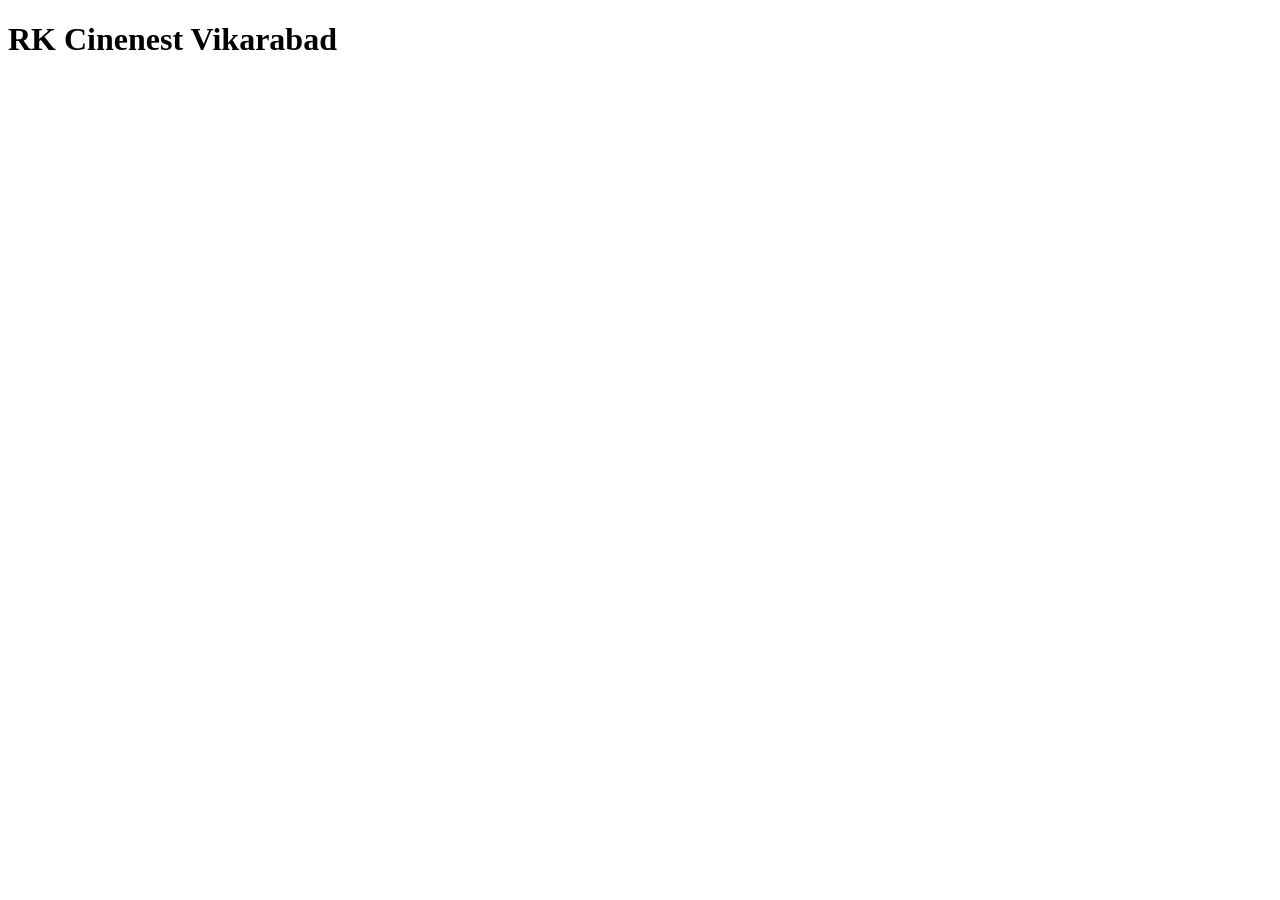
==== index.html @ 6ab6b52e "start Signed-off-by: koti <koti.m@netxcell.com>" ====
<!DOCTYPE html>
<html>
<head>
	<meta charset="utf-8">
	<meta name="viewport" content="width=device-width, initial-scale=1">
	<title></title>
</head>
<body>
<h1>
	RK Cinenest Vikarabad
</h1>
</body>
</html>
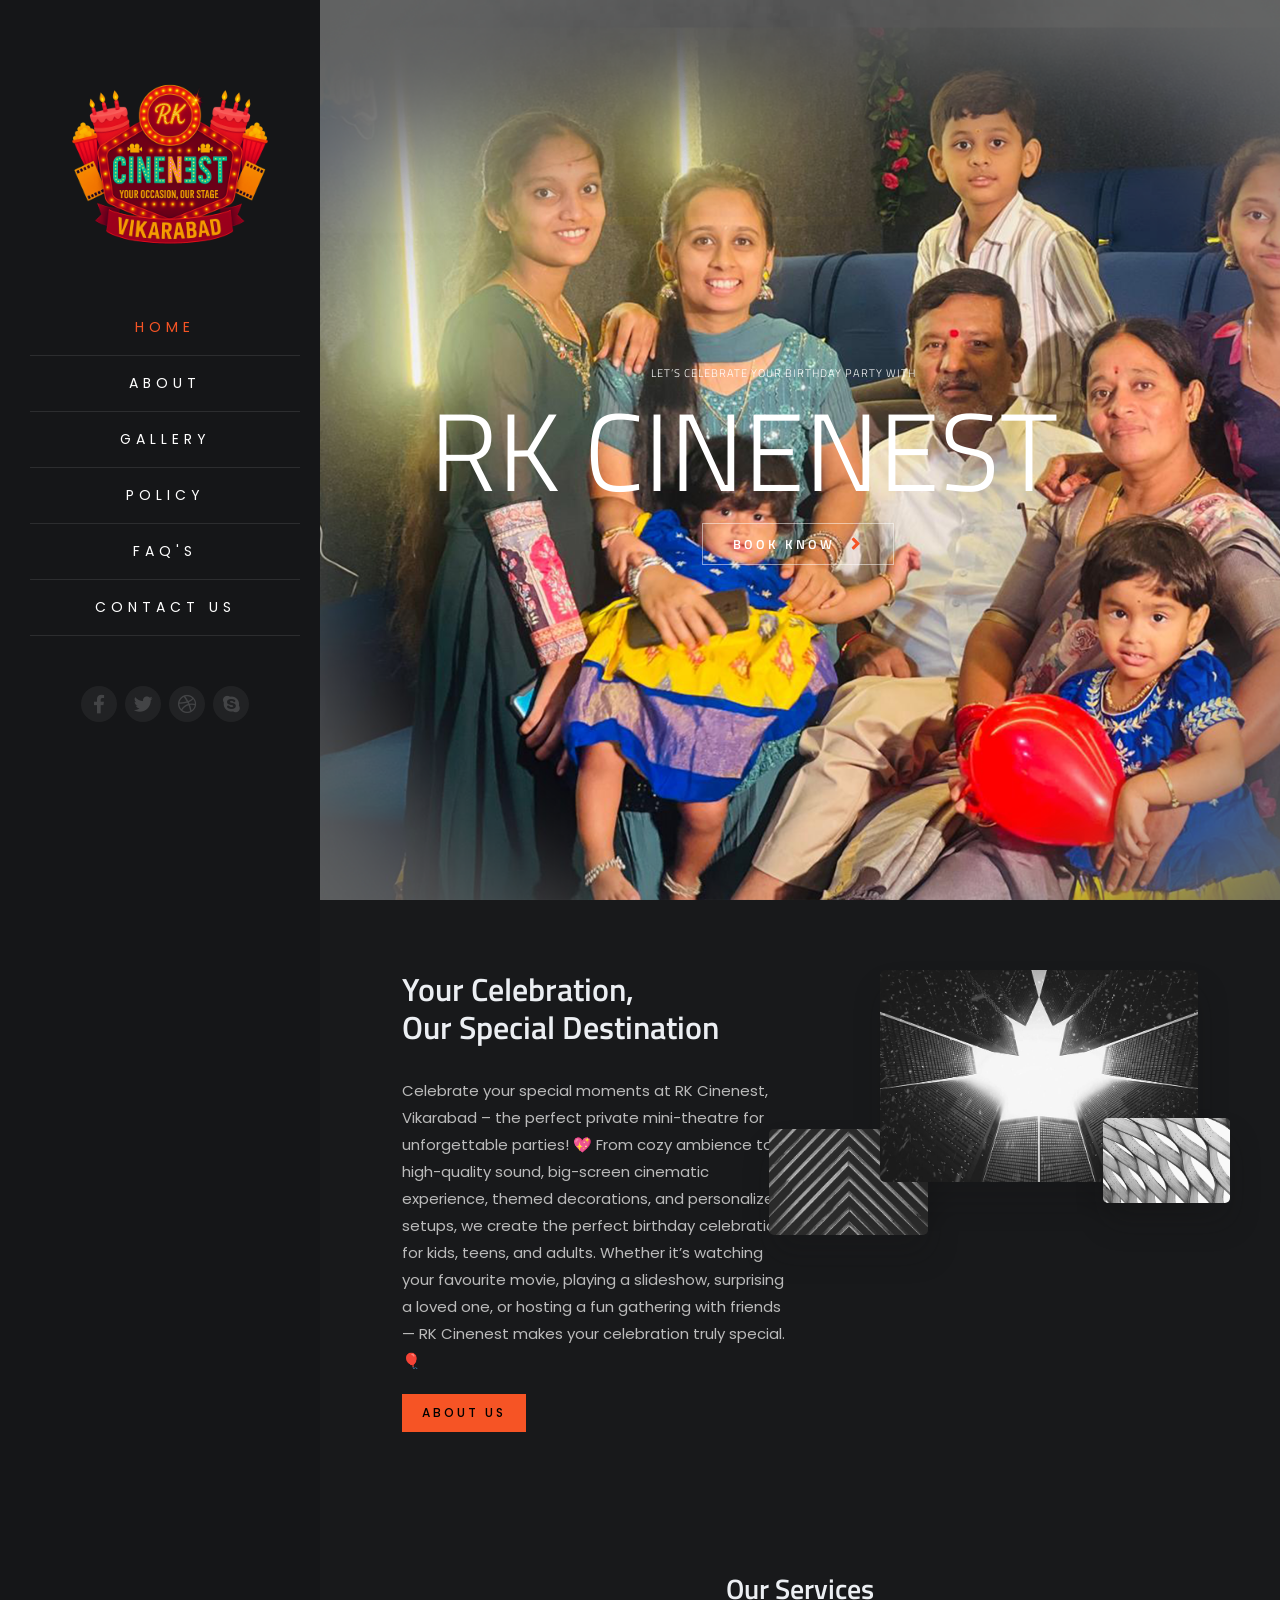
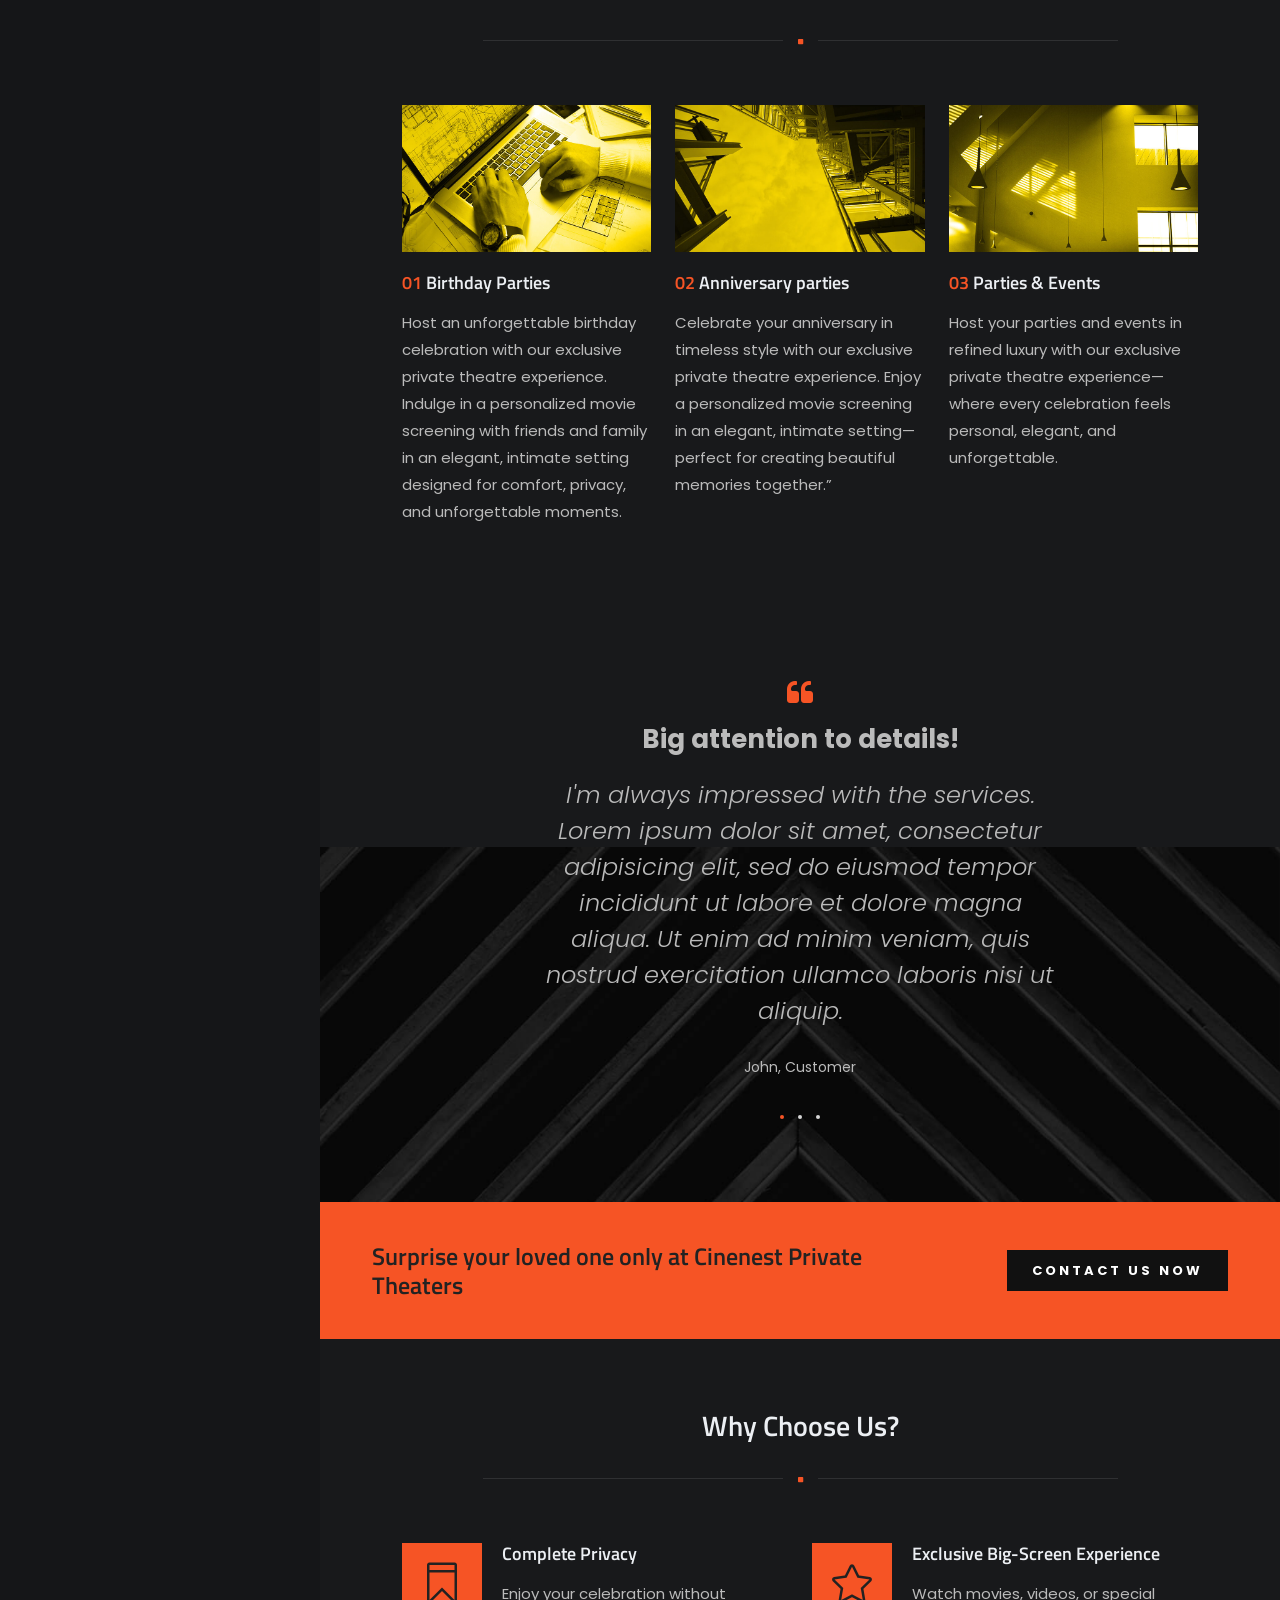
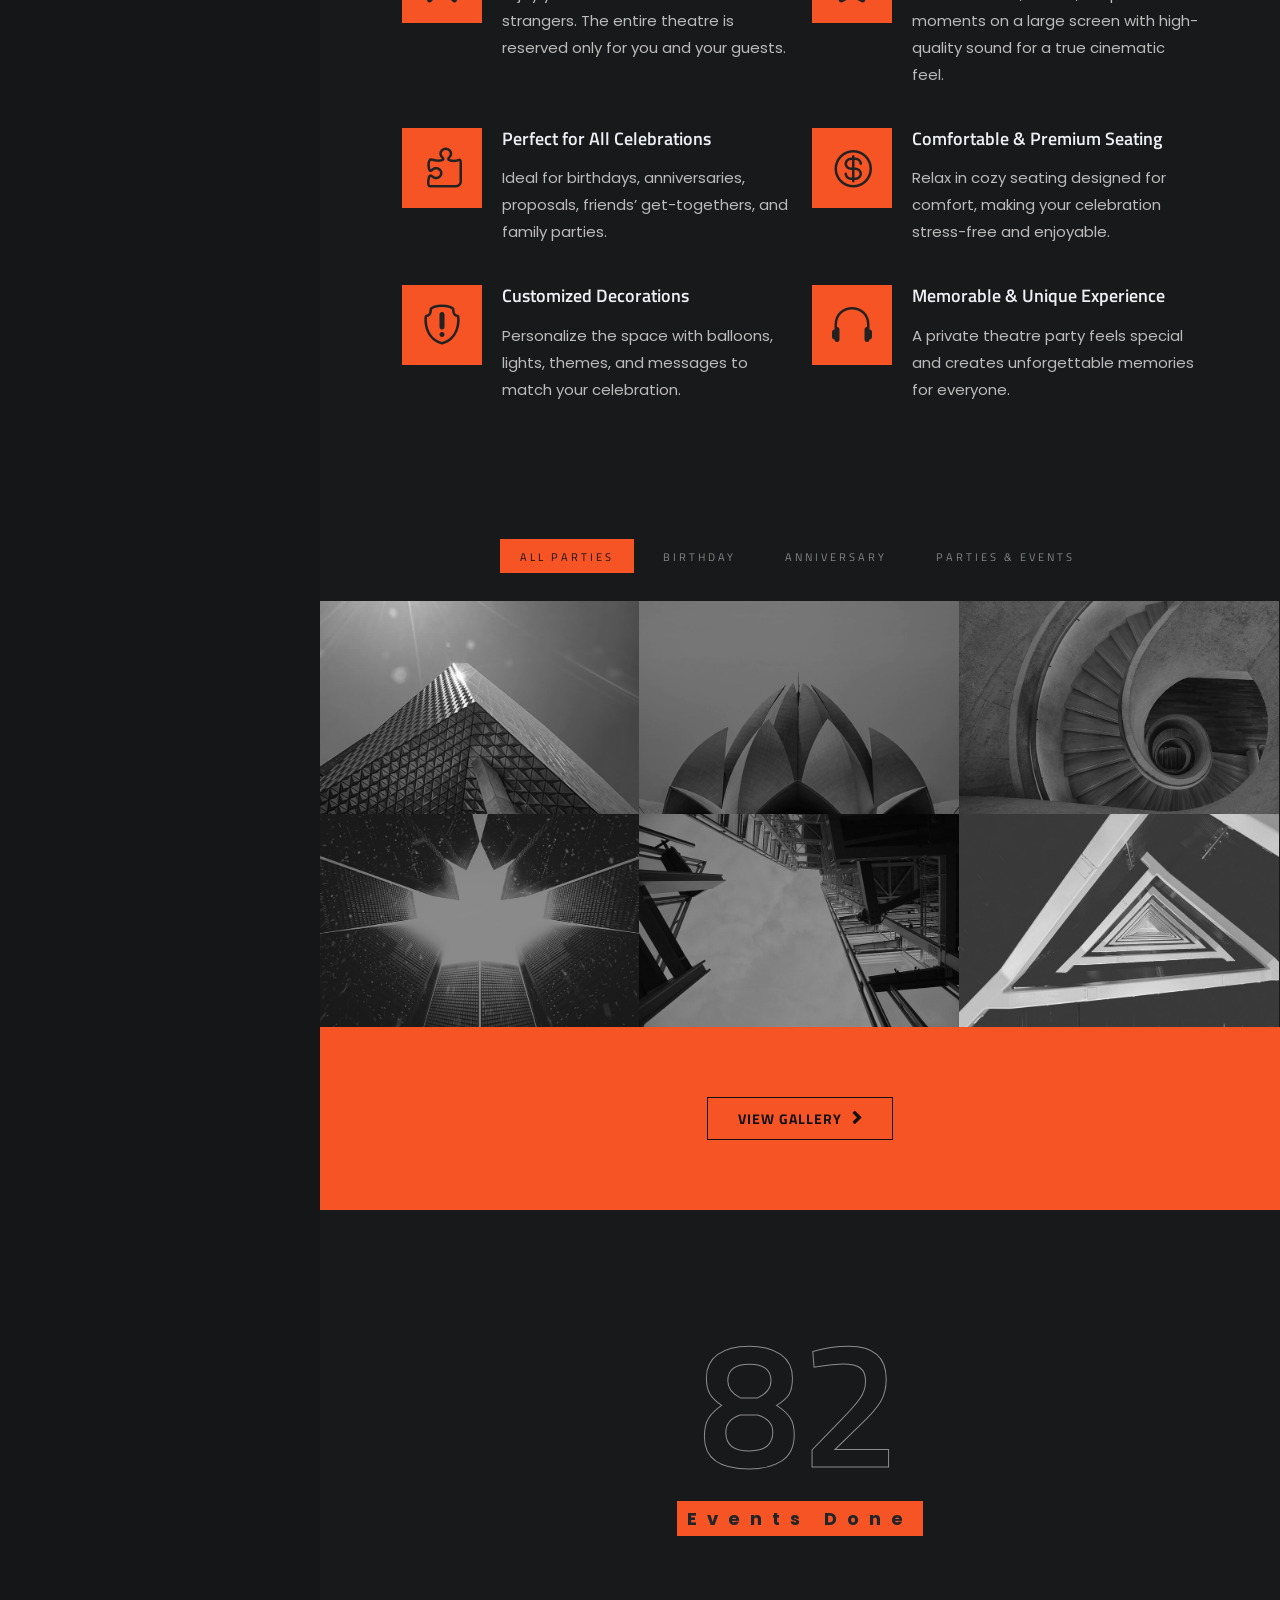
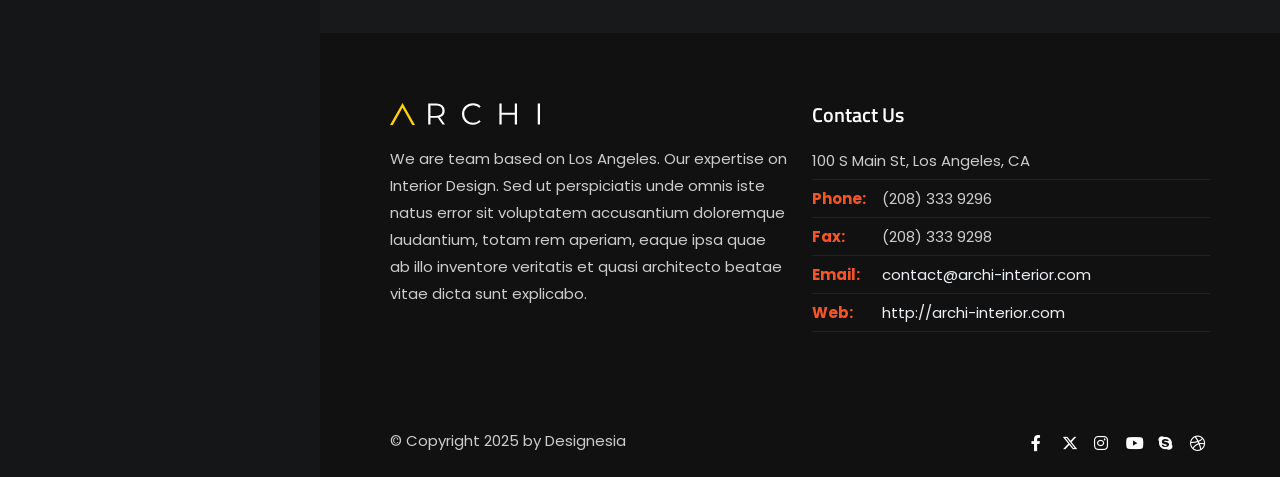
==== commit b73ba3b6: "add pages Signed-off-by: koti <koti.m@netxcell.com>" ====
--- a/index.html
+++ b/index.html
@@ -1,13 +1,572 @@
 <!DOCTYPE html>
-<html>
+<html lang="en">
+
 <head>
-	<meta charset="utf-8">
-	<meta name="viewport" content="width=device-width, initial-scale=1">
-	<title></title>
+    <meta charset="utf-8">
+    <link rel="icon" href="img/favi.png" type="image/png" sizes="16x16">
+    <title>RK Cinenest Vikarabad</title>
+    <meta name="viewport" content="width=device-width, initial-scale=1.0">
+    <meta name="description" content="">
+    <meta name="keywords" content="">
+    <meta name="author" content="">
+
+    <!-- CSS Files
+    ================================================== -->
+    <link href="css/bootstrap.min.css" rel="stylesheet" type="text/css" id="bootstrap" />
+    <link href="css/plugins.css" rel="stylesheet" type="text/css">
+    <link href="css/style.css" rel="stylesheet" type="text/css">
+    <link href="css/color.css" rel="stylesheet" type="text/css">
+
+    <!-- color scheme -->
+    <!-- <link rel="stylesheet" href="css/colors/yellow-2.css" type="text/css" id="colors"> -->
+	<link rel="stylesheet" href="css/colors/orange.css" type="text/css" id="colors">
+    
+    <!-- revolution slider -->
+    <link rel="stylesheet" href="rs-plugin/css/settings.css" type="text/css">
+    <link rel="stylesheet" href="css/rev-settings.css" type="text/css">
+
+    <!-- custom font -->
+    <link rel="stylesheet" href="css/font-style-3.css" type="text/css">
 </head>
-<body>
-<h1>
-	RK Cinenest Vikarabad
-</h1>
+
+<body id="homepage" class="de-navbar-left">
+
+    <div id="wrapper">
+        <div class="container-fluid">
+            <div class="row g-0">
+                <div id="de-sidebar" class="col-lg-3 col-md-12">
+
+                    <!-- header begin -->
+                    <header class="side-header">
+
+                        <!-- small button begin -->
+                        <span id="menu-btn"></span>
+                        <!-- small button close -->
+
+
+                        <!-- logo begin -->
+                        <div id="logo">
+                            <a href="index.html">
+                                <img class="logo" src="img/logo.png" alt="RK Cinenest Vikarabad" width="200px">
+                                <img class="logo-2" src="img/logo.png" alt="RK Cinenest Vikarabad">
+                            </a>
+                        </div>
+                        <!-- logo close -->
+
+
+
+                        <!-- mainmenu begin -->
+                        <nav>
+                            <ul id="mainmenu">
+                                <li><a href="index.html" class="active">Home</a></li>
+                                <li><a href="#">About</a></li>
+                                <li><a href="#">Gallery</a></li>
+                                <li><a href="#">Policy</a></li>
+                                <li><a href="#">FAQ'S</a></li>
+                                <li><a href="#">Contact US</a></li>
+                            </ul>
+                        </nav>
+
+
+                        <div class="h-content">
+                            <div class="social-icons-2">
+                                <a href="#"><i class="fa-brands fa-facebook-f fa-lg"></i></a>
+                                <a href="#"><i class="fa-brands fa-twitter fa-lg"></i></a>
+                                <a href="#"><i class="fa-brands fa-dribbble fa-lg"></i></a>
+                                <a href="#"><i class="fa-brands fa-skype fa-lg"></i></a>
+                            </div>
+                        </div>
+
+
+                    </header>
+                    <!-- header close -->
+
+
+                </div>
+
+                <div id="main" class="col-lg-9 col-md-12 offset-lg-3 offset-md-0">
+
+
+                    <!-- content begin -->
+                    <div id="content" class="no-bottom no-top">
+
+                        <!-- revolution slider begin -->
+                        <section id="section-slider" class="fullwidthbanner-container no-padding" aria-label="section-slider">
+                            <div id="revolution-slider">
+                                <ul>
+                                    <li data-transition="parallaxtoright" data-slotamount="10" data-masterspeed="800" data-thumb="">
+                                        <!--  BACKGROUND IMAGE -->
+                                        <img src="img/slider1.png" alt="" />
+                                        <div class="tp-caption big-white sft" data-x="center" data-y="160" data-speed="800" data-start="400" data-easing="easeOutExpo"
+                                            data-endspeed="450">
+                                           Let’s  celebrate your birthday party with 
+                                        </div>
+
+                                        <div class="tp-caption title-128 font-weight-bold text-white" data-x="center" data-y="center" data-speed="800" data-start="500" data-easing="easeOutExpo"
+                                            data-endspeed="400">
+                                            RK CINENEST 
+                                        </div>
+
+                                        <div class="tp-caption sfl" data-x="center" data-y="335" data-speed="800" data-start="700" data-easing="easeOutExpo">
+                                            <a href="#" class="btn-slider">BOOK KNOW
+                                            </a>
+                                        </div>
+                                    </li>
+
+                                    <li data-transition="parallaxtoright" data-slotamount="10" data-masterspeed="800" data-thumb="">
+                                        <!--  BACKGROUND IMAGE -->
+                                        <img src="img/slider2.png" alt="" />
+                                        <div class="tp-caption big-white sft" data-x="center" data-y="160" data-speed="800" data-start="400" data-easing="easeOutExpo"
+                                            data-endspeed="450">
+                                            Vikarabad's Best Private Theatre Venue for Celebrations
+                                        </div>
+
+                                        <div class="tp-caption title-128 font-weight-bold text-white" data-x="center" data-y="center" data-speed="800" data-start="500" data-easing="easeOutExpo"
+                                            data-endspeed="400">
+                                            RK CINENEST
+                                        </div>
+
+                                        <div class="tp-caption sfl" data-x="center" data-y="335" data-speed="800" data-start="700" data-easing="easeOutExpo">
+                                            <a href="#" class="btn-slider">BOOK KNOW
+                                            </a>
+                                        </div>
+                                    </li>
+                                </ul>
+                            </div>
+                        </section>
+                        <!-- revolution slider close -->
+
+                        <section id="section-text">
+                            <div class="container">
+                                <div class="row">
+                                    <div class="col-lg-6 position-relative z-index-1000 wow fadeInLeft" data-wow-delay="0s">
+                                        <h2>Your Celebration, <br>Our Special Destination</h2>
+                                        <p>Celebrate your special moments at RK Cinenest, Vikarabad – the perfect private mini-theatre for unforgettable parties! 💖 From cozy ambience to high-quality sound, big-screen cinematic experience, themed decorations, and personalized setups, we create the perfect birthday celebration for kids, teens, and adults. Whether it’s watching your favourite movie, playing a slideshow, surprising a loved one, or hosting a fun gathering with friends — RK Cinenest makes your celebration truly special.🎈
+                                        </p>
+                                        
+                                        <a href="#" class="btn-custom font-weight-bold">About Us</a>
+                                    </div>
+
+                                    <div class="col-lg-5 offset-lg-1 mb-sm-30 text-center wow fadeInRight">
+                                        <div class="de-images">
+                                            <img class="di-small wow fadeIn" src="06_images-architecture/misc/2.jpg" alt="" />
+                                            <img class="di-small-2" src="06_images-architecture/misc/3.jpg" alt="" />
+                                            <img class="img-fluid wow fadeInRight" data-wow-delay=".25s" src="06_images-architecture/misc/1.jpg" alt="" />
+                                        </div>
+                                    </div>
+                                </div>
+                            </div>
+                        </section>
+
+                        <section id="section-about">
+                           <!--  <div class="wm wm-border dark wow fadeInDown">01</div> -->
+                            <div class="container">
+                                <div class="row">
+                                    <div class="col-md-6 offset-md-3 text-center wow fadeInUp">
+                                        <h1>Our Services</h1>
+                                        <div class="separator"><span><i class="fa fa-square"></i></span></div>
+                                        <div class="spacer-single"></div>
+                                    </div>
+                                  
+                                    <div class="col-md-4 wow fadeInRight">
+                                        <a class="image-popup-no-margins" href="06_images-architecture/services/1.jpg">
+                                            <img src="06_images-architecture/services/1.jpg" class="img-responsive img-shadow" alt="">
+                                        </a>
+                                         <div class="spacer20"></div>
+                                        <h3><span class="id-color">01</span> Birthday Parties</h3>                          
+                                        Host an unforgettable birthday celebration with our exclusive private theatre experience. Indulge in a personalized movie screening with friends and family in an elegant, intimate setting designed for comfort, privacy, and unforgettable moments.
+                                        
+                                    </div>
+
+                                    <div class="col-md-4 wow fadeInRight" data-wow-delay=".2s">
+                                        <a class="image-popup-no-margins" href="06_images-architecture/services/2.jpg">
+                                            <img src="06_images-architecture/services/2.jpg" class="img-responsive img-shadow" alt="">
+                                        </a>
+                                        <div class="spacer20"></div>
+                                        <h3><span class="id-color">02</span> Anniversary parties</h3>
+                                        Celebrate your anniversary in timeless style with our exclusive private theatre experience. Enjoy a personalized movie screening in an elegant, intimate setting—perfect for creating beautiful memories together.”
+                                        
+                                        
+                                    </div>
+
+                                    <div class="col-md-4 wow fadeInRight" data-wow-delay=".4s">
+                                        <a class="image-popup-no-margins" href="06_images-architecture/services/3.jpg">
+                                            <img src="06_images-architecture/services/3.jpg" class="img-responsive img-shadow" alt="">
+                                        </a>
+                                        <div class="spacer20"></div>
+                                        <h3><span class="id-color">03</span> Parties & Events</h3>
+                                        Host your parties and events in refined luxury with our exclusive private theatre experience—where every celebration feels personal, elegant, and unforgettable.
+                                        
+                                        
+                                    </div>
+
+                                </div>
+                            </div>
+                        </section>
+
+                        <section id="section-testimonial-architecture" class="jarallax">
+                            <img src="06_images-architecture/bg/1.jpg" class="jarallax-img" alt="">
+                            <div class="container">
+                                <div class="row">
+
+                                    <div class="col-md-8 offset-md-2">
+                                        
+                                        <div id="testimonial-carousel-single" class="owl-carousel owl-theme wow fadeInUp">
+                                            <blockquote class="testimonial-big">
+                                                <span class="title">Big attention to details!</span>
+                                                I'm always impressed with the services. Lorem ipsum dolor sit amet, consectetur adipisicing elit, sed do eiusmod tempor incididunt ut labore et dolore magna aliqua. Ut enim ad minim veniam, quis nostrud exercitation ullamco laboris nisi ut aliquip.
+
+                                                <span class="name">John, Customer</span>
+                                            </blockquote>
+                                            
+                                            <blockquote class="testimonial-big">
+                                                <span class="title">Modern and great design!</span>
+                                                Just wow! I'm always impressed with the services. Lorem ipsum dolor sit amet, consectetur adipisicing elit, sed do eiusmod tempor incididunt ut labore et dolore magna aliqua. Ut enim ad minim veniam, quis nostrud exercitation ullamco.
+
+                                                <span class="name">Sandra, Customer</span>
+                                            </blockquote>
+                                            
+                                            <blockquote class="testimonial-big">
+                                                <span class="title">Better than we think!</span>
+                                                I'm always impressed with the services. Lorem ipsum dolor sit amet, consectetur adipisicing elit, sed do eiusmod tempor incididunt ut labore et dolore magna aliqua. Ut enim ad minim veniam, quis nostrud exercitation ullamco laboris nisi ut aliquip.
+
+                                                <span class="name">Michael, Customer</span>
+                                            </blockquote>
+                                        </div>
+                                        
+                                    </div>
+
+                                </div>
+                                
+                            </div>
+                        </section>
+
+                        
+
+                        <section id="call-to-action" class="bg-color text-dark call-to-action padding40" aria-label="cta">
+                            <div class="container">
+                                <div class="row align-items-center">
+                                    <div class="col-lg-8 col-md-7">
+                                        <h3 class="size-2 no-margin">Surprise your loved one only at Cinenest Private Theaters</h3>
+                                    </div>
+
+                                    <div class="col-lg-4 col-md-5 text-right">
+                                        <a href="contact.html" class="btn-black">Contact Us Now</a>
+                                    </div>
+                                </div>
+                            </div>
+                        </section>
+
+                        <section id="section-highlight">
+                            <!-- <div class="wm wm-border dark wow fadeInDown ">02</div> -->
+                            <div class="container">
+                                <div class="row">
+                                    <div class="col-md-6 offset-md-3 text-center wow fadeInUp">
+                                        <h1>Why Choose Us?</h1>
+                                        <div class="separator"><span><i class="fa fa-square"></i></span></div>
+                                        <div class="spacer-single"></div>
+                                    </div>
+
+
+                                    <div class="col-lg-6 mb20 wow fadeIn" data-wow-delay="0s">
+                                        <div class="box-number square">
+                                           <i class="bg-color icon_ribbon_alt"></i>
+                                            <div class="text">
+                                                <h3><span>Complete Privacy</span></h3>
+                                                <p>Enjoy your celebration without strangers. The entire theatre is reserved only for you and your guests.</p>
+                                            </div>
+                                        </div>
+                                    </div>
+
+                                    <div class="col-lg-6 mb20 wow fadeIn" data-wow-delay=".25s">
+                                        <div class="box-number square">
+                                            <i class="bg-color icon_star_alt"></i>
+                                            <div class="text">
+                                                <h3><span>Exclusive Big-Screen Experience</span></h3>
+                                                <p>Watch movies, videos, or special moments on a large screen with high-quality sound for a true cinematic feel.</p>
+                                            </div>
+                                        </div>
+                                    </div>
+
+                                    <div class="col-lg-6 mb20 wow fadeIn" data-wow-delay=".5s">
+                                        <div class="box-number square">
+                                            <i class="bg-color icon_puzzle"></i>
+                                            <div class="text">
+                                                <h3><span>Perfect for All Celebrations</span></h3>
+                                                <p>Ideal for birthdays, anniversaries, proposals, friends’ get-togethers, and family parties.</p>
+                                            </div>
+                                        </div>
+                                    </div>
+
+                                    <div class="col-lg-6 mb20 wow fadeIn" data-wow-delay=".75s">
+                                        <div class="box-number square">
+                                            <i class="bg-color icon_currency"></i>
+                                            <div class="text">
+                                                <h3><span>Comfortable & Premium Seating</span></h3>
+                                                <p>Relax in cozy seating designed for comfort, making your celebration stress-free and enjoyable.</p>
+                                            </div>
+                                        </div>
+                                    </div>
+
+                                    <div class="col-lg-6 mb20 wow fadeIn" data-wow-delay="1s">
+                                        <div class="box-number square">
+                                            <i class="bg-color icon_shield"></i>
+                                            <div class="text">
+                                                <h3><span>Customized Decorations</span></h3>
+                                                <p>Personalize the space with balloons, lights, themes, and messages to match your celebration.</p>
+                                            </div>
+                                        </div>
+                                    </div>
+
+                                    <div class="col-lg-6 mb20 wow fadeIn" data-wow-delay="1.25s">
+                                        <div class="box-number square">
+                                            <i class="bg-color icon_headphones"></i>
+                                            <div class="text">
+                                                <h3><span>Memorable & Unique Experience</span></h3>
+                                                <p>A private theatre party feels special and creates unforgettable memories for everyone.</p>
+                                            </div>
+                                        </div>
+                                    </div>
+                                    
+
+                                </div>
+                            </div>
+                        </section>
+
+
+                        <!-- section begin -->
+                        <section id="section-portfolio" class="no-padding">
+                            <div class="container-fluid">
+
+                                <div class="spacer-single"></div>
+
+                                <!-- portfolio filter begin -->
+                                <div class="row">
+                                    <div class="col-md-12 text-center">
+                                        <ul id="filters" class="wow fadeInUp" data-wow-delay="0s">
+                                            <li><a href="#" data-filter="*" class="selected">All Parties</a></li>
+                                            <li><a href="#" data-filter=".residential">Birthday</a></li>
+                                            <li><a href="#" data-filter=".hospitaly">Anniversary</a></li>
+                                            <li><a href="#" data-filter=".office">Parties & Events</a></li>
+                                        </ul>
+
+                                    </div>
+                                </div>
+                                <!-- portfolio filter close -->
+
+                            </div>
+
+                            <div id="gallery" class="row g-0 wow fadeInUp" data-wow-delay=".3s">
+
+                                <!-- gallery item -->
+                                <div class="col-md-4 col-sm-6 col-12 item residential">
+                                    <div class="picframe">
+                                        <a class="simple-ajax-popup-align-top" href="project-details-1.html">
+                                            <span class="overlay">
+                                                <span class="pf_text">
+                                                    <span class="project-name">Eco Green Interior</span>
+                                                </span>
+                                            </span>
+                                        </a>
+                                        <img src="06_images-architecture/portfolio/1.jpg" alt="" />
+                                    </div>
+                                </div>
+                                <!-- close gallery item -->
+
+                                <!-- gallery item -->
+                                <div class="col-md-4 col-sm-6 col-12 item hospitaly">
+                                    <div class="picframe">
+                                        <a class="simple-ajax-popup-align-top" href="project-details-2.html">
+                                            <span class="overlay">
+                                                <span class="pf_text">
+                                                    <span class="project-name">Modern Elegance Suite</span>
+                                                </span>
+                                            </span>
+                                        </a>
+
+                                        <img src="06_images-architecture/portfolio/2.jpg" alt="" />
+                                    </div>
+                                </div>
+                                <!-- close gallery item -->
+
+                                <!-- gallery item -->
+                                <div class="col-md-4 col-sm-6 col-12 item hospitaly">
+                                    <div class="picframe">
+                                        <a class="simple-ajax-popup-align-top" href="project-details-3.html">
+                                            <span class="overlay">
+                                                <span class="pf_text">
+                                                    <span class="project-name">Apartment Renovation</span>
+                                                </span>
+                                            </span>
+                                        </a>
+
+                                        <img src="06_images-architecture/portfolio/3.jpg" alt="" />
+                                    </div>
+                                </div>
+                                <!-- close gallery item -->
+
+                                <!-- gallery item -->
+                                <div class="col-md-4 col-sm-6 col-12 item residential">
+                                    <div class="picframe">
+                                        <a class="simple-ajax-popup-align-top" href="project-details-youtube.html">
+                                            <span class="overlay">
+                                                <span class="pf_text">
+                                                    <span class="project-name">Youtube Video</span>
+                                                </span>
+                                            </span>
+                                        </a>
+                                        <img src="06_images-architecture/portfolio/4.jpg" alt="" />
+                                    </div>
+                                </div>
+                                <!-- close gallery item -->
+
+                                <!-- gallery item -->
+                                <div class="col-md-4 col-sm-6 col-12 item office">
+                                    <div class="picframe">
+                                        <a class="simple-ajax-popup-align-top" href="project-details-vimeo.html">
+                                            <span class="overlay">
+                                                <span class="pf_text">
+                                                    <span class="project-name">Vimeo Video</span>
+                                                </span>
+                                            </span>
+                                        </a>
+                                        <img src="06_images-architecture/portfolio/5.jpg" alt="" />
+                                    </div>
+                                </div>
+                                <!-- close gallery item -->
+
+                                <!-- gallery item -->
+                                <div class="col-md-4 col-sm-6 col-12 item commercial">
+                                    <div class="picframe">
+                                        <a class="simple-ajax-popup-align-top" href="project-details.html">
+                                            <span class="overlay">
+                                                <span class="pf_text">
+                                                    <span class="project-name">Restaurant In Texas</span>
+                                                </span>
+                                            </span>
+                                        </a>
+                                        <img src="06_images-architecture/portfolio/6.jpg" alt="" />
+                                    </div>
+                                </div>
+                                <!-- close gallery item -->
+
+                            </div>
+
+                            <div id="loader-area">
+                                <div class="project-load"></div>
+                            </div>
+                        </section>
+                        <!-- section close -->
+
+
+                        <!-- section begin -->
+                        <section id="view-all-projects" class="call-to-action bg-color text-center" data-speed="5" data-type="background" aria-label="view-all-projects">
+                            <a href="#" class="btn btn-line black btn-big">View Gallery</a>
+                        </section>
+                        <!-- logo carousel section close -->
+
+                       
+                        <section id="section-text" data-bgimage="url(06_images-architecture//bg/2.jpg) top">
+                            <div class="container">
+                                <div class="row align-items-center">
+                                    <div class="col-md-12">
+                                        
+                                        <div class="de_count ultra-big font-border text-center">
+                                            <h3 class="timer " data-to="685" data-speed="5000">0</h3>
+                                            <span class="bg-color text-dark">Events Done</span>
+                                        </div>
+                                        
+                                    </div>
+                                </div>
+                            </div>
+                        </section>
+                     
+
+                    </div>
+
+
+                    <!-- footer begin -->
+                    <footer>
+                        <div class="container-fluid">
+                            <div class="row">
+                                <div class="col-md-6">
+                                    <img src="images/logo.svg" class="logo-small" alt=""><br> We are team based on Los Angeles.
+                                    Our expertise on Interior Design. Sed ut perspiciatis unde omnis iste natus error sit
+                                    voluptatem accusantium doloremque laudantium, totam rem aperiam, eaque ipsa quae ab illo
+                                    inventore veritatis et quasi architecto beatae vitae dicta sunt explicabo.
+                                </div>
+
+                                <div class="col-md-6">
+                                    <h3>Contact Us</h3>
+                                    <div class="widget widget-address">
+                                        <address>
+                                            <span>100 S Main St, Los Angeles, CA</span>
+                                            <span><strong>Phone:</strong>(208) 333 9296</span>
+                                            <span><strong>Fax:</strong>(208) 333 9298</span>
+                                            <span><strong>Email:</strong><a href="mailto:contact@archi-interior.com">contact@archi-interior.com</a></span>
+                                            <span><strong>Web:</strong><a href="#">http://archi-interior.com</a></span>
+                                        </address>
+                                    </div>
+                                </div>
+                            </div>
+                        </div>
+
+                        <div class="subfooter">
+                            <div class="container-fluid">
+                                <div class="row">
+                                    <div class="col-md-6">
+                                        &copy; Copyright 2025 by Designesia
+                                    </div>
+                                    <div class="col-md-6 text-right">
+                                        <div class="social-icons">
+                                            <a href="#"><i class="fa-brands fa-facebook-f"></i></a>
+                                            <a href="#"><i class="fa-brands fa-x-twitter"></i></a>
+                                            <a href="#"><i class="fa-brands fa-instagram"></i></a>
+                                            <a href="#"><i class="fa-brands fa-youtube"></i></a>
+                                            <a href="#"><i class="fa-brands fa-skype"></i></a>
+                                            <a href="#"><i class="fa-brands fa-dribbble"></i></a>
+                                        </div>
+                                    </div>
+                                </div>
+                            </div>
+                        </div>
+                        <a href="#" id="back-to-top"></a>
+                    </footer>
+                    <!-- footer close -->
+
+                </div>
+            </div>
+        </div>
+    </div>
+
+  
+    <!-- Javascript Files
+    ================================================== -->
+    <script src="js/plugins.js"></script>
+    <script src="js/designesia.js"></script>
+
+    <!-- SLIDER REVOLUTION SCRIPTS  -->
+    <script src="rs-plugin/js/jquery.themepunch.plugins.min.js"></script>
+    <script src="rs-plugin/js/jquery.themepunch.revolution.min.js"></script>
+
+    <script>
+        // revolution slider
+        (function($) {})(jQuery);
+        var revapi;
+        revapi = jQuery('#revolution-slider').revolution({
+            delay: 5000,
+            startwidth: 1120,
+            startheight: 500,
+            hideThumbs: 10,
+            fullWidth: "on",
+            fullScreen: "on",
+            fullScreenOffsetContainer: "",
+            touchenabled: "on",
+            navigationType: "none",
+            dottedOverlay: ""
+        });
+    </script>
+
 </body>
+
 </html>
--- a/css/style.css
+++ b/css/style.css
@@ -0,0 +1,12313 @@
+@charset "utf-8";
+
+/* ================================================== */
+/* created by designesia
+
+* body
+* header
+	* subheader
+* navigation
+* content
+* section
+* footer
+* sidebar
+* blog
+* products
+* contact
+* coming soon page
+* elements
+	* address
+	* border
+	* breadcrumb
+	* button
+	* columns
+	* counter
+	* divider
+	* dropcap
+	* form
+	* heading
+	* icon font
+	* list
+	* map
+	* package
+	* page heading
+	* pagination
+	* pricing
+	* progress bar
+	* social icons
+	* spacer
+	* tabs
+	* team
+	* testimonial
+* media query
+
+/* import fonts */
+@import url(https://fonts.googleapis.com/css?family=Roboto:300,300i,400,400i,600,600i,700,700i,800,800i);
+@import url(https://fonts.googleapis.com/css?family=Dosis:400,200,300,500,600,700,800);
+@import url(https://fonts.googleapis.com/css?family=Allura);
+@import url('https://fonts.googleapis.com/css2?family=Poppins:ital,wght@0,300;0,400;0,500;0,600;0,700;0,800;1,300&display=swap');
+
+/* import icons */
+@import url("../fonts/font-awesome/css/font-awesome.css");
+@import url("../fonts/fontawesome6/css/fontawesome.css");
+@import url("../fonts/fontawesome6/css/brands.css");
+@import url("../fonts/fontawesome6/css/solid.css");
+@import url("../fonts/elegant_font/HTML_CSS/style.css");
+@import url("../fonts/et-line-font/style.css");
+
+*{
+	--bg-dark-1:#18191b;
+}
+
+/* ================================================== */
+/* body */
+/* ================================================== */
+html{
+background:#000000 !important;
+}
+
+body {
+	display:none;
+	/*font-family: "Roboto",Arial, Helvetica, sans-serif;*/
+	font-family: "Poppins", sans-serif;
+	font-size: 15px;
+	font-weight:400;
+	color: #bbbbbb;
+	line-height: 1.8em;
+	padding: 0;
+	background:#18191B;
+}
+
+body.de_light{
+	background: #ffffff;
+}
+
+body.de_light,.de_light,
+.text-dark,.modal-body{
+	color:#606060;
+}
+
+html.no-scroll,
+body.no-scroll {
+    overflow: hidden;
+}
+
+html.no-scroll::-webkit-scrollbar,
+body.no-scroll::-webkit-scrollbar {
+    display: none;
+}
+
+.noselect {
+  -webkit-touch-callout: none; /* iOS Safari */
+    -webkit-user-select: none; /* Safari */
+     -khtml-user-select: none; /* Konqueror HTML */
+       -moz-user-select: none; /* Old versions of Firefox */
+        -ms-user-select: none; /* Internet Explorer/Edge */
+            user-select: none; /* Non-prefixed version, currently
+                                  supported by Chrome, Edge, Opera and Firefox */
+}
+
+.rtl,
+.rtl .tp-caption{
+	text-align:right;
+}
+.rtl header div#logo{
+	float:right;
+}
+.rtl header nav {
+	float:left;
+}
+.rtl #subheader h1{
+	float:right;
+	padding-right: 0px;
+	margin-right: 0px;
+}
+.rtl .crumb {
+	float:left;
+	padding:0;
+	margin:0;
+}
+.rtl .de-team-list .small-border{
+	float:right;
+}
+.rtl .crumb li{
+	float:right;
+	padding:0 5px;
+}
+
+.de_phone-simple {
+	font-size: 12px;
+	font-weight: bold;
+	line-height: 1.6em;
+	position: relative;
+	padding-left: 46px;
+}
+
+.de_phone-simple i{
+	position: absolute;
+	font-size: 42px;
+	left: 0;
+}
+
+.de_phone-simple .d-num{
+	font-size: 20px;
+	display: block;
+}
+
+.col-extra .de_phone-simple{
+	margin-top: -18px;
+}
+
+.header-s2 .col-extra .de_phone-simple{
+	margin-top: -5px;
+}
+
+#wrapper{
+overflow:hidden;
+}
+
+#wrapper.wrapper-s2{
+	background: #ffffff;
+}
+
+#page-overlay{
+background: rgba(0,0,0,.7);
+position: fixed;
+height: 100%;
+width:100%;
+z-index: -1;
+}
+
+.de-navbar-left #wrapper{
+overflow:visible;
+}
+
+/* ================================================== */
+/*  header	*/ 
+/* ================================================== */
+	header {
+	width: 100%;
+	height: 80px;
+	position: fixed;
+	top: 0;
+	left: 0;
+	z-index: 1001;
+	-webkit-transition: height 0.3s;
+	-moz-transition: height 0.3s;
+	-ms-transition: height 0.3s;
+	-o-transition: height 0.3s;
+	transition: height 0.3s;
+	background:#18191b;
+	border-bottom:solid 1px rgba(0,0,0,0.0);
+	}
+	
+	header .info{
+	display:none;
+	color:#fff;
+	text-align:right;
+	padding:10px 0 10px 0;
+	width:100%;
+	z-index:100;
+	border-bottom:solid 1px rgba(255,255,255,.2);
+	}
+	header .info .column{
+	display:inline-block;
+	padding:0 15px 0 15px;
+	font-size:11px;
+	letter-spacing:1px;
+	float: left;
+	}
+	header .info .social.column{
+	border:none;
+	float: right;
+	}
+	header .info .social i{
+	color:#fff;
+	font-size:14px;
+	display:inline-block;
+	float:none;
+	padding:0 10px 0 10px;
+	}
+	header .info strong{
+	font-size:12px;
+	}
+	
+	header.header-light .info{
+	color:#333;
+	}
+	header.header-light .info .social i{
+	color:#333;
+	}
+	header.transparent.header-light .info,
+	header.transparent.header-light .info .social i{
+	color:#fff;
+	}
+	
+	header.header-bg{
+	background:rgba(0,0,0,0.5);
+	}
+	
+	header.transparent{
+	background:rgba(0,0,0,0.0);
+	}
+	
+	header.autoshow{
+	top:-80px;
+	}	
+	
+	header.autoshow.scrollOn,header.autoshow.scrollOff{
+	-o-transition:.5s;
+	-ms-transition:.5s;
+	-moz-transition:.5s;
+	-webkit-transition:.5s;
+	transition:.5s;
+	outline: none;	
+	}
+	
+	header.autoshow.scrollOn{
+	top:0;
+	}
+	
+	header.autoshow.scrollOff{
+	top:-80px;
+	}
+	
+	header div#logo {
+	display: table;
+	height: 80px;
+	float: left;
+	-webkit-transition: all 0.3s;
+	-moz-transition: all 0.3s;
+	-ms-transition: all 0.3s;
+	-o-transition: all 0.3s;
+	transition: all 0.3s; 
+	}
+	header div#logo .logo-2{
+	display:none;
+	}
+	header div#logo a{
+	display:table-cell;
+    vertical-align:middle;
+	}
+	header nav {
+	float:right;
+	}
+	header nav a {
+	-webkit-transition: all 0.3s;
+	-moz-transition: all 0.3s;
+	-ms-transition: all 0.3s;
+	-o-transition: all 0.3s;
+	transition: all 0.3s; 
+	}
+	header nav a:hover {
+	color: #555; 
+	}
+	header.smaller:not(.header-bottom):not(.side-header):not(.force-header-mobile):not(.header-s2) #mainmenu > li > a{
+	padding-top: 18px;
+	padding-bottom:18px;
+	}
+	header.smaller:not(.header-bottom):not(.side-header):not(.force-header-mobile) #mainmenu li li a{
+	padding-top: 0px;
+	padding-bottom: 0px;
+	}
+	header.smaller:not(.header-bottom):not(.side-header):not(.force-header-mobile) #mainmenu ul{
+	top:70px;
+	}
+	header.smaller:not(.header-bottom):not(.side-header):not(.force-header-mobile) #mainmenu ul ul{
+	top:0px;
+	}
+	header.smaller:not(.header-bottom):not(.side-header):not(.force-header-mobile):not(.header-s2){
+	height: 70px;
+	background:#18191b;
+	}
+	header.header-light.smaller:not(.header-bottom):not(.side-header):not(.force-header-mobile):not(.header-s2){
+	height: 70px;
+	background:#ffffff;
+	}
+	header.smaller.no-border:not(.header-bottom):not(.side-header){
+	border:none;
+	}
+	header.smaller:not(.header-bottom):not(.side-header):not(.force-header-mobile):not(.header-s2) div#logo {
+	height:70px;
+	}
+	
+	.logo-smaller div#logo {
+	width: 150px;
+	height:30px;
+	line-height: 65px;
+	font-size: 30px;
+	}
+	.logo-smaller div#logo img{
+	line-height: 75px;
+	font-size: 30px;
+	}
+	.logo-smaller  div#logo .logo-1{
+	display:none;
+	}
+	.logo-smaller  div#logo .logo-2{
+		display:inline-block;
+	}
+	.logo-small{
+	margin-bottom:20px;
+	}
+		
+	header.de_header_2{
+		height:125px;	
+	}
+	
+	header.de_header_2.smaller {
+		height:70px;
+	}
+	
+	header.de_header_2.smaller .info{
+		position:absolute;
+		opacity:0;
+		z-index:-1;
+	}
+	
+	header.header-light{
+	background:#fff;
+	}
+	
+	header.header-light.transparent{
+	background:none;
+	}
+	
+	header.smaller:not(.header-bottom).header-light:not(.header-s2){
+	background:#fff;
+	border-bottom-color:#eee;
+	}
+	
+	header.smaller.scroll-transparent{
+		background: none !important;
+	}
+
+
+	.de-navbar-left{
+	background:#151618 ;
+	}
+	
+	.de-navbar-left #logo{
+	padding:40px;
+	text-align:center;
+	width:100%;
+	}
+	
+	.de-navbar-left header{
+	position:relative;
+	display:block;
+	width:100%;
+	height:100%;
+	left:0;
+	background:none;
+	padding:30px;
+	padding-right:20px;
+	}
+	
+	
+	.de-navbar-left header #mainmenu{
+	float:none;
+	margin:0;
+	padding:0;
+	}	
+	
+	.de-navbar-left header #mainmenu > li{
+	display:block !important;
+	margin:0;
+	float:none;
+	text-align:center;
+	/*font-family:"Dosis";*/
+	font-family: "Poppins", sans-serif;
+	letter-spacing:5px;
+	font-size:14px;
+	padding:0;
+	padding-top:10px;
+	padding-bottom:10px;
+	border-bottom:solid 1px rgba(255,255,255,.1);
+	}	
+	.de_light.de-navbar-left header #mainmenu > li{
+	border-bottom:solid 1px rgba(0,0,0,.05);
+	}
+	.de-navbar-left header #mainmenu > li > a{
+	padding:0;
+	/*opacity:.5;*/
+	}	
+	.de_light.de-navbar-left header #mainmenu > li > a{
+	color:#222;
+	}	
+	.de-navbar-left header #mainmenu > li a:hover{
+	opacity:1;
+	}
+	.de-navbar-left header #mainmenu > li >a:after{
+	content:none;
+	}
+	.de-navbar-left header nav{
+	float:none !important;
+	}
+	
+	
+	/* subheader */
+	#subheader{
+	padding-bottom:70px;
+	background:#222;
+	}
+	#subheader{
+	-webkit-background-size: 100% auto !important;
+	-moz-background-size: 100% auto !important;
+	-o-background-size: 100% auto !important;
+	background-size: 100% auto !important;
+	}
+	.de-navbar-left  #subheader{
+	padding-bottom:120px;
+	}
+	#subheader h1 {
+	color:#eceff3;
+	margin-top:80px;
+	font-size: 32px;
+	letter-spacing: 5px;
+	float: left;
+	padding-right: 40px;
+	margin-right: 40px;
+	text-transform:uppercase;
+	}
+	#subheader span {
+	letter-spacing:2px;
+	display: inline-block;
+	font-size: 15px;
+	margin-top:88px;
+	color:#fff;
+	}
+	#subheader .crumb{
+	font-size:10px;
+	letter-spacing:3px;
+	margin-top: 90px;
+	color:#fff;
+	text-transform:uppercase;
+	}
+	.de-navbar-left.de_light #subheader h1{
+	color:#222;
+	}
+	
+	#subheader.style-2 .title-wrap{
+	float:left;
+	margin-top:60px;
+	}
+	#subheader.style-2{
+	padding:150px 0 150px 0;
+	}
+	#subheader.style-2 h1{
+	font-size:56px;
+	text-align:left;
+	margin:0;
+	float:none;
+	font-weight:bold;
+	letter-spacing:1px;
+	}
+	#subheader.style-2 h4{
+	color:#fff;
+	margin-top:10px;
+	font-weight:500;
+	text-transform:none;
+	}
+	#subheader.style-3,
+	#subheader.style-4{
+		background:#f8f8f8;
+		padding:30px 0 30px 0;
+	}
+	#subheader.style-3 h1,
+	#subheader.style-4 h1{		
+		font-size: 28px;
+		padding-top: 10px;
+	}
+	#subheader.style-4{
+		background: #202124;
+	}
+
+#subheader.style-5 h1{
+	display: block;
+	text-align: center;
+	width: 100%;
+	padding: 0;
+}
+
+/* ================================================== */
+/* navigation */
+/* ================================================== */
+	.header-custom:not(.header-mobile){
+	height:auto;
+	position:relative;
+	width:100%;
+	left:0;
+	}
+	.header-custom:not(.header-mobile) nav{
+	display:block;
+	width:100%;
+	text-align:center;
+	margin-bottom:-1px;
+	float:none;
+	}
+	.header-custom:not(.header-mobile).s2 nav{
+	text-align:left;
+	background:none;
+	margin:0;
+	padding:0;
+	float:left;
+	}	
+	.header-custom:not(.header-mobile) nav #mainmenu{
+	display:inline-block !important;
+	margin:0;
+	float:none;
+	padding:0;
+	}
+	.header-custom:not(.header-mobile) #mainmenu > li > a{
+	padding: 20px 0px 20px 20px;
+	line-height:20px;
+	}
+	.header-custom:not(.header-mobile) #mainmenu > li:first-child > a{
+	padding-left:0;
+	}
+	.header-custom:not(.header-mobile) div#logo{
+	width:100%;
+	}
+	.header-custom:not(.header-mobile) div#logo img{
+	text-align:center;
+	}
+	.header-custom:not(.header-mobile) #mainmenu li > ul,
+	.header-custom:not(.header-mobile) #mainmenu li:hover > ul{
+	margin-top:-20px;
+	}
+	
+	.header-custom:not(.header-mobile) #mainmenu li ul ul,
+	.header-custom:not(.header-mobile) #mainmenu li:hover ul ul {
+	top:20px;
+	}
+	.header-custom:not(.header-mobile) #mainmenu li ul.mega,
+	.header-custom:not(.header-mobile) #mainmenu li:hover ul.mega{
+	margin-top:60px;
+	}
+	.header-custom:not(.header-mobile) .menu-group{
+	background:rgba(255,255,255,.02);
+	margin-bottom:-1px;
+	height:60px;
+	padding-top:-1
+	}
+	.header-custom:not(.header-mobile) .form-default{
+		margin-top:-5px;
+	}
+	.header-custom.header-light:not(.header-mobile) .menu-group{
+	background:rgba(0,0,0,.05);
+	}
+	
+	#mainmenu {
+	font-family:"Roboto", Arial, Helvetica, sans-serif;
+	float: right;
+	font-size:11px;
+	font-weight:400;
+	letter-spacing:3px;
+	text-transform:uppercase;
+	}	
+	
+	#mainmenu ul {
+	float: right;
+	margin: 0px 0px;
+	padding: 0px 0px;
+	height: 30px;
+	}
+	
+	#mainmenu li {
+	margin: 0px 0px;
+	padding: 0px 0px;
+	float: left;
+	display: inline;
+	list-style: none;
+	position: relative;
+	}
+	
+	#mainmenu a{
+	line-height:30px;
+	}
+		
+	#mainmenu > li > a{
+	line-height:35px;
+	}
+		
+	#mainmenu a {
+	display: inline-block;
+	padding: 25px 0px 25px 20px;
+	text-decoration: none;
+	text-align:center;
+	outline:none;
+	}
+	
+	#mainmenu a,
+	header.transparent.header-light #mainmenu a{
+	color:#fff;
+	}
+
+	#mainmenu.style-2 a{
+		font-size: 14px;
+		letter-spacing: 0;
+		text-transform: none;
+	}
+	
+	#mainmenu li a:after { float:right; position:relative; font-family:"FontAwesome"; content:"\f111"; font-size:6px; margin-left:20px; margin-top:0px; color:#FAB702; }
+	
+	#mainmenu li:last-child a:after{display:none;}	
+
+	#mainmenu.no-separator li a:after{
+		margin-left: 5px;
+	}
+	
+	
+	#mainmenu.dotted-separator li a:after{
+	content:"\f111";
+	font-size:6px;
+	}	
+	
+	#mainmenu.line-separator li a:after{
+	content:"/";
+	font-size:14px;
+	}	
+	
+	#mainmenu.circle-separator li a:after{
+	content:"\f10c";
+	font-size:9px;
+	}	
+	
+	#mainmenu.strip-separator li a:after{
+	content:"\f068";
+	font-size:9px;
+	}	
+	
+	#mainmenu.plus-separator li a:after{
+	content:"\f067";
+	font-size:11px;
+	}	
+	
+	#mainmenu.square-separator li a:after{
+	content:"\f096";
+	font-size:11px;
+	}		
+	
+	#mainmenu.no-separator li a:after{
+	font-size:0px;
+	}
+	
+	#mainmenu.ms-2{
+		text-transform:none;
+		letter-spacing:0;
+	}
+	
+	#mainmenu.ms-2 li{
+		font-size:15px;
+	}
+	
+	#mainmenu.ms-2 > li{
+		font-weight:500;
+	}
+	
+	#mainmenu li li {
+	font-size: 10px;
+	font-weight: normal; 
+	border-bottom: solid 1px #333;
+	}
+	
+	#mainmenu li li:last-child {
+	border-bottom: none;
+	}
+	
+
+	#mainmenu li li a {
+	padding: 0px 12px 0px 12px;
+	border-top: none;
+	color: #ccc;
+	width:201px;
+	border-left:none;
+	text-align:left;
+	}
+	
+	#mainmenu li li a:hover{
+	color:#111;
+	}
+	
+	#mainmenu li li a:after {
+	content:none !important;
+	}
+	
+	#mainmenu li li li a {
+	background: #222327;
+	}
+	
+	#mainmenu li li a:hover {
+	color:#111;
+	background: #1a8b49;
+	}
+	
+	/* new added menu */
+	
+	#mainmenu li > ul {
+	width: 201px;
+	height: 0;
+	position: absolute;
+	top: 80px;
+	left: 0px;
+	z-index: 10;
+	opacity:0;
+	margin-top:5px;
+	overflow:hidden;
+	}	
+	
+	#mainmenu li:hover > ul {
+	opacity:1;
+	height:auto;
+	margin-top:0px;
+	overflow:visible;
+	}	
+	
+	#mainmenu li ul.mega ul {
+	width: 201px;
+	height: auto;
+	position: absolute;
+	top: 80px;
+	left: 0px;
+	z-index: 10;
+	visibility:hidden;
+	opacity:0;
+	margin-top:5px;
+	}
+	
+	/* close new added menu */
+	
+	#mainmenu li li {
+	display: block;
+	float: none;
+	}
+	
+	
+	#mainmenu ul li:hover > a{
+	color:#222;
+	}
+	
+	header.header-mobile #mainmenu li ul {
+	visibility: visible;
+	opacity:1;
+	margin-top:0px;
+	}
+	
+	#mainmenu li ul{		
+	background: #222327;
+	}
+
+	#mainmenu.sub-transparent li ul{		
+	background: rgba(10,10,10,.7);
+	}
+	
+	#mainmenu li ul ul {
+	left: 100%;
+	top: 0px;
+	}
+	
+	#mainmenu li:hover > ul {
+	color: #1a8b49;
+	}
+	
+	#mainmenu select {
+	padding: 10px;
+	height: 36px;
+	font-size: 14px;
+	border: none;
+	background: #ff4200;
+	color:#eceff3;
+	}
+	
+	#mainmenu select option {
+	padding: 10px;
+	}
+	
+	
+	header.header-light #mainmenu > li > a,
+	header.header-light.transparent #mainmenu > li > a,
+	header.transparent.smaller.header-light #mainmenu > li > a,
+	header.header-s2.header-light #mainmenu > li > a:hover{
+	color:#333 !important;
+	}
+	
+	#mainmenu > li ul.mega{
+	position:fixed;
+	left:0;
+	height:0%;
+	width:100%;
+	visibility: hidden;
+	opacity: 0;
+	overflow:hidden;
+	}
+	#mainmenu li:hover ul.mega{
+	visibility: visible;
+	opacity: 1;
+	}
+	#mainmenu li ul.mega > li,
+	#mainmenu li ul.mega > li a{
+		width:100%;
+	}
+	#mainmenu li ul.mega li.title{
+		font-size: 12px;
+		padding:0px 10px 10px 15px;
+		text-align:left;
+		color:#fff;
+		font-weight:bold;
+	}
+	#mainmenu li ul.mega > li ul{
+		position:static;
+		visibility: visible;
+		opacity: 1;
+		left:0;
+		float:none;		
+		width:100%;
+	}
+	#mainmenu ul.mega > li ul li{
+		margin:0;
+		padding:0;
+	}
+	
+	#mainmenu ul.mega > li ul li a{
+		margin:0;
+	}
+	
+	#mainmenu ul.mega > li ul li:last-child{
+		border-bottom:solid 1px #333333;
+	}
+
+	#mainmenu li ul.mega .menu-content{
+		background:#222327;
+		padding:30px;
+	}
+
+	#mainmenu ul.mega ul,
+	#mainmenu ul.mega li,
+	#mainmenu ul.mega li li a{
+		background: none;
+	}
+
+	#mainmenu.sub-transparent li ul.mega .menu-content{
+		background: rgba(10,10,10,.7);
+	}
+
+	#mainmenu.menu-flex{
+		display:-webkit-box;
+		width:80%;
+	    -webkit-box-orient: horizontal;
+	    -webkit-box-pack:justify;
+	}
+
+	#mainmenu.menu-flex > li{
+		-webkit-box-flex:1;
+	    text-align:center;
+	    margin: 0 10px;
+	}
+
+	#mainmenu.menu-flex.mf-left > li{
+		text-align: left;
+	}
+
+	#mainmenu.s2 li a{
+		font-size: 16px;
+		text-transform: none;
+		letter-spacing: 0;
+	}
+
+	header.header-mobile #mainmenu > li ul.mega{
+	visibility: visible;
+	opacity: 1;
+	}
+	header.header-mobile.header-light #mainmenu li ul.mega li.title{
+		color:#222222;
+	}
+	header:not(.header-mobile):not(.force-header-mobile) #mainmenu > li:hover ul.mega{
+		height:auto;
+	}
+
+	header.header-s2{
+    background: none;
+    top: 30px;
+    -webkit-box-shadow:none;
+    -moz-box-shadow:none;
+    box-shadow:none;
+	}
+
+	header.header-s2 #mainmenu{
+		margin: 0;
+	}
+
+	header.header-s2 .d-menu-wrap{
+	    background: var(--bg-dark-1);
+	    border-radius:3px;
+	    -moz-border-radius:3px;
+	    -webkit-border-radius:3px;
+	}
+
+	header.header-light.header-s2 .d-menu-wrap{
+	    background: white;
+	}
+
+
+	header.header-s2.smaller .d-menu-wrap{
+	    -webkit-box-shadow: 0 20px 60px rgb(0 0 0 / 20%);
+	    -moz-box-shadow: 0 20px 60px rgb(0 0 0 / 20%);
+	    box-shadow: 0 20px 60px rgb(0 0 0 / 20%);
+	}
+
+#menu-overlay{
+	position:fixed;
+	width:100%;
+	height:100%;
+	background:rgba(0,0,0,.9);
+	color:#ffffff;
+	z-index:10000;
+	overflow-y:auto;
+	display:none;
+	overflow-x: hidden;
+	}
+	#menu-overlay.slideDown{
+		top:-100%;
+	}
+	
+	#mo-button-open{
+	position:absolute;
+	display:block;
+	width:30px;
+	right:20px;
+	margin-top:22px;
+	overflow:hidden;
+}
+
+	#mo-button-open div{
+		width:100%;
+		height:3px;
+		background:#ffffff;
+		margin-bottom:7px;
+	}
+	#mo-button-open.mo-bo-s1{
+		top:10px;
+	}
+	#mo-button-open.mo-bo-s1 div{
+		height:1px;
+	}
+
+	#mo-button-open:hover div:nth-child(1){
+		margin-left:50%;
+	}
+
+	#mo-button-open:hover div:nth-child(2){
+		margin-left:25%;
+	}
+
+	#mo-button-close {
+		position:absolute;
+		top: 0px;
+		right:20px;
+		display: block;
+		width: 30px;
+		height: 45px;
+		cursor: pointer;
+	}
+
+	#mo-button-close .line-1,
+	#mo-button-close .line-2 {
+		top:32px;
+		width: 30px;
+		height: 3px;
+		background: #ffffff;
+		position: absolute;
+		border-radius: 10px;
+		right:0px;
+	}
+
+	#mo-button-close .line-1 {
+		-webkit-transform: rotate(-45deg);
+		-moz-transform: rotate(-45deg);
+		-o-transform: rotate(-45deg);
+		transform: rotate(-45deg);
+	}
+
+	#mo-button-close .line-2 {
+		-webkit-transform: rotate(45deg);
+		-moz-transform: rotate(45deg);
+		-o-transform: rotate(45deg);
+		transform: rotate(45deg);
+	}
+
+	#mo-button-close:hover .line-1,
+	#mo-button-close:hover .line-2 {
+		-webkit-transform: rotate(0deg);
+		-moz-transform: rotate(0deg);
+		-o-transform: rotate(0deg);
+		transform: rotate(0deg);
+	}
+
+
+
+	#mo-menu ul, #mo-menu li{
+		padding:0;
+		margin:0;
+		list-style:none;
+	}
+
+	#mo-menu{
+		font-size:16px;
+		margin-left:-30px;
+	}
+
+	#mo-menu a{
+		text-decoration:none;
+		color:#ffffff;
+	}
+
+	#mo-menu li ul a{
+		color:#888888;
+	}
+
+	#mo-menu li ul a:hover{
+		color:#ffffff;
+	}
+
+	#mo-menu > li > a{
+		font-size:40px;
+		padding:15px 0;
+		display:inline-block;
+	}
+
+	#mo-menu > li{
+		display:block;
+		width:100%;
+		opacity:0;
+	}
+
+	#mo-menu > li.show{
+		opacity:1;
+	}
+
+	#mo-menu > li > ul{
+		overflow: hidden;
+		max-height: 0;
+		transition: max-height 0.5s cubic-bezier(0, 1, 0, 1);
+	}
+
+	#mo-menu:not(.mo-center) > li > ul{
+		width:100%;
+	}
+
+	#mo-menu > li > ul.full {
+	  max-height: 2000px;
+	  transition: max-height 1s ease-in-out;
+	}
+
+	#mo-menu.mo-center{
+		text-align:center;
+	}
+
+	#mo-menu.mo-center > li > ul{
+		margin-left:15px;
+	}
+
+	#mo-menu .menu-content ul li{
+		padding:0;
+		margin:0;
+		list-style:none;
+	}
+
+	#mo-menu li ul.mega .menu-content{
+		padding:0px;
+	}
+
+	#mo-menu.mm-hover-underline > li span{
+		border-bottom:solid 1px #ffffff;
+		width:0;
+		display: block;
+		position: relative;
+	}
+
+	#mo-menu.mm-hover-underline > li:hover span{
+		width:100%;
+	}
+
+	#mo-menu.mm-style-1{
+		text-transform:uppercase;
+		letter-spacing:5px;
+	}
+	#mo-menu.mm-style-1 > li > a{
+		font-size: 20px;
+	}
+
+	#mo-menu.mm-style-2{
+		letter-spacing:5px;
+	}
+	#mo-menu.mm-style-2 > li > a{
+		font-size: 64px;
+		line-height: 60px;
+		font-weight: bold;
+		padding: 20px;
+		letter-spacing: 20px;
+		text-transform: uppercase;
+		color:rgba(0,0,0,0);
+		-webkit-text-stroke-width: 1px;
+		-webkit-text-stroke-color: rgba(255,255,255,.5);
+	}
+	#mo-menu.mm-style-2 > li > a:hover{
+		-webkit-text-stroke-color: rgba(255,255,255,1);
+		transform: scale(1.2);
+		color:#ffffff;
+	}
+
+	#mo-menu.mm-style-2 > li{
+		transform: scale(0);
+	}
+
+	#mo-menu.mm-style-2 > li.show{
+		transform: scale(1);
+	}
+
+
+	#mo-menu.mm-style-3{
+		letter-spacing:5px;
+	}
+	#mo-menu.mm-style-3 > li > a{
+		font-size: 64px;
+		line-height: 60px;
+		font-weight: bold;
+		padding: 20px;
+		letter-spacing: 20px;
+		text-transform: uppercase;
+	}
+	#mo-menu.mm-style-3 > li > a:hover{
+		transform: scale(1.2);
+		color:#ffffff;
+	}
+
+	#mo-menu.mm-style-3 > li{
+		transform: scale(0);
+	}
+
+	#mo-menu.mm-style-3 > li.show{
+		transform: scale(1);
+	}
+
+
+	/* menu toggle for mobile */
+	#menu-btn{
+	display:none;
+	float:right;
+	margin-top:5px;
+	width:36px;
+	height:36px;
+	padding:6px;
+	text-align:center;
+	cursor:pointer;
+	}
+	
+	.header-light #menu-btn{
+	background:none;
+	}
+	
+	#menu-btn:before{
+	font-family:FontAwesome;
+	content: "\f0c9";
+	font-size:24px;
+	color:#eceff3;
+	}
+	
+	.header-light #menu-btn:before{
+	color:#333;
+	}
+	
+	#menu-btn.unclick:before{
+	content: "\f0c9";
+	}
+	
+	#menu-btn.clicked:before{
+	content: "\f00d";
+	}
+	
+	#menu-btn:hover{
+	background:#fff;
+	}
+	
+	#menu-btn:hover:before{
+	color:#222;
+	}
+	
+	/* menu toggle animated */
+	
+	#nav-toggle {
+	float:right;
+	  width: 60px;
+	  height: 20px;
+	  position: relative;
+	  margin: 15px auto;
+	  -webkit-transform: rotate(0deg);
+	  -moz-transform: rotate(0deg);
+	  -o-transform: rotate(0deg);
+	  transform: rotate(0deg);
+	  -webkit-transition: .5s ease-in-out;
+	  -moz-transition: .5s ease-in-out;
+	  -o-transition: .5s ease-in-out;
+	  transition: .5s ease-in-out;
+	  cursor: pointer;
+	  padding:10px;
+	  z-index:100;
+	}
+
+	#nav-toggle span{
+	  display: block;
+	  position: absolute;
+	  height: 2px;
+	  width: 50%;
+	  background: #fff;
+	  border-radius: 9px;
+	  opacity: 1;
+	  -webkit-transform: rotate(0deg);
+	  -moz-transform: rotate(0deg);
+	  -o-transform: rotate(0deg);
+	  transform: rotate(0deg);
+	  -webkit-transition: .25s ease-in-out;
+	  -moz-transition: .25s ease-in-out;
+	  -o-transition: .25s ease-in-out;
+	  transition: .25s ease-in-out;
+	}
+
+	#nav-toggle span:nth-child(1) {
+	  top: 10px;
+	}
+
+	#nav-toggle span:nth-child(2) {
+	  top: 18px;
+	}
+
+	#nav-toggle span:nth-child(3) {
+	  top: 26px;
+	}
+
+	#nav-toggle.open span:nth-child(1) {
+	  top: 18px;
+	  -webkit-transform: rotate(135deg);
+	  -moz-transform: rotate(135deg);
+	  -o-transform: rotate(135deg);
+	  transform: rotate(135deg);
+	}
+
+	#nav-toggle.open span:nth-child(2) {
+	  opacity: 0;
+	}
+
+	#nav-toggle.open span:nth-child(3) {
+	  top: 18px;
+	  -webkit-transform: rotate(-135deg);
+	  -moz-transform: rotate(-135deg);
+	  -o-transform: rotate(-135deg);
+	  transform: rotate(-135deg);
+	}
+	
+	#menu-wrapper{
+	width:100%;
+	height:100%;
+	background:rgba(0,0,0,.95);
+	position:fixed;
+	top:0;
+	left:0;	
+	text-align:center;
+	height:0;
+	overflow-y:auto;
+	}
+	
+	#menu-wrapper  nav{
+	display:inline-block;
+	margin:20px auto 80px auto;
+	padding:0;
+	float:none;
+	font-size:26px;
+	opacity:0;
+	}
+
+
+/* ================================================== */
+/* content */
+/* ================================================== */
+	#content {
+	width:100%;
+	background:#fff;
+	padding:90px 0 90px 0;
+	z-index:100;
+	}
+	
+	.de_light #content{
+	background:#fff;
+	}
+		
+	
+	#content{
+	background:#18191b;
+	}
+
+
+/* ================================================== */
+/* section */
+/* ================================================== */
+	section{padding:90px 0 90px 0;}
+	section{background:#18191b;}
+	
+	section.custom-1{
+	border-bottom-left-radius: 100% 100%;
+	border-bottom-right-radius: 100% 100%;
+	overflow:hidden;
+	}
+	
+	.de-navbar-left .container-fluid .container{
+	width:100% !important;
+	}
+	
+	.de-navbar-left section{
+	padding:70px;
+	}
+	
+	.de_light section{
+	background:#fff;
+	}
+	
+	.bg-white{
+	background:#ffffff;
+	}
+	
+	.section-fixed {
+	position:fixed;
+	width:100%;
+	min-height:100%;
+	height:auto;
+	}
+
+	.gradient-dark-top{
+		position: absolute;
+		width: 100%;
+		height: 50%;
+		z-index: 1;
+		background: -moz-linear-gradient(0deg, rgba(0,0,0,0) 0%, rgba(0,0,0,.5) 100%);
+		background: -webkit-linear-gradient(0deg, rgba(0,0,0,0) 0%, rgba(0,0,0,.5) 100%);
+		background: linear-gradient(0deg, rgba(0,0,0,0) 0%, rgba(0,0,0,.5) 100%);
+	}
+	
+/* ================================================== */
+/* footer */
+/* ================================================== */
+footer {
+	background: #111;
+	color: #ccc;
+	padding: 80px 0 0 0;
+	}
+	
+	footer h3, .de_light footer h3 {
+	color:#fff;
+	font-size: 20px;
+	}
+	
+	footer a {
+	color: #ccc;
+	text-decoration:none !important;
+	}
+	
+	footer a:visited {
+	color: #ccc;
+	}
+	
+	footer.light{
+		color:#606060;
+		background:#fff;
+	}
+	
+	footer.light .subfooter{
+	background:#f8f8f8;
+	}
+	
+	footer.light a{
+		color:#606060 !important;
+		text-decoration:none;
+	}
+
+	footer.footer-fixed{
+		position:fixed;
+		bottom: 0;
+		z-index: 1000;
+		width:100%;
+		height:55px;
+	}
+
+	footer.footer-transparent,
+	footer.footer-transparent .subfooter{
+		background: none;
+	}
+
+	.de-navbar-left footer{
+	padding:70px 70px 0 70px;
+	}
+	
+	.subfooter{
+	background:#0b0b0b;
+	padding:30px 0 20px 0;
+	}
+
+	footer.footer-fixed .subfooter{
+	padding:15px 0 15px 0;
+	}
+
+	footer.footer-s2{
+		font-size: 12px;
+		text-transform: uppercase;
+	}
+
+	footer.text-light a{
+		color:#bbbbbb;
+	}
+	
+	.subfooter.light{
+		border-top:solid 1px #ddd;
+		background:#fff;
+	}
+	
+	.de-navbar-left footer.light .subfooter{
+	background:none;
+	}
+	
+	.de-navbar-left .subfooter{
+	background:none;
+	}
+	
+	header.side-header{
+	border-bottom:none !important;
+	margin:0;
+	}
+	
+	header.side-header .social-icons-2{
+	margin:0 auto;
+	margin-top:50px !important;
+	float:none;
+	text-align:center;
+	}
+	
+	header.side-header .social-icons-2 a{
+	display:inline-block;
+	margin:0 2px 0 2px;
+	background:#555;
+	width:36px;
+	height:36px;
+	padding-top:5px;
+	display:inline-block;
+	text-align:center;
+	border-radius:20px;
+	-moz-border-radius:20px;
+	-webkit-border-radius:20px;
+	opacity:.2;	
+	}
+	
+	.de_light header.side-header .social-icons-2 a{
+	background:#fff;
+	color:#333;
+	}
+	
+	header.side-header .social-icons-2 a:hover{
+	opacity:1;
+	}	
+	
+	.de-navbar-left.de_light header, .de-navbar-left.de_light{background:#f9f9f9;}
+
+	header.header-mobile{
+	position:relative;
+	background:#111;
+	z-index:1000;
+	}
+	
+	header.header-mobile.header-light{
+	background:#fff;
+	}
+	
+	header.smaller.header-scroll:not(.autoshow){
+	position:absolute;
+	}
+	
+	.header-bottom .info{
+	display:none !important;
+	}
+	
+	#de-sidebar{
+	position:absolute;
+	}
+	
+
+/* ================================================== */
+/* blog */
+/* ================================================== */
+
+	/* de-blogpost-1 */
+	.de-blogpost-1 .d-image{
+		position: relative;
+		margin-bottom: 10px;
+	}
+	.de-blogpost-1 .d-image a{
+		position: absolute;
+		width: 100%;
+		height: 100%;
+	}
+	.de-blogpost-1 img{
+		width: 100%;
+	}
+	.de-blogpost-1 .d-content h4{
+		font-size: 16px;
+	}
+	.de-blogpost-1 .d-date{
+		font-size: 12px;
+		text-transform: uppercase;
+	}
+
+	/* de-blogpost-2 */
+	.de-blogpost-2{
+		position: relative;
+		margin-bottom: 30px;
+	}
+	.de-blogpost-2 .d-image{
+		width: 350px;
+		float: left;
+		margin-right: 30px;
+	}
+	.de-blogpost-2 .d-content h4{
+		font-size: 22px;
+		margin-bottom: 5px;
+	}
+	.de-blogpost-2 .d-image a{
+		position: absolute;
+		width: 100%;
+		height: 100%;
+	}
+	.de-blogpost-2 .d-image img{
+		width: 100%;
+	}
+	.de-blogpost-2 .d-content{
+		overflow: hidden;
+		width: calc(100% - 380px);
+	}
+	.de-blogpost-2 .d-cat{
+		font-weight: 500;
+		font-size: 12px;
+		color:#ffffff;
+		background: var(--primary-color-1);
+		display: inline-block;
+		padding: 1px 8px 1px 8px;
+		line-height: 1.5em;
+		margin-bottom: 10px;
+		text-transform: uppercase;
+		letter-spacing: 1px;
+	}
+	.de-blogpost-2 .d-attr div{
+		display: inline-block;
+		margin-right: 10px;
+	}
+	.de-blogpost-2 .d-attr{
+		font-size: 12px;
+		text-transform: uppercase;
+		margin-bottom: 8px;
+	}
+
+	/* de-blogpost-3 */
+	.de-blogpost-3 .d-image{
+		position: relative;
+		width: 100px;
+		float: right;
+		margin-bottom: 10px;
+	}
+	.de-blogpost-3.flip .d-image{
+		float: left;
+		margin-right: 20px;
+	}
+	.de-blogpost-3 .d-image img{
+		width: 100%;
+	}
+	.de-blogpost-3 .d-content{
+		width:calc(100% - 100px);
+		padding-right: 10px;
+	}
+	.de-blogpost-3.flip .d-content{
+		width:100%;
+		padding-right: 0;
+	}
+	.de-blogpost-3 .d-image a{
+		position: absolute;
+		width: 100%;
+		height: 100%;
+	}
+	.de-blogpost-3 .d-content h4{
+		font-size: 16px;
+	}
+	.de-blogpost-3 .d-date{
+		font-size: 12px;
+		text-transform: uppercase;
+	}
+
+
+	.d-image{
+		position: relative;
+		overflow: hidden;
+	}
+
+	.de-blogpost-1 .d-image:hover a,
+	.de-blogpost-2 .d-image:hover a,
+	.de-blogpost-3 .d-image:hover a,
+	.de-blogpost-4 .d-image:hover a{
+		background: rgba(var(--primary-color-1-rgb), .5);
+	}
+
+
+	/* de-hero-block */
+
+	.de-hero-block{
+		position: relative;
+		height:500px;
+	}
+
+	.de-hero-block > div{
+		position: absolute;
+		overflow: hidden;
+	}
+	.de-hero-block .d-image{
+		overflow: hidden;
+	}
+	.de-hero-block .d-image img{
+		width: calc(100% + 50px);
+		margin-left: -50px;
+	}
+	.de-hero-block > div:hover .d-image img{
+		margin-left: 0;
+	}
+	.de-hero-block .d-content{
+		position: absolute;
+		padding: 30px;
+		bottom: 0;
+		color:#ffffff;
+		z-index: 1;
+		pointer-events: none;
+	}
+	.de-hero-block .d-content a,
+	.de-hero-block .d-content a:hover{
+		color:#ffffff;
+		pointer-events: auto;
+	}
+	.de-hero-block .d-content h3{
+		color:#ffffff;
+		margin-bottom: 5px;
+	}
+	.de-hero-block .d-cat{
+		position: relative;
+		z-index: 2;
+		font-weight: 500;
+		font-size: 12px;
+		color:#ffffff;
+		background: var(--primary-color-1);
+		display: inline-block;
+		padding: 1px 8px 1px 8px;
+		line-height: 1.5em;
+		margin-bottom: 20px;
+		text-transform: uppercase;
+		letter-spacing: 1px;
+	}
+	.de-hero-block .d-cat:hover{
+		color:#ffffff;
+		opacity: .8;
+	}
+	.de-hero-block .d-attr div{
+		display: inline-block;
+		margin-right: 10px;
+	}
+	.de-hero-block .d-attr{
+		font-size: 12px;
+		text-transform: uppercase;
+		margin-bottom: 8px;
+	}
+	.de-hero-block .d-image a{
+		position: absolute;
+		width: 100%;
+		height: 100%;
+		background: -moz-linear-gradient(0deg, rgba(0,0,0,1) 0%, rgba(0,0,0,0) 50%);
+    background: -webkit-linear-gradient(0deg, rgba(0,0,0,1) 0%, rgba(0,0,0,0) 50%);
+    background: linear-gradient(0deg, rgba(0,0,0,1) 0%, rgba(0,0,0,0) 50%);
+	}
+
+	.de-hero-block .d-hero-item-4{
+		position: absolute;
+		height: 100%;
+		background: #eee;
+	}
+
+	.de-hero-block .d-hero-item-4 .d-image {
+		width: 100%;
+		position: absolute;
+		height: 100%;
+	}
+
+
+	.de-hero-block .d-hero-item-4 .d-image img{
+		height: 100%;
+		width: auto;
+	}
+
+	.de-hero-block .d-hero-item-1{
+		top:0;
+		width: calc(50% - 10px);
+		margin-right: 10px;
+		height: 100%;
+	}
+	.de-hero-block .d-hero-item-1 h3{
+		font-size: 26px;
+	}
+
+	.de-hero-block .d-hero-item-2{
+		left:50%;
+		top:0;
+		width: calc(25% - 10px);
+		height: calc(50% - 5px);
+	}
+
+	.de-hero-block .d-hero-item-3{
+		left:50%;
+		top:calc(50% + 5px);
+		width: calc(25% - 10px);
+		height: calc(50% - 5px);
+	}
+
+	.de-hero-block .d-hero-item-4{
+		left:75%;
+		top:0;
+		width: 25%;
+		height: 100%;
+	}
+
+	/* d-image-hover-1 */
+
+	.de-image-hover-1{
+		position: relative;
+	}
+	.de-image-hover-1 img{
+		width: 100%;
+	}
+	.de-image-hover-1 .d-overlay{
+		position: absolute;
+		z-index: 1;
+		width: 100%;
+		height: 100%;
+		background: -moz-linear-gradient(0deg, rgba(0,0,0,.75) 0%, rgba(0,0,0,0) 50%);
+    background: -webkit-linear-gradient(0deg, rgba(0,0,0,.75) 0%, rgba(0,0,0,0) 50%);
+    background: linear-gradient(0deg, rgba(0,0,0,.75) 0%, rgba(0,0,0,0) 50%);
+    padding: 0 !important;
+	}
+	.de-image-hover-1 .d-overlay .d-text{
+		text-align: center;
+		color:#ffffff;
+		position: absolute;
+		bottom: 20px;
+		width: 100%;
+	}
+
+	.blog-list {
+	margin: 0;
+	padding: 0;
+	}
+	/* blog list */
+	.blog-list li {
+	list-style: none;
+	line-height: 1.7em;
+	margin-bottom: 60px;
+	margin-top:10px;
+	padding-bottom:15px;
+	border-bottom:solid 1px rgba(255,255,255,.1);
+	}
+	.de_light .blog-list li{
+	border-bottom:solid 1px #ddd;
+	}
+	.blog-list h3,
+	.blog-read h3{
+	margin-top:20px;
+	}	
+	.blog-list h3 a{
+	color:#fff;
+	}
+	.de_light  .blog-list h3 a{
+	color:#111;
+	}
+	.de_light  .text-light  .blog-list h3 a{
+	color:#fff;
+	}
+	.blog-list .btn-more{
+	padding:3px 25px 3px 25px;
+	color:#111;
+	text-transform:uppercase;
+	text-decoration:none;
+	font-weight:700;
+	float:right;
+	}
+	.blog-list .btn-more:hover{
+	background:#fff;
+	}
+	.de_light .blog-list .btn-more:hover{
+	background:#222;
+	color:#fff;
+	}
+	.blog-list .post-text,
+	.blog-read .post-text{
+	padding-left:80px;
+	}
+	.blog-list img{
+	border-bottom:solid 4px;
+	}
+	.blog-list .blog-slider{
+	margin-bottom:-60px;
+	}
+	.blog-list .date-box,
+	.blog-read .date-box{
+	width: 60px;
+	position: absolute;
+	text-align: center;
+	text-shadow:none;
+	}
+	.blog-list .date-box .day, .blog-list .date-box .month {
+	display: block;
+	color:#fff;
+	text-align:center;
+	width:60px;
+	z-index:100;
+	}
+	
+	.de_light .blog-list .date-box .day, .de_light .blog-read .date-box .month {
+	color:#111;
+	}
+	
+		
+	.blog-list .date-box .month {
+	font-size:14px;
+	}
+	
+	
+	.blog-list .date-box .day,
+	.blog-read .date-box .day{
+	color:#111;
+	font-weight:600;
+	font-size: 32px;
+	padding-top:45px;
+	padding-bottom:10px;
+	}
+	
+	.blog-list .date-box .month,
+	.blog-read .date-box .month 	{
+	color:#fff;
+	font-family:"Roboto";
+	font-weight:600;
+	letter-spacing:16px;
+	padding:7px 0 7px 0;
+	border-bottom:solid 4px #333;
+	}
+
+	.de_light .blog-list .date-box .month,
+	.de_light .blog-read .date-box .month	{
+	border-bottom-color:#ddd;
+	}
+	
+	.de_light  .text-light  .blog-list .date-box .month{
+	color:#fff;
+	}
+	
+	.blog-snippet li{
+	border-bottom:none !important;
+	margin-bottom:0;
+	}
+
+	.post-content{
+	position: relative;
+	overflow: hidden;
+	}
+	.post-content p{
+		margin-bottom: 15px;
+	}
+	.post-content img{		
+	border-radius: 3px;
+	-moz-border-radius: 3px;
+	-webkit-border-radius: 3px;
+	}
+	.post-text{
+		padding:20px 0;
+		padding-bottom: 10px;
+	}
+	.item .post-text h4{
+		margin-bottom:10px;
+		line-height: 2em;
+	}
+
+	.post-text h4 a{
+		text-decoration:none;
+		font-size:20px;
+	}
+
+	.post-text .tags{
+		font-size:10px;
+		text-transform:uppercase;
+	}
+
+	.p-tagline{
+		color:#111111;
+		position: absolute;
+		z-index: 1;
+		top: 20px;
+		left: 20px;
+	}
+
+	.p-tagline, .p-title{
+		background: rgba(var(--primary-color-rgb),.2);
+		border-radius: 3px;
+		display: inline-block;
+		font-size: 10px;
+		font-weight: bold;
+		letter-spacing: 2px;
+		line-height: 10px;
+		padding: 7px 10px 6px 10px;
+		text-transform: uppercase;
+		margin-bottom: 5px;
+	}
+
+	.p-tagline, .p-title.invert{
+		background: var(--secondary-color);
+	}
+
+	.p-title{
+		font-size: 12px;
+		margin-bottom: 20px;
+	}
+
+	.post-text .p-date{
+		text-transform: uppercase;
+		letter-spacing: 2px;
+		font-size: 10px;
+		font-weight: 500;
+	}
+
+	.post-info{
+		border-top:solid 1px #eeeeee;
+		padding-top:15px;
+	}
+
+	#blog-carousel .item{
+	width:100%;
+	}
+	
+	/* blog comment */
+	#blog-comment {
+	margin-left: 80px;
+	}
+	
+	#blog-comment h5 {
+	margin-bottom: 10px;
+	}
+	
+	#blog-comment ul, #blog-comment li {
+	list-style: none;
+	margin-left: -30px;
+	padding-left: 0;
+	}
+	
+	#blog-comment ol{
+	padding-left:30px;
+	}
+	
+	#blog-comment li {
+	min-height: 70px;
+	margin-bottom: 20px;
+	padding-bottom: 20px;
+	border-bottom: solid 1px rgba(255,255,255,.1);
+	}
+	
+	#blog-comment li .avatar {
+	position: absolute;
+	margin-top: 5px;
+	}
+
+	#blog-comment li .avatar img{
+	max-width: 70px;
+	}
+	
+	#blog-comment .comment {
+	margin-left: 90px;
+	}
+	
+	#blog-comment li {
+	min-height: 70px;
+	font-size: 12px;
+	line-height: 1.6em;
+	}
+	
+	#blog-comment li li {
+	margin-left: 55px;
+	padding-bottom: 0px;
+	margin-top: 20px;
+	padding-top:20px;
+	border-top: solid 1px rgba(255,255,255,.1);
+	border-bottom: none;
+	}
+	
+	#blog-comment li li .avatar {
+	position: absolute;
+	}
+
+
+
+/* de-bloglist-type-1 */
+
+.de-bloglist-type-1{
+	list-style: none;
+	padding-left: 0;
+}
+.de-bloglist-type-1 .d-content{
+    display: block;
+    padding-bottom: 15px;
+}
+.de-bloglist-type-1 .d-image{
+    position: absolute;
+    overflow: hidden;
+    width: 100px;
+    border-radius: 3px;
+    -moz-border-radius: 3px;
+    -webkit-border-radius: 3px;
+}
+.de-bloglist-type-1 .d-image img{
+    width: 100%;
+}
+.de-bloglist-type-1 .d-content{
+    padding-left: 120px;
+    display: block;
+}
+.de-bloglist-type-1 .d-content a{
+	  font-weight: bold;
+		overflow: hidden;
+		position: relative;
+    font-size: 16px;
+    line-height: 1.5em;
+}
+.de-bloglist-type-1 .d-date{
+    position: relative;
+    font-size: 12px;
+    font-weight: 500;
+    padding-left: 18px;
+}
+.de-bloglist-type-1 .d-date:before{
+    font-family: "FontAwesome";
+    font-weight: 300;
+    color: var(--primary-color-1);
+    content: "\f073";
+    left: 0;
+    position: absolute;
+}
+/* de-bloglist-type-1 close */
+
+
+/* de post poster */
+.de-post-poster{
+	color:#ffffff;
+	overflow: hidden;
+	position: relative;
+	height: 300px;
+}
+
+.de-post-poster.d-portrait{
+	height: 500px;
+}
+
+.de-post-poster .d-image{
+	position: absolute;
+	width: 120%;
+	height: 120%;
+	margin-left: -10%;
+}
+
+.de-post-poster .d-overlay{
+	position: absolute;
+	min-height: 100%;
+	width: 100%;
+	z-index: 1;
+	background: -moz-linear-gradient(0deg, rgba(0,0,0,.75) 0%, rgba(0,0,0,0) 50%);
+	background: -webkit-linear-gradient(0deg, rgba(0,0,0,.75) 0%, rgba(0,0,0,0) 50%);
+	background: linear-gradient(0deg, rgba(0,0,0,.75) 0%, rgba(0,0,0,0) 50%);
+}
+
+.de-post-poster .d-content{
+	margin: 30px;
+	margin-bottom: 0;
+	position: absolute;
+	bottom: 0;
+}
+
+.de-post-poster .d-content h3{
+	font-size: 26px;
+	letter-spacing:0;
+	text-transform: none;
+	color:#ffffff;
+}
+
+.de-post-poster .d-date{
+	opacity: 0;
+	color:#ffffff;
+}
+
+.de-post-poster .d-tag{
+	display: inline-block;
+	color: #ffffff;
+	text-transform: uppercase;
+	font-size: 12px;
+	letter-spacing: 1px;
+	background: #222222;
+	padding: 2px 8px;
+	line-height: 1em;
+	font-weight: 500;
+	margin-bottom: 20px;
+}
+
+.de-post-poster:hover .d-content{
+	margin-bottom: 30px;
+}
+
+.de-post-poster:hover .d-date{
+	opacity: 1;
+}
+
+.de-post-poster:hover .d-image{
+	margin-left: 0;
+}
+
+/* de post poster end */
+
+	.comment-info {
+	margin-left: 90px;
+	margin-bottom: 5px;
+	}
+	
+	.comment-info .c_name {
+	display: block;
+	font-weight: 700;
+	}
+	
+	.comment-info .c_reply {
+	padding-left: 20px;
+	margin-left: 20px;
+	border-left: solid 1px rgba(255,255,255,.1);
+	font-size: 12px;
+	}
+	
+	.comment-info .c_date {
+	font-size: 12px;
+	}
+	
+	.blog-list h3, .blog-read h3 {
+	letter-spacing:normal;
+	font-size:24px;
+	text-transform:none;
+	}
+
+	/* blog comment form */
+	#commentform label {
+	display: block;
+	}
+	#commentform input {
+	width: 290px;
+	}
+	#commentform input:focus {
+	border: solid 1px #999;
+	background: #fff;
+	}
+	#commentform textarea {
+	width: 97%;
+	padding: 5px;
+	height: 150px;
+	color:#333;
+	}
+	#commentform textarea:focus {
+	border: solid 1px #999;
+	background: #fff;
+	}
+	#commentform input.btn {
+	width: auto;
+	}
+	
+	.post-meta {
+	margin: 0px 0 10px 0px;
+	border: solid 1px #eee;
+	border-left:none;
+	font-size:11px;
+	display:table;
+	table-layout: fixed;
+	margin-left:80px;
+	}
+	.post-meta span {
+		display:table-cell;
+		padding:10px 20px 10px 20px;
+		text-align:center;
+		border-left:solid 1px #eee;
+	}
+	.post-meta span i {
+	float: none;
+	margin-right:20px;
+	}
+	.post-image{
+		position: relative;
+		overflow: hidden;
+		border-radius:5px;
+		-moz-border-radius:5px;
+		-webkit-border-radius:5px;
+	}
+	.post-image img {
+	width:100%;
+	margin-bottom: 0px;
+	}
+	.post-image:hover img{
+		transform: scale(1.05);
+	}
+	.post-image .d-date{
+		background: var(--primary-color-1);
+		position: absolute;
+		z-index: 1;
+		color:#fff;
+		text-align: center;
+		padding: 12px 10px 5px 10px;
+		border-radius:5px;
+		-moz-border-radius:5px;
+		-webkit-border-radius:5px;
+		top: 20px;
+		left: 20px;
+		font-weight: bold;
+	}
+	.post-image .d-day{
+		font-size: 32px;
+	}
+	.post-image .d-month{
+		font-size: 12px;
+		letter-spacing: 5px;
+		padding-left: 5px;
+		text-transform: uppercase;
+	}
+	.post-meta{
+	border-color:#222;
+	}
+	.post-meta span{
+	border-color:#222;
+	}
+
+	.bloglist.s2 h3{
+		font-size: 20px;
+		line-height: 1.5em;
+	}
+	
+	.bloglist.s2 .post-text{
+		padding: 40px;
+		background: #ffffff;
+	}
+
+	.bloglist.s2 .post-image{
+		border-radius:0px;
+		-moz-border-radius:0px;
+		-webkit-border-radius:0px;
+	}
+	
+	.de_light .post-meta {
+	border: solid 1px #eee;
+	}
+	.de_light .post-meta span {
+	border-left:solid 1px #eee;
+	}
+	
+
+
+	
+	.blog-slide{
+	padding:0;
+	margin:0;
+	}
+
+
+/* ecommerce */
+
+.de__pcard h3{
+	margin-bottom: 5px;
+	font-size: 17px;
+}
+
+.atr__images{
+	position: relative;
+	overflow: hidden;
+	margin-bottom: 20px;
+}
+
+.atr__images img{
+	width: 100%;
+	height: auto;
+}
+
+.atr__image-hover{
+	opacity: 0;
+	z-index: 1;
+	position: absolute;
+	left: 0;
+}
+
+.atr__images:hover .atr__image-hover{
+	opacity: 1;
+	transform: scale(1.1);
+	-o-transition:.8s;
+	-ms-transition:.8s;
+	-moz-transition:.8s;
+	-webkit-transition:.8s;
+	transition:.8s;
+	-webkit-animation-timing-function: linear;
+	animation-timing-function: linear;
+}
+
+.atr__colors{
+	margin-top: 10px;
+}
+
+.atr__colors div{
+	border: solid 1px rgba(51, 51, 51, 0);
+	display: inline-block;
+	margin: 0 2px;border-radius: 30px;
+	-moz-border-radius: 30px;
+	-webkit-border-radius: 30px;
+}
+
+.atr__colors span{
+	display: block;
+	background: #333333;
+	width: 20px;
+	height: 20px;
+	border-radius: 30px;
+	-moz-border-radius: 30px;
+	-webkit-border-radius: 30px;
+}
+
+.atr__colors div.active{
+	border: solid 1px #333333;
+	padding: 3px;
+}
+
+.atr__colors div.active span{
+	width: 14px;
+	height: 14px;
+}
+
+.de__pcard .atr__extra-menu{
+	z-index: 1;
+	text-align: center;
+	position: absolute;
+	width: 100%;
+	bottom: -40px;
+}
+
+.de__pcard .atr__extra-menu div{
+	display: inline-block;
+	cursor: pointer;
+	margin: 0 2px;
+}
+
+.de__pcard .atr__extra-menu div i{
+	background: #ffffff;
+	font-size: 18px;
+	padding: 10px;
+	border-radius: 60px;
+	-moz-border-radius: 60px;
+	-webkit-border-radius: 60px;
+}
+
+.de__pcard .atr__extra-menu div.active i{
+	background: #000000;
+	color: #ffffff;
+}
+
+
+.de__pcard .atr__extra-menu div:hover i{
+	background: #333333;
+	color: #ffffff;
+}
+
+.de__pcard .atr__images:hover .atr__extra-menu{
+	bottom: 20px;
+}
+
+.de__pcard .atr__promo{
+	position: absolute;
+	z-index: 1;
+	display: inline-block;
+	background: #ffffff;
+	padding: 3px 8px;
+	line-height: 1em;
+	margin: 10px 0 0 10px;
+	font-weight: bold;
+	border-radius: 3px;
+	-moz-border-radius: 3px;
+	-webkit-border-radius: 3px;
+}
+
+
+/* pic hover */
+
+.de__pic-hover{
+	position: relative;
+	display: block;
+	overflow: hidden;
+}
+
+.de__pic-hover img{
+	width: 100%;
+}
+
+.de__pic-hover h3{
+	position: absolute;
+	z-index: 1;
+	bottom:30px;
+	left: 30px;
+	font-size: 18px;
+	margin: 0;
+	background: #ffffff;
+	padding: 8px 15px;
+	border-radius: 3px;
+	-moz-border-radius: 3px;
+	-webkit-border-radius: 3px;
+}
+
+.de__pic-hover h5{
+	position: absolute;
+	z-index: 1;
+	color:#ffffff;
+	display: inline-block;
+	padding: 20px 10px;
+	width: 80px;
+	right: 30px;
+	bottom: 20px;
+	text-align: center;
+	font-size: 10px;
+	margin-bottom: 0;
+	border-radius: 60px;
+	-moz-border-radius: 60px;
+	-webkit-border-radius: 60px;
+}
+
+.de__pic-hover h5 span{
+	display: block;
+	font-size: 22px;
+}
+
+.de__pic-hover:hover img{
+	transform: scale(1.05);
+}
+
+/* ================================================== */
+/* products */
+/* ================================================== */
+
+.products{
+padding:0;
+list-style:none;
+}
+.products li{
+margin-bottom:30px;
+}
+.product .p-inner{
+padding:15px;
+border-radius: 5px;
+-moz-border-radius: 5px;
+-webkit-border-radius: 5px;
+-webkit-box-shadow: 2px 20px 30px 0px rgba(0,0,0, 0.5);
+-moz-box-shadow: 2px 20px 30px 0px rgba(0,0,0, 0.5);
+box-shadow: 2px 20px 30px 0px rgba(0,0,0, 0.5);
+}
+.de_light .product .p-inner{
+-webkit-box-shadow: 2px 20px 30px 0px rgba(20,20,20, 0.05);
+-moz-box-shadow: 2px 20px 30px 0px rgba(20,20,20, 0.05);
+box-shadow: 2px 20px 30px 0px rgba(20,20,20, 0.05);
+}
+.product .price{
+margin-bottom:10px;
+font-size:16px;
+}
+.product h4{
+font-size: 16px;
+font-weight:500;
+margin-bottom:5px;
+}
+.product a{
+	text-decoration: none;
+}
+.product img{
+background:#333;
+margin-bottom:10px;
+border-radius:5px;
+-moz-border-radius:5px;
+-webkit-border-radius:5px;
+}
+.product .p-images{
+position: relative;
+}
+.product .pi-2{
+position: absolute;
+opacity: 0;
+left: 0;
+}
+.product .btn-line{
+	width:100%;
+}
+.product a.btn-line:hover{
+	color:#111111 !important;
+}
+.product:hover .pi-2{
+	opacity: 1;
+}
+.p-rating{
+	font-size: 12px;
+	color:#404040;
+}
+.de_light .p-rating{
+	color:#bbbbbb;
+}
+
+.p-rating i.checked{
+	color:#FAB702;
+}
+.p-single h3{
+	margin-bottom: 5px;
+	font-size: 24px;
+}
+.p-single .price{
+	margin-bottom: 10px;
+}
+.de_light .p-single .price{
+	margin-bottom: 10px;
+	color:#111111;
+	font-size: 20px;
+	font-weight: bold;
+	padding: 5px 0;
+}
+.p-single img{
+	border-radius: 3px;
+	-moz-border-radius: 3px;
+	-webkit-border-radius: 3px;
+}
+.p-desc{
+	padding-left: 20px;
+}
+.de_light .p-single a.btn-line:hover{
+	color:#111111;
+}
+
+.de-stars i{
+	color: #ffa800;
+	font-size: 14px;
+	letter-spacing: 0px;
+}
+
+/* ================================================== */
+/* contact form */
+/* ================================================== */
+	.error {
+	padding:20px;
+	border:none;
+	display: none;
+	color: #d9534f;
+	border:solid 1px #d9534f;
+	font-size: 12px;
+	font-size: 16px;
+	}
+	.success {
+	padding:20px;
+	display: none;
+	color: #5cb85c;
+	border:solid 1px #5cb85c;
+	margin-bottom: 20px;
+	font-size: 16px;
+	}
+	.error img {
+	vertical-align: top;
+	}
+	.full {
+	width: 98%;
+	}
+	
+	#contact_form input[type=text],#contact_form textarea,#contact_form input[type=email],#contact_form input[type=number],#search, #contact_form select{
+	padding:10px;
+	margin-bottom:20px;
+	color:#fff;
+	border:solid 1px rgba(255,255,255,.2);
+	background:rgba(0,0,0,.1);
+	border-radius:0 !important;
+	height:auto;
+	}
+
+	.de_light #contact_form input[type=text],.de_light #contact_form textarea,.de_light #contact_form input[type=email], .de_light #search, 	.de_light #contact_form select
+		{
+		border-radius: 5px !important;
+		-moz-border-radius: 5px !important;
+		-webkit-border-radius: 5px !important;
+		border:solid 1px #dddddd;
+		background:#ffffff;	
+		color:#333 !important;
+		}
+
+
+	#contact_form select{
+		background: url(../images/ui/select-arrow.png) right center no-repeat !important;
+	}
+
+	#contact_form select option{
+		color: #000000;
+	}
+
+	.de_light #contact_form select{
+		background: url(../images/ui/select-arrow-invert.png) right center no-repeat !important;
+	}
+	
+	
+	#contact_form input[placeholder],#contact_form textarea[placeholder]{
+	color:#eee;
+	}
+
+	#contact_form ::placeholder,
+	.text-light #contact_form ::placeholder{
+	  color: #eee;
+	  opacity: 1;
+	}
+	
+	.de_light #contact_form ::placeholder{
+	  color: #111111;
+	  opacity: 1;
+	}
+	
+
+	#contact_form input[type=submit].btn-line{
+	background:none;
+	padding:8px 20px;
+	}
+	
+	#contact_form input[type=submit].btn-line:hover{
+	background:#111;
+	border-color:#111;
+	}
+	
+	#contact_form textarea{
+	height:178px;
+	}
+	
+	.form-default input[type=text]{
+	background:#1D1E1F;
+	border:none;
+	font-size:14px;
+	padding:2px 10px 2px 10px;
+	color:#ffffff;
+	}
+
+	#form_coupon input[type=text] {
+	    padding: 9px 12px 9px 12px;
+	    width: 80%;
+	    float: left;
+	    display: table-cell;
+	    border-radius: 2px 0 0 2px;
+	    -moz-border-radius: 2px 0 0 2px;
+	    -webkit-border-radius: 2px 0 0 2px;
+	    border: solid 1px #333333;
+	    border-right: none;
+	    color: #ffffff;
+	    background: rgba(255, 255, 255, .1);
+	    -webkit-box-shadow: 2px 2px 20px 0px rgba(20, 20, 20, 0.05);
+	    -moz-box-shadow: 2px 2px 20px 0px rgba(20, 20, 20, 0.05);
+	    box-shadow: 2px 2px 20px 0px rgba(20, 20, 20, 0.05);
+	}
+
+	#form_coupon input[type=text]:focus {
+	    background: #ffffff;
+	    color: #111111;
+	}
+
+	#form_subscribe input[type=text] {
+	    padding: 7px 12px 7px 12px;
+	    width: 80%;
+	    float: left;
+	    display: table-cell;
+	    border-radius: 5px 0 0 5px;
+	    -moz-border-radius: 5px 0 0 5px;
+	    -webkit-border-radius: 5px 0 0 5px;
+	    border: none;
+	    border-right: none;
+	    background: rgba(255, 255, 255, .7);
+	    -webkit-box-shadow: 2px 2px 20px 0px rgba(20, 20, 20, 0.05);
+	    -moz-box-shadow: 2px 2px 20px 0px rgba(20, 20, 20, 0.05);
+	    box-shadow: 2px 2px 20px 0px rgba(20, 20, 20, 0.05);
+	}
+
+	#form_coupon #btn-submit i {
+	    text-align: center;
+	    font-size: 20px;
+	    float: left;
+	    width: 20%;
+	    height: 38px;
+	    background: #171A21;
+	    color: #111111;
+	    display: table-cell;
+	    padding: 10px 0 5px 0;
+	    border-radius: 0 2px 2px 0;
+	    -moz-border-radius: 0 2px 2px 0;
+	    -webkit-border-radius: 0 2px 2px 0;
+	}
+
+	footer.light #form_subscribe input[type=text] {
+	    border: solid 1px #333333;
+	    border-right: none;
+	    padding: 6px 12px;
+	}
+
+	#form_subscribe input[type=text]:focus {
+	    background: rgba(255, 255, 255, .2);
+	}
+
+	#form_subscribe #btn-subscribe i {
+	    text-align: center;
+	    font-size: 28px;
+	    float: left;
+	    width: 20%;
+	    background: #171A21;
+	    color: #ffffff;
+	    display: table-cell;
+	    padding: 5px 0 5px 0;
+	    border-radius: 0 5px 5px 0;
+	    -moz-border-radius: 0 5px 5px 0;
+	    -webkit-border-radius: 0 5px 5px 0;
+	}
+
+
+	.has-search .form-control {
+	    padding-left: 2.375rem;
+	    border-radius:0px;
+	    -moz-border-radius:0px;
+	    -webkit-border-radius:0px;
+	    background: rgba(255, 255, 255, .1) !important;
+	    border: solid 2px rgba(255, 255, 255, 0);
+	    color:#ffffff;
+	    font-size: 15px;
+	}
+
+	.de_light .has-search .form-control{
+		
+	}
+
+	.has-search .form-control::placeholder {
+	  color: #ffffff;
+	}
+
+	.has-search .form-control:focus{
+		border-color: var(--primary-color-1);
+	}
+
+
+	.has-search .form-control-feedback {
+	    position: absolute;
+	    z-index: 2;
+	    display: block;
+	    width: 2.375rem;
+	    height: 2.375rem;
+	    line-height: 2.375rem;
+	    text-align: center;
+	    pointer-events: none;
+	    color: #fff;
+	}
+
+	.has-search .form-control {
+
+		background: rgba(255, 255, 255, .1) !important;
+	}
+
+	.f-num-inc{		
+		border:solid 1px #ddd;
+		display: inline-block;
+		padding:0px;
+	}
+
+	.f-num-inc input,
+	.f-num-inc span{
+		padding:5px;
+		width:40px;
+		font-size: 15px;
+		display: inline-block;
+		width:30px;
+		text-align: center;
+		margin:0;
+		border-radius: 0;
+		border:none;
+	}
+	.f-num-inc span{
+		cursor: pointer;
+	}
+	.f-num-inc span:first-child{
+		border-right: solid 1px #dddddd;
+	}
+	.f-num-inc span:last-child{
+		border-left: solid 1px #dddddd;
+	}
+	.f-num-inc span:hover{
+		color: #111111;
+	}
+
+	/* Chrome, Safari, Edge, Opera */
+	.f-num-inc input::-webkit-outer-spin-button,
+	.f-num-inc input::-webkit-inner-spin-button {
+	  -webkit-appearance: none;
+	  margin: 0;
+	}
+
+
+	.f-input-number {
+	  width: 40px;
+	  padding: 0 12px;
+	  vertical-align: top;
+	  text-align: center;
+	  outline: none;
+	  background: none;
+	  color:#ffffff;
+	  font-weight: bold;
+	}
+
+	.f-input-number,
+	.f-input-number-decrement,
+	.f-input-number-increment {
+	  border: 1px solid rgba(255,255,255,.1);
+	  height: 40px;
+	  user-select: none;
+	}
+
+	.f-input-number-decrement,
+	.f-input-number-increment {
+	  display: inline-block;
+	  width: 30px;
+	  line-height: 38px;
+	  background: none;
+	  color: #ffffff;
+	  text-align: center;
+	  font-weight: bold;
+	  cursor: pointer;
+	}
+	.f-input-number-decrement:active,
+	.f-input-number-increment:active {
+	  background: #222;
+	}
+
+	.f-input-number-decrement {
+	  border-right: none;
+	  border-radius: 2px 0 0 2px;
+	}
+
+	.f-input-number-increment {
+	  border-left: none;
+	  border-radius: 0 2px 2px 0;
+	}
+
+	.de_light .f-input-number {
+	  width: 40px;
+	  background: #fff;
+	  color:#222;
+	}
+
+	.de_light .f-input-number,
+	.de_light .f-input-number-decrement,
+	.de_light .f-input-number-increment {
+	  border: 1px solid #ccc;
+	}
+
+	.de_light .f-input-number-decrement,
+	.de_light .f-input-number-increment {
+	  display: inline-block;
+	  background: #f1f1f1;
+	  color: #444;
+	}
+
+	.de_light .f-input-number-decrement:active,
+	.de_light .f-input-number-increment:active {
+	  background: #ddd;
+	}
+
+	
+	
+	.pop-search .form-default{
+	width:100%;
+	top:85px;
+	left:0;
+	position:absolute;
+	z-index:1;
+	display:none;
+	}
+	
+	.pop-search .form-default input[type=text]{
+	width:100%;
+	font-size:24px;
+	padding:18px;
+	outline:none;
+	}
+	.pop-search-click{
+	position: relative;
+	display:inline-block;
+	cursor:pointer;
+	z-index:100;
+	margin-top: 18px;
+	}
+	.pop-search-click:before{
+	margin-left:-15px;
+	font-family:"FontAwesome";
+	content:"\f002";
+	}
+	.pop-search-click.click:before{
+	content:"\f00d";
+	}
+
+	
+	.error_input{
+	border-color:#D31E2B !important;
+	}
+
+/* ================================================== */
+/* coming soon page */
+/* ================================================== */
+	
+	.coming-soon .logo{
+	margin:0;
+	padding:0;
+	}
+	
+	.coming-soon h2{
+	margin-top:0;
+	color:rgba(255,255,255,.8);
+	font-weight:400;
+	}
+	
+	.coming-soon  .social-icons i{
+	font-size:20px;
+	margin-left:10px;
+	margin-right:10px;
+	}
+	
+	.coming-soon .social-icons i:hover{
+	background:none;
+	color:rgba(255,255,255,.2) !important;
+	}
+	
+	
+	.arrow-up, .arrow-down {
+	width: 0; 
+	height: 0; 
+	border-left: 40px solid transparent;
+	border-right: 40px solid transparent;
+	border-bottom: 40px solid #fff;
+	position:fixed;
+	margin-left: auto;
+	margin-right: auto;
+	left: 0;
+	right: 0;
+	bottom:0;
+	cursor:pointer;
+	z-index:101;
+	}
+	
+	.arrow-down {
+	border-top: 40px solid #fff;
+	border-bottom:none;
+	position:fixed;
+	z-index:102;
+	top:-40px;
+	}
+	
+	.arrow-up:before{
+	font-family:"FontAwesome";
+	font-size:20px;
+	content:"\f067";
+	color:#222;
+	position:relative;
+	top:12px;
+	margin:0 0 0 -8px !important;
+	}
+	
+	.arrow-down:before{
+	font-family:"FontAwesome";
+	font-size:20px;
+	content:"\f068";
+	color:#222;
+	position:relative;
+	top:-35px;
+	margin:0 0 0 -8px !important;
+	}
+	
+
+/* ================================================== */
+/* elements */
+/* ================================================== */
+	
+	/* address */
+	/* ------------------------------ */
+	address{
+	margin:0;
+	margin-top:20px;
+	}
+	address span {
+	display: block;
+	border-bottom:solid 1px #222;
+	padding-bottom:5px;
+	margin-bottom:5px;
+	}
+	
+	footer.light address span {
+	border-bottom:solid 1px #eee;
+	}
+	
+	.de_light .widget_text address span {
+	border-bottom:solid 1px #ddd;
+	}
+	
+	address span strong {
+       display: inline-block;
+       width: 70px;
+   }
+	
+	address span{
+	border-bottom-color:#222;
+	}
+	
+	address span i{
+	margin-top:5px;
+	margin-right:20px;
+	float:none;
+	}
+	
+	address span strong {
+	display: inline-block;
+	}
+	
+	address span a{
+	color:#eceff3;
+	}
+	
+	.de_light #sidebar .widget address span{
+	border-bottom:solid 1px #ddd;
+	}
+	
+	.de_light #sidebar .widget address a{
+	color:#333;
+	}
+	
+	
+	/* border */
+	/* ------------------------------ */
+	.small-border{
+	height:1px;
+	width:120px;
+	background:#ccc;
+	display:block;
+	margin:0 auto;
+	margin-top:20px;
+	margin-bottom:30px;
+	}
+	
+	.tiny-border{
+	height:3px;
+	width:60px;
+	display:block;
+	margin:0 auto;
+	margin-top:20px;
+	margin-bottom:30px;
+	}
+	
+	/* breadcrumb */
+	/* ------------------------------ */
+	.crumb {
+	color:#777;
+	float: right;
+	font-size: 12px;
+	}
+	.text-light .crumb{
+		color:#ffffff;
+	}
+	#subheader.text-dark .crumb,
+	.de-navbar-left.de_light #subheader .crumb{
+	color:#333;
+	}
+	.crumb li {
+	display: inline;
+	text-decoration: none;
+	padding: 0 2px 0 2px;
+	}
+	
+	.crumb a{
+	text-decoration:none;
+	}
+	
+	.de_light .crumb a:hover{
+	color:#fff;
+	}
+
+	
+	/* button */
+	/* ------------------------------ */
+	.btn-line, a.btn-line{
+	border:solid 1px #222;
+	color:#fff;
+	font-weight:500;
+	font-size:12px;
+	border-radius:0;
+	-moz-border-radius:0;
+	-webkit-border-radius:0;
+	padding:3px;
+	padding-left:30px;
+	padding-right:50px;
+	text-transform:uppercase;
+	display:inline-block;
+	text-align:center;
+	letter-spacing:2px;
+	text-decoration:none;
+	
+	}
+
+	.de_light .btn-line,
+	.de_light a.btn-line{
+		color:#111;
+		border:solid 1px #dddddd;
+	}
+
+	.btn-line, a.btn-line,
+	.text-light a.btn-line{
+	border:solid 1px rgba(255,255,255,.2);
+	color:#fff;
+	}
+	
+
+	.btn-line:hover, a.btn-line:hover{
+	background:#fff;
+	color:#111;
+	border-color:#fff;
+	}
+	
+	a.btn-line:after{
+		position:absolute;
+		padding-left:0px;
+		margin-top:1px;
+	}
+	
+	a.btn-line:hover:after{
+		position:absolute;
+		padding-left:10px;
+	}
+	
+	.btn-line:after,  a.btn-line:after{
+	color:#fff;
+	}
+	
+	.btn-line:hover:after, a.btn-line:hover:after, a.btn-line.hover:after{
+	color:#fff;
+	}
+	
+	.btn-line:hover:after, a.btn-line:hover:after, a.btn-line.hover:after{
+	color:#111;
+	}
+	
+	a.btn-text{
+	text-decoration:none;
+	display:inline-block;
+	color:#111;
+	font-weight:600;
+	padding:0;
+	}
+	
+	a.btn-text:after{
+	font-family:FontAwesome;
+	content: "\f054";
+	padding-left:10px;
+	}
+	
+	a.btn-text{
+	color:#fff;
+	}
+	
+	a.btn-big{
+	font-size:14px;
+	color:#eceff3;
+	letter-spacing:1px;
+	line-height:normal;
+	font-weight:bold;
+	text-transform:uppercase;
+	border:solid 1px #fff;
+	padding:10px 50px 10px 30px;
+	}
+	a.btn-big:after{
+	font-family:FontAwesome;
+	content: "\f054";
+	margin-left:20px;
+	margin-top:3px;
+	}
+	
+	.de_light a.btn-big{
+	font-weight:normal;
+	}
+	
+	.btn-line, a.btn-line{
+	color:#eceff3;
+	}
+	
+	.btn-line:after, a.btn-line:after{
+	font-family:FontAwesome;
+	content: "\f054";
+	margin-left:10px;
+	}
+	
+	a.btn-line-black, .de_light a.btn-line-black{
+	border:solid 1px #111;
+	color:#111;
+	padding:7px 25px 7px 25px;
+	text-decoration:none;
+	text-transform:uppercase;
+	border-radius:0;
+	-moz-border-radius:0;
+	-webkit-border-radius:0;
+	font-weight:normal;
+	font-size:12px;
+	letter-spacing:2px;
+	}
+	
+	a.btn-line-black:hover{
+	background:#111;
+	color:#fff;
+	}
+	
+	
+	a.btn-line-white, .de_light a.btn-line-white{
+	border:solid 1px #fff;	
+	color:#fff;
+	padding:7px 25px 7px 25px;
+	text-decoration:none;
+	text-transform:uppercase;
+	border-radius:0;
+	-moz-border-radius:0;
+	-webkit-border-radius:0;
+	font-weight:normal;
+	font-size:12px;
+	letter-spacing:2px;
+	}
+	
+	a.btn-line-white:hover{
+	background:#fff;
+	color:#111111 !important;
+	}
+	
+	a.btn-line.black,
+	a.btn-line.black:hover{
+	border-color:#111111;
+	color:#111111;
+	}
+	a.btn-line.black:hover{
+	color:#ffffff;
+	background:#111111;
+	}
+	a.btn-line.black:after,
+	.de_light a.btn-line.black:after{
+	color:#111111;	
+	}
+	a.btn-line.black:hover:after{
+	color:#ffffff;
+	}
+	
+	.de_light a.btn-line-black:hover{
+	background:#111;
+	color:#fff;
+	}
+	
+	.btn-fullwidth{
+	width:100%;
+	}
+	
+	a.btn-slider{
+	display:inline-block;
+	font-size:13px;
+	font-weight:600;
+	color:#fff;
+	letter-spacing:3px;
+	line-height:normal;
+	text-decoration:none;
+	text-transform:uppercase;
+	border:solid 1px rgba(255,255,255,.5);
+	padding:10px 30px 10px 30px;
+	}
+	a.btn-slider.dark{
+	color:#333;
+	border:solid 1px rgba(0,0,0,.5);	
+	}
+	a.btn-slider:after{
+	font-family:FontAwesome;
+	content: "\f054";
+	margin-left:10px;
+	}
+	a.btn-slider:hover{
+	color:#222;
+	background:#fff;
+	border-color:#000;
+	border:solid 2px #fff;
+	}
+	a.btn-slider.dark:hover{
+	color:#fff;
+	background:#333;
+	border:solid 1px rgba(0,0,0,.5);	
+	}
+	
+	a.btn-custom,
+	input.btn-custom{
+	font-size:13px;
+	color:#222;
+	letter-spacing:3px;
+	line-height:normal;
+	text-decoration:none;
+	text-transform:uppercase;
+	padding:7px 25px 7px 25px;
+	background:#fff;
+	display:inline-block;
+	}
+	a.btn-custom:hover{
+	color:#222;
+	opacity:.8;
+	}
+	
+	a.btn-black{
+	font-size:13px;
+	color:#fff;
+	letter-spacing:3px;
+	font-weight:bold;
+	text-decoration:none;
+	text-transform:uppercase;
+	padding:7px 25px 7px 25px;
+	background:#111;
+	display:inline-block;
+	}
+
+	a.btn-border-style{
+		font-size:13px;
+		padding:7px 25px 7px 25px;
+		border: solid 1px #222222;
+		font-weight: bold;
+	}
+
+	a.btn-border-style.light{
+		border-color: #ffffff;
+	}
+
+	input.btn-custom{
+		border: none !important;
+	}
+	
+	/* text-color-overide bootstrap */
+	.nav-pills .nav-link.active, .nav-pills .show>.nav-link{
+		border-radius:0;
+	}
+	
+	.nav-pills.np-1 .nav-item{
+		font-weight:bold;
+		font-size:15px;
+	}
+	
+	/* columns */
+	/* ------------------------------ */
+
+	
+	/* counter */
+	/* ------------------------------ */
+	.de_count{
+	text-align:center;
+	padding:30px 0 30px 0;
+	background:none;
+	}
+	.de_count h3{
+	font-family:"Dosis", Arial, Helvetica, sans-serif;
+	font-size:40px;
+	}
+	.de_light .de_count h3{
+	font-family:"Roboto";
+	font-weight:500;
+	}
+	.de_count i{
+		display:block;
+		font-size:60px;
+		margin:0 auto;
+		margin-bottom:20px;
+		width:100%;
+		font-weight:lighter !important;
+	}
+
+	.de_count.very-big h3{
+		font-size:120px;
+		line-height:1em;
+		margin-bottom: 0;
+	}
+	
+	.de_count.ultra-big h3{
+		font-size:180px;
+		line-height:1em;
+	}
+	
+	.de_count.ultra-big span{
+		font-size:18px;
+		font-weight:bold;
+		letter-spacing:10px;
+		padding:5px 10px;
+	}
+
+	.de_count.ultra-big.s2{
+		border:solid 2px rgba(255, 255, 255, .1);
+		padding:30px;
+	}
+
+	.de_light .de_count.ultra-big.s2{
+		border:solid 2px rgba(0, 0, 0, .1);
+	}
+
+	.de_count.ultra-big.s2 h3{
+		letter-spacing: 0;
+	}
+	.de_count.ultra-big.s2 span{
+		font-size: 14px;
+		letter-spacing: 5px;
+	}
+
+
+	.de_count.dc_border{
+		padding:20px 0;
+		border:solid 1px rgba(255,255,255,.3);
+		border-radius: 3px;
+		-moz-border-radius: 3px;
+		-webkit-border-radius: 3px;
+	}
+	
+	.de_count.ultra-big.font-border h3{
+	color:rgba(0,0,0,0);
+	-webkit-text-stroke-width: 1px;
+	-webkit-text-stroke-color: rgba(255,255,255,.5);
+	}
+
+	.de_count.dc_small h3{
+		font-size: 28px;
+		margin-bottom: 5px;
+	}
+	
+	/* divider */
+	/* ------------------------------ */
+	.spacer-single{
+	width:100%;
+	height:30px;
+	display:block;
+	clear:both;
+	}
+	
+	.spacer-double{
+	width:100%;
+	height:60px;
+	display:block;
+	clear:both;
+	}
+
+	.spacer-triple{
+	width:100%;
+	height:90px;
+	display:block;
+	clear:both;
+	}
+	
+	.spacer-half{
+	width:100%;
+	height:15px;
+	display:block;
+	clear:both;
+	}
+	
+	.spacer10 {
+	width: 100%;
+	height: 10px;
+	display: block;
+	clear: both;
+	}
+	.spacer20 {
+		width: 100%;
+		height: 20px;
+		display: block;
+		clear: both;
+	}
+	.spacer30 {
+		width: 100%;
+		height: 30px;
+		display: block;
+		clear: both;
+	}
+	.spacer40 {
+		width: 100%;
+		height: 40px;
+		display: block;
+		clear: both;
+	}
+	.spacer50 {
+		width: 100%;
+		height: 50px;
+		display: block;
+		clear: both;
+	}
+	.spacer60 {
+		width: 100%;
+		height: 60px;
+		display: block;
+		clear: both;
+	}
+
+	.spacer-line{
+		clear: both;
+		margin:30px 0;
+		height: 2px;
+		background: rgba(255,255,255,.1);
+	}
+
+	.de_light .spacer-line{
+		background: rgba(0,0,0,.1);
+	}
+	
+	hr {
+	display: block;
+	clear: both;
+	border-top: solid 1px #ddd;
+	margin: 40px 0 40px 0;
+	}
+
+
+	
+	/* dropcap */
+	/* ------------------------------ */
+	.dropcap {
+	display: inline-block;
+	font-size: 48px;
+	float: left;
+	margin: 10px 15px 15px 0;
+	color:#eceff3;
+	padding: 20px 10px 20px 10px;
+	}
+	
+	
+	/* form style */
+	/* ------------------------------ */
+
+
+	.de_form input[type="radio"], 
+	.de_form input[type="checkbox"] {
+	/* hide the inputs */
+	display:none;
+	}
+	
+	.de_form input[type="radio"] + label:before{
+	content:"\f00c";
+	font-family:"FontAwesome";
+	margin-right:10px;
+	}
+	
+	.de_form input[type="checkbox"] + label:before{
+	content:"\f00c";
+	font-family:"FontAwesome";
+	margin-right:10px;
+	}
+
+	/* style your lables/button */
+	.de_form input[type="radio"] + label, 
+	.de_form input[type="checkbox"] + label {
+		cursor: pointer;
+		font-size: 18px;
+		padding: 6px 12px;
+		border: none;
+		background: #222;
+		color: #888888;
+		border-radius: 5px;
+		-moz-border-radius: 5px;
+		-webkit-border-radius: 5px;
+	}
+
+	#contact_form input[type="radio"] + label, 
+	#contact_form input[type="checkbox"] + label {
+		margin-right: 10px;
+	}
+	
+	.de_light .de_form input[type="radio"] + label, 
+	.de_light .de_form input[type="checkbox"] + label {
+		background: #eee;
+		color:#999;
+	}
+	
+	.de_form.no-bg input[type="radio"] + label, 
+	.de_form.no-bg input[type="checkbox"] + label {
+		padding: 4px 0px;
+		border: none;
+		background:none;
+	}
+
+	.de_form input[type="radio"]:checked + label,
+	.de_form input[type="checkbox"]:checked + label{
+		/* style for the checked/selected state */
+		border: none;
+		color: white;
+	}
+	
+	.de_light .de_form input[type="radio"]:checked + label,
+	.de_light .de_form input[type="checkbox"]:checked + label{
+		/* style for the checked/selected state */
+		color: #333;
+	}
+
+	#contact_form .radio-img input[type="radio"] + label, 
+	#contact_form .radio-img input[type="checkbox"] + label{
+		padding: 0px;
+		position: relative;
+		background: none;
+		width: 150px;
+		float: left;
+		text-align: center;
+		margin-right: 20px;
+	}
+
+	#contact_form .radio-img input[type="radio"] + label:before, 
+	#contact_form .radio-img input[type="checkbox"] + label:before {
+		position: absolute;
+		top: 10px;
+		left: 15px;
+	}
+
+	#contact_form .radio-img input[type="radio"] + label img, 
+	#contact_form .radio-img input[type="checkbox"] + label img{
+		width: 100%;
+		margin-bottom: 10px;
+	}
+
+	#contact_form .radio-img input[type="radio"]:checked + label img, 
+	#contact_form .radio-img input[type="checkbox"]:checked + label img{
+		width: 100%;
+		padding: 8px;
+		background: var(--primary-color-1);
+	}
+
+
+	#contact_form.s2 .radio-img input[type="radio"] + label, 
+	#contact_form.s2 .radio-img input[type="checkbox"] + label,
+	#contact_form .radio-img input[type="radio"] + label img, 
+	#contact_form .radio-img input[type="checkbox"] + label img{
+		width: 100%;
+		float: none;
+	}
+	
+
+	
+	/* heading */
+	/* ------------------------------ */
+	.form-transparent input[type=text], .form-transparent textarea, .form-transparent input[type=email]{
+	padding:10px;
+	margin-bottom:20px;
+	color:#fff;
+	border:none;
+	background:rgba(0,0,0,.2);
+	border-radius:0 !important;
+	height:auto;
+	}
+	
+	/* heading */
+	/* ------------------------------ */
+	h1, h2, h3, h4, h5, h6 {
+	color: #07003b;
+	font-family: 'Dosis',Arial, Helvetica, sans-serif;
+	font-weight:400;
+	}
+	
+	h1 {
+	font-size:28px;
+	margin:0;
+	text-align:center;
+	letter-spacing:5px;
+	text-transform:uppercase;
+	font-weight:300;
+	}
+	
+	h1 .small-border{
+		margin-top:30px;
+	}
+	
+
+	h1.ultra-big{
+		font-size: 120px;
+	}
+
+	h2 {
+	display:inline-block;
+	font-weight:500;
+	margin-bottom:30px;
+	line-height:1.2em;
+	}
+	h2 .small-border{
+	margin-left:0;
+	margin-bottom:15px;
+	width:40px;
+	}
+	h3 {
+	margin-top: 0;
+	font-size:18px;
+	letter-spacing:3px;
+	text-transform:uppercase;
+	margin-bottom:15px;
+	}
+	h3.size-2{
+	font-size:24px;
+	}
+	h4{
+	font-size:18px;
+	}
+	h1.slogan_big {
+	font-weight: 300;
+	font-size: 64px;
+	line-height: 64px;
+	letter-spacing: -2px;
+	padding: 0;
+	margin: 0px 0 30px 0;
+	}
+	h1.title{
+	font-size:64px;
+	letter-spacing:10px;
+	}
+	h1.title.s2{
+	font-size:64px;
+	letter-spacing:0px;
+	}
+	h1.title.s3{
+	text-align: left;
+	font-weight: 500;
+	font-size:64px;
+	letter-spacing:-1px;
+	}
+	h1.title strong{
+	font-family:"Allura";
+	text-transform:none;
+	letter-spacing:0;
+	font-weight:normal;
+	}
+	h1.title-2{
+	letter-spacing:20px;
+	text-transform:uppercase;
+	line-height:50px;
+	}
+	h1.title-3{
+	font-size:72px;
+	}
+	h1.title-3 strong{
+	font-family:"Allura";
+	text-transform:none;
+	letter-spacing:0;
+	font-weight:normal;
+	}
+	h1.title-4{
+	font-size: 72px;
+	letter-spacing: 5px;
+	text-transform: uppercase;
+	color:rgba(0,0,0,0);
+	-webkit-text-stroke-width: 1px;
+	-webkit-text-stroke-color: rgba(255,255,255,1);
+	}
+	h1.title-5{
+	text-transform: uppercase;
+	font-size: 24px;
+	letter-spacing: 24px;
+	font-weight: normal;
+	}
+	
+	h1.title-6 strong{
+	font-size: 100px;
+	font-family:"Allura";
+	text-transform:none;
+	letter-spacing:0;
+	font-weight:normal;
+	line-height: 90px;
+	}
+	h1.title-7{
+	font-size: 40px;
+	}
+	h2.subtitle{
+	margin-top:0;
+	}
+	h2.hero{
+	font-size:32px;
+	font-weight:400;
+	text-transform:uppercase;
+	letter-spacing:32px;
+	}
+	h2.style-2{
+	font-size:12px;
+	font-weight:bold;
+	text-transform:uppercase;
+	letter-spacing:10px;
+	}
+	h2.style-3{
+	font-size:64px;
+	font-weight:400;
+	text-transform:uppercase;
+	letter-spacing:20px;
+	}
+	h2.style-4{
+	font-size:60px;
+	font-weight:400;
+	text-transform:normal;
+	letter-spacing:-2px;
+	}
+	h2.style-5{
+	margin-top:0;
+	line-height:1.2em;
+	font-size:48px;
+	font-weight:400;
+	text-transform:normal;
+	}
+	h2.style-6{
+	margin-top:0;
+	line-height:1.2em;
+	font-size:32px;
+	text-transform:normal;
+	}
+	.de_light .text-light h2{
+	color:#fff;
+	}
+	h3.title {
+	border-bottom: solid 1px #ddd;
+	margin-bottom: 20px;
+	}
+	h4.title {
+	border-bottom: solid 1px #ddd;
+	padding-bottom: 10px;
+	margin-bottom: 20px;
+	}
+	form h4{
+		margin-bottom: 20px;
+	}
+	form h4 i{
+		margin-right: 10px;
+		background: rgba(var(--primary-color-1-rgb),.2);
+		padding: 9px;
+		text-align: center;
+		width: 36px;
+		height: 36px;
+		border-radius: 30px;
+		-moz-border-radius: 30px;
+		-webkit-border-radius: 30px;
+	}
+	h5 {
+	font-weight: bold;
+	}
+	h5.s2{
+	font-weight:500;
+	text-transform:uppercase;
+	font-size:12px;
+	letter-spacing:2px;
+	}
+	h1,
+	h2,
+	h3,
+	h4,
+	h5{
+	color:#eceff3;
+	}
+	
+	h3.s2 span{
+		font-family:"Allura";
+		text-transform:none;
+		letter-spacing:0;
+		font-size:40px;
+		display:block;
+	}
+	
+	h3.s2{
+	font-size:30px;
+	}
+	
+	h3.style-1{
+		font-family:"Roboto";
+		letter-spacing:0;
+		text-transform:none;
+		margin-bottom:20px;
+	}
+
+	h6.style-2{
+		font-weight: lighter;
+	}
+	
+	.typing-wrap{
+	font-family:"Dosis";
+	font-size:30px;
+	margin:0;
+	line-height:60px;
+	}
+	
+	span.teaser{
+	font-family:"Georgia";
+	font-style:italic;
+	font-size:18px;
+	}
+	
+	.text-light,
+	.text-light p{
+	color:#ddd;
+	}
+	
+	.text-dark{
+	color:#333;
+	}
+	
+	.text-dark, .text-dark p, .text-dark h1, .text-dark h2, .text-dark h3, .text-dark h4, .text-dark h5, .text-dark h6{
+	color:#222;
+	}
+	
+	.text-grey{
+	color:#707070;
+	}
+	
+	.text-light h1{
+	color:#fff !important;
+	}	
+	
+	.de_light h1,.de_light h2,.de_light h3,.de_light h4,.de_light h5,.de_light h6,
+	footer.light h1,footer.light h2,footer.light h3,footer.light h4,footer.light h5,footer.light h6,
+	#subheader.text-dark h1,#subheader.text-dark h2,#subheader.text-dark h3,#subheader.text-dark h4,#subheader.text-dark h5,#subheader.text-dark h6,.modal-dialog h5
+	{
+	color:#222;
+	}
+	
+	.text-light h1, .text-light h2, .text-light h3, .text-light h4, .text-light h5{
+	color:#fff;
+	}
+	
+	/* feature box style 1 */
+	.feature-box i {
+	border:solid 1px;
+	}
+	
+	.feature-box-small-icon {
+	margin-bottom: 30px;
+	}
+	
+	.feature-box-small-icon.center{
+	text-align:center;
+	}
+	
+	.feature-box-small-icon .inner:hover > i {
+	color:#fff;
+	}
+	
+	.feature-box-small-icon .text {
+	padding-left: 70px;
+	}
+	
+	.feature-box-small-icon.center .text{
+	padding-left:0;
+	display:block;
+	}
+	
+	.feature-box-small-icon i {
+	text-shadow:none;
+	color: #333;
+	font-size: 32px;
+	width: 68px;
+	height: 68px;
+	text-align: center;
+	position: absolute;
+	border-radius:60px;
+	}
+	
+	.feature-box-small-icon i.hover {
+	color:#333 !important;
+	}
+	
+	.feature-box-small-icon i.hover {
+	color:#fff !important;
+	}
+	
+	.feature-box-small-icon .border{
+	height:2px;
+	width:30px;
+	background:#ccc;
+	display:block;
+	margin-top:20px;
+	margin-left:85px;
+	}
+	
+	
+	.feature-box-small-icon .btn{
+	margin-top:10px;
+	}
+	
+	.feature-box-small-icon.center i{
+	position:inherit;
+	float:none;
+	display:inline-block;
+	margin-bottom:20px;
+	border:none;
+	font-size:60px;
+	background:none;
+	padding:0px;
+	}
+	
+	.feature-box-small-icon.center .fs1{
+	position:inherit;
+	float:none;
+	display:inline-block;
+	margin-bottom:20px;
+	border:none;
+	font-size:60px;
+	background:none;
+	padding:0px;
+	}
+	
+
+	.feature-box-small-icon i{
+	background-color: #333333;
+	}
+	
+	.feature-box-small-icon h3 {
+	line-height: normal;
+	margin-bottom: 5px;
+	}
+	
+	.feature-box-small-icon.no-bg h2 {
+	padding-top:12px;
+	}
+	
+	.feature-box-small-icon.no-bg .inner, .feature-box-small-icon.no-bg .inner:hover{
+	padding:0;
+	background:none;
+	}
+	
+	.f-hover{
+	-o-transition:.5s;
+	-ms-transition:.5s;
+	-moz-transition:.5s;
+	-webkit-transition:.5s;
+	transition:.5s;
+	 outline: none;
+	}
+	
+	/* feature-box style 2 */
+	.feature-box i {
+	border:solid 1px;
+	}
+	
+	.feature-box-small-icon-2 {
+	margin-bottom: 30px;
+	}
+	
+	.feature-box-small-icon-2 .text {
+	padding-left: 48px;
+	}
+	
+	.feature-box-small-icon-2 i {
+	text-shadow:none;
+	color:#eceff3;
+	font-size: 24px;
+	text-align: center;
+	position: absolute;
+	}
+	
+	.feature-box-small-icon-2 i{
+	background-color: #333333;
+	}
+	
+	.feature-box-small-icon-2 h3 {
+	line-height: normal;
+	margin-bottom: 5px;
+	}
+	
+	.feature-box-small-icon-2.no-bg h2 {
+	padding-top:12px;
+	}
+	
+	.feature-box-small-icon-2.no-bg .inner, .feature-box-small-icon-2.no-bg .inner:hover{
+	padding:0;
+	background:none;
+	}
+	
+	
+	/* feature-box image style 3 */
+	.feature-box i {
+	border:solid 1px;
+	}
+	.feature-box-image-2 {
+	margin-bottom: 30px;
+	}
+	.feature-box-image-2 .text {
+	padding-left: 100px;
+	}
+	.feature-box-image-2 img {
+	position: absolute;
+	}
+	.feature-box-image-2 i{
+	background-color: #333333;
+	}
+	.feature-box-image-2 h3 {
+	line-height: normal;
+	margin-bottom: 5px;
+	}
+	.feature-box-image-2.no-bg h2 {
+	padding-top:12px;
+	}
+	.feature-box-image-2.no-bg .inner, .feature-box-image-2.no-bg .inner:hover{
+	padding:0;
+	background:none;
+	}
+	
+	/* with image */
+	.feature-box-image img{
+	width:100%;
+	margin-bottom:10px;
+	height:auto;
+	}
+	.feature-box-image h3 {
+	line-height: normal;
+	margin-bottom: 5px;
+	font-size:20px;
+	font-weight:bold;
+	}
+	
+	/* feature-box image style 4 */
+	.feature-box-big-icon{
+	text-align:center;
+	}
+	.feature-box-big-icon i {
+	float:none;
+	display:inline-block;
+	text-shadow:none;
+	color:#eceff3;
+	font-size: 40px;
+	padding: 40px;
+	width: 120x;
+	height: 120x;
+	text-align: center;
+	border:none;
+	border-radius:10px;
+	-moz-border-radius:10px;
+	-web-kit-border-radius:10px;
+	background:#333;
+	margin-bottom:40px;
+	
+	cursor:default;
+	
+	
+	}
+	.feature-box-big-icon i:after {
+	content: "";
+	position:absolute;
+	margin:75px 0 0 -40px;
+	border-width: 20px 20px 0 20px; /*size of the triangle*/
+	border-style: solid;
+	}
+	
+	.feature-box-big-icon:hover i,
+	.feature-box-big-icon:hover i:after{
+	-o-transition:.5s;
+	-ms-transition:.5s;
+	-moz-transition:.5s;
+	 -webkit-transition:.5s;
+	 transition:.5s;
+	}
+	.feature-box-big-icon:hover i{
+	background:#333;
+	}
+	.feature-box-big-icon:hover i:after{
+	border-color:#333 transparent;
+	}
+	
+	.d-box-img-c1 img{
+		width: 75%;
+		height: auto;
+	}
+
+	.box-fx .inner{
+	position:relative;
+ 	overflow:hidden;
+	border-bottom:solid 2px;
+	}
+	
+	.box-fx .inner{
+	border-bottom:solid 2px;
+	}
+	
+	.box-fx .front{
+	padding:60px 0 60px 0;
+	}
+	
+	.box-fx .front span{
+	font-size:14px;
+	}
+	
+	.box-fx .info{
+	position:absolute;
+	padding:60px 30px 60px 30px;
+	background:#fff;
+	color:#fff;
+	}
+	
+	.box-fx i{
+	font-size:72px !important;
+	margin-bottom:20px;
+	}
+	
+	.box-fx .btn-line, .box-fx .btn-line a.btn-line{
+	border:solid 1px rgba(255,255,255,0.5);
+	color:#fff !important;
+	}
+	
+	.box-fx .btn-line:hover, .box-fx a.btn-line:hover{
+	background:#fff;
+	color:#111 !important;
+	border-color:#fff;
+	}
+	
+	.box-fx .btn-line:after, .box-fx a.btn-line:after{
+	color:#fff !important;
+	}
+	
+	.box-fx .btn-line:hover:after, .box-fx a.btn-line:hover:after, .box-fx a.btn-line.hover:after{
+	color:#111 !important;
+	}
+	
+	.box-fx .bg-icon{
+		left:50%;
+		bottom:50px;
+		color:#f5f5f5 !important;
+		position:absolute !important;
+		font-size:190px !important;
+		z-index:-1;
+	}
+	
+	.box-icon-simple.right{
+	margin-right:70px;
+	text-align:right;	
+	}
+	
+	.box-icon-simple.right i{
+	font-size:42px;
+	right:0;
+	position:absolute;
+	}
+	
+	.box-icon-simple.left{
+	margin-left:70px;
+	}
+	
+	.box-icon-simple.left i{
+	font-size:42px;
+	left:0;
+	position:absolute;
+	}
+	
+	
+	.box-number .number{
+	display:block;
+	font-size:48px;
+	color:#222;
+	width:80px;
+	height:80px;
+	text-align:center;
+	padding:25px;
+	border-radius:60px;
+	position:absolute;
+	}
+
+	.box-number.s2 .number{
+		font-weight: bold;
+		font-size: 32px;
+	}
+
+	.box-number i{
+	display:block;
+	font-size:40px;
+	color:#222;
+	width:80px;
+	height:80px;
+	text-align:center;
+	padding:20px 0;
+	border-radius:60px;
+	position:absolute;
+	}
+	
+	.box-number.square .number,
+	.box-number.square i{
+	border-radius:0;
+	}
+	
+	.box-number .text{
+	margin-left:100px;
+	}
+	
+	.box-icon .icon{
+	display:block;
+	font-size:48px;
+	color:#fff;
+	text-align:center;
+	border-radius:60px;
+	position:absolute;
+	cursor:default;
+	}
+	
+	.de_light .box-icon .icon{
+	color:#222;
+	}
+	
+	.box-icon .text{
+	margin-left:80px;
+	}
+	
+	.box-icon.line{
+	border:solid 1px rgba(255,255,255,.1);
+	padding:40px;
+	border-radius:3px;
+	-moz-border-radius:3px;
+	-webkit-border-radius:3px;
+	}
+	
+	.de_light .box-icon.line{
+	border:solid 1px rgba(0,0,0,.05);	
+	}
+	
+	.box-icon.line.active,
+	.box-icon.line:hover{
+		background:rgba(255,255,255,.1);
+		border-color:rgba(255,255,255,.0);
+	}
+	
+	.de_light .box-icon.line.active,
+	.de_light .box-icon.line:hover{
+		background:rgba(0,0,0,.05);	
+		border-color:rgb(0,0,0,.0);	
+	}
+	
+	.box-icon.line a{
+		text-decoration:none;
+	}
+	
+	.box-icon.center{
+		text-align:center;
+	}
+	.box-icon.center .text{
+		margin-left:0px;
+	}
+	.box-icon.center .icon{
+		display:inline-block;
+		float:none;
+		position:static;
+		margin-bottom:20px;
+	}
+	
+	.box-icon.top .text{
+		margin-left:0px;
+	}
+	.box-icon.top .icon{
+		display:inline-block;
+		float:none;
+		position:static;
+		margin-bottom:20px;
+	}
+	
+	/* list */
+	.ul-style-2{
+	padding:0;
+	list-style:none;
+	}
+	
+	.ul-style-2 li{
+	margin:5px 0 5px 0;
+	}
+	
+	.ul-style-2 li:before{
+	font-family:"FontAwesome";
+	content:"\f00c";
+	margin-right:15px;
+	}
+
+	.ul-style-2.icon-green li:before{
+		color:green;
+	}
+
+	/* list */
+	.ul-style-3{
+	padding:0;
+	list-style:none;
+	}
+	
+	.ul-style-3 li{
+		margin-bottom: 20px;
+	padding: 10px;
+	border: solid 1px rgba(255, 255, 255, .3);
+	}
+	
+	.ul-style-3 li:before{
+	font-family:"FontAwesome";
+	content:"\f00c";
+	margin-right:15px;
+	}
+
+.ul-post-tags{
+	padding:0 ;
+}
+
+.ul-post-tags li {
+text-shadow:none;
+display: inline-block;
+margin-right: 2px;
+margin-bottom: 10px;
+}
+
+.ul-post-tags li a {
+font-size:14px;
+text-decoration: none;
+border-radius: 1px;
+-moz-border-radius: 1px;
+-webkit-border-radius: 1px;
+border:solid 1px rgba(255,255,255,.2);
+padding: 5px 8px 5px 8px;
+}
+
+
+.ul-post-cat{
+	padding:0 ;
+	columns: 2;
+  -webkit-columns: 2;
+  -moz-columns: 2;
+}
+
+.ul-post-cat li {
+text-shadow:none;
+margin-right: 2px;
+margin-bottom: 5px;
+list-style: none;
+}
+
+.ul-post-cat li a {
+font-size: 14px;
+font-weight: bold;
+text-decoration: none;
+border-radius: 1px;
+-moz-border-radius: 1px;
+-webkit-border-radius: 1px;
+padding: 5px 8px 5px 8px;
+}
+
+	
+	/* pagination */
+	/* ======================================== */
+	
+	.pagination li a{
+		text-decoration: none;
+	}
+
+	.pagination li a:hover{
+	color:#fff;
+	background:none;	
+	}
+	
+	.de_light .pagination li a:hover{
+	color:#111;
+	background:none;	
+	}
+	
+	.pagination li a{
+	color:#888;
+	border:solid 1px #404040;
+	background:none;
+	margin:3px;
+	padding:15px 20px 15px 20px;	
+	border-radius:2px;
+	-moz-border-radius:2px;
+	-webkit-border-radius:2px;
+	}
+	
+	.de_light .pagination li a{
+	border-color:#ccc;
+	border-radius:10px;
+	-moz-border-radius:10px;
+	-webkit-border-radius:10px;
+	padding: 12px 20px;
+	}
+
+	.pagination li.active a{
+		color:#111111;
+	}
+
+	.pagination.s2{
+		justify-content: center;
+		align-items: center;
+	}
+
+	.pagination.s2 li a{
+		border: none;
+		background: #eee;
+	}
+	
+	.pagination.s2 li.active a{
+		color:#ffffff;
+		background: var(--primary-color-1);
+	}
+
+	/* pricing table */
+	/* ================================================== */
+	.pricing-box{color:#888;}
+	
+	.pricing-2-col {
+	border-right: solid 1px #eee;
+	}
+	
+	.pricing-2-col .pricing-box {
+	width: 49%;
+	}
+	
+	.pricing-3-col .pricing-box {
+	width: 32.33%;
+	}
+	
+	.pricing-4-col .pricing-box {
+	width: 24%;
+	}
+	
+	.pricing-5-col .pricing-box {
+	width: 19%;
+	}
+
+	.pricing-box {
+	float: left;
+	text-align: center;
+	margin:5px;
+	padding: 0;
+	opacity:.8;
+	}
+	
+	.pricing-box ul {
+	margin: 0;
+	padding: 0;
+	}
+	
+	.pricing-box li {
+	list-style: none;
+	margin: 0;
+	padding: 15px 0 15px 0;
+	background:#eee;
+	}
+	
+	.pricing-box li h4 {
+	font-size: 22px;
+	margin: 0;
+	padding: 0;
+	font-weight: 400;
+	color:#888;
+	}
+	
+	.pricing-box li h1 {
+	font-size: 48px;
+	margin: 0;
+	margin-bottom: 5px;
+	color: #1a8b49;
+	letter-spacing:0px;
+	}
+	
+	.pricing-box li.title-row {
+	padding: 15px 0 15px 0;
+	}
+	
+	.pricing-box li.price-row {
+	padding: 15px 0 15px 0;
+	background:#F8F8F8;
+	
+	}
+	.pricing-box li.deco{
+	background:#f5f5f5;
+	}
+	
+	.pricing-box a.btn{
+	color:#eceff3;
+	}
+	
+	.pricing-box li.price-row span {
+	display: block;
+	font-weight: 600;
+	}
+	
+	.pricing-box li.btn-row {
+	background: #ddd;
+	}
+	.pricing.pricing-box ul {
+	margin: 0;
+	padding: 0;
+	}
+	
+	.pricing.pricing-box li {
+	background: #3b3b3b;
+	color: #bbb;
+	list-style: none;
+	margin: 0;
+	padding: 15px 0 15px 0;
+	}
+	
+	.pricing.pricing-box li.deco{
+	background:#333;
+	}
+	
+	
+	
+	.pricing.pricing-box li h4 {
+	font-size: 22px;
+	margin: 0;
+	padding: 0;
+	font-weight: 400;
+	color:#eceff3;
+	}
+	
+	.pricing.pricing-box li h1 {
+	font-size: 48px;
+	margin: 0;
+	margin-bottom: 5px;
+	font-weight: 600;
+	color:#eceff3;
+	}
+	
+	.pricing.pricing-box li.title-row {
+	background:#323232;
+	padding: 15px 0 15px 0;
+	}
+	
+	.pricing.pricing-box li.price-row {
+	background: #2b2b2b;
+	padding: 15px 0 15px 0;
+	}
+	
+	.pricing.pricing-box li.price-row h1{
+	font-weight: 300;
+	}
+	
+	.pricing.pricing-box li.price-row h1 span {
+	display:inline-block;
+	font-weight: 600;
+	}
+	
+	.pricing.pricing-box li.price-row span {
+	display: block;
+	font-weight: 600;
+	}
+	
+	.pricing.pricing-box li.btn-row {
+	background: #404040;
+	}
+	
+	
+	.pricing-featured {
+	position: relative;
+	}
+	
+	.pricing-featured li{
+	padding-top:17px;
+	padding-bottom:17px;
+	}
+	
+.pricing-s1 {
+	overflow:hidden;
+	position:relative;
+	border-radius: 3px;
+	-webkit-border-radius: 3px;
+	-moz-border-radius: 3px;
+	transition: box-shadow 1s;
+	-webkit-transition: box-shadow 1s;
+	-moz-transition: box-shadow 1s;
+}
+.pricing-s1 .top {
+	background: #222427;
+	color: #eee;
+	padding: 40px;
+	color: #ECF0F1;
+	text-align: center;
+}
+.pricing-s1 .top h2 {
+	font-size: 24px;
+	margin-bottom: 20px;
+	font-weight: normal;
+}
+.pricing-s1 .top > * {
+	margin: 0px;
+}
+.pricing-s1 .top .price .currency {
+	font-size: 24px;
+	line-height: 54px;
+	vertical-align: top;
+	display: inline-block;
+}
+.pricing-s1 .top .price b {
+	font-size: 48px;
+	line-height: 70px;
+	color: #fff;
+}
+.pricing-s1 .top .price .month {
+	color: #ccc;
+}
+.pricing-s1 .bottom {
+	border-top: 0px;
+	padding-bottom:5px;
+	background: #222427;
+	text-align:center;	
+}
+.pricing-s1 .bottom ul {
+	list-style: none;
+	list-style-type: none;
+	margin: 0px;
+	padding: 0px;
+	text-align:left;
+}
+.pricing-s1 .bottom ul li {
+	line-height: 60px;
+	padding: 0px 30px;
+}
+.pricing-s1 .bottom ul li > span {
+	color: #16A085;
+	font-size: 20px;
+	margin-right: 20px;
+}
+.pricing-s1 .bottom ul li:nth-child(odd) {
+	background:#2f3135;
+}
+.pricing-s1 .bottom ul li:nth-child(even) {
+	background:#2a2c30
+}
+.pricing-s1 .bottom > a {
+	margin: 40px;
+	width: auto;
+}
+.pricing-s1 .bottom i{
+	margin-right:10px;
+	font-size:14px;
+}
+.pricing-s1 .ribbon{
+  width: 200px;
+  position: absolute;
+  top: 20px;
+  left: -55px;
+  text-align: center;
+  line-height: 50px;
+  letter-spacing: 1px;
+  color: #222;
+  font-weight:bold;
+  transform: rotate(-45deg);
+  -webkit-transform: rotate(-45deg);
+  -moz-transform: rotate(-45deg);
+}
+
+/* light version */
+
+.pricing-s1.light .top {
+	background: #eeeeee;
+}
+.pricing-s1.light .top h2 {
+	font-size: 20px;
+	margin-bottom: 20px;
+}
+.pricing-s1.light .top .price b {
+	font-size: 48px;
+	line-height: 70px;
+	font-weight:500;
+	color: #333;
+}
+.pricing-s1.light .top .price .month {
+	color: #555;
+}
+.pricing-s1.light .bottom {
+	background: #e5e5e5;
+}
+.pricing-s1.light .bottom ul li:nth-child(odd) {
+	background:#f5f5f5;
+}
+.pricing-s1.light .bottom ul li:nth-child(even) {
+	background:#eeeeee;
+}
+.pricing-s1.light .btn-custom{
+	letter-spacing:1px;
+	color:#333;
+}
+
+.pricing-s2 {
+	background:#f9f9f9;
+	overflow:hidden;
+	position:relative;
+	border-radius: 3px;
+	-webkit-border-radius: 3px;
+	-moz-border-radius: 3px;
+	transition: box-shadow 1s;
+	-webkit-transition: box-shadow 1s;
+	-moz-transition: box-shadow 1s;
+}
+.pricing-s2 .top {
+	padding: 40px;
+	text-align: center;
+}
+.pricing-s2 .top h2 {
+	font-size: 18px;
+	margin-bottom: 20px;
+	font-weight: 500;
+}
+.pricing-s2 .top > * {
+	margin: 0px;
+}
+.pricing-s2 .top .price .currency {
+	font-size: 24px;
+	line-height: 54px;
+	vertical-align: top;
+	display: inline-block;
+}
+.pricing-s2 .top .price b {
+	font-size: 48px;
+	line-height: 70px;
+	color: #333;
+}
+.pricing-s2 .bottom {
+	border-top: 0px;
+	padding-bottom:5px;
+	text-align:center;	
+}
+.pricing-s2 .bottom ul {
+	list-style: none;
+	list-style-type: none;
+	margin: 0px;
+	padding: 0px;
+	text-align:left;
+}
+.pricing-s2 .bottom ul li {
+	padding: 10px 30px;
+}
+.pricing-s2 .bottom ul li > span {
+	color: #16A085;
+	font-size: 20px;
+	margin-right: 20px;
+}
+.pricing-s2 .bottom ul li:nth-child(odd) {
+	background:#fcfcfc;
+}
+.pricing-s2 .bottom ul li:nth-child(even) {
+	background:#f5f5f5;
+}
+.pricing-s2 .bottom > a {
+	margin: 40px;
+	width: auto;
+}
+.pricing-s2 .bottom i{
+	margin-right:10px;
+}
+.pricing-s2 .ribbon{
+  width: 200px;
+  position: absolute;
+  top: 20px;
+  left: -55px;
+  text-align: center;
+  line-height: 50px;
+  letter-spacing: 1px;
+  color: #222;
+  font-weight:bold;
+  transform: rotate(-45deg);
+  -webkit-transform: rotate(-45deg);
+  -moz-transform: rotate(-45deg);
+  background:#000000;
+  color:#ffffff;
+}
+	
+	/* progress bar */
+	/* ================================================== */
+	
+	.de-progress {
+	width: 100%;
+	height: 4px;
+	background: #ddd;
+	margin-top: 20px;
+	margin-bottom: 20px;	
+	border-radius:10px;
+	}
+	.de-progress .progress-bar {
+		background: #333;
+		height: 4px;
+		box-shadow: none;
+		border-radius:10px;
+	}
+	.de-progress {
+		background: rgba(255, 255, 255, .2);
+	}
+	.skill-bar {
+		margin-bottom: 40px;
+	}
+	.skill-bar.style-2 .de-progress{
+		background: rgba(1, 1, 1, .1);
+	}
+	.skill-bar h5{
+	font-weight:500;
+	}
+	.skill-bar .value{
+		color:#888;
+		font-size:12px;
+		font-weight:light;
+		float:right;
+		margin-top:-40px;
+	}
+	
+	
+	/* social-icons */
+	/* ================================================== */
+	.social-icons{
+	display:inline-block;
+	}
+	.social-icons i{
+	text-shadow:none;
+	color: #fff;
+	padding: 8px;
+	width: 28px;
+	height: 28px;
+	text-align: center;
+	font-size:16px;
+	border-radius:1px;
+	-moz-border-radius:1px;
+	-webkit-border-radius:1px;
+	}
+	footer.light .social-icons i{
+	color: #606060;
+	}
+	.social-icons i:hover{
+	background:#fff;
+	border-color:#eceff3;
+	color:#111111;
+	}
+	
+	.social-icons.light i{
+	color:#111111;
+	}
+
+	.social-icons-s1 i{
+		font-size: 20px;
+		margin:0 10px;
+		width:40px;
+		height:40px;
+		padding-top: 12px;
+		text-align: center;
+		border:solid 2px rgba(255,255,255,.3);
+		color: rgba(255,255,255,.3);
+		border-radius: 30px;
+		-moz-border-radius: 30px;
+		-webkit-border-radius: 30px;
+	}
+
+	.social-icons-s1 i:hover{
+		color:#000000;
+		background: #ffffff;
+	}
+	
+	/*
+	.social-icons .fa-facebook{	background:#305fb3;	}
+	.social-icons .fa-twitter{	background:#00d7d5;	}
+	.social-icons .fa-rss{ background:#fca600;	}
+	.social-icons .fa-google-plus{ background:#d7482a;	}
+	.social-icons .fa-skype{ background:#12c7ef;	}
+	.social-icons .fa-dribbble{ background:#f06eaa;	}
+	*/
+	
+	/* tabs */
+	/* ================================================== */
+	.de_tab {
+	opacity:.8;
+	}
+	
+	.de_tab .de_nav {
+	overflow: hidden;
+	padding-left: 0;
+	margin: 0;
+	padding: 0;
+	font-weight:bold;
+	}
+	
+	.de_tab .de_nav li {
+	float: left;
+	list-style: none;
+	background: #EEE;
+	margin-right: 5px;
+	}
+	
+	.de_tab .de_nav li span {
+	padding: 8px 16px 8px 16px;
+	border-top: 1px solid #ddd;
+	border-bottom: 1px solid #ddd;
+	border-left: 1px solid #ddd;
+	border-right: 1px solid #ddd;
+	display: block;
+	background: #f5f5f5;
+	text-decoration: none;
+	color: #646464;
+	font-size: 13px;
+	cursor: pointer;
+	}
+	
+	.de_tab.tab_steps .de_nav{
+	text-align:center;	
+	}
+	.de_tab.tab_steps .de_nav li{
+	background:none;
+	display:inline-block;
+	float:none;
+	margin:0 30px 0px 30px;
+	}
+	
+	.de_tab.tab_steps .de_nav li span {
+	padding:30px 0 30px 0;
+	color:#222;
+	font-family:"Dosis";
+	font-size:16px;
+	border-radius:120px;
+	-moz-border-radius:120px;
+	-webkit-border-radius:120px;
+	line-height:120px;
+	width:180px;
+	height:180px;
+	text-align:center;
+	text-transform:uppercase;
+	}
+	
+	.de_tab.tab_steps.square .de_nav li span{
+	border-radius:0;
+	-moz-border-radius:0;
+	-webkit-border-radius:0;
+	}
+	
+	.de_tab.tab_steps .de_nav li span:hover{
+	background:#000;
+	border:none;
+	color:#fff;
+	}
+	
+	.de_tab.tab_steps .de_nav li .v-border{
+	height:60px;
+	border-left:solid 1px rgba(255,255,255,.3);
+	display:inline-block;
+	margin-bottom:-5px;	
+	}
+	
+	.de_tab.tab_steps.dark .de_nav li .v-border{
+	border-left:solid 1px rgba(0,0,0,.3);
+	}
+	
+	.de_tab .de_nav li span {
+	border:none;
+	background:#222;
+	}
+	
+	.de_tab .de_nav li:first-child span {
+	border-left: 1px solid #ddd;
+	}
+	
+	.de_tab .de_nav li:first-child span {
+	border-left: 1px solid #404040;
+	}
+	
+	
+	.de_tab .de_tab_content {
+	border: 1px solid #ddd;
+	padding: 15px 20px 20px 20px;
+	margin-top: -1px;
+	background: #fff;
+	}
+	
+	.de_tab .de_tab_content {
+	border: 1px solid #404040;
+	background: #27282b;
+	}
+	
+	.de_tab.tab_steps .de_tab_content {
+	background:0;
+	padding:0;
+	border:none;
+	padding-top:30px;
+	border-top:solid 1px rgba(255,255,255,.4);
+	}
+	
+	.de_tab.tab_steps.dark .de_tab_content {
+	border-top:solid 1px rgba(0,0,0,.4);
+	}
+	
+	.de_tab .de_nav li.active span {
+	background: #FFF;
+	border-bottom: 1px solid #fff;
+	color: #222;
+	margin-bottom: -3px;
+	}
+	
+	.de_tab .de_nav li.active span .v-border{
+	display:none !important;
+	}
+	
+	.de_tab .de_nav li.active span {
+	background: #27282b;
+	border-bottom: 1px solid #27282b;
+	color: #ccc;
+	}
+	
+	.de_tab.tab_steps .de_nav li.active span {
+	background:none;
+	color: #ffffff;
+	border:solid 1px rgba(255,255,255,.6);
+	}
+	
+	.de_tab.tab_steps.dark .de_nav li.active span {
+	background:none;
+	color: #333;
+	border:solid 1px rgba(0,0,0,.8);
+	}
+	
+	/* new added */
+	.de_tab.tab_steps.tab_6 .de_nav li span{
+	padding:20px 0 20px 0;
+	font-size:14px;
+	line-height:70px;
+	width:120px;
+	height:120px;
+	}
+	
+	
+	.de_tab.tab_style_4 .de_tab_content {
+	border: none;
+	background: none;
+	padding: 0;
+	border-top: none;
+}
+.text-light .de_tab.tab_style_4 .de_tab_content {
+	border-top: none;
+}
+.de_tab.tab_style_4 .de_nav {
+	text-align: center;
+	background: none;
+	display: inline-block;
+	border-radius: 5px;
+	margin-bottom: 30px;
+	padding: 0;
+	/*border: solid 1px #333;*/
+}
+.de_tab.tab_style_4 .de_nav.de_nav_dark li{
+	background:#111;
+}
+.de_tab.tab_style_4 .de_nav.de_nav_dark li h3,
+.de_tab.tab_style_4 .de_nav.de_nav_dark li:hover h3 span{
+	color:#ffffff !important;
+}
+.de_tab.tab_style_4 .de_nav.de_nav_dark li h4{
+	color:rgba(255,255,255,.5);
+}
+.de_tab.tab_style_4 .de_nav li img {
+	width: auto;
+	-webkit-filter: grayscale(100%);
+	-moz-filter: grayscale(100%);
+	-o-filter: grayscale(100%);
+	-ms-filter: grayscale(100%);
+	filter: grayscale(100%);
+	opacity: .7;
+}
+.de_tab.tab_style_4 .de_nav li.active img {
+	width: auto;
+	-webkit-filter: grayscale(0%);
+	-moz-filter: grayscale(0%);
+	-o-filter: grayscale(0%);
+	-ms-filter: grayscale(0%);
+	filter: grayscale(0%);
+	opacity: 1;
+}
+.de_tab.tab_style_4 .de_nav li {
+	display: inline-block;
+	text-decoration: none;
+	font-size: 14px;
+	cursor: pointer;
+	border: none;
+	padding: 15px 30px 15px 30px;
+	min-width: 150px;
+	margin: 0;
+	/*border-right: solid 1px #333;*/
+}
+.de_tab.tab_style_4 .de_nav li span {
+	margin: 0;
+	padding: 0;
+	background: none !important;
+	border: none;
+	width: auto;
+	display: inline-block;
+}
+.de_tab.tab_style_4 .de_nav li:last-child {
+	border-radius: 0 5px 5px 0;
+	border-right: none;
+}
+.de_tab.tab_style_4 .de_nav li:first-child {
+	border-radius: 5px 0 0 5px;
+}
+.de_tab.tab_style_4 .de_nav li:hover {
+	background: #ddd;
+}
+.de_tab.tab_style_4 .de_nav li.active, .de_tab.tab_style_4 .de_nav li.active span {
+	background: #333;
+	color: #fff;
+}
+.text-light .de_tab.tab_style_4 .de_nav li.active {
+	color: #fff;
+}
+.de_tab.tab_style_4 .de_nav li.active h3, .de_tab.tab_style_4 .de_nav li.active h4, .de_tab.tab_style_4 .de_nav li.active h4 span {
+	color: #fff;
+}
+.tab_style_4 h3, .de_tab.tab_style_4 .de_nav li span {
+	margin: 0;
+	font-size: 22px !important;
+	font-weight: 600;
+}
+.tab_style_4 h4 {
+	margin: 0;
+	font-size: 12px;
+}
+	
+
+	.tab-small-post ul {
+	list-style: none;
+	margin: 0;
+	padding: 0;
+	}
+	
+	.tab-small-post ul li {
+	min-height: 60px;
+	margin-bottom: 15px;
+	padding-bottom: 10px;
+	border-bottom: solid 1px #eeeeee;
+	}
+	
+	.tab-small-post ul li{
+	border-bottom: solid 1px #404040;
+	}
+	
+	.tab-small-post ul li:last-child {
+	border-bottom: none;
+	margin-bottom: 0;
+	padding-bottom: 0;
+	}
+	
+	.tab-small-post ul li img {
+	position: absolute;
+	}
+	
+	.tab-small-post ul li span {
+	display: block;
+	padding-left: 64px;
+	}
+	
+	.tab-small-post ul li span.post-date {
+	font-size: 11px;
+	}
+	
+	.de_tab.timeline.nav_4 li{
+	display:inline-block;
+	text-align:center;
+	background:none;
+	width:24%;
+	}	
+	
+	.de_tab.timeline.nav_4 li span{
+	background:none;
+	border:none;
+	margin-top:20px;
+	font-family:"Dosis";
+	font-size:14px;
+	text-transform:uppercase;
+	letter-spacing:2px;
+	}
+	
+	.de_tab.timeline.nav_4 .dot{
+	display:block;
+	width:8px;
+	height:8px;
+	background:#fff;
+	opacity:1;
+	margin:0 auto;
+	border-radius:8px;
+	margin-top:1px;
+	}
+	
+	.de_tab.timeline.nav_4 .dot:before,
+	.de_tab.timeline.nav_4 .dot:after {
+	  content: "";
+	  position: absolute;
+	  height: 5px;
+	  border-bottom: 1px solid rgba(255,255,255,.1);
+	  top: 0;
+	  width:24%;
+	}
+	
+	.de_tab.timeline.nav_4  li:last-child .dot:before,
+	.de_tab.timeline.nav_4 li:last-child .dot:after {
+	 border-bottom: none;
+	}
+	
+	.de_tab.timeline li .num{
+	font-size:20px;
+	}
+	
+	.de_tab.timeline .de_tab_content{
+	background:none;
+	border:none;
+	padding-top:30px;
+	}
+	
+	.de_tab .navigation_arrow{
+	text-align:center;
+	}
+
+	.de-simple-tab-nav {
+	    overflow: hidden;
+	    padding: 0;
+			margin: 0;
+	}
+
+	.de-simple-tab-nav li {
+			padding: 0;
+			margin: 0;
+	    float: left;
+	    list-style: none;
+	    background: #EEE;
+	    margin-right:10px;
+	    cursor:  pointer;
+	}
+
+	.de-simple-tab-nav li span {    
+	    padding: 5px 15px;
+	    border: 1px solid #CCC;
+	    display: block;
+	    background: #eee;
+	    color: #909090;
+	    font-weight: 600;
+	}
+
+	.de-simple-tab-nav li span.active {
+		color: #222;
+		border-bottom:  solid 1px #ffffff;
+	}
+
+	.de-simple-tab-nav li:first-child span {
+	    border-left: 1px solid #CCC;
+	}
+
+	.de-simple-tab-content {
+	    border: 1px solid #CCC;
+	    padding: 30px;
+	    margin-top: -1px;
+	    border-radius: 0 0 5px 5px;
+		-moz-border-radius: 0 0 5px 5px;
+		-webkit-border-radius: 0 0 5px 5px;
+	}
+
+	.de-simple-tab-nav li span.active {
+	    background: #FFF;
+	    margin-bottom: -3px;
+	}
+	
+	.timeline .tl-block{ position: relative; margin-top: 10px; }
+	.timeline .tl-block:after{ content: ' '; clear: both; display: block;}
+	.timeline .tl-block .tl-time{ float: left; padding:10px 20px 0px 20px; margin-top:-15px; border:solid 1px #ddd; }
+	.timeline .tl-block .tl-time:after{width:50px; height:1px; background:#ddd;}
+	.timeline .tl-block .tl-bar{float: left; width: 5%; position: absolute; margin-left:114px; }
+	.timeline .tl-block .tl-line{background: #fff; margin-right: 10px;  border-radius: 10px; width: 6px; height: 6px; font-size: 10px; text-align: center; line-height: 15px;}
+	.timeline .tl-message{ border-radius: 3px; float: left; margin-left:150px; top:0; margin-top:-50px; margin-bottom:30px; }
+	.timeline .tl-block .tl-message:after{ display: block; content: ' '; clear:both; }
+	.timeline .tl-block .tl-message .tl-icon{float: left; left:100px; }
+	.timeline .tl-block .tl-message .tl-main{ float: left; }
+	.timeline .tl-block .tl-message .tl-main .tl-content label{ font-weight: bold; display: inline-block; width: 80px;}
+	.timeline .tl-block .tl-message h3{text-transform:none;}
+	.timeline .tl-block .tl-time h4{margin:0 0 10px 0;}
+	.timeline .tl-block .tl-main h4{margin-top:-5px;}
+	.timeline.exp:before{left: 214px;}
+	.timeline.exp .tl-message{margin-left:250px;}
+	.timeline.exp .tl-block .tl-bar{margin-left:180px; }
+	.timeline.exp{ margin-top: 20px; position: relative; padding: 10px}
+	.timeline.exp:before{ 
+		content: '';
+		position: absolute;
+		top: 0;
+		left: 193px;
+		height: 100%;
+		width: 1px;
+		background:rgba(255,255,255,.1);
+	}
+	
+	
+	.de_light .timeline .tl-block .tl-time{ border:solid 1px rgba(0,0,0,.3); }
+	.de_light .timeline .tl-block .tl-time:after{ background:rgba(0,0,0,.3); }
+	.de_light .timeline .tl-block .tl-line{background: #333;}
+	.de_light .timeline.exp:before{ background:rgba(0,0,0,.3); }
+	
+	.btn-left,
+	.btn-right{
+	background:none;
+	border:solid 1px rgba(255,255,255,.2);
+	padding:10px 20px 10px 20px;
+	margin:5px;
+	font-family:"Dosis";
+	text-transform:uppercase;
+	letter-spacing:5px;
+	}
+	
+	.btn-right:after{
+	font-family:FontAwesome;
+	content: "\f054";
+	padding-left:10px;
+	}
+	
+	.btn-left:before{
+	font-family:FontAwesome;
+	content: "\f053";
+	padding-right:10px;
+	}
+	
+	a.btn-left,
+	a.btn-right{
+	text-decoration:none;
+	}
+	
+	.expand-group .expand:last-child{
+		border-bottom:solid 1px rgba(255,255,255,.1);
+	}
+	.de_light .expand-group .expand:last-child{
+		border-bottom:solid 1px rgba(0,0,0,.1);
+	}
+	
+	.expand{
+		position:relative;
+		padding:15px 25px 5px 25px;
+		border:solid 1px rgba(255,255,255,.1);
+		border-bottom:none;
+		background:rgba(255,255,255,.02);
+	}
+	
+	.de_light .expand{
+		border:solid 1px rgba(0,0,0,.1);
+		border-bottom:none;
+		background:none;
+	}
+	
+	.expand .hidden-content{
+		display:none;
+		padding:10px 0 10px 0;
+	}
+	
+	.expand h4{
+		font-family:"Roboto";
+		font-size:14px;
+		font-weight:600;
+		cursor:pointer;
+		display:block;
+		margin-right:40px;
+		line-height:32px;
+	}
+	
+	.expand h4:after{
+		font-family:FontAwesome;
+		content: "\f107";
+		color:#fff;
+		font-size:20px;
+		display:inline-block;
+		padding:10px 20px 10px 20px;
+		font-style:normal;
+		position:absolute;
+		right:7px;
+		top:7px;
+	}
+	
+	.expand h4.active:after{
+		content: "\f106";
+	}
+	
+	
+	.expand-group.s2 .expand:last-child{
+		border-bottom:solid 1px #cccccc;
+	}
+	
+	.expand-group.s2 .expand{
+		border:none;
+		background:none;
+		border-top:solid 1px #cccccc;
+		padding-left:0;
+	}
+	
+	.expand-group.s2 .expand h4:after{
+		padding-right:0;
+	}
+	
+	/* team
+	/* ================================================== */
+	.team {
+	margin-bottom: 30px;
+	text-align:center;
+	}
+	
+	.team h5 {
+	margin-bottom: 0;
+	}
+	
+	.team_photo {
+	margin-bottom: 10px;
+	}
+	
+	.team img.team-pic {
+	width: 100%;
+	height: auto;
+	}
+	
+	.pic-team img{
+	width: 100%;
+	height: auto;
+	width:150px;
+	height:150px;
+	position:absolute;
+	}
+	
+	.pic-team img.pic-hover{
+	z-index:100;
+	display:none;
+	}
+	
+	.team .team_desc {
+	font-style: italic;
+	margin-bottom: 10px;
+	}
+	
+	.team .sb-icons {
+	padding: 10px 0 0 0;
+	}
+	
+	.team .sb-icons img {
+	margin-right: 5px;
+	}
+	
+	.team .columns {
+	margin-bottom: 30px;
+	}
+	
+	.team-list{
+	min-height:180px;
+	margin-bottom:40px;
+	}
+	
+	.team-list .team-pic{
+	width:150px;
+	height:150px;
+	position:absolute;
+	}
+	
+	.team-list h5{
+	margin-top:0;
+	margin-bottom:10px;
+	font-size:14px;
+	}
+	
+	.team-list.team_desc{
+	font-style:italic;
+	margin-bottom:10px;
+	}
+	
+	.team-list .small-border{
+	float:none;
+	margin:15px 0 15px 0;
+	background:#ddd;
+	width:50px;
+	}
+	
+	.team-list .social{
+	width:150px;
+	margin-top:170px;
+	text-align:center;
+	position:absolute;
+	}
+	
+	
+	.team-list .social a{
+	display:inline-block;
+	}
+	
+	.team-list .info{
+	padding-left:170px;
+	}
+	
+	.de-team-list{
+		position:relative;
+		overflow:hidden;
+	}
+	
+	.de-team-list img{
+		width:100%;
+	}
+	
+	.de-team-list .team-desc{
+		width:100%;
+		height:100%;
+		padding:20px;
+		padding-bottom:0;
+		position:absolute;
+		z-index:100;
+		top:100%;
+		background:#111;
+		color:#ccc;
+	}
+	
+	.de-team-list p{
+		clear:both;
+	}
+	
+	.de-team-list .team-desc h3{
+		color:#fff;
+		margin-bottom:5px;
+	}
+	
+	.de-team-list .social a{
+	display:inline-block;
+	padding:0 5px 0 5px;
+	}
+	
+	.de-team-list p.lead{
+		font-size:14px;
+	}
+	
+	.de-team-list .small-border{
+	float:none;
+	margin:15px 0 15px 0;
+	background:#ddd;
+	width:50px;
+	}
+	
+	.de-team-list .social a:hover{
+	color:#fff;
+	}
+	
+	.de-team-list:hover .team-desc{
+		top:0;
+	}
+	
+	.de-team-contact{
+		text-align:center;
+	}
+	
+	.de-team-contact h3{
+		margin-bottom:10px;
+	}
+	
+	.de-team-contact img{
+		width:60%;
+		margin-bottom:30px;
+	}
+	
+	.de-team-contact.s2 img{
+		width:90%;
+	}
+	
+	.dtc-phone{
+		margin-bottom:10px;
+		font-size:20px;
+	}
+	
+
+
+	/* testimonial
+	/* ================================================== */
+	.de_testi {
+	display: block;
+	margin-bottom: 10px;
+	}
+	
+	.de_testi blockquote {
+	margin: 0;
+	border: none;
+	padding: 20px 30px 30px 80px;
+	background:rgba(0,0,0,0.5);
+	font-style:normal;
+	line-height:1.6em;
+	font-weight:500;
+	}
+	
+	.de_testi blockquote  p{
+	margin-top:10px;
+	}
+	
+	.de_testi blockquote:before{
+	font-family:FontAwesome;
+	content: "\f10d";
+	color:#111;
+	padding-bottom:10px;
+	font-size:20px;
+	display:inline-block;
+	padding:10px 20px 10px 20px;
+	font-style:normal;
+	background:#000;
+	position:absolute;
+	left:0;
+	top:0;
+	}
+	
+	.de_testi blockquote {
+	color:#eceff3;
+	}
+	
+	.de_testi blockquote, .de_testi blockquote p {
+	font-size:16px;
+	line-height: 1.8em;
+	font-weight: 500;
+	}
+
+	.de_testi.light blockquote:before{
+		color: #ffffff;
+	}
+
+	.de_testi.light blockquote{
+		background: rgba(255, 255, 255, .9);
+		color: #555555;
+	}
+	
+	.de_testi_by {
+	margin-top: -10px;
+	font-style:normal;
+	font-size:12px;
+	}
+	
+	.de_testi_pic {
+	float: left;
+	padding-right: 15px;
+	}
+	
+	.de_testi_pic img {
+	width: 50px;
+	height: 50px;
+	}
+	
+	.de_testi_company {
+	padding-top: 20px;
+	}
+	
+	.de_testi.s2 blockquote {
+	background:#f6f6f6;
+	color:#606060;
+	}
+	.de_testi.s2 blockquote:before{
+	color:#ffffff;
+	}
+	
+	#testimonial-masonry .item{
+	margin-bottom:30px;
+	}
+
+	.de-quote{
+		font-size: 18px;
+		font-style: italic;
+	}
+
+	.de-quote .d-name{
+		display: block;
+		font-size: 14px;
+		margin-top: 10px;
+		font-style: normal;
+	}
+
+	.de-quote .d-rating i{
+    font-size: 12px;
+    color: #f6b300;
+    margin: 0 1px;
+	}
+		
+
+
+
+/* ================================================== */
+/* anim */
+/* ================================================== */
+de_tab .de_nav li span,
+.feature-box-small-icon i, a.btn-line:after, .de_count, .social-icons a i,
+.de_tab.tab_steps .de_nav li span, .de_tab.tab_steps .de_nav li span:hover,
+.de-gallery .overlay .icon i,
+.de-gallery .overlay .icon i:hover,
+header.smaller:not(.header-bottom),
+#contact_form input[type=submit],
+#contact_form input[type=submit]:hover,
+.product img,
+.product img:hover,
+.mfp-close,.mfp-close:hover,
+header.de_header_2 .info,
+header.de_header_2.smaller .info,
+.de_form input[type="radio"] + label,
+.de_form input[type="checkbox"] + label,
+.de-gallery.hover-1 span.overlay-1,
+.de-gallery.hover-1 span.overlay-1 .pf_text,
+.picframe .overlay-v,
+#mainmenu li,
+#mainmenu li ul,
+.box-icon.line,
+.owl-theme .owl-controls .owl-buttons div,
+.pic-hover .bg-overlay,
+.pic-hover:hover > .bg-overlay,
+.pic-hover.hover-scale img,
+.picframe img,
+.de-team-list .team-desc,
+.de-team-list:hover .team-desc,
+.box-number *,
+.de_nav *,
+.schedule-item *,
+#menu-overlay,
+#menu-btn,
+#menu-btn *,
+#mo-menu li ul a,
+#mo-menu li:hover > a,
+#mo-button-open div,
+#mo-button-close *,
+.social-icons-s1 *,
+#purchase-now *,
+ul#slide-list *,
+.f-num-inc *,
+.picframe *,
+#de-extra-menu,
+#contact_form *,
+.de__pcard  *,
+.de__pic-hover *,
+.de-hover *,
+.de-post-poster *,
+.de-card-poster *,
+.de-card-room *,
+.dcg-container *,
+.dcg-item *,
+.de-hero-block *,
+.d-image *,
+.post-image *,
+.hover-zoom
+{
+-o-transition:.5s;
+-ms-transition:.5s;
+-moz-transition:.5s;
+-webkit-transition:.5s;
+transition:.5s;
+ outline: none;
+}
+
+.picframe img,
+#mo-menu *,
+.de_large-portfolio:hover,
+.de_large-portfolio *
+{
+-o-transition:1s;
+-ms-transition:1s;
+-moz-transition:1s;
+-webkit-transition:1s;
+transition:1s;
+ outline: none;
+}
+
+#de_notif,
+#de_notif *
+{
+-o-transition:.2s;
+-ms-transition:.2s;
+-moz-transition:.2s;
+-webkit-transition:.2s;
+transition:.2s;
+ outline: none;
+}
+
+
+@-webkit-keyframes scaleIn {
+    from {
+        opacity: 0;
+        -webkit-transform: scale3d(1.5, 1.5, 1.5);
+        transform: scale3d(1.5, 1.5, 1.5);
+    }
+
+    100% {
+        opacity: 1;
+        -webkit-transform: scale3d(1, 1, 1);
+        transform: scale3d(1, 1, 1);
+    }
+}
+
+@keyframes scaleIn {
+    from {
+        opacity: 0;
+        -webkit-transform: scale3d(1.5, 1.5, 1.5);
+        transform: scale3d(1.5, 1.5, 1.5);
+    }
+
+    100% {
+        opacity: 1;
+        -webkit-transform: scale3d(1, 1, 1);
+        transform: scale3d(1, 1, 1);
+    }
+}
+
+.scaleIn {
+    -webkit-animation-name: scaleIn;
+    animation-name: scaleIn;
+}
+
+@-webkit-keyframes scaleOut {
+    from {
+        opacity: 0;
+        -webkit-transform: scale3d(.75, .75, .75);
+        transform: scale3d(.75, .75, .75);
+    }
+
+    100% {
+        opacity: 1;
+        -webkit-transform: scale3d(1, 1, 1);
+        transform: scale3d(1, 1, 1);
+    }
+}
+
+@keyframes scaleOut {
+    from {
+        opacity: 0;
+        -webkit-transform: scale3d(.75, .75, .75);
+        transform: scale3d(.75, .75, .75);
+    }
+
+    100% {
+        opacity: 1;
+        -webkit-transform: scale3d(1, 1, 1);
+        transform: scale3d(1, 1, 1);
+    }
+}
+
+.scaleOut {
+    -webkit-animation-name: scaleOut;
+    animation-name: scaleOut;
+}
+
+@-webkit-keyframes widthInFade {
+    from {
+        opacity: 0;
+        width: 1px;
+    }
+
+    100% {
+        opacity: 1;
+        width: 100px;
+    }
+}
+
+@keyframes widthInFade {
+    from {
+        opacity: 0;
+        width: 1px;
+    }
+
+    100% {
+        opacity: 1;
+        width: 100px;
+    }
+}
+
+.widthInFade {
+    -webkit-animation-name: widthInFade;
+    animation-name: widthInFade;
+}
+
+
+/* ================================================== */
+/* video */
+/* ================================================== */
+video, object {
+display:inline-block;
+vertical-align:baseline;
+min-width:100%;
+min-height:100%;
+}
+
+.de-video-container{
+top:0%;
+left:0%;
+height:500px;
+width:100%;
+overflow: hidden;
+}
+
+.de-video-content{
+width:100%;
+position:absolute;
+z-index:10;
+}
+
+
+.de-video-overlay{
+position:absolute;
+width:100%;
+min-height:100%;
+background:rgba(0,0,0,.5);
+}
+
+.de-video-overlay.t30{
+background:rgba(0,0,0,.3);
+}
+
+.de-video-overlay.t50{
+background:rgba(0,0,0,.5);
+}
+
+.de-video-overlay.dotted{
+background:url(../images/dotted.png);
+}
+
+.video-fixed{
+width:100%;
+position:fixed;
+top:0;
+}
+
+.de_video{
+	width: 100%;
+	max-height: 100%;
+}
+
+/* youtube, vimeo */
+
+.video-container {
+	position:relative;
+	padding-bottom:56.25%;
+	padding-top:30px;
+	height:0;
+	overflow:hidden;
+}
+
+.video-container iframe, .video-container object, .video-container embed {
+	position:absolute;
+	top:0;
+	left:0;
+	width:100%;
+	height:100%;
+}
+
+.de-video-container .btn-line:hover:after, .de-video-container a.btn-line:hover:after, .de-video-container a.btn-line.hover:after{
+color:#eceff3;
+}
+
+.yt-video-wrap {
+  position: relative;
+  padding-bottom: 56.25%;
+  height: 0;
+  overflow: hidden;
+  max-width: 100%;
+}
+.yt-video-wrap iframe,
+.yt-video-wrap embed,
+.yt-video-wrap object {
+  position: absolute;
+  top: 0;
+  left: 0;
+  width: 100%;
+  height: 100%;
+}
+
+
+/* ================================================== */
+/* map */
+/* ================================================== */
+/* --------------- map --------------- */
+#map {
+width: 100%;
+height: 500px;
+}
+
+.map iframe {
+width: 100%;
+height: 320px;
+border: solid 1px #ccc;
+padding: 2px;
+background: #fff;
+}
+
+.map-container{
+height: 500px;
+overflow:hidden;
+}
+
+.map-container.map-fullwidth iframe{
+	width:100%;
+	height: 500px;
+}
+
+.call-to-action h2,
+.call-to-action h3{
+	margin:0;
+}
+
+.row.gx-3 > [class*=col-] {
+  padding-left: 15px;
+  padding-right: 15px;
+}
+
+.row.gx-4 > [class*=col-] {
+  padding-left: 20px;
+  padding-right: 20px;
+}
+
+/* ================================================== */
+/* overide bootstrap 5 */
+/* ================================================== */
+.container-fluid {
+  padding:0px;
+	margin:0px;
+}
+
+.card{
+	background:#18191b;
+	border:solid 1px #303030;
+}
+
+.de_light .card{
+	background:#ffffff;
+	border:solid 1px #dddddd;
+}
+
+.card,
+.nav-tabs .nav-link,
+.btn-primary,
+.btn-secondary{
+	border-radius:0; -moz-border-radius:0; -webkit-border-radius:0;
+}
+
+
+.collapsible-link,
+.btn.btn-link{
+	text-decoration:none !important;
+}
+
+.accordion .btn.btn-link{
+	font-weight:bold;
+}
+
+.nav.nav-tabs{
+	margin-bottom:20px;
+}
+
+.btn-primary{
+	color:#222;
+}
+
+.btn-primary,
+.btn-secondary{
+font-size:14px;
+text-shadow: none;
+border: none !important;
+}
+
+.btn.btn-primary:hover{
+background:#555;
+}
+
+
+.img-responsive {
+  display: block;
+  max-width: 100%;
+  height: auto;
+}
+.img-rounded {
+  border-radius: 6px;
+}
+.img-thumbnail {
+  display: inline-block;
+  max-width: 100%;
+  height: auto;
+  padding: 4px;
+  line-height: 1.428571429;
+  background-color: #fff;
+  border: 1px solid #ddd;
+  border-radius: 4px;
+  -webkit-transition: all .2s ease-in-out;
+          transition: all .2s ease-in-out;
+}
+.circle,
+.img-circle {
+  border-radius:100%;
+  -moz-border-radius:100%;
+  -webkit-border-radius:100%;
+}
+.img-responsive {
+  display: inline-block;
+}
+.img-gray-hover {
+	-webkit-filter: grayscale(100%);
+	-moz-filter: grayscale(100%);
+	-o-filter: grayscale(100%);
+	-ms-filter: grayscale(100%);
+	filter: grayscale(100%);
+}
+.img-gray-hover:hover{
+	-webkit-filter: grayscale(0%);
+	-moz-filter: grayscale(0%);
+	-o-filter: grayscale(0%);
+	-ms-filter: grayscale(0%);
+	filter: grayscale(0%);
+}
+
+img.w60{
+	width: 60px;
+}
+
+svg.svg-white{
+	fill: white;
+}
+
+.accordion-header{
+	display: block;
+	width: 100%;
+}
+.accordion-button:not(.collapsed){
+	box-shadow: none;
+}
+
+.accordion-item,
+.accordion.accordion-flush {
+    border: 1px solid rgba(255,255,255,.1);
+}
+.accordion-button,
+.accordion-item,
+.accordion-button:not(.collapsed){
+	color: #ffffff;
+	background: #202124;
+}
+.accordion-button::after,
+.accordion-button:not(.collapsed)::after{
+		background: url(../images/ui/arrow-down-smaller.png) center no-repeat;
+}
+
+.de_light .accordion-item,
+.de_light .accordion.accordion-flush {
+    border: 1px solid rgba(0,0,0,.1);
+}
+.de_light .accordion-button,
+.de_light .accordion-item,
+.de_light .accordion-button:not(.collapsed){
+	color: #07003b;
+	background: #ffffff;
+}
+.de_light .accordion-button::after,
+.de_light .accordion-button:not(.collapsed)::after{
+		background: url(../images/ui/arrow-down-invert.png) center no-repeat;
+}
+
+
+
+.label {
+font-family: "Roboto",Arial, Helvetica, sans-serif;
+}
+
+table thead {
+font-weight: bold;
+}
+
+p.lead,
+p.intro{
+	font-size:16px;
+	font-weight:500;
+	line-height:1.7em;
+}
+
+.table-bordered, .table-bordered td{
+border:solid 1px #404040;
+}
+
+.table-dark{
+	background: none;
+}
+
+.table-cart td{
+	padding:20px 0;
+}
+
+blockquote {
+font-size: 24px;
+font-style: italic;
+line-height: 1.5em;
+font-weight: 300;
+}
+
+blockquote span {
+display: block;
+font-size: 14px;
+font-style: normal;
+font-weight: normal;
+}
+
+blockquote.s1{
+font-size:14px;
+line-height:1.8em;
+font-weight:500;
+margin-left:30px;
+padding:0 0 0 30px;
+}
+
+
+blockquote.s2{
+font-size:20px;
+font-style: normal;
+line-height:1.6em;
+font-weight:bold;
+padding:0 0 0 50px;
+position: relative;
+}
+
+blockquote.s2:before{
+	font-family:FontAwesome;
+	font-size: 32px;
+	content: "\f10d";
+	position: absolute;
+	top:0;
+	left:0;
+	font-weight: normal;
+	color:var(--primary-color-1);
+}
+
+blockquote.s2 span{
+	position: relative;
+	padding-left: 100px;
+	font-weight: 500;
+}
+
+blockquote.s2 span:before{
+	content: '';
+	display: block;
+	position: absolute;
+	top: 50%;
+	left: 0;
+	background: #555;
+	width: 80px;
+	height: 1px;
+}
+
+blockquote.testimonial-big{
+	text-align:center;
+	border:none;
+	padding:0;
+	margin:0;
+	font-size:24px;
+}
+blockquote.testimonial-big .name{
+	margin-top:20px;
+}
+blockquote.testimonial-big .title{
+	margin-bottom:20px;
+	font-size:26px;
+	font-weight:bold;
+}
+blockquote.testimonial-big:before{
+	font-family:FontAwesome;
+	content: "\f10d";
+	padding-bottom:10px;
+	font-size:28px;
+	display:inline-block;
+	padding:10px 20px 10px 20px;
+	font-style:normal;
+}
+blockquote.testimonial-big.s2{
+	font-size:18px;
+	line-height:1.8em;
+}
+blockquote.testimonial-big.s2 .title{
+	font-size:22px;
+}
+
+
+.de-testi-a{
+	position: relative;
+	background: rgba(255, 255, 255, .1);
+}
+.de-testi-a .d-quote{
+	padding: 40px;
+	padding-bottom: 90px;
+	width:65%;
+	position: relative;
+	z-index: 1;
+}
+.de-testi-a .d-img{
+	position: absolute;
+	max-height: 100%;
+	right: 0;
+	bottom: 0;
+}
+.de-testi-a .d-quote p{
+	font-weight: 500;
+	color:white;
+}
+.de-testi-a .d-by{
+	position: absolute;
+	bottom: 40px;
+	left:40px;
+}
+.de-testi-a .d-by .d-name{
+	font-weight: bold;
+}
+.de-testi-a .d-by .d-info{
+	font-size: 12px;
+}
+.de-testi-a:before{
+	position: absolute;
+	font-family:FontAwesome;
+	content: "\f10d";
+	font-size: 120px;
+	top:50px;
+	left:10px;
+	color: rgba(255, 255, 255, .1);
+}
+.de-testi-a.s2:before{
+	top: auto;
+	bottom: 40px;
+	padding: 10px;
+	width: 40px;
+	height: 40px;
+}
+
+
+.de-testi-b{
+	position: relative;
+	background: rgba(255, 255, 255, .1);
+}
+.de-testi-b .d-quote{
+	padding: 30px;
+	padding-bottom: 90px;
+	position: relative;
+	z-index: 1;
+}
+.de-testi-b .d-img{
+	width: 100%;
+}
+.de-testi-b .d-quote p{
+	font-weight: 500;
+	color:white;
+}
+.de-testi-b .d-by{
+	position: absolute;
+	bottom: 30px;
+	left:30px;
+}
+.de-testi-b .d-by .d-name{
+	font-weight: bold;
+}
+.de-testi-b .d-by .d-info{
+	font-size: 12px;
+}
+.de-testi-b .d-quote:before{
+	position: absolute;
+	font-family:FontAwesome;
+	content: "\f10d";
+	font-size: 16px;
+	top:-20px;
+	left:30px;
+	background: var(--primary-color-1);
+	color:#ffffff;
+	padding: 6px 12px;
+	border-radius:30px;
+	-moz-border-radius:30px;
+	-webkit-border-radius:30px;
+	z-index: 1;
+	width: 40px;
+	height: 40px;
+}
+
+
+/*
+*
+* ==========================================
+* CUSTOM UTIL CLASSES
+* ==========================================
+*
+*/
+/* Horizontal line */
+.collapsible-link::before {
+  content: '';
+  width: 14px;
+  height: 2px;
+  background: #333;
+  position: absolute;
+  top: calc(50% - 1px);
+  right: 1rem;
+  display: block;
+  transition: all 0.3s;
+}
+
+/* Vertical line */
+.collapsible-link::after {
+  content: '';
+  width: 2px;
+  height: 14px;
+  background: #333;
+  position: absolute;
+  top: calc(50% - 7px);
+  right: calc(1rem + 6px);
+  display: block;
+  transition: all 0.3s;
+}
+
+.collapsible-link[aria-expanded='true']::after {
+  transform: rotate(90deg) translateX(-1px);
+}
+
+.collapsible-link[aria-expanded='true']::before {
+  transform: rotate(180deg);
+}
+
+.collapsible-link.text-white{
+	color:#ffffff;
+}
+
+.collapsible-link.text-white::after,
+.collapsible-link.text-white::before{
+	background:#ffffff;
+}
+
+
+
+/* ======================================== */
+/* toggle */
+/* ======================================== */
+.toggle-list{list-style:none; margin:0; padding:0;}
+.toggle-list li{ margin-bottom:10px; background:#fff; border:solid 1px #ddd;border-bottom:solid 3px #ddd;}
+.toggle-list li h2{-moz-user-select: none; -html-user-select: none; user-select: none; color:#555;font-size:16px; line-height:20px; font-family:"Roboto",Arial, Helvetica, sans-serifr; padding:10px 20px 0px 60px; font-weight:700; display:block; letter-spacing:normal;}
+.toggle-list li .acc_active:hover{ color:#777;
+background:url(../images/icon-slide-plus.html) 20px center no-repeat; 
+padding-left:80px; 
+-o-transition:.5s;
+-ms-transition:.5s;
+-moz-transition:.5s;
+-webkit-transition:.5s;
+transition:.5s;}
+ 
+.toggle-list li .acc_noactive:hover{ color:#777;
+background:url(../images/icon-slide-min.html) 20px center no-repeat;
+-o-transition:.5s;
+-ms-transition:.5s;
+-moz-transition:.5s;
+-webkit-transition:.5s;
+transition:.5s;}
+.toggle-list .ac-content{display:none; padding:20px; border-top:solid 1px #e5e5e5;}
+.acc_active{background:url(../images/icon-slide-plus.html) 20px center no-repeat;
+-o-transition:.5s;
+-ms-transition:.5s;
+-moz-transition:.5s;
+-webkit-transition:.5s;
+transition:.5s;
+ height:32px;
+ 
+ }
+.acc_noactive{background:url(../images/icon-slide-min.html) 20px center no-repeat;}
+
+
+/* ================================================== */
+/* image position */
+/* ================================================== */
+.img-left {
+float: left;
+margin: 5px 15px 15px 0;
+}
+
+.img-right {
+float: right;
+margin: 5px 0 15px 15px;
+}
+
+
+
+/* ================================================== */
+/* flickr */
+/* ================================================== */
+#flickr-photo-stream img {
+width: 48px;
+height: auto;
+margin: 0 12px 12px 0;
+float: left;
+}
+
+#flickr-photo-stream a img {
+border: solid 2px #fff;
+}
+
+#flickr-photo-stream a:hover img {
+border: solid 2px #777777;
+}
+
+
+
+
+
+hr{
+border-top: solid 1px #555;
+}
+
+hr.blank {
+border: none;
+margin: 20px 0 20px 0;
+}
+
+/* ================================================== */
+/* font awesome icons */
+/* ================================================== */
+i {
+display: inline-block !important;
+}
+
+i.large {
+font-size: 72px;
+text-align: center;
+display:inline-block;
+float:none;
+}
+
+i.medium {
+font-size: 20px;
+padding: 10px;
+text-align: center;
+display:inline-block;
+float:none;
+}
+
+i.small {
+font-size: 12px;
+padding: 4px;
+text-align: center;
+display:inline-block;
+float:none;
+}
+
+i.circle-icon {
+border-radius: 75px;
+-moz-border-radius: 75px;
+-webkit-border-radius: 75px;
+}
+
+.fa-android{
+color:#469159;
+}
+
+.fa-apple{
+color:#0EC3F7;
+}
+
+/* extra ^ */
+.de_center p {
+width: 100%;
+}
+
+.de_center .de_icon {
+float: none;
+margin: 0 auto;
+}
+
+
+/* ================================================== */
+/* transition */
+/* ================================================== */
+a,
+a:hover,
+.test-column,
+.test-column:hover {
+-o-transition: .3s;
+-ms-transition: .3s;
+-moz-transition: .3s;
+-webkit-transition: .3s;
+transition: .3s;
+}
+
+
+
+
+
+.de_contact_info{
+font-size:40px;
+font-weight:bold;
+}
+
+.de_contact_info i{
+float:none;
+margin-right:20px;
+}
+
+
+.center-div{
+margin:0 auto !important;
+}
+
+
+
+
+
+/* ================================================== */
+/* gallery */
+/* ================================================== */
+.de_carousel .item {
+width:100%;
+display:block;
+}
+
+
+.item img {
+width:100%;
+height:auto;
+}
+
+.item h4 {
+margin-bottom: 0;
+font-size: 14px;
+}
+
+#gallery .item{
+overflow:hidden;
+}
+
+.picframe .overlay-v{
+	text-align: center;
+	width: 100px;
+	background: rgba(0,0,0,.5);
+	position:absolute;
+	width:102%;
+	height:100%;
+	z-index:1000;
+	display:table;
+}
+.overlay-v.ov-1{
+	background: rgba(0,0,0,.8);
+}
+.picframe .overlay-v .pf_text{
+	display:table-cell;
+	vertical-align:middle;
+}
+.light .picframe .overlay-v{
+	background: rgba(255,255,255,.3);
+}
+
+.picframe.s2 span.overlay .project-name{
+	color:#ffffff;
+}
+
+.fullheight-100{
+	height:100%;
+}
+
+.fullheight-100 img{
+	position: relative;
+	height:100%;
+}
+
+
+.pf_text {
+display: table-cell;
+vertical-align: middle;
+color:#eceff3;
+}
+
+.pf_text h4 {
+color:#eceff3;
+margin-bottom: 0;
+font-size: 14px;
+font-weight: 600;
+}
+
+.pf_title{
+	display:block;
+}
+
+.project-info{
+color:#ccc;
+margin-left:20px;
+}
+
+.de_light .project-info{
+color:#606060;
+}
+
+.project-info h2{
+margin-top: 0;
+font-size:18px;
+letter-spacing:3px;
+text-transform:uppercase;
+}
+
+.project-info h4{
+font-weight:bold;
+}
+
+.project-info .details{
+padding:20px;
+border:solid 1px rgba(255,255,255,.2);
+background:rgba(0,0,0,.5);
+margin-bottom:30px;
+}
+
+.de_light .project-info .details{
+background:#eee;
+border-color:#ddd;
+}
+
+.project-infoproject-info span{
+display:block;
+}
+
+.project-info span.title{
+display:inline-block;
+min-width:80px;
+}
+
+.project-info span.val{
+margin-bottom:15px;
+font-weight:bold;
+}
+
+.project-view{
+padding:120px 0 80px 0;
+}
+
+.project-images img{
+width:100%;
+}
+
+.picframe {
+	position: relative;
+	overflow: hidden;
+}
+
+.de_large-portfolio{
+	display: flex;
+	justify-content: space-between;
+	margin-bottom: 200px;
+	position: relative;
+}
+
+.de_large-portfolio > .d_inner{
+	width: 100%;
+	display: flex;
+	justify-content: center;
+	align-items: center;
+}
+
+.de_large-portfolio h2{
+	position: absolute;
+	font-size: 150px;
+	width: 200%;
+	text-transform: uppercase;
+	letter-spacing: 20px;
+	text-align: center;
+	margin: 0;
+	line-height: 1em;
+	z-index: 1;
+}
+
+.de_large-portfolio .d_image{
+	position: relative;
+	overflow: hidden;
+}
+
+.de_large-portfolio .d_image span{
+	display: block;
+	margin-top: 30px;
+	text-align: center;
+	font-weight: 300;
+}
+
+.de_large-portfolio a:hover .d_image {
+	transform: scale(1.1) ;
+	opacity: .5;
+}
+
+span.overlay {
+display: flex;
+align-items: center;
+justify-content: center;
+position: absolute;
+vertical-align: center;
+width: 100%;
+height: 100%;
+background: #111;
+z-index:100;
+opacity: 0;
+}
+
+span.overlay.s2 {
+opacity: 1;
+background: none !important;
+}
+
+span.overlay.s2 img{
+	width: 80px;
+	position: absolute;
+	top:50%;
+	transform: translateY(-50%) translateX(-50%);
+	left: 50%;
+}
+span.overlay.s2:hover img{
+	opacity: 0;
+}
+
+.grid-item span.overlay{
+	display: block;
+	text-align: center;
+}
+
+.picframe img{
+	position: relative;
+	width:100%;
+}
+
+.picframe:hover .overlay{
+	opacity: .8;
+}
+
+.picframe:hover .overlay-v{
+	transform: scale(1.2);
+	opacity:0;
+}
+
+.picframe:hover img{
+	transform: scale(1.3);
+}
+
+.s2 .overlay-v,
+.s2 .overlay-v:hover{
+	background: rgba(40,40,40,.3);
+}
+.s2 .overlay-v .project-name{
+	font-size:16px;
+	letter-spacing:0;
+	text-transform:none;
+	color:#fff;
+}
+
+#btn-close-x{
+width:100px;
+height:100px;
+display:block;
+background:url(../images/close.html) center no-repeat;
+margin:0 auto;
+margin-bottom:80px;
+cursor:pointer;
+padding:20px;
+}
+
+#btn-close-x{
+background:url(../images/close-2.html) center no-repeat;
+}
+
+.btn-close{
+	z-index: 100;
+}
+
+
+.project-name{
+font-size:12px;
+font-weight:bold;
+display:block;
+}
+
+
+.de_light span.overlay {
+background: #fff;
+}
+
+.overlay-dark span.overlay {
+background: #111;
+}
+
+.project-details{
+	padding:30px;
+	border:solid 1px #ddd;
+	margin-bottom:30px;
+}
+
+.info-details .info-text{
+margin-bottom:20px;
+}
+
+.project-details .title,
+.info-details .title{
+display:block;
+font-weight:bold;
+}
+
+.project-details .val{
+	display:block;
+	margin-bottom:20px;
+}
+.project-details .info-text:last-child .val{
+	margin-bottom:0;
+}
+
+span.icon{
+cursor:pointer;
+}
+
+
+
+.overlay .info-area {
+display: block;
+margin-top: 10%;
+}
+
+.overlay .sb-icons {
+display: block;
+margin-top: 200px;
+}
+
+.de-gallery .overlay{
+text-align:center;
+}
+
+.overlay  .pf_text{
+display: table-cell;
+}
+
+.project-name{
+font-size:11px;
+text-transform:uppercase;
+letter-spacing:5px;
+}
+
+.de-gallery .overlay .icon {
+display: inline-block;
+margin-top: 200px;
+text-align:center;
+}
+
+.de-gallery .overlay .icon i{
+text-shadow:none;
+color:#fff;
+border:solid 1px rgba(255,255,255,.1);
+font-size: 22px;
+padding: 20px;
+width: 60px;
+height: 60px;
+text-align: center;
+margin-left:10px;
+}
+
+.de-gallery .overlay .icon i.icon-info{
+margin-left:0px;
+}
+
+.de-gallery .overlay .icon i:hover{
+color:#222;
+background:#fff;
+}
+
+.de-gallery.hover-1 span.overlay-1 {
+text-align: center;
+display: block;
+background:rgba(0,0,0,.7);
+position: absolute;
+width:100%;
+height:100%;
+z-index:2;
+}
+.de-gallery.hover-1 span.overlay-1:hover{
+background:rgba(0,0,0,0);
+}
+.de-gallery.hover-1 span.overlay-1 .pf_text{
+	display:block;
+	bottom:10%;
+	letter-spacing:4px;
+	position:absolute;
+	width:100%;
+}
+.de-gallery.hover-1 span.overlay-1:hover .pf_text{
+	bottom:-20%;
+	opacity:0;
+}
+.grid_gallery .item{
+margin-bottom:30px;
+}
+
+
+.gallery-scroll{
+	overflow: scroll;
+}
+
+a.img-icon-url, a.img-icon-zoom {
+display: inline-block;
+width: 36px;
+height: 36px;
+background: url(../images/icon-url.html) center no-repeat;
+margin: 0 auto;
+margin: 0 2px 0 2px;
+}
+
+a.img-icon-zoom {
+background: url(../images/icon-zoom.html) center no-repeat;
+}
+
+.pf_full_width .item{
+width:24.9%;
+float:left;
+}
+
+.pf_full_width.pf_3_cols .item{
+width:33.3%;
+}
+
+.pf_full_width.pf_2_cols .item{
+width:49.9%;
+}
+
+.pf_full_width img{
+float:left;
+width:100%;
+}
+
+	/* ---- grid ---- */
+
+.grid {
+  width:100%;
+}
+
+/* clear fix */
+.grid:after {
+  content: '';
+  display: block;
+  clear: both;
+}
+
+/* ---- .element-item ---- */
+
+/* 5 columns, percentage width */
+
+.grid-sizer {
+  width: 5%;
+}
+
+.grid-item {
+  float: left;
+  border:none;
+  overflow:hidden;
+  margin:0;
+  padding:0;
+}
+
+.large-width { width: 50%; }
+
+
+
+@media only screen and (max-width : 768px) {
+  .w1, .w2, .w3, .w4, .w5 {width:100%}
+}
+
+
+/* ================================================== */
+/* widget */
+/* ================================================== */
+#sidebar{
+padding-left:20px;
+}
+ 
+.widget {
+margin-bottom: 60px;
+padding-bottom:60px;
+border-bottom:solid 1px #333;
+}
+
+.de_light .widget{
+border-bottom:solid 1px #ddd;
+}
+
+#sidebar .widget:last-child{
+	border:none;
+	margin-bottom: 0;
+	padding-bottom: 0;
+}
+
+.widget h4 {
+text-transform:uppercase;
+padding-bottom: 20px;
+font-size: 16px;
+letter-spacing: normal;
+letter-spacing:1px;
+}
+
+.widget ul {
+list-style: none;
+margin: 0;
+padding:0;
+}
+
+.widget  .small-border{
+height:2px;
+width:30px;
+background:#fff;
+margin:10px 0 20px 0;
+display:block;
+}
+
+.widget_category li a {
+display: block;
+padding: 12px 20px 12px 20px;
+margin-bottom: 8px;
+font-weight: bold;
+text-decoration: none;
+color:#fff;
+border-radius: 3px;
+-moz-border-radius: 3px;
+-webkit-border-radius: 3px;
+border:solid 1px #333333;
+}
+
+.de_light .widget_category li a {
+border:solid 1px #ddd;
+color:#111;
+}
+
+.widget_category li:hover a {
+color:#111;
+}
+
+.widget_recent_post li {
+padding-left: 20px;
+background: url(../images/list-arrow.html) left 2px no-repeat;
+border-bottom: solid 1px #222;
+padding-bottom: 7px;
+margin-bottom: 5px;
+}
+
+.widget .comments li {
+padding-left: 20px;
+background: url(../images/list-arrow.html) left 2px no-repeat;
+border-bottom: solid 1px #eee;
+padding-bottom: 7px;
+margin-bottom: 5px;
+}
+
+.widget_tags li {
+text-shadow:none;
+display: inline-block;
+margin-right: 2px;
+margin-bottom: 7px;
+}
+
+.widget_tags li a {
+font-size:12px;
+text-decoration: none;
+margin-bottom: 5px;
+border-radius: 1px;
+-moz-border-radius: 1px;
+-webkit-border-radius: 1px;
+border:solid 1px rgba(255,255,255,.1);
+color: #888;
+padding: 5px 8px 5px 8px;
+}
+
+.de_light .widget_tags li a {
+color:#606060;
+border:solid 1px #ddd;
+}
+
+.de_light .widget_tags.s2 li a,
+.de_light .widget_tags.s2 li a:hover{
+	font-size: 12px;
+	background: rgba(0, 0, 0, .05);
+	color:var(--title-font-color);
+	border: none;
+	border-radius:3px;
+	-moz-border-radius:3px;
+	-webkit-border-radius:3px;
+}
+
+.widget_tags li a:hover {
+color:#555;
+border-color: #555;
+}
+
+.de_light .widget_tags li a:hover {
+color:#111;
+border-color: #111;
+}
+
+
+.widget_top_rated_product ul{
+padding:0;
+}
+
+.widget_top_rated_product li {
+min-height:80px;
+margin-bottom: 10px;
+}
+
+.widget_top_rated_product li .text{
+padding-top:5px;
+padding-left:75px;
+}
+
+.widget_top_rated_product li img{
+position:absolute;
+width:60px;
+height:60px;
+}
+
+.widget_tags li a{
+border-color:#555;
+}
+
+.widget_tags li a:hover {
+color:#eceff3;
+border-color:#eceff3;
+}
+
+
+.d-cart-item .text{
+padding-left:75px;
+}
+
+.d-cart-item img{
+position:absolute;
+width:50px;
+height:50px;
+}
+
+footer .widget{
+border:none !important;
+margin-bottom:0;
+}
+
+.widget_tags ul{
+margin-top:30px;
+}
+
+footer .widget.widget_tags li a{
+border-color:#222;
+}
+
+footer .widget_recent_post li {
+padding: 2px 0 4px 0;
+margin:0;
+background: none;
+border-bottom-color:#222;
+}
+
+footer .widget{
+border:none !important;
+margin-bottom:0;
+}
+
+.widget_tags ul{
+margin-top:30px;
+}
+
+footer .widget.widget_tags li a{
+border-color:#222;
+}
+
+footer.light .widget_recent_post li {
+border-bottom-color:#eee;
+}
+
+footer .widget h3{
+margin-bottom:20px;
+}
+
+.widget.f-list-s2 li{
+	margin-bottom: 5px;
+}
+
+footer.style-2{
+	padding:80px 0 60px 0;
+}
+
+footer.style-3{
+	padding:40px 0 20px 0;
+	background: none;
+}
+
+
+#photo-carousel.owl-carousel.owl-theme.owl-loaded.owl-drag,
+#photo-carousel .owl-stage-outer,
+#photo-carousel .owl-stage,
+#photo-carousel .owl-item,
+#photo-carousel .item,
+#photo-carousel .owl-item,
+#photo-carousel .img-responsive{
+    height: 100vh;
+    object-fit: cover;
+}
+
+/* mdb carousel */
+
+/* Carousel styling */
+      #de-carousel,
+      #de-carousel .carousel-inner,
+      #de-carousel .carousel-item,
+      #de-carousel .carousel-item.active {
+        height: 100vh;
+      }
+
+      #de-carousel .carousel-control-prev-icon:after{
+        content: '\f104';
+        font-family: "FontAwesome";
+        color: #ffffff;
+      }
+      #de-carousel .carousel-control-next-icon:after{
+        content: '\f105';
+        font-family: "FontAwesome";
+        color: #ffffff;
+      }
+
+      #de-carousel .carousel-indicators [data-mdb-target]{
+        width: 8px;
+        height: 8px;
+        margin: 0 6px;
+      }
+
+      #de-carousel .mask{
+        background: rgba(30, 30, 30, .3);
+      }
+
+      #de-carousel .carousel-control-next, #de-carousel .carousel-control-prev{
+        width: 100px;
+      }
+
+      h2.slide-title{
+      	font-size: 48px;
+      }
+
+/* mdb carousel */
+
+#v-wrap{
+	position: fixed;
+	width: 100%;
+	display: table;
+	left:40px;
+	z-index: 1000;
+	float: left;
+	transform:  translateX(-50%) translateY(-50%) rotate(-90deg);
+	-moz-transform:  translateX(-50%) translateY(-50%) rotate(-90deg);
+	-webkit-transform:  translateX(-50%) translateY(-50%) rotate(-90deg);
+	text-align: center;
+	top:50%;
+	font-size: 12px;
+	letter-spacing: 10px;
+}
+
+.pp-scrollable{
+	display: flex;
+	justify-content: center;
+  align-items: center;
+}
+
+.pp-scrollable .pp-inner{
+	display: table-cell;
+	vertical-align: middle;
+}
+
+#pp-nav.right {
+    right: 25px
+}
+#pp-nav.left {
+    left: 25px;
+}
+#pp-nav span,
+.pp-slidesNav span{
+	 border: 1px solid #000;
+}
+
+.pp-tooltip{
+	background:#222222;
+	padding:2px 8px;
+	margin-top:-5px;
+}
+
+#pp-nav li .active span, .pp-slidesNav .active span{
+	background: var(--primary-color-1) !important; 
+	border: solid 1px var(--primary-color-1) !important;
+}
+
+.de__icon-left{
+	position: relative;
+	padding-left: 60px;
+}
+
+.de__icon-left h3{
+	margin-bottom: 5px;
+}
+
+.de__icon-left i{
+	position: absolute;
+	left: 0;
+	font-size: 42px;
+}
+
+.de__banner{
+    position: relative;
+    display: flex;
+    justify-content: center;
+    align-items: center;
+}
+
+.de__banner .atr__img-bg{
+    width: 100%;
+    height: auto;
+}
+
+.de__banner .atr__img-main{
+    display: flex;
+    position: absolute;
+    width: 40%;
+    left: 5%;
+}
+
+.de__banner .atr__content{
+    text-align: left;
+    margin-left: 40%;
+    padding-left: 5%;
+    width: 50%;
+    position: absolute;
+}
+
+.de__banner h3{
+    font-size: 36px;
+}
+
+.de__banner h4{
+    display: inline-block;
+    text-align: center;
+    background: #111111;
+    font-size: 12px;
+    letter-spacing: .1em;
+    padding: 5px 10px;
+    text-transform: uppercase;
+}
+.de__banner small{
+    margin-top: 20px;
+    display: block;
+    font-style: italic;
+}
+
+.de__quick-view{
+		display: none;
+		background: rgba(0, 0, 0, .5);
+		position: fixed;
+		width: 100%;
+		height: 100%;
+		z-index: 2000;
+		top: 0;
+}
+
+.de__qv-content{
+		background: #ffffff;
+		width: 940px;
+		margin: 0;
+	  position: absolute;
+	  top: 50%;
+	  left: 50%;
+	  -ms-transform: translate(-50%, -50%);
+	  transform: translate(-50%, -50%);
+	  overflow: hidden;
+}
+
+.de__product-popup{
+	position: relative;
+	padding: 20px;
+	padding-bottom: 40px;
+}
+
+.de__product-popup h3{
+	font-size: 20px;
+}
+
+.de__product-popup .atr__images img{
+	width: 100%;
+}
+
+.de__product-popup .atr__content-wrap{
+	margin-left: 30px;
+	padding: 20px 0;
+}
+
+.de__product-popup .atr__desc{
+	margin: 10px 0 20px 0;
+}
+
+.de__product-popup .atr__number{
+	margin-top: 20px;
+}
+
+.de__product-popup .input-number{
+	margin-bottom: 20px;
+}
+
+.de__product-popup .btn-close{
+	position: absolute;
+	top: 10px;
+	right: 10px;
+	font-size: 10px;
+	cursor: pointer;
+}
+
+.d-col-half{
+	width: 50%;
+	float: left;
+}
+
+/* numbe input */
+* {
+  box-sizing: border-box;
+}
+
+.input-number {
+  width: 52px;
+  padding: 0 12px;
+  vertical-align: top;
+  text-align: center;
+  outline: none;
+}
+
+.input-number,
+.input-number-decrement,
+.input-number-increment {
+  border: 1px solid #ccc;
+  height: 40px;
+  user-select: none;
+}
+
+.input-number-decrement,
+.input-number-increment {
+  display: inline-block;
+  width: 40px;
+  line-height: 38px;
+  background: #ffffff;
+  color: #444;
+  text-align: center;
+  font-weight: bold;
+  cursor: pointer;
+}
+.input-number-decrement:active,
+.input-number-increment:active {
+  background: #ddd;
+}
+
+.input-number-decrement {
+  border-right: none;
+  border-radius: 4px 0 0 4px;
+}
+
+.input-number-increment {
+  border-left: none;
+  border-radius: 0 4px 4px 0;
+}
+
+#de_notif{
+	opacity: 0;
+	font-weight: bold;
+	background: #ffffff;
+	color: #000000;
+	padding: 5px 10px;
+	position: fixed;
+	left: 50%;
+	bottom: -50px;
+  transform: translate(-50%, 0);
+	z-index: 100;
+	border-radius: 5px;
+	-moz-border-radius: 5px;
+	-webkit-border-radius: 5px;
+}
+
+#de_notif.active{
+	opacity: 1;
+	bottom: 40px;
+}
+
+/* de post poster */
+.de-card-poster{
+    overflow: hidden;
+    position: relative;
+    height: 350px;
+}
+
+.de-card-poster .d-image{
+    position: absolute;
+    width: 110%;
+    height: 110%;
+    margin-left: -5%;
+}
+
+.de-card-poster .d-overlay{
+    position: absolute;
+    min-height: 100%;
+    width: 100%;
+    z-index: 1;
+    background: rgba(0, 0, 0, .1);
+}
+
+.de-card-poster .d-content{
+    color: #ffffff;
+    margin: 30px;
+    margin-bottom: -20px;
+    position: absolute;
+    bottom: 0;
+}
+
+.de-card-poster .d-content h3{
+    font-size: 24px;
+    letter-spacing:0;
+    color: #ffffff;
+    padding-left: 40px;
+    padding-bottom: 10px;
+    border-bottom: solid 1px rgba(255, 255, 255, .5);
+}
+.rtl .de-card-poster .d-content h3{
+    padding-left: 0;
+    padding-right: 40px;
+}
+.de-card-poster .d-content h3 i{
+    position: absolute;
+    left: 0;
+    margin-right: 10px;
+    font-size: 32px;
+}
+.rtl .de-card-poster .d-content h3 i{
+    left: auto;
+    margin-right: 0;
+    right: 0;
+    margin-left: 10px;
+}
+
+.de-card-poster .d-content .d-text{
+    max-height: 0;
+    opacity: 0;
+}
+
+.de-card-poster .d-click,
+.de-card-poster .btn-main{
+    opacity: 0;
+}
+
+.de-card-poster .d-tag{
+    display: inline-block;
+    color: #ffffff;
+    text-transform: uppercase;
+    font-size: 12px;
+    letter-spacing: 1px;
+    background: #222222;
+    padding: 2px 8px;
+    line-height: 1em;
+    font-weight: 500;
+    margin-bottom: 20px;
+}
+
+
+.de-card-poster:hover .d-overlay{
+    background: rgba(0, 0, 0, .6);
+}
+
+.de-card-poster:hover .d-content{
+    margin-bottom: 30px;
+}
+
+.de-card-poster:hover .d-content .d-text{
+    max-height: 500px;
+    margin-bottom: 20px;
+    opacity: 1;
+}
+
+.de-card-poster:hover .btn-main,
+.de-card-poster:hover .d-click{
+    opacity: 1;
+}
+
+.de-card-poster:hover .d-image{
+    margin-left: 0;
+}
+
+.de-card-poster:hover i{
+    color: #ffffff;
+}
+
+/* de post poster end */
+
+
+/* de card simple */
+.de-card-simple{
+	font-weight: 500;
+	text-align: center;
+	overflow: hidden;
+	border: solid 1px #dddddd;
+}
+
+.de-card-simple .d-label{
+	font-size: 14px;
+	display: block;
+	border-bottom: solid 1px #dddddd;
+	background: #f8f8f8;
+}
+
+.de-card-simple h4{
+	font-size: 16px;
+	margin: 0;
+	padding: 20px 10px 20px 10px;
+}
+
+/* de card simple end */
+
+/* de icon cap */
+
+.de-icon-cap{
+	display: inline-block;
+	text-align: center;
+	padding: 0 10px;
+}
+
+.de-icon-cap h5{
+	font-size: 12px;
+	margin: 0;
+	letter-spacing: 1px;
+	font-weight: 500;
+}
+
+.de-icon-cap i{
+	font-size: 32px;
+}
+
+/* de card room */
+.de-card-room{
+    overflow: hidden;
+    position: relative;
+    height: 350px;
+}
+
+.de-card-room .d-image{
+    position: absolute;
+    width: 110%;
+    height: 110%;
+    margin-left: -5%;
+}
+
+.de-card-room .d-overlay{
+    position: absolute;
+    min-height: 100%;
+    width: 100%;
+    z-index: 1;
+    background: rgba(0, 0, 0, .1);
+}
+
+.de-card-room .d-content{
+    color: #ffffff;
+    margin: 30px;
+    margin-bottom: -20px;
+    position: absolute;
+    bottom: 0;
+}
+
+.de-card-room .d-content h3{
+    font-size: 24px;
+    letter-spacing:0;
+    color: #ffffff;
+    padding-left: 40px;
+    padding-bottom: 10px;
+    border-bottom: solid 1px rgba(255, 255, 255, .5);
+}
+.rtl .de-card-room .d-content h3{
+    padding-left: 0;
+    padding-right: 40px;
+}
+.de-card-room .d-content h3 i{
+    position: absolute;
+    left: 0;
+    margin-right: 10px;
+    font-size: 32px;
+}
+.rtl .de-card-room .d-content h3 i{
+    left: auto;
+    margin-right: 0;
+    right: 0;
+    margin-left: 10px;
+}
+
+.de-card-room .d-content .d-text{
+    max-height: 0;
+    opacity: 0;
+}
+
+.de-card-room .d-click,
+.de-card-room .btn-main{
+    opacity: 0;
+}
+
+.de-card-room .d-tag{
+    display: inline-block;
+    color: #ffffff;
+    text-transform: uppercase;
+    font-size: 12px;
+    letter-spacing: 1px;
+    background: #222222;
+    padding: 2px 8px;
+    line-height: 1em;
+    font-weight: 500;
+    margin-bottom: 20px;
+}
+
+
+.de-card-room:hover .d-overlay{
+    background: rgba(0, 0, 0, .6);
+}
+
+.de-card-room:hover .d-content{
+    margin-bottom: 30px;
+}
+
+.de-card-room:hover .d-content .d-text{
+    max-height: 500px;
+    margin-bottom: 20px;
+    opacity: 1;
+}
+
+.de-card-room:hover .btn-main,
+.de-card-room:hover .d-click{
+    opacity: 1;
+}
+
+.de-card-room:hover .d-image{
+    margin-left: 0;
+}
+
+.de-card-room:hover i{
+    color: #ffffff;
+}
+
+.de-box-price{
+	font-weight: 500;
+	border-radius: 2px;
+	-moz-border-radius: 2px;
+	-webkit-border-radius: 2px;
+	font-size: 20px;
+}
+
+.de-box-price span{
+	font-size: 64px;
+}
+
+/* de card room end */
+
+
+/* DCG */
+
+.dcg-item{
+	position: relative;
+	overflow: hidden;
+}
+.dcg-url{
+	display: block;
+	position: absolute;
+	width: 100%;
+	height:100%;
+	top: 0;
+	left: 0;
+	z-index: 2;
+}
+/* ----- dcg-one ----- */
+.dcg-one {
+	position: relative;
+}
+.dcg-one .dcg-title{
+	position: absolute;
+	left: 0;
+	top: 0;
+	z-index: 1;
+	font-size: 48px;
+	line-height: 1em;
+	padding: 30px;
+	color:#ffffff;
+	opacity: 0;
+	top:-50%;
+	font-weight: 800;
+	text-transform:uppercase;
+}
+.dcg-one:hover .dcg-title{
+	top:0;
+	opacity: 1;
+}
+.dcg-one .dcg-text{
+	position: absolute;
+	right: 40px;
+	bottom: 0;
+	z-index: 1;
+	font-size: 14px;
+	line-height: 1em;
+	padding: 30px;
+	color:#ffffff;
+	text-transform: uppercase;
+	opacity: 0;
+}
+.dcg-one:hover .dcg-text{
+	right: 0;
+	opacity: 1;
+}
+.dcg-one:active .dcg-text{
+	opacity: 0;
+}
+.dcg-one .dcg-overlay{
+	background: rgba(0, 0, 0, .75);
+	position: absolute;
+	width: 100%;
+	height:100%;
+	top: -100%;
+	left: 0;
+	border-radius:100%;
+	-moz-border-radius:100%;
+	-webkit-border-radius:100%;
+}
+.dcg-one:hover .dcg-overlay{
+	top:0;
+	border-radius:0px;
+	-moz-border-radius:0px;
+	-webkit-border-radius:0px;
+}
+.dcg-one:hover img{
+	transform: scale(1.2);
+}
+.dcg-one .dcg-line{
+	position: absolute;
+	bottom: 36px;
+	width:0;
+	height: 1px;
+	background: #ffffff;
+	z-index: 1;
+}
+.dcg-one:hover .dcg-line{
+	width: 50%;
+}
+.dcg-one:active .dcg-line{
+	width: 100%;
+}
+
+/* ----- dcg-two ----- */
+.dcg-two {
+	position: relative;
+}
+.dcg-two .dcg-title{
+	position: absolute;
+	left: 50%;
+	top: 50%;
+	transform: translate(-50%, -50%);
+	z-index: 1;
+	font-size: 48px;
+	line-height: 1em;
+	padding: 30px;
+	color:#ffffff;
+	opacity: 0;
+	font-weight: 800;
+	text-transform:uppercase;
+	text-align:center;
+}
+.dcg-two:hover .dcg-title{
+	opacity: 1;
+}
+.dcg-two:active .dcg-title{
+	font-size: 42px;
+}
+.dcg-two .dcg-text{
+	width:100%;
+	position: absolute;
+	bottom: -10%;
+	z-index: 1;
+	font-size: 14px;
+	line-height: 1em;
+	padding: 30px;
+	color:#ffffff;
+	text-transform: uppercase;
+	opacity: 0;
+	text-align: center;
+}
+.dcg-two:hover .dcg-text{
+	opacity: 1;
+	bottom: 0;
+}
+.dcg-two:active .dcg-text{
+	opacity: 0;
+}
+.dcg-two .dcg-overlay{
+	background: rgba(0, 0, 0, .75);
+	position: absolute;
+	border-radius:100%;
+	-moz-border-radius:100%;
+	-webkit-border-radius:100%;
+	width: 0;
+	height: 0;
+	left: 50%;
+	top: 50%;
+	transform: translate(-50%, -50%);
+	opacity: 0;
+}
+.dcg-two:hover .dcg-overlay{
+	opacity: 1;
+	width: 600px;
+	height: 600px;
+}
+.dcg-two:hover img{
+	transform: scale(1.2);
+}
+.dcg-two .dcg-line{
+	position: absolute;
+	top:50%;
+	width:0;
+	height: 1px;
+	background: #ffffff;
+	z-index: 1;
+}
+.dcg-two:hover .dcg-line{
+	width: 100%;
+}
+
+/* ----- dcg-three ----- */
+.dcg-three {
+	position: relative;
+}
+.dcg-three .dcg-title{
+	position: absolute;
+	left: 50%;
+	top: 50%;
+	transform: translate(-50%, -50%);
+	z-index: 1;
+	font-size: 96px;
+	line-height: 1em;
+	padding: 30px;
+	color:#ffffff;
+	opacity: 0;
+	font-weight: 800;
+	text-transform:uppercase;
+	text-align:center;
+}
+.dcg-three:hover .dcg-title{
+	opacity: 1;
+	font-size: 35px;
+}
+.dcg-three:active .dcg-title{
+	font-size: 42px;
+}
+.dcg-three .dcg-text{
+	width:100%;
+	position: absolute;
+	bottom: -10%;
+	z-index: 1;
+	font-size: 14px;
+	line-height: 1em;
+	padding: 30px;
+	color:#ffffff;
+	text-transform: uppercase;
+	opacity: 0;
+	text-align: center;
+}
+.dcg-three:hover .dcg-text{
+	opacity: 1;
+	bottom: 0;
+}
+.dcg-three:active .dcg-text{
+	opacity:0;
+}
+.dcg-three .dcg-overlay{
+	background: rgba(0, 0, 0, .75);
+	position: absolute;
+	width: 0;
+	height: 0;
+	left: 50%;
+	top: 50%;
+	transform: translate(-50%, -50%);
+	opacity: 0;
+}
+.dcg-three:hover .dcg-overlay{
+	opacity: 1;
+	width: 100%;
+	height: 100%;
+}
+.dcg-three:hover img{
+	transform: scale(1.2);
+}
+.dcg-three .dcg-line{
+	position: absolute;
+	top:50%;
+	width:0;
+	height: 1px;
+	background: #ffffff;
+	z-index: 1;
+}
+.dcg-three:hover .dcg-line{
+	width: 100%;
+}
+
+/* ----- dcg-four ----- */
+.dcg-four {
+	position: relative;
+}
+.dcg-four .dcg-title{
+	position: absolute;
+	left: 50%;
+	top: 50%;
+	transform: translate(-50%, -50%);
+	z-index: 1;
+	font-size: 96px;
+	line-height: 1em;
+	padding: 30px;
+	color:#ffffff;
+	opacity: 0;
+	font-weight: 800;
+	text-transform:uppercase;
+	text-align:center;
+}
+.dcg-four:hover .dcg-title{
+	opacity: 1;
+	font-size: 35px;
+}
+.dcg-four:active .dcg-title{
+	font-size: 42px;
+}
+.dcg-four .dcg-text{
+	width:100%;
+	position: absolute;
+	bottom: -10%;
+	z-index: 1;
+	font-size: 14px;
+	line-height: 1em;
+	padding: 30px;
+	color:#ffffff;
+	text-transform: uppercase;
+	opacity: 0;
+	text-align: center;
+}
+.dcg-four:hover .dcg-text{
+	opacity: 1;
+	bottom: 0;
+}
+.dcg-four:active .dcg-text{
+	opacity:0;
+}
+.dcg-four .dcg-overlay{
+	background: rgba(0, 0, 0, .75);
+	position: absolute;
+	width: 0;
+	height: 0;
+	left: 50%;
+	top: 50%;
+	transform: translate(-50%, -50%);
+	opacity: 0;
+}
+.dcg-four:hover .dcg-overlay{
+	opacity: 1;
+	width: 100%;
+	height: 100%;
+}
+.dcg-four:hover img{
+	transform: scale(1.2);
+}
+.dcg-four .dcg-line{
+	position: absolute;
+	top:50%;
+	width:0;
+	height: 1px;
+	background: #ffffff;
+	z-index: 1;
+}
+.dcg-four:hover .dcg-line{
+	width: 100%;
+}
+
+/* marquee */
+
+
+.d-flex {
+  display: flex;
+  white-space: nowrap;
+}
+
+.display-flex{
+	display: flex;
+}
+
+.de-marquee-list {
+  display: flex;
+  align-items: top;
+  -webkit-animation: loop 60s infinite linear;
+  animation: loop 60s infinite linear;
+}
+
+.de-marquee-list .d-item-txt{
+  font-size: 64px;
+  line-height: 64px;
+  letter-spacing: -2px;
+  font-style: normal;
+  font-weight: 600;
+  font-family: var(--title-font);
+  user-select: none; /* supported by Chrome and Opera */
+   -webkit-user-select: none; /* Safari */
+   -khtml-user-select: none; /* Konqueror HTML */
+   -moz-user-select: none; /* Firefox */
+   -ms-user-select: none; /* Internet Explorer/Edge */
+}
+
+.de-marquee-list.s2 .d-item-txt{
+	margin: 0 50px;
+	color:var(--primary-color-1);
+}
+
+.de-marquee-list  .d-item-display{
+  display: inline;
+}
+
+.de-marquee-list .d-item-dot{
+  max-width: 10px;
+  max-height: 10px;
+  margin: 0 50px;
+  padding: 7px;
+  border-radius: 50%;
+  display: inline-block;
+  transform: translateY(-30px);
+  background:var(--primary-color-1);
+}
+
+.de-marquee-list .d-item-block{
+  width: 80px;
+  height: 10px;
+  margin: 0 40px;
+  display: inline-block;
+  transform: translateY(-30px);
+  background:var(--primary-color-1);
+}
+
+
+.de-marquee-list.ultra-big .d-item-txt{
+    font-size: 120px;
+    line-height: 1;
+    margin: 0 30px;
+}
+
+.de-marquee-list.style-2 .d-item-dot{
+    transform: translateY(-40px);
+    background: rgba(255, 255, 255, .2);
+}
+
+.de-marquee-list.d-marquee-small .d-item-txt{
+    font-size: 32px;
+    letter-spacing: 0;
+}
+
+.de-marquee-list.d-marquee-small .d-item-dot{
+    transform: translateY(-5px);
+    max-width: 3px;
+    max-height: 3px;
+    padding: 3px;
+    margin: 0 30px;
+}
+
+@keyframes loop {
+  100% {
+    -webkit-transform: translateX(-100%);
+    transform: translateX(-100%);
+  }
+}
+
+.hover-zoom{
+	transform: scale(1.05);
+}
+
+.hover-zoom:hover{
+	transform: scale(1.2);
+}
+
+.bg-dark{
+	background: var(--bg-dark-1);
+}
+
+.bg-grey{background: #eeeeee !important;}
+
+.rounded-10{
+    border-radius:10px;
+    -moz-border-radius:10px;
+    -webkit-border-radius:10px;
+}
+
+.rounded-20{
+    border-radius:20px;
+    -moz-border-radius:20px;
+    -webkit-border-radius:20px;
+}
+
+
+.w-10px{width: 10px}
+.w-20px{width: 20px}
+.w-30px{width: 30px}
+.w-40px{width: 40px}
+.w-50px{width: 50px}
+.w-60px{width: 60px}
+.w-70px{width: 70px}
+.w-80px{width: 80px}
+.w-90px{width: 90px}
+.w-100px{width: 100px}
+.w-120px{width: 120px}
+.w-150px{width: 150px}
+
+.w-10{width: 10%}
+.w-20{width: 20%}
+.w-30{width: 30%}
+.w-40{width: 40%}
+.w-50{width: 50%}
+.w-60{width: 60%}
+.w-70{width: 70%}
+.w-80{width: 80%}
+.w-90{width: 90%}
+.w-100{width: 100%}
+
+.h-10{height: 10%}
+.h-20{height: 20%}
+.h-30{height: 30%}
+.h-40{height: 40%}
+.h-50{height: 50%}
+.h-60{height: 60%}
+.h-70{height: 70%}
+.h-80{height: 80%}
+.h-90{height: 90%}
+.h-100{height: 100%}
+
+.top-10{top: 10%}
+.top-20{top: 20%}
+.top-30{top: 30%}
+.top-40{top: 40%}
+.top-50{top: 50%}
+.top-60{top: 60%}
+.top-70{top: 70%}
+.top-80{top: 80%}
+.top-90{top: 90%}
+.top-100{top: 100%}
+
+.top-10px{top: 10px}
+.top-20px{top: 20px}
+.top-30px{top: 30px}
+.top-40px{top: 40px}
+.top-50px{top: 50px}
+.top-60px{top: 60px}
+.top-70px{top: 70px}
+.top-80px{top: 80px}
+.top-90px{top: 90px}
+.top-100px{top: 100px}
+
+.bottom-10{bottom: 10%}
+.bottom-20{bottom: 20%}
+.bottom-30{bottom: 30%}
+.bottom-40{bottom: 40%}
+.bottom-50{bottom: 50%}
+.bottom-60{bottom: 60%}
+.bottom-70{bottom: 70%}
+.bottom-80{bottom: 80%}
+.bottom-90{bottom: 90%}
+.bottom-100{bottom: 100%}
+
+.bottom-10px{bottom: 10px}
+.bottom-20px{bottom: 20px}
+.bottom-30px{bottom: 30px}
+.bottom-40px{bottom: 40px}
+.bottom-50px{bottom: 50px}
+.bottom-60px{bottom: 60px}
+.bottom-70px{bottom: 70px}
+.bottom-80px{bottom: 80px}
+.bottom-90px{bottom: 90px}
+.bottom-100px{bottom: 100px}
+
+.start-10{left: 10%}
+.start-20{left: 20%}
+.start-30{left: 30%}
+.start-40{left: 40%}
+.start-50{left: 50%}
+.start-60{left: 60%}
+.start-70{left: 70%}
+.start-80{left: 80%}
+.start-90{left: 90%}
+.start-100{left: 100%}
+
+.start-10px{left: 10px}
+.start-20px{left: 20px}
+.start-30px{left: 30px}
+.start-40px{left: 40px}
+.start-50px{left: 50px}
+.start-60px{left: 60px}
+.start-70px{left: 70px}
+.start-80px{left: 80px}
+.start-90px{left: 90px}
+.start-100px{left: 100px}
+
+.end-10{right: 10%}
+.end-20{right: 20%}
+.end-30{right: 30%}
+.end-40{right: 40%}
+.end-50{right: 50%}
+.end-60{right: 60%}
+.end-70{right: 70%}
+.end-80{right: 80%}
+.end-90{right: 90%}
+.end-100{right: 100%}
+
+.end-10px{right: 10px}
+.end-20px{right: 20px}
+.end-30px{right: 30px}
+.end-40px{right: 40px}
+.end-50px{right: 50px}
+.end-60px{right: 60px}
+.end-70px{right: 70px}
+.end-80px{right: 80px}
+.end-90px{right: 90px}
+.end-100px{right: 100px}
+
+.ms-10{margin-left: 10%}
+.ms-20{margin-left: 20%}
+.ms-30{margin-left: 30%}
+.ms-40{margin-left: 40%}
+.ms-50{margin-left: 50%}
+.ms-60{margin-left: 60%}
+.ms-70{margin-left: 70%}
+.ms-80{margin-left: 80%}
+.ms-90{margin-left: 90%}
+.ms-100{margin-left: 100%}
+
+.fs-14{font-size: 14px}
+.fs-16{font-size: 16px}
+.fs-18{font-size: 18px}
+.fs-20{font-size: 20px}
+.fs-24{font-size: 24px}
+.fs-32{font-size: 32px}
+.fs-36{font-size: 36px}
+.fs-40{font-size: 40px}
+.fs-48{font-size: 48px}
+.fs-56{font-size: 56px}
+.fs-60{font-size: 60px}
+.fs-64{font-size: 64px}
+.fs-72{font-size: 72px}
+.fs-84{font-size: 84px}
+.fs-96{font-size: 96px}
+
+.fw-100{font-weight: 100;}
+.fw-200{font-weight: 200;}
+.fw-300{font-weight: 300;}
+.fw-400{font-weight: 400;}
+.fw-500{font-weight: 500;}
+.fw-600{font-weight: 600;}
+.fw-bold{font-weight: bold;}
+
+.ml-10{margin-left: 10px}
+.ml-20{margin-left: 20px}
+.ml-30{margin-left: 30px}
+.ml-40{margin-left: 40px}
+.ml-50{margin-left: 50px}
+.ml-60{margin-left: 60px}
+.ml-70{margin-left: 70px}
+.ml-80{margin-left: 80px}
+.ml-90{margin-left: 90px}
+.ml-100{margin-left: 100px}
+
+.pl-10{padding-left: 10px}
+.pl-20{padding-left: 20px}
+.pl-30{padding-left: 30px}
+.pl-40{padding-left: 40px}
+.pl-50{padding-left: 50px}
+.pl-60{padding-left: 60px}
+.pl-70{padding-left: 70px}
+.pl-80{padding-left: 80px}
+.pl-90{padding-left: 90px}
+.pl-100{padding-left: 100px}
+
+.border-white-1{border: solid 1px white;}
+.border-white-2{border: solid 2px white;}
+.border-white-3{border: solid 3px white;}
+.border-white-4{border: solid 4px white;}
+.border-white-5{border: solid 5px white;}
+.border-white-6{border: solid 6px white;}
+
+.hover:hover .hover-scale-1-2{transform: scale(1.2);}
+
+.hover-scale-in-2{transform: scale(2); opacity: 0;}
+.hover-scale-in-3{transform: scale(3); opacity: 0;}
+.hover:hover .hover-scale-in-2{transform: scale(1); opacity: 1}
+.hover:hover .hover-scale-in-3{transform: scale(1); opacity: 1}
+.hover:hover .hover-op-0{opacity: 0}
+
+.inline-block{
+    display: inline-block;
+}
+
+
+.lh-1{line-height: 1em;}
+.lh-1-2{line-height: 1.2em;}
+.lh-1-3{line-height: 1.3em;}
+.lh-1-4{line-height: 1.4em;}
+.lh-1-5{line-height: 1.5em;}
+.lh-1-6{line-height: 1.6em;}
+
+
+.circle{
+  border-radius:100%;
+  -moz-border-radius:100%;
+  -webkit-border-radius:100%;
+}
+
+
+/* ================================================== */
+/* misc */
+/* ================================================== */
+a{
+color:#fff;
+text-decoration:none;
+outline:0;
+}
+
+a:hover{
+color:#fff;
+}
+
+a:hover, a:active, a:focus, img{
+	outline:0;
+}
+
+a.btn-on-header,
+.de_light a.btn-on-header{
+	color: #ffffff;
+	padding: 2px 40px 2px 20px;
+	margin-top: -20px;
+	border: solid 1px rgba(255, 255, 255, .5);
+	border-radius: 2px;
+	-moz-border-radius: 2px;
+	-webkit-border-radius: 2px;
+}
+
+a.btn-on-header:hover,
+.de_light a.btn-on-header:hover{
+	color: #000000 !important;
+}
+
+header.smaller .btn-on-header{
+	margin-top: -18px;
+}
+
+.de-icon{
+	display: block;
+	text-align: center;
+}
+.de-icon h5{
+	display: block;
+	text-align: center;
+}
+.de-icon i{
+	font-size: 32px;
+	display: block;
+	width: 100px;
+	height: 100px;
+	background: #333333;
+	color: #ffffff;
+	padding-top: 32px;
+	border-radius: 5px;
+	-moz-border-radius: 5px;
+	-webkit-border-radius: 5px;
+	margin-bottom: 10px;
+}
+
+.de-icon img{
+	background: var(--primary-color-1);
+	width: 100px;
+	padding: 20px;
+	margin-bottom: 15px;
+
+}
+
+.de-hover{
+	position: relative;
+	overflow: hidden;
+}
+
+.de-hover.d-circle{
+	border-radius: 100%;
+	-moz-border-radius: 100%;
+	-webkit-border-radius: 100%;
+}
+
+.de-hover img{
+	position: relative;
+}
+
+.de-hover .d-overlay{
+	color: #ffffff;
+	display: flex;
+	justify-content: center;
+	align-items: center;
+	position: absolute;
+	width: 100%;
+	height: 100%;
+	background: rgba(0, 0, 0, .3);
+	font-weight: bold;
+	z-index: 1;
+}
+
+.de-hover:hover .d-overlay{
+	opacity: 0;
+}
+
+.de-hover:hover img{
+	transform: scale(1.1);
+}
+
+.d-slide-item{
+	padding-left: 30px;
+}
+
+.d-slide-item .dsi-desc{
+	margin-top: 10px;
+	margin-left: 50%;
+	float: right;
+	font-size: 16px;
+	line-height: 1.7em;
+	position: relative;
+	z-index: 10;
+}
+
+.d-slide-item h4{
+	font-weight: 500;
+	font-size: 20px;
+	display: inline-block;
+	padding: 5px 10px;
+	position: absolute;
+	margin-top: -40px;
+	z-index: 1;
+	color: #ffffff;
+}
+
+.d-slide-item .wm{
+	text-align: left;
+	display: inline-block;
+	font-size: 260px;
+	letter-spacing: -10px;
+	margin-left: -10px;	
+	margin-top: -70px;
+}
+
+.de-flex{
+	display: flex;
+	justify-content: space-between;
+}
+
+.de-flex > .de-flex-col{
+	display: flex;
+	justify-content: center;
+	align-items: center;
+}
+
+.de-header-flex{
+	display: flex;
+	justify-content: space-between;
+}
+
+.de-header-flex > .de-flex-col{
+	display: flex;
+	justify-content: center;
+	align-items: center;
+}
+
+#de-extra-menu{
+	height:80px;
+	display: flex;
+	justify-content: center;
+	align-items: center;
+	text-align: center;
+}
+
+.d-cart-icon{
+	width:48px;
+	position: relative;
+}
+
+.d-cart-icon i{
+	font-size: 22px;
+	position: absolute;
+	left: 0;
+}
+
+.d-cart-icon span{
+	position: relative;
+	margin-top: 2px;
+ 	float: right;	
+	color:#000;
+	display:inline-block;
+	width:18px;
+	height:18px;
+	line-height:1.5em;
+	border-radius: 20px;
+	-moz-border-radius: 20px;
+	-webkit-border-radius: 20px;
+	font-size: 12px;
+	font-weight: bold;
+}
+
+.d-summary{
+	padding:30px;
+	background: #1e2024;
+}
+
+.de_light .d-summary{
+	background: #f5f5f5;
+}
+
+header.smaller #de-extra-menu{
+	height: 70px;
+}
+
+.header-container{
+	padding-left: 30px;
+	padding-right: 30px;
+}
+
+.bg-black{
+	background:#18191b;
+}
+
+.nav-link{
+	color: #ffffff;
+}
+
+.de_light .nav-link,
+.nav-pills .nav-link.active, .nav-pills .show>.nav-link{
+	color: #07003b;
+}
+
+.de_light a, .de_light a:hover{
+color:#606060;
+}
+
+.de_light footer a, .de_light footer a:hover{
+color:#cccccc;
+}
+
+.v-text {
+    position: fixed;
+    z-index: 10;
+    color: #fff;
+    margin-bottom: 40px;
+    text-transform: uppercase;
+    writing-mode: vertical-rl;
+    letter-spacing: .75px;
+    -webkit-transform: rotate(-180deg);
+    -ms-transform: rotate(-180deg);
+    transform: rotate(-180deg);
+    margin-left: 30px;
+    height: 100%;
+    text-align: center;
+    letter-spacing: 2px;
+    font-size: 11px;
+    font-weight: 300;
+}
+
+.v-text a {
+    margin: 20px 0;
+}
+
+.de-banner{
+	text-align: center;
+}
+
+.de-banner span{
+	font-size: 12px;
+}
+
+.noselect {
+-webkit-touch-callout: none;
+-webkit-user-select: none;
+-khtml-user-select: none;
+-moz-user-select: none;
+-ms-user-select: none;
+user-select: none;
+}
+
+.wm{
+	width:100%;
+	position:relative;
+	font-size:200px;
+	text-align:center;
+	font-weight:bold;
+	top:33px;
+	-webkit-user-select:none;-moz-user-select:-moz-none;
+	-ms-user-select:none;user-select:none;
+}
+
+.wm.s1{
+	font-size: 300px;
+	 top: 50%;
+    transform: translateY(calc(-50% - 25px));
+    color: rgba(255, 255, 255, .2);
+}
+
+.de_light .wm.s2{
+	font-size: 100px;
+	color: rgba(0, 0, 0, .05);
+	letter-spacing: 10%;
+	text-transform: uppercase;
+}
+
+.wm.dark{
+	color:rgba(255,255,255,.1);
+}
+
+.wm.dark.wm-border{
+	font-size:280px;
+	color:rgba(0,0,0,0);
+	-webkit-text-stroke-width: 1px;
+	-webkit-text-stroke-color: rgba(255,255,255,.15);
+}
+
+.wm.light.wm-border{
+	font-size:280px;
+	color:rgba(0,0,0,0);
+	-webkit-text-stroke-width: 1px;
+	-webkit-text-stroke-color: rgba(0,0,0,.1);
+}
+
+.wm.pp-wm,
+.text-light .wm.pp-wm{
+	-ms-user-select:none;user-select:none;
+	-webkit-text-stroke-color: rgba(255,255,255,.3);
+	-webkit-text-stroke-width: 1px;
+	-webkit-user-select:none;-moz-user-select:-moz-none;
+	font-size:32px;
+	font-weight:bold;
+	position: absolute;
+	text-align:right;
+	top:33px;
+	width:100%;
+	padding-right: 40px;
+	letter-spacing: 1px;
+}
+
+.de_light .wm{
+	color:rgba(0,0,0,.05);
+}
+.text-light .wm{
+	color:rgba(255,255,255,.05);
+}
+.demo-icon-wrap{
+	margin-bottom:30px;
+}
+.demo-icon-wrap i{
+	font-size:28px;
+	margin-right:20px;
+	position:relative;
+	top:5px;
+}
+
+.demo-icon-wrap-s2{
+	margin-bottom:30px;
+}
+.demo-icon-wrap-s2 span{
+	font-size:28px;
+	margin-right:20px;
+	position:relative;
+	top:5px;
+}
+
+/* video button begin */
+
+.video-play-button {
+  position: absolute;
+  z-index: 10;
+  top: 50%;
+  left: 50%;
+  transform: translateX(-50%) translateY(-50%);
+  box-sizing: content-box;
+  display: block;
+  width: 32px;
+  height: 44px;
+  /* background: #eb3349; */
+  border-radius: 50%;
+  padding: 18px 20px 18px 28px;
+}
+
+.video-play-button:before {
+  content: "";
+  position: absolute;
+  z-index: 0;
+  left: 50%;
+  top: 50%;
+  transform: translateX(-50%) translateY(-50%);
+  display: block;
+  width: 80px;
+  height: 80px;
+  background: #ba1f24;
+  border-radius: 50%;
+  animation: pulse-border 1500ms ease-out infinite;
+}
+
+.video-play-button:after {
+  content: "";
+  position: absolute;
+  z-index: 1;
+  left: 50%;
+  top: 50%;
+  transform: translateX(-50%) translateY(-50%);
+  display: block;
+  width: 80px;
+  height: 80px;
+  background: #eb3349;
+  border-radius: 50%;
+  transition: all 200ms;
+}
+
+.video-play-button:hover:after {
+  background-color: darken(#eb3349, 10%);
+}
+
+.video-play-button img {
+  position: relative;
+  z-index: 3;
+  max-width: 100%;
+  width: auto;
+  height: auto;
+}
+
+.video-play-button span {
+  display: block;
+  position: relative;
+  z-index: 3;
+  width: 0;
+  height: 0;
+  border-left: 32px solid #fff;
+	border-top: 22px solid transparent;
+	border-bottom: 22px solid transparent;
+}
+
+.small-icon{
+	padding:5px 10px;
+	border:solid 1px #dddddd;
+	border-radius:2px;
+	-moz-border-radius:2px;
+	-webkit-border-radius:2px;
+}
+
+.icons-group.s2 .small-icon{
+	padding:10px 20px;
+}
+
+.icons-group.s2 i{
+	font-size:18px;
+}
+
+.small-icon i{
+	margin-right:10px;
+}
+
+.icons-group .small-icon{
+	margin-right:10px;
+}
+
+@keyframes pulse-border {
+  0% {
+    transform: translateX(-50%) translateY(-50%) translateZ(0) scale(1);
+    opacity: 1;
+  }
+  100% {
+    transform: translateX(-50%) translateY(-50%) translateZ(0) scale(1.5);
+    opacity: 0;
+  }
+}
+/* video-button close */
+
+.clearfix{width:100%;}
+
+.strong{font-weight:bold;}
+
+.fontsize24{font-size:24px !important;}
+.fontsize32{font-size:32px !important;}
+.fontsize36{font-size:36px !important;}
+.fontsize40{font-size:40px !important;}
+.fontsize48{font-size:48px !important;}
+
+.padding5{padding:5px !important;}
+.padding10{padding:10px !important;}
+.padding20{padding:20px !important;}
+.padding30{padding:30px !important;}
+.padding40{padding:40px !important;}
+.padding50{padding:50px !important;}
+.padding60{padding:60px !important;}
+.padding70{padding:70px !important;}
+.padding80{padding:80px !important;}
+
+
+#particles-js{
+	top:0;
+	width:100%;
+	height:100%;
+	position:absolute;
+	z-index:0;
+}
+
+.de_light a:hover{
+color:#555;
+}
+
+#services-list{
+padding:0;
+margin:0;
+}
+
+#services-list li a{
+color:#fff;
+}
+
+.de_light #services-list li a{
+color:#999;
+}
+
+#services-list li{
+font-weight:bold;
+list-style:none;
+margin:0;
+background:rgba(0,0,0,.3);
+margin-bottom:10px;
+}
+
+.de_light #services-list li{
+background:#ddd;
+
+}
+
+#services-list li a{
+display:block;
+padding:20px;
+text-decoration:none;
+}
+
+#services-list li a:hover{
+color:#111;
+}
+
+.pic-services img{
+margin-bottom:30px;
+}
+
+#services-list li.active a{
+color:#111;
+}
+
+#services-list.s1 li{
+	background:#303030;	
+}
+#services-list.s1 li a{
+	color:#fff;
+}
+
+.project-images img{
+margin-bottom:60px;
+}
+
+.teaser-text{
+font-family:"Dosis";
+font-size:14px;
+color:rgba(255,255,255,.5);
+line-height:normal;
+font-weight:300;
+text-transform:uppercase;
+letter-spacing:6px;
+}
+
+.teaser-text-2{
+font-size:16px;
+}
+
+#navigation{
+position:fixed;
+width:100%;
+height:60px;
+top:0;
+right:20px;
+text-align:center;
+margin-bottom:60px;
+z-index:1000;
+}
+
+.mfp-close{
+color:#fff !important;
+position:absolute;
+width:100%;
+font-size:48px;
+margin-top:40px;
+z-index:1000;
+}
+
+.de_light .mfp-close{
+color:rgba(0,0,0,.5) !important;
+}
+
+.de_light .mfp-close:hover{
+color:rgba(0,0,0,1) !important;
+}
+
+.nav-prev:before,.nav-next:before, .nav-exit:before{
+	font-family:"FontAwesome";
+	content:'\f177';
+	color:#fff;
+	padding:20px;
+	font-size:24px;
+	cursor:pointer;
+}
+
+.nav-exit:before{
+width:100%;
+display:block;
+}
+
+.nav-next:before{
+	content:'\f178';
+	width:100%;
+	background:#555;
+}
+
+.nav-exit:before{
+	content:'\f00d';
+}
+
+.de_light .nav-exit:before{
+color:#222;
+}
+
+.container-4 .de-team-list{
+width:24.9%;
+float:left;
+position:relative;
+}
+
+.container-3 .de-team-list{
+width:33.3%;
+float:left;
+position:relative;
+}
+
+.no-margin{
+	margin:0 !important;
+}
+
+.no-bottom{
+margin-bottom:0;
+padding-bottom:0;
+}
+
+p{
+	margin-bottom:20px;
+}
+
+
+.bg-grey{
+	background:#f5f5f5;
+}
+
+.no-bottom {
+padding-bottom: 0 !important;
+}
+.no-top {
+padding-top: 0 !important;
+}
+
+.nopadding {
+   padding: 0 !important;
+   margin: 0 !important;
+}
+
+
+#filters a{
+	background:none;
+}
+
+.side-bg{
+	position:relative;
+	overflow:hidden;
+}
+
+.side-bg .image-container {
+    height:100%;
+    overflow:hidden;
+    padding:0;
+    position:absolute;
+	background-size:cover !important;
+}
+
+.side-bg .background-image {
+    background-position:50% 50%!important;
+    background-size:cover!important;
+    width:100%;
+    height:100%;
+    left:0;
+    position:absolute;
+    z-index:0
+}
+
+.side-bg .image-container i{
+	color: #ffffff;
+	font-size: 40px;
+	width: 100px;
+	height: 100px;
+	text-align: center;
+	padding-top: 30px;
+}
+
+.side-bg .image-container img{
+	color: #ffffff;
+	font-size: 40px;
+	width: 200px;
+	padding: 40px;
+	
+}
+
+.image-slider{
+	cursor:move;
+}
+
+.inner-padding{
+	padding:90px 0 90px 0;
+}
+
+.no-padding,section.no-padding{
+padding:0;
+}
+
+.float-left {
+float: left;
+}
+
+#loader-area{
+display:none;
+background:#fff;
+}
+
+#loader-area{
+display:none;
+background:#111;
+}
+
+.loader {
+position: fixed;
+left: 0px;
+top: 0px;
+width: 100%;
+height: 100%;
+z-index: 99999;
+background: url('../images/page-loader.html') 50% 50% no-repeat rgb(249,249,249);
+}
+
+.page-overlay {
+display:none;
+width: 120px;
+height: 120px;
+background:url(../images/page-loader.html) center no-repeat #fff;
+border-radius:10px;
+position: fixed;
+top:0;
+bottom: 0;
+left: 0;
+right: 0;
+z-index:10000;
+margin: auto;
+}
+
+.teaser{
+font-family:"Roboto",Arial;
+font-size:15px;
+font-weight:300;
+}
+
+.form-control:focus{
+box-shadow:none;
+-moz-box-shadow:none;
+-webkit-box-shadow:none;
+}
+
+.owl-arrow{
+	position:absolute;
+	z-index:100;
+	background:#fff;
+	margin-top:48%;
+	display:none;
+	cursor:pointer;
+}
+.owl-arrow span{
+	display:block;
+	background:#555;
+	position:absolute;
+	
+}
+.owl-arrow .prev{
+	left:0;
+}
+.owl-arrow .next{
+	right:0;
+}
+
+.owl-arrow .prev:before, .owl-arrow .next:before{
+	font-family:"FontAwesome";
+	content:'\f177';
+	color:#fff;
+	padding:20px;
+	font-size:32px;
+	display:block;
+}
+.owl-arrow .next:before{
+	content:'\f178';
+}
+
+.owl-theme .owl-controls .owl-page span{
+width:5px !important;
+height:5px !important;
+}
+
+.owl-pagination{
+	margin-top:0px;
+}
+
+.owl-custom-nav.menu-float{
+	position: relative;
+}
+.owl-custom-nav.menu-float .btn-prev,
+.owl-custom-nav.menu-float .btn-next{
+	position: absolute;
+	z-index: 1000;
+	top: 50%;
+  transform: translateY(-50%);
+  display: block;
+  cursor: pointer;
+  padding:0;
+}
+
+
+.owl-custom-nav.menu-float .btn-prev{
+	left: 0px;
+}
+
+
+.owl-custom-nav.menu-float .btn-next{
+	right: 0px;
+}
+
+.owl-custom-nav.menu-float .btn-prev:before,
+.owl-custom-nav.menu-float .btn-next:before{
+	font-size: 24px;
+}
+
+.owl-custom-nav .btn-prev:before,
+.owl-custom-nav .btn-next:before{
+display: block;
+font-family:"FontAwesome";
+content:"\f105";
+color:#ffffff;
+padding:0 5px;
+font-size:20px;
+width: 30px;
+height: 30px;
+background: var(--primary-color-1);
+text-align: center;
+}
+.owl-custom-nav .btn-prev:before{
+content:"\f104";
+}
+
+.owl-custom-nav.dark .btn-prev:before,
+.owl-custom-nav.dark .btn-next:before{
+	color:#000000;
+}
+
+.owl-custom-nav a{
+	text-decoration:none;
+}
+.owl-theme .owl-controls .owl-buttons div{
+	background:#ffffff;
+	opacity:1;
+	border-radius:3px;
+	-moz-border-radius:3px;
+	-webkit-border-radius:3px;
+	padding-top:0px;
+	height:32px;
+	margin-top:20px;
+	color:#111111;
+	text-transform:uppercase;
+	letter-spacing:5px;
+}
+.owl-theme .owl-controls .owl-buttons div:hover{
+	opacity:.8 !important;
+}
+
+.owl-theme .owl-controls .owl-buttons .owl-prev:before{
+font-family:"FontAwesome";
+content:"\f104";
+color:#111;
+padding:5px 12px 5px 12px;
+font-size:24px;
+position:relative;
+top:3px;
+left:-10px;
+}
+
+.owl-theme .owl-controls .owl-buttons .owl-next:after{
+font-family:"FontAwesome";
+content:"\f105";
+color:#111;
+padding:5px 12px 5px 12px;
+font-size:24px;
+position:relative;
+top:3px;
+right:-15px;
+}
+
+/* new owl */
+
+.owl-theme .owl-nav.disabled + .owl-dots {
+	margin-top:20px;
+}
+
+.owl-dots button{
+	background:none;
+	border:none;
+	outline:none;
+	padding:0;
+}
+.owl-theme .owl-dots .owl-dot span{
+	width:4px;
+	height:4px;
+}
+
+#photo-carousel .owl-dots{
+	position: relative;
+	margin-top: -50px;
+	z-index: 1000;
+}
+
+#carousel-products .owl-dots{
+	position: absolute;
+	z-index: 100;
+	bottom: -10px;
+	width: 100%;
+}
+
+#carousel-products .owl-dots .owl-dot span{
+	width:10px;
+	height:10px;
+} 
+
+.owl-dots-overlay .owl-dots{
+	position: absolute;
+	width: 100%;
+	bottom: 20px;
+}
+.owl-dots-overlay .owl-dots .owl-dot span{
+	width:10px;
+	height:10px;
+	border: solid 1px #ffffff;
+	background: none;
+} 
+.owl-dots-overlay .owl-dots .owl-dot.active span,
+.owl-dots-overlay .owl-dots .owl-dot:hover span{
+	background: #ffffff !important;
+}
+
+/* new owl close */
+
+.text-slider{
+	line-height:60px;
+	color:#fff;
+	font-family:"Dosis";
+	font-size:60px;
+	text-transform:uppercase;
+	font-weight:300;
+	display:inline-block;
+	letter-spacing:25px;
+}
+
+.text-slider.big-text{
+	font-size:120px;
+	line-height:120px;
+	font-weight:bold;
+}
+
+.border-deco .item{
+	display:inline-block;
+}
+
+.text-slider.dark{
+	color:#222;
+}
+
+
+
+.item i{
+	font-size:60px;
+	margin-top:5px;
+}
+
+.text-slider.big-text i{
+	font-size:90px;
+	margin-top:15px;
+}
+
+
+.red{color:#ff0000 !important;}
+.teal{color:#009999 !important;}
+.purple{color:#663366 !important;}
+.green{color:#009900 !important;}
+
+
+.wow{visibility: hidden;}
+
+
+#back-to-top {
+    position: fixed;
+    bottom: 40px;
+    right: 40px;
+    z-index: 999;
+    width: 32px;
+    height: 32px;
+    text-align: center;
+    line-height: 30px;
+    background: #f5f5f5;
+    cursor: pointer;
+    border: 0;
+    border-radius: 2px;
+    text-decoration: none;
+    transition: opacity 0.2s ease-out;
+    opacity: 0;
+	outline:none;
+}
+#back-to-top:hover {
+    background: #111;
+}
+#back-to-top.show {
+    opacity: 1;
+}
+#back-to-top:before{
+	font-family:"FontAwesome";
+	font-size:22px;
+	content:"\f106";
+	color:#222;
+	position:relative;
+	margin:5px;
+}
+#back-to-top:hover:before{
+	color:#fff;
+}
+
+#back-to-top.custom-1:before{
+	color:#fff;
+}
+
+#back-to-top.light:before{
+	color: #ffffff;
+}
+
+/* mouse scroll icon begin */
+.mouse {
+  position: absolute;
+  width: 22px;
+  height: 42px;
+  bottom: 30px;
+  left: 50%;
+  margin-left: -12px;
+  border-radius: 15px;
+  border: 1px solid #fff;
+  -webkit-animation: intro 1s;
+  animation: intro 1s;
+}
+.scroll {
+  display: block;
+  width: 3px;
+  height: 3px;
+  margin: 6px auto;
+  border-radius: 4px;
+  background: #fff;
+  -webkit-animation: finger 1s infinite;
+  animation: finger 1s infinite;
+}
+@-webkit-keyframes intro {
+  0% {
+    opacity: 0;
+    -webkit-transform: translateY(40px);
+    transform: translateY(40px);
+  }
+  100% {
+    opacity: 1;
+    -webkit-transform: translateY(0);
+    transform: translateY(0);
+  }
+}
+@keyframes intro {
+  0% {
+    opacity: 0;
+    -webkit-transform: translateY(40px);
+    transform: translateY(40px);
+  }
+  100% {
+    opacity: 1;
+    -webkit-transform: translateY(0);
+    transform: translateY(0);
+  }
+}
+@-webkit-keyframes finger {
+  0% {
+    opacity: 1;
+  }
+  100% {
+    opacity: 0;
+    -webkit-transform: translateY(20px);
+    transform: translateY(20px);
+  }
+}
+@keyframes finger {
+  0% {
+    opacity: 1;
+  }
+  100% {
+    opacity: 0;
+    -webkit-transform: translateY(20px);
+    transform: translateY(20px);
+  }
+}
+/* mouse scroll icon close */
+
+.bgimage{
+background-size:cover;
+}
+
+.no-bg{
+	background:none !important;
+}
+
+#ifrm,#cfs_top_div{
+	display:none;
+}
+
+.info-box i{
+	margin-top:5px;
+	font-size:40px;
+	position:absolute;
+	}
+
+
+.info-box .info-box_text{
+	padding-left:60px;
+}
+
+.info-box .info-box_title{
+	font-weight:700;
+	text-transform:uppercase;
+	line-height:16px;
+	color:#fff;
+	margin-top:8px;
+}
+
+.info-box.s2 .info-box_title{
+	font-size:11px;
+	letter-spacing:1px;
+	margin-top:0px;
+}
+
+.header-light .info-box .info-box_text,
+.header-light .info-box i{
+	color:#333;
+}
+
+.text-right .info-box{
+	position:relative;
+	right:60px;
+}
+
+.text-right .info-box i{
+	right:-60px;
+}
+
+.text-right .info-box .info-box_text{
+	padding:0px;
+}
+
+
+.header-custom .info-box i{
+	margin-top:-3px;
+}
+
+#info-box{
+	height:90px;
+	position:absolute;
+	z-index:500;
+	width:100%; 
+	background:rgba(0,0,0,.3);
+}
+
+#info-box.s1{
+	background: none;
+}
+
+/* ===== demo switcher ===== */
+
+#switcher{
+	display:none;
+	color:#333;
+	padding:10px;
+	padding-bottom:20px;
+	background:#fff;
+	font-size:12px;
+	position:fixed;
+	z-index:10000;
+	top:150px;
+	left:0;
+	padding-left:20px;
+	font-family:"Roboto", Arial, Helvetica, sans-serif;
+	font-size:12px;
+	margin-left:-120px;
+	border-radius: 0 0 2px 0;
+	-moz-border-radius: 0 0 2px 0;
+	-webkit-border-radius: 0 0 2px 0;
+	width:120px;
+}
+#switcher .clearfix{
+	margin-bottom:10px;
+}
+#switcher span{
+font-size:12px;
+}
+.custom-show:after,.custom-close:after{
+	position:absolute;
+	margin-left:100px;
+	margin-top:-10px;
+	display:inline-block;
+	width:42px;
+	height:42px;
+	padding:10px;
+	padding-right:15px;
+	color:#000;
+	border-radius: 0 2px 2px 0;
+	-moz-border-radius: 0 2px 2px 0;
+	-webkit-border-radius: 0 2px 2px 0;
+	cursor:pointer;
+	content:"\f013";
+	font-family:"FontAwesome";
+	font-size:24px;
+	font-weight:normal;
+}
+#de-color {
+	padding:0;
+	margin:0;
+}
+#de-color li{
+	list-style:none;
+	display:inline-block;
+	float:left;
+	width:38px;
+	height:25px;
+	margin:0 5px 5px 0;
+	background:#0C9;
+	border-radius:2px;
+	-moz-border-radius:2px;
+	-webkit-border-radius:2px;
+	cursor:pointer;
+}
+#de-color li.bg1{background:#33C9BD;}
+#de-color li.bg2{background:#02D1ED;}
+#de-color li.bg3{background:#11B555;}
+#de-color li.bg4{background:#BBBBBB;}
+#de-color li.bg5{background:#F65425;}
+#de-color li.bg6{background:#ED4D88;}
+#de-color li.bg7{background:#C762CB;}
+#de-color li.bg8{background:#F63131;}
+#de-color li.bg9{background:#FBB829;}
+#de-color li.bg10{background:#8BAD01;}
+#de-color li:hover{
+opacity:.7;
+}
+#switcher select{
+	width:74px !important;
+	font-size:12px;
+	height:25px;
+	border:none;
+	background:#eee;
+	font-weight:600;
+	 -webkit-appearance: none;
+    -moz-appearance: none;
+    appearance: none;
+	background:url(../images/arrow-down.png) right no-repeat #eee;
+	padding-left:6px;
+	padding-right:22px;
+	border-radius:3px;
+	-moz-border-radius:3px;
+	-webkit-border-radius:3px;
+}
+#switcher select:hover{
+	background-color:#ddd;
+}
+#switcher select,
+#de-color li
+{
+-o-transition:.5s;
+-ms-transition:.5s;
+-moz-transition:.5s;
+-webkit-transition:.5s;
+transition:.5s;
+ outline: none;
+}
+
+#purchase-now{
+	position: fixed;
+	bottom: 80px;
+	left: 20px;
+	z-index: 10000;
+}
+
+#purchase-now a{
+	color:#ffffff;
+	z-index: 1001;
+	position: absolute;	
+	border-radius: 60px;
+	-moz-border-radius: 60px;
+	-webkit-border-radius: 60px;
+	background:#78A938;
+	display:block;
+	font-size: 24px;
+	font-weight: bold;
+	width:60px;
+	height: 60px;
+	padding:17px;
+	text-decoration:none;
+}
+
+@keyframes shadow-pulse
+{
+  0% {
+    box-shadow: 0 0 0 0px rgba(120, 169, 56, 0.2);
+  }
+  100% {
+    box-shadow: 0 0 0 20px rgba(120, 169, 56, 0);
+  }
+}
+
+#purchase-now a span{
+	font-size: 14px;
+	font-weight: 500;
+	left: 8px;
+	position: absolute;
+	top: 18px;
+	width: 100px;
+}
+
+#purchase-now .pn-hover{
+	position: absolute;
+	font-weight: bold;
+	font-size: 16px;
+	background: #ffffff;
+	color:#78A938;
+	width:120px;
+	padding:10px;
+	padding-left: 20px;
+	text-align: center;
+	top:8px;
+	border-radius: 5px;
+	left: 30px;
+	opacity: 0;
+}
+
+#purchase-now:hover .pn-hover{
+	opacity: 1;
+	left: 40px;
+}
+
+.de-images{
+	position:relative;
+	width:100%;
+}
+
+.de-images img,
+#de_notif{
+	border-radius:5px;
+	-webkit-box-shadow: 2px 20px 30px 0px rgba(20,20,20, 0.2);
+	-moz-box-shadow: 2px 20px 30px 0px rgba(20,20,20, 0.2);
+	box-shadow: 2px 20px 30px 0px rgba(20,20,20, 0.2);
+}
+
+ .di-small{
+	position:absolute;
+	width:50%;
+	height:50%;
+	top:75%;
+	left:-35%;
+	z-index:-1;
+}
+
+
+.di-small-2{
+	position:absolute;
+	width:40%;
+	height:40%;
+	right:-10%;
+	bottom:-10%;
+	z-index:1;
+}
+
+.di-box-2{
+	position:absolute;
+	width:40%;
+	right:-10%;
+	bottom:-10%;
+	z-index:1;
+}
+
+
+ .di-small-3{
+	position:absolute;
+	width:40%;
+	height:40%;
+	top:-10%;
+	left:-10%;
+	z-index:1;
+}
+
+/* schedule */
+
+.schedule-item {
+	padding: 40px 0 30px 0;
+	border-bottom: solid 1px #eee;
+}
+.dark .schedule-item {
+	padding: 40px 0 30px 0;
+	border-bottom: solid 1px rgba(255,255,255,.1);
+}
+.schedule-listing:nth-child(even) {
+	background: -moz-linear-gradient(left, rgba(255, 255, 255, 0) 0%, rgba(229, 229, 229, .65) 50%, rgba(255, 255, 255, 0) 100%);
+	background: -webkit-linear-gradient(left, rgba(255, 255, 255, 0) 0%, rgba(229, 229, 229, .65) 50%, rgba(255, 255, 255, 0) 100%);
+	background: linear-gradient(to right, rgba(255, 255, 255, 0) 0%, rgba(229, 229, 229, .65) 50%, rgba(255, 255, 255, 0) 100%);
+	filter: progid: DXImageTransform.Microsoft.gradient( startColorstr='#00ffffff', endColorstr='#00ffffff', GradientType=1);
+}
+
+.dark .schedule-listing:nth-child(even) {
+	background: -moz-linear-gradient(left, rgba(255, 255, 255, 0) 0%, rgba(229, 229, 229, .05) 50%, rgba(255, 255, 255, 0) 100%);
+	background: -webkit-linear-gradient(left, rgba(255, 255, 255, 0) 0%, rgba(229, 229, 229, .05) 50%, rgba(255, 255, 255, 0) 100%);
+	background: linear-gradient(to right, rgba(255, 255, 255, 0) 0%, rgba(229, 229, 229, .05) 50%, rgba(255, 255, 255, 0) 100%);
+	filter: progid: DXImageTransform.Microsoft.gradient( startColorstr='#00ffffff', endColorstr='#00ffffff', GradientType=1);
+}	
+
+.schedule-item>div {
+	float: left;
+}
+.schedule-item .sc-time {
+	font-weight:bold;
+	width: 160px;
+	padding-top: 25px;
+	font-size:14px;
+}
+.schedule-item .sc-pic {
+	width: 120px;
+}
+.schedule-item .sc-pic img {
+	width: 90px;
+	padding:5px;
+	height: auto;
+}
+.schedule-item .sc-name {
+	font-weight: normal;
+	font-size: 14px;
+	width: 160px;
+	padding-top: 15px;
+}
+.schedule-item .sc-name h4 {
+	font-size: 14px;
+	margin: 0;
+	line-height: 1.6em;
+}
+.schedule-item .sc-name span {
+	font-weight: normal;
+	font-size: 12px;
+}
+.schedule-item .sc-info {
+	float: none;
+	display: inline-block;
+	width: 60%;
+}
+.schedule-item .sc-info h3 {
+	font-size:18px !important;
+	margin-bottom: 10px;
+	font-weight:500;
+}
+
+.ps1-deco{
+	height:4px;
+	background:#ffffff;
+}
+
+.list-inline-style-1 li{
+	font-weight:bold;
+	display:inline;
+}
+
+.list-inline-style-1{
+	margin:0;
+	padding:0;
+}
+
+.list-inline-style-1 li:before{
+	display:inline-block;
+	content:"|";
+	font-family:"FontAwesome";
+	margin-right:10px;
+	margin-left:5px;
+	height:28px;
+	overflow:hidden;
+}
+
+.list-inline-style-1 li:first-child:before{
+	content:"";
+}
+
+.list-boxed-s1{
+	display:inline;
+}
+.list-boxed-s1 li{
+	display:table;
+	border:solid 1px rgba(255,255,255,.2);
+	padding:30px;
+	padding-bottom:25px;
+	margin:0 auto;
+	margin-bottom:20px;
+	
+}
+
+.text-left{
+	text-align:left;
+}
+.text-right{
+	text-align:right;
+}
+
+#cookit {
+  position: fixed;
+  width: 100%;
+  bottom: 0;
+  padding: .6rem 2rem;
+  display: flex;
+  z-index: 1000;
+}
+#cookit.hidden { display: none; }
+
+#cookit #cookit-container {
+  margin: auto;
+  width: 1200px;
+  display: flex;
+  align-items: center;
+  flex-wrap: wrap;
+}
+
+#cookit #cookit-container > * { margin: .4rem; }
+#cookit #cookit-container p { line-height: 1.4rem; }
+
+#cookit #cookit-container a { text-decoration: none; }
+#cookit #cookit-container a:hover { opacity: .9; }
+
+#cookit #cookit-container #cookit-button {
+  padding: .5rem 1rem;
+  margin-left: auto;
+}
+
+.de-front{
+	position: relative;
+	z-index: 5;
+}
+
+.full-height {
+    overflow: hidden;
+}
+
+.full-height.vertical-center{
+    display: flex;
+    justify-content: center;
+    align-items: center;
+}
+
+.float-text {
+    width: 20px;
+    position: fixed;
+    z-index: 1000;
+    margin-left: 30px;
+    text-align: center;
+    letter-spacing: 2px;
+    font-size: 12px;
+    top: 50%;
+    left: 15px;
+    transform: translate(-50%, -50%);
+}
+
+.float-text a{
+	display: block;
+    color: #ffffff;
+    margin:10px 0;
+}
+
+.float-text span{
+    margin-left: -5px;
+    margin-top: 20px;
+    writing-mode: vertical-rl;
+    letter-spacing: .75px;
+    -webkit-transform: rotate(-180deg);
+    -ms-transform: rotate(-180deg);
+    transform: rotate(-180deg);
+    color: #222;
+}
+
+.dark-scheme .float-text span{
+    color: rgba(255, 255, 255, .5);
+}
+
+
+.swiper-pagination-bullet,
+.swiper-pagination-bullet-active {
+  background: #fff !important;
+}
+
+.de-gradient-edge-top{
+    z-index: 1;
+    position: absolute;
+    top: 0;
+    width: 100%;
+    height: 30%;
+    background: linear-gradient(180deg, rgba(24, 25, 27,1) 0%, rgba(24, 25, 27,0) 100%);
+}
+
+.de-gradient-edge-bottom{
+    z-index: 1;
+    position: absolute;
+    bottom: 0;
+    width: 100%;
+    height: 30%;
+    background: linear-gradient(0deg, rgba(24, 25, 27,1) 0%, rgba(24, 25, 27,0) 100%);
+}
+
+.fs-32px{font-size: 32px}
+.fs-36px{font-size: 36px}
+.fs-40px{font-size: 40px}
+.fs-48px{font-size: 48px}
+
+.rounded-5px{
+	border-radius:5px;
+	-moz-border-radius:5px;
+	-webkit-border-radius:5px;
+}
+.rounded-10px{
+	border-radius:10px;
+	-moz-border-radius:10px;
+	-webkit-border-radius:10px;
+}
+.rounded-20px{
+	border-radius:20px;
+	-moz-border-radius:20px;
+	-webkit-border-radius:20px;
+}
+.rounded-30px{
+	border-radius:30px;
+	-moz-border-radius:30px;
+	-webkit-border-radius:30px;
+}
+
+.rounded-100{
+	border-radius:30px;
+	-moz-border-radius:30px;
+	-webkit-border-radius:30px;
+}
+
+/* ================================================== */
+/* quick-search */
+/* ================================================== */
+.quick-search {
+display: inline-block;
+float: right;
+margin-left: 10px;
+padding: 10px 0 0 0;
+}
+
+.quick-search input {
+width: 120px;
+border-radius: 40px;
+} 
+
+#search{
+float:left;
+width:70%;
+margin-bottom:0;
+border:solid 1px #333333;
+}
+
+#search.form-control{
+background:none;
+}
+
+#btn-search{
+border:none;
+padding:10px;
+background:#222;
+float:left;
+width:30%;
+height:46px;
+}
+
+#btn-search:before{
+	font-family:FontAwesome;
+	content: "\f002";
+	font-size:24px;
+	color:#111;
+}
+
+#btn-search:hover{
+opacity:.8;
+}
+.center-xy{
+position:absolute;
+z-index:5;
+width:100%;
+height:100%;
+text-align:center;
+}
+
+.center-xy i.btn-action{
+	font-size:24px;
+	border:solid 2px rgba(255,255,255,.3);
+	padding:16px;
+	width:60px;
+	height:60px;
+	border-radius:60px;
+	text-align:center;
+	color:#fff;
+}
+
+.center-xy i.btn-action:hover{
+border-color:rgba(255,255,255,0);
+background:rgba(255,255,255,.3);
+}
+
+
+.center-xy i.btn-action.btn-play{
+padding-left:20px;
+}
+
+
+.overlay-bg {
+    position: absolute;
+    width: 100%;
+    height: 100%;
+    z-index: 1;
+    background: rgba(0,0,0, .5);
+    top: 0;
+    display: flex;
+    align-items: center;
+    justify-content: center;
+}
+
+.overlay-bg.t2{
+	background: rgba(0, 0, 0, .2);
+}
+
+.overlay-bg.t3{
+	background: rgba(0, 0, 0, .3);
+}
+
+.bg-overlay{
+position:absolute;
+width:100%;
+height:100%;
+z-index:1;
+}
+.pic-hover{
+width:100%;
+position:relative;
+overflow:hidden;
+}
+.pic-hover{
+width:100%;
+position:relative;
+overflow:hidden;
+}
+
+i.btn-action-hide{
+opacity:0;
+}
+
+.pic-hover:hover .bg-overlay{
+background:rgba(0,0,0,.5);
+}
+
+.pic-hover:hover i.btn-action-hide{
+opacity:1;
+}
+
+.pic-hover.hover-scale:hover img{
+ -moz-transform: scale(1.1);
+  -webkit-transform: scale(1.1);
+  transform: scale(1.1);
+}
+
+.arrow-divider > [class*=col-]:nth-child(n+2):after {
+  content: url('../images/icons/arrow-doodle-right.png');
+  position: absolute;
+  top: 0;
+  bottom: 0;
+  height: auto;
+  left: -60px;
+  top: 50%;
+}
+
+.arrow-divider.light > [class*=col-]:nth-child(n+2):after {
+  content: url('../images/icons/arrow-doodle-right-white.html');
+}
+
+
+/* ================================================== */
+/* review */
+/* ================================================== */
+.de_review {
+text-align:center;
+min-height:260px;
+}
+
+.de_review .de_nav {
+overflow: hidden;
+padding-left: 0;
+margin: 0;
+padding: 0;
+font-weight:bold;
+text-align:center;
+}
+
+.de_review .de_nav li {
+list-style: none;
+background: #EEE;
+margin: 0 10px 0 10px;
+margin-bottom:20px;
+}
+
+.de_review .de_nav li{
+display:inline-block;
+}
+
+.de_review .de_nav li img{
+width:100px;
+height:auto;
+}
+
+.de_review .de_nav li span {
+padding: 8px 16px 8px 16px;
+border-top: 1px solid #ddd;
+border-bottom: 1px solid #ddd;
+border-left: 1px solid #ddd;
+border-right: 1px solid #ddd;
+display: block;
+background: #f5f5f5;
+text-decoration: none;
+color: #646464;
+font-size: 13px;
+cursor: pointer;
+}
+
+.de_review blockquote{
+border:none;
+font-family:"Roboto Slab", Georgia, "Times New Roman", Times, serif;
+}
+
+.de_review .de_nav li span {
+border: 1px solid #404040;
+background:#222;
+}
+
+.de_review .de_nav li:first-child span {
+border-left: 1px solid #ddd;
+}
+
+.de_review .de_nav li:first-child span {
+border-left: 1px solid #404040;
+}
+
+.de_review .de_review_content {
+border: 1px solid #ddd;
+padding: 15px 20px 20px 20px;
+margin-top: -1px;
+background: #fff;
+}
+
+.de_review .de_review_content {
+border: 1px solid #404040;
+background: #27282b;
+}
+
+.de_review .de_nav li.active span {
+background: #FFF;
+border-bottom: 1px solid #fff;
+color: #222;
+margin-bottom: -3px;
+}
+
+
+.separator {
+  line-height: 0.5;
+  text-align: center;
+  margin:30px 0 30px 0;
+}
+.separator span {
+  display: inline-block;
+  position: relative;
+ 
+}
+.separator span:before,
+.separator span:after {
+  content: "";
+  position: absolute;
+  border-bottom: 1px solid rgba(255,255,255,.1);
+  top: 5px;
+  width: 300px;
+}
+.separator span:before {
+  right: 100%;
+  margin-right: 15px;
+}
+.separator span:after {
+  left: 100%;
+  margin-left: 15px;
+}
+
+.separator span  i{
+font-size:6px;
+padding:0;
+margin:0;
+float:none;
+}
+
+.separator span i.fa-3x{
+	font-size:18px;
+}
+
+.de_light .separator span:before,
+.de_light .separator span:after {
+  border-bottom: 1px solid rgba(0,0,0,.1);
+}
+
+.text-light .separator span:before,
+.text-light .separator span:after {
+  border-bottom: 1px solid rgba(255,255,255,.1);
+}
+
+
+/* css attributes */
+
+/* margin top */
+.mt0{margin-top:0;}.mt10{margin-top:10px;}.mt20{margin-top:20px;}.mt30{margin-top:30px;}.mt40{margin-top:40px;}.mt50{margin-top:50px;}.mt60{margin-top:60px;}.mt70{margin-top:70px;}.mt80{margin-top:80px;}.mt90{margin-top:90px;}.mt100{margin-top:100px;}
+
+/* margin bottom */
+.mb0{margin-bottom:0;}.mb5{margin-bottom:5px};.mb10{margin-bottom:10px;}.mb20{margin-bottom:20px;}.mb30{margin-bottom:30px;}.mb40{margin-bottom:40px;}.mb50{margin-bottom:50px;}.mb60{margin-bottom:60px;}.mb70{margin-bottom:70px;}.mb80{margin-bottom:80px;}.mb90{margin-bottom:90px;}.mb100{margin-bottom:100px;}
+
+.pt0{padding-top:0;} 
+.pt10{padding-top:10px;} 
+.pt20{padding-top:20px;} 
+.pt30{padding-top:30px;} 
+.pt40{padding-top:40px;} 
+.pt50{padding-top:50px;} 
+.pt60{padding-top:60px;} 
+.pt80{padding-top:80px;}
+
+.pb0{padding-bottom:0;} 
+.pb10{padding-bottom:10px;} 
+.pb20{padding-bottom:20px;} 
+.pb30{padding-bottom:30px;} 
+.pb40{padding-bottom:40px;} 
+.pb50{padding-bottom:50px;} 
+.pb60{padding-bottom:60px;} 
+.pb70{padding-bottom:40px;} 
+.pb80{padding-bottom:70px;}
+
+
+.pl20{padding-left: 20px;}
+.pl30{padding-left: 30px;}
+.pl40{padding-left: 40px;}
+
+.pr20{padding-right: 20px;}
+.pr30{padding-right: 30px;}
+.pr40{padding-right: 40px;}
+
+.bg-dark-6{background: rgba(0,0,0,.6);}
+.bg-dark-8{background: rgba(0,0,0,.8);}
+
+/* margin top */
+.mt-10{margin-top:-10px;}.mt-20{margin-top:-20px;}.mt-30{margin-top:-30px;}.mt-40{margin-top:-40px;}.mt-50{margin-top:-50px;}.mt-60{margin-top:-60px;}.mt-70{margin-top:-70px;}.mt-80{margin-top:-80px;}.mt-90{margin-top:-90px;}.mt-100{margin-top:-100px;}.mt-110{margin-top:-110px;}.mt-120{margin-top:-120px;}.mt-120{margin-top:-120px;}.mt-130{margin-top:-130px;}
+	
+.mr10{margin-right:10px;}.mr20{margin-right:20px;}.mr30{margin-right:30px;}
+	
+.ml10{margin-left:10px;}.ml20{margin-left:20px;}.ml30{margin-left:30px;}
+
+
+.absolute{position:absolute; z-index:1;}
+.overflow-hidden{overflow:hidden !important;}
+.width100{width:100%;}
+
+.abs,.absolute {
+  position: absolute;
+}
+
+.abs-center {
+  left: 50%;
+  transform: translateX(-50%);
+}
+
+.abs-middle{
+  top: 50%;
+  transform: translateY(-50%);
+}
+
+.abs-centered{
+  position: absolute;
+  top: 50%;
+  left: 50%;
+  transform: translate(-50%, -50%);
+}
+
+.relative{
+	position: relative;
+}
+
+.z-index1000{
+	position:relative;
+	z-index:1000;
+}
+
+.op-1 { opacity: .1; }
+.op-2 { opacity: .2; }
+.op-3 { opacity: .3; }
+.op-4 { opacity: .4; }
+.op-5 { opacity: .5; }
+.op-6 { opacity: .6; }
+.op-7 { opacity: .7; }
+.op-8 { opacity: .8; }
+.op-9 { opacity: .9; }
+.op-10 { opacity: 1; }
+
+
+.border-white-5{
+	border: solid 5px white;
+}
+
+.border1{
+border-width:1px !important;
+}
+
+.display-table{
+display:table;
+}
+
+.display-table [class*="col-"] {
+    float: none;
+    display: table-cell;
+    vertical-align: top;
+	margin:0;
+	padding:0;
+
+}
+
+.text-middle, .display-table [class*="col-"].text-middle {
+	vertical-align: middle;
+}
+
+.overlay30{background:rgba(0,0,0,.3); height:100%;}
+.overlay40{background:rgba(0,0,0,.4); height:100%;}
+.overlay50{background:rgba(0,0,0,.5); height:100%;}
+.overlay60{background:rgba(0,0,0,.6); height:100%;}
+.overlay70{background:rgba(0,0,0,.7); height:100%;}
+.overlay80{background:rgba(0,0,0,.8); height:100%;}
+.overlay90{background:rgba(0,0,0,.9); height:100%;}
+
+
+.shadow-soft{
+	-webkit-box-shadow: 2px 2px 20px 0px rgba(0,0,0,0.4);
+	-moz-box-shadow: 2px 2px 20px 0px rgba(0,0,0,0.4);
+	box-shadow: 2px 2px 20px 0px rgba(0,0,0,0.4);
+}
+
+.shadow-light{
+	-webkit-box-shadow: 2px 2px 40px 0px rgba(0,0,0,0.1);
+	-moz-box-shadow: 2px 2px 40px 0px rgba(0,0,0,0.1);
+	box-shadow: 2px 2px 40px 0px rgba(0,0,0,0.1);
+}
+
+.overflow-hidden{
+	overflow:hidden;
+}
+
+.height-auto{
+	height:auto;
+}
+
+/* supersized begin */
+
+#slidecaption {
+    position: fixed;
+    bottom: 150px;
+    height: auto;
+	text-align: center;
+	width: 100%;
+}
+
+.slide_text.center{text-align:center;}
+.slide_text.left{text-align:left; margin-left:-10px;}
+.slide_text.right{text-align:right; margin-left:-20px;}
+
+#slidecaption h2,.slide-desc{
+	border-radius:3px;
+	font-weight:600;
+}
+
+
+#slidecaption h2 {
+    display: block;
+    color: #fff;
+    text-shadow: none;
+    margin-bottom: 20px;
+    font-weight: lighter;
+    width: 100%;
+    float: right;
+    text-align: right;
+    font-weight: bold;
+}
+
+#slidecaption p{
+	font-size: 15px;
+	font-weight: lighter;
+	line-height: 1.8em;
+	text-shadow:none;
+	text-align: right;
+	margin-bottom: 60px;	
+    width: 350px;
+   	float: right;
+}
+
+#slidecaption .btn-wrap{
+	width:100%;
+	display: block;
+	float: right;
+	text-align: right;
+
+}
+
+
+#slidecaption h2, #slidecaption, #slidecaption .btn-wrap{
+	right:90px;
+}
+
+#slidecaption a.btn-slide{
+	padding: 5px 20px;
+	text-decoration: none;
+	font-weight: 600;
+	text-transform: uppercase;
+	margin-top: 30px;
+	font-size: 12px;
+	background: #ffffff;
+	color:#000000;
+	position: absolute;
+	z-index: 1000;
+	right: 0px;
+	bottom: 0px;
+
+}
+
+#slidecaption .wm-num{
+	-webkit-text-stroke: 1px rgba(255,255,255,.5);
+	bottom:80px;
+	color:rgba(0,0,0,0);
+	font-size: 400px;
+	font-weight: bold;
+	margin-top: 0;
+	position: fixed;
+	left: -40px;
+}
+
+
+.slide-desc {
+    display: block;
+	font-size: 32px;
+	background:#342621;
+	margin-bottom:10px;
+}
+
+.slide_text .btn-slider{
+	display:inline-block;
+	font-size:14px;
+	background:none;
+	color:#fff;
+	padding:3px 25px 3px 25px;
+	font-weight:bold;
+	text-transform:uppercase;
+	border:solid 2px #fff;
+}
+
+.slidenumber{
+	font-size: 24px;
+}
+
+.right-slide-list #slide-list{
+	position: fixed;
+	right: 40px;
+}
+
+.supersized-no-nav #prevslide,
+.supersized-no-nav #nextslide{
+	display: none !important;
+}
+
+ul#slide-list{
+	position: absolute;
+	z-index: 1001;
+}
+
+/* supersized close */
+	
+	header.force-header-mobile{
+		display: block !important;
+		background:#000000;
+		height:auto !important;
+		overflow: hidden;
+	}
+
+	header.force-header-mobile #menu-btn{
+		display:block;
+		position:relative;
+		float:right;
+	}
+
+	header.force-header-mobile div#logo{
+		height: 50px;
+	}
+
+	header.force-header-mobile #de-extra-menu{
+		display: block;
+		position: absolute;
+		right: 50px;
+		margin-top: 10px;
+	}
+	
+	header.force-header-mobile .d-cart-icon{
+		display: block;
+		width:60px;
+		position: relative;
+	}
+
+	header.force-header-mobile .d-cart-icon span{
+		float:none;
+		margin-left:20px;
+	}
+
+	header.force-header-mobile #mo-button-open{
+	margin-top:10px;
+	}
+	
+	header.force-header-mobile{
+	display:none;
+	}
+	
+	header.force-header-mobile .info{
+	display:none !important;
+	}
+	
+	header.force-header-mobile,header.force-header-mobile.fixed {
+	display:block;
+	position:inherit;
+	margin:0;
+	padding:0;
+	margin-top:0;	
+	background:#000000;
+	padding:15px 0 15px 0;
+	}
+	
+	.de_light.de-navbar-left header #mainmenu > li{
+	border-bottom:solid 1px rgba(255,255,255,.1);
+	}
+	
+	header.force-header-mobile.autoshow{
+	top:0 !important;
+	}
+	
+	header.force-header-mobile.autoshow #mainmenu li a{
+	background:none !important;
+	}
+	
+	header.force-header-mobile.header-mobile-sticky{
+	position:fixed;
+	}
+	
+	header.force-header-mobile.de_header_2{
+	height:auto;
+	padding-bottom:0;
+	}
+	header.force-header-mobile nav{
+	width:100%;
+	}
+	
+	header.force-header-mobile #mainmenu{
+	display:none;
+	float:none;
+	z-index:200;
+	width:100%;
+	margin:0;
+	padding:0;
+	}
+	
+	header.force-header-mobile #mainmenu a{
+	text-align:left;
+	padding-left:0;
+	padding-top:10px !important;
+	padding-bottom:10px !important;
+	}
+	
+	header.force-header-mobile #mainmenu li li a,
+	header.force-header-mobile #mainmenu li li li a{
+	padding-left:0;
+	}
+	
+	header.force-header-mobile #mainmenu a:hover{
+	background:#111 !important;
+	}
+	
+	
+	header.force-header-mobile #mainmenu li ul{
+	background:none;
+	display:block;
+	position:inherit;
+	margin:0;
+	width:100%;
+	opacity: 1;
+	}
+	
+	header.force-header-mobile #mainmenu li{
+	border-bottom:solid 1px #333;
+	margin:0;
+	width:100%;
+	display:block;
+	letter-spacing:3px;
+	}
+	
+	header.force-header-mobile #mainmenu li a:after{
+	display:none;
+	}
+	
+	header.force-header-mobile #mainmenu li:last-child{
+	margin-bottom:30px;
+	}
+	
+	header.force-header-mobile #mainmenu li ul{
+	border-top:solid 1px #333;
+	top:auto;
+	}
+	
+	header.force-header-mobile #mainmenu li ul a{
+	width:100%;
+	background:none;
+	border:none;
+	}
+	
+	header.force-header-mobile #mainmenu li ul li{
+	border:none;
+	padding-left: 40px !important;
+	}
+	
+	header.force-header-mobile #mainmenu li ul li a{
+	display:block;
+	}
+	
+	header.force-header-mobile #mainmenu li ul li:last-child{
+	border-bottom:none;
+	margin:0;
+	}
+	
+	header.force-header-mobile #mainmenu li ul li:last-child a{
+	border-bottom:none;
+	}
+	header.force-header-mobile #mainmenu li a{
+	color:#eceff3;
+	}
+	
+	header.force-header-mobile #mainmenu  li li a{
+	font-size:10px;
+	}
+	
+	header.force-header-mobile #mainmenu  li li a:hover{
+	color:#fff;
+	}
+	
+	
+	header.force-header-mobile #mainmenu{
+	display:none;
+	float:none;
+	z-index:200;
+	width:100%;
+	margin:0;
+	padding:0;
+	}
+	
+	header.force-header-mobile.header-custom #mainmenu{
+	padding:0 40px 0 40px;
+	}
+	
+	header.force-header-mobile #mainmenu a{
+	text-align:left;
+	padding-top:10px !important;
+	padding-bottom:10px !important;
+	}
+	
+	header.force-header-mobile #mainmenu a:hover{
+	background:none !important;
+	}
+	
+	
+	header.force-header-mobile #mainmenu li ul{
+	display:block;
+	position:inherit;
+	margin:0;
+	width:100%;
+	}
+	
+	header.force-header-mobile #mainmenu li{
+	border-bottom:solid 1px #333;
+	margin:0;
+	width:100%;
+	display:block;
+	letter-spacing:3px;
+	}
+	
+	header.force-header-mobile.header-light #mainmenu li{
+	border-bottom-color:#eee;
+	}
+	
+	header.force-header-mobile #mainmenu li a:after{
+	display:none;
+	}
+	
+	header.force-header-mobile #mainmenu li:last-child{
+	margin-bottom:30px;
+	}
+	
+	header.force-header-mobile #mainmenu li ul{
+	border-top:none;
+	top:auto;
+	}
+	
+	header.force-header-mobile #mainmenu li ul a{
+	width:100%;
+	background:none;
+	border:none;
+	}
+	
+	header.force-header-mobile #mainmenu li ul li{
+	border:none;
+	padding-left: 40px !important;
+	}
+	
+	header.force-header-mobile #mainmenu li ul li:first-child{
+	border-top:solid 1px #333;
+	}
+	header.force-header-mobile.header-light #mainmenu li ul li:first-child{
+	border-top-color:#eee;
+	}
+	
+	header.force-header-mobile #mainmenu li ul li a{
+	display:block;
+	border-bottom:solid 1px #333;
+	}
+	header.force-header-mobile.header-light #mainmenu li ul li a{
+	border-bottom-color:#eee;
+	}
+	
+	header.force-header-mobile #mainmenu li ul li:last-child{
+	border-bottom:none;
+	margin:0;
+	}
+	
+	header.force-header-mobile #mainmenu li ul li:last-child a{
+	border-bottom:none;
+	}
+	
+	header.force-header-mobile #mainmenu li a{
+	color:#eceff3;
+	}
+	
+	header.force-header-mobile.header-light #mainmenu li a{
+	color:#404040;
+	}
+	
+	header.force-header-mobile #mainmenu  li li a{
+	font-size:10px;
+	}
+	
+	header.force-header-mobile #mainmenu  li li a:hover{
+	color:#fff;
+	}
+	
+	header.force-header-mobile #mainmenu li ul{
+	height:0;
+	overflow:hidden;
+	position:relative;
+	left:0;
+	}
+	
+	
+	header.force-header-mobile #mainmenu li ul li ul li:last-child{
+	border-bottom:solid 1px #333;	
+	}
+	header.force-header-mobile.header-light #mainmenu li ul li ul li:last-child{
+	border-bottom-color: #eee;	
+	}
+	
+	header.force-header-mobile #mainmenu li ul li ul{
+	margin-bottom:10px;
+	}
+	
+	header.force-header-mobile #mainmenu > li > span{
+		width:36px;
+		height:36px;
+		background:url(../images/ui/arrow-down.png) center no-repeat;
+		position:absolute;
+		right:0;
+		margin-top:10px;
+		z-index:1000;
+		cursor:pointer;
+	}
+	header.force-header-mobile.header-light #mainmenu > li > span{
+		background:url(../images/ui/arrow-down-invert.png) center no-repeat;
+	}
+	
+	header.force-header-mobile #mainmenu li span.active{
+		background:url(../images/ui/arrow-up.png) center no-repeat;
+	}
+	header.force-header-mobile.header-light #mainmenu li span.active{
+		background:url(../images/ui/arrow-up-invert.png) center no-repeat;
+	}
+	
+	header.force-header-mobile #mainmenu li > ul > li > span{
+		width:36px;
+		height:36px;
+		background:url(../images/ui/arrow-down.png) center no-repeat;
+		position:absolute;
+		right:0;
+		margin-top:-45px;
+		z-index:1000;
+		cursor:pointer;
+	}
+	header.force-header-mobile.header-light #mainmenu li > ul > li > span{
+		background:url(../images/ui/arrow-down-invert.png) center no-repeat;
+	}
+	
+	header.force-header-mobile #mainmenu > li > ul > li > span.active{
+		background:url(../images/ui/arrow-up.png) center no-repeat;
+	}
+	header.force-header-mobile.header-light #mainmenu > li > ul > li > span.active{
+		background:url(../images/ui/arrow-up-invert.png) center no-repeat;
+	}
+	
+	header.force-header-mobile #mainmenu li ul li a{
+		border-bottom:solid 1px #333;
+	}
+	header.force-header-mobile.header-light #mainmenu li ul li a{
+		border-bottom-color:#eee;
+	}
+	header.force-header-mobile #mainmenu li ul li:last-child > a{
+		border-bottom:none !important;
+	}
+	
+	header.force-header-mobile #mainmenu li ul.mega ul {
+		height: auto;
+		opacity: 1;
+	}
+	
+	header.force-header-mobile #mainmenu ul.mega li{
+		border-bottom:solid 1px #333;
+		padding-left:0 !important;
+	}
+	
+	header.force-header-mobile #mainmenu ul.mega li.title{
+		border-bottom:solid 1px #777 !important;
+	}
+	
+	header.force-header-mobile #mainmenu ul.mega li:first-child{
+		border:none;
+	}
+	
+	header.force-header-mobile #mainmenu li ul.mega .menu-content{
+		padding:0;
+		padding-left:40px;
+	}
+	
+	header.force-header-mobile .mega [class*="col-"] {
+		margin-bottom:0;
+	}
+	
+	header.force-header-mobile .mega .spacer-single{
+		height:0;
+	}
+	
+	header.force-header-mobile #mainmenu li ul.mega li.title{
+		border-top:solid 1px #333333;
+		padding-top:15px;
+	}
+	
+	header.force-header-mobile #mainmenu li ul.mega li ul li:last-child{
+		border-bottom:none;
+		margin-bottom:0;
+	}
+	
+	header.force-header-mobile #mainmenu li ul.mega li ul{
+		margin-bottom:0;
+	}
+
+/* -------------------------------------------------- 
+	design for 480px
+/* -------------------------------------------------- */
+@media only screen and (max-width: 767px) {
+    .slide_text {
+        display: none;
+        margin: 0 auto;
+    }
+}
+
+@media (min-width: 768px) and (max-width: 979px) {
+    #slidecaption h2 ,.slide-desc {
+        font-size:22px;
+    }
+}
+
+@media only screen and (min-width: 980px) {
+	.md-flex{
+		display: flex;
+		justify-content: space-between;
+	}
+
+	.md-flex > .md-flex-col{
+		display: flex;
+		justify-content: center;
+		align-items: center;
+	}
+}
+
+@media only screen and (max-width: 1199px) {
+	.md-flex-col.col-extra{
+		display: none;
+	}
+}
+
+
+/* ================================================== */
+/* R E S P O N S I V E */
+/* ================================================== */
+
+	@media(min-width:980px) and (max-width: 1199px) {
+	
+	header #mainmenu a{
+	padding-left:5px;
+	padding-right:5px;
+	}
+	
+	#mainmenu li a:after{
+	margin-left:15px;
+	}
+	
+	}
+
+	/* -------------------------------------------------- 
+	design for 768px
+	/* ================================================== */
+	@media (min-width: 768px) and (max-width: 979px) {
+	.slider_text {
+	padding-top: 0px;
+	}
+	
+	}
+	
+	/* mobile */
+	
+	@media only screen and (max-width: 992px) {
+
+	.de-navbar-left #subheader{
+		background-size: cover !important;
+	}
+	.de-navbar-left #subheader h1{
+		margin-left: 80px;
+		margin-bottom: 60px;
+	}
+
+	.de_large-portfolio h2 {
+		font-size: 10vw;
+	}
+
+	.de__quick-view{
+	  	overflow-y: auto;
+	}
+	.de__qv-content{
+			position: absolute;
+			width: 100%;
+		  top: 0;
+		  left: 0;
+		  -ms-transform: translate(0, 0);
+		  transform: translate(0, 0);
+	}
+
+	.de__qv-content .d-col-half{
+		width: 100%;
+		float: none;
+	}
+
+	.de__pic-hover h3{
+		top: 30px;
+		bottom: auto;
+	}
+		
+	#menu-btn{
+	display:block;
+	position:relative;
+	float:right;
+	}
+
+	.sm-mt-0{
+		margin-top: 0;
+	}
+
+	.pp-section.pp-table{
+	display: block;
+	}
+
+	.pp-scrollable .pp-inner{
+	display: block;
+	}
+	
+	.de-header-flex{
+		display: block;
+	}
+
+	#de-extra-menu{
+		display: block;
+		position: absolute;
+		right: 60px;
+		margin-top: 10px;
+	}
+
+	#de-extra-menu.de-search-wrapper{
+		margin-top: 6px;
+		width: 200px;
+		float: right;
+	}
+	
+	.d-cart-icon{
+		display: block;
+		width:60px;
+		position: relative;
+	}
+
+	.d-cart-icon span{
+		float:none;
+		margin-left:20px;
+	}
+
+	#mo-button-open{
+	margin-top:10px;
+	}
+
+	.sm-auto-height{
+		height:auto !important;
+	}
+	.sm-auto-height .center-y{
+		margin: 90px 0 !important;
+	}
+	
+	header{
+	display:none;
+	}
+	
+	header .info{
+	display:none !important;
+	}
+	
+	header.header-bg{
+	background:rgba(0,0,0,1);
+	}
+	
+	header,header.fixed {
+	display:block;
+	position:inherit;
+	margin:0;
+	padding:0;
+	margin-top:0;	
+	background:#000000;
+	padding:15px 0 15px 0;
+	}
+	
+	#de-sidebar{
+		position:absolute !important;
+		width:100%;
+		right:1px;
+	}
+	
+	
+	header.side-header,
+	.de_light header.side-header{
+	position:absolute !important;
+	display:block;
+	height:60px;
+	top:0;
+	background:#000;
+	}
+	
+	header.side-header #mainmenu{
+	position:absolute;
+	background:#000;
+	margin:0;
+	top:60px;
+	left:0;
+	width:100%;
+	}
+	
+	header.side-header #logo .logo{
+	display:none;
+	}
+	
+	header.side-header #logo .logo-2{
+	display:inline-block;
+	position:absolute;
+	height:30px;
+	top:15px;
+	left:40px;
+	}
+	
+	header.side-header #menu-btn{
+	position:absolute;
+	top:8px;
+	right:30px;
+	height:0;
+	z-index:2000;
+	height:35px;
+	}
+	
+	
+	header.side-header #mainmenu li{
+	display:block;
+	}
+	
+	header.side-header #mainmenu a,
+	.de_light.de-navbar-left header #mainmenu > li > a{
+	display:block;
+	text-align:center;
+	color:#fff;
+	}
+	
+	.de_light.de-navbar-left header #mainmenu > li{
+	border-bottom:solid 1px rgba(255,255,255,.1);
+	}
+	
+	header.side-header #mainmenu a:hover{
+	background:none !important;
+	}
+	
+	header.side-header #mainmenu a:hover{
+	background:none !important;
+	}
+	
+	header.side-header .social-icons-2{
+	display:none;
+	}
+	
+	header.autoshow{
+	top:0 !important;
+	}
+	
+	header.autoshow #mainmenu li a{
+	background:none !important;
+	}
+	
+	header.header-mobile-sticky{
+	position:fixed;
+	}
+	
+	header.de_header_2{
+	height:auto;
+	padding-bottom:0;
+	}
+
+	header.force-header-mobile{
+	max-height:80px;
+	overflow: hidden;
+	position: absolute;
+	}
+
+	header.force-header-mobile div#logo{
+	height:80px;
+	}
+	
+	#subheader,.de-navbar-left  #subheader{
+		padding:0;
+		margin:0;
+	}
+	#subheader h1{
+		margin:60px 0 30px 0;
+	}
+	#subheader span{
+	display:none;
+	}
+	#subheader .crumb{
+	display:none;
+	}
+	
+	.de-navbar-left  #subheader{
+	padding-top:70px;
+	}
+	
+	.slider_text h1 {
+	font-size: 32px;
+	}
+	
+	.slider_text .description {
+	display: none;
+	}
+	div#logo{
+	margin-top:-15px;
+	}
+	#logo, #logo .inner {
+	 vertical-align:middle;
+	 height:auto;
+	}
+	
+	#domain-check .text, #domain-check .button {
+	width: 100%;
+	}
+	
+	.container-3 .de-team-list,
+	.container-4 .de-team-list{
+	width:49.9%;
+	float:left;
+	position:relative;
+	}
+	
+	#testimonial-full blockquote {
+	padding: 20px;
+	}
+	
+	nav{
+	width:100%;
+	}
+	
+	#mainmenu{
+	display:none;
+	float:none;
+	z-index:200;
+	width:100%;
+	margin:0;
+	padding:0;
+	}
+	
+	#mainmenu a{
+	text-align:left;
+	padding-left:0;
+	padding-top:10px !important;
+	padding-bottom:10px !important;
+	}
+	
+	#mainmenu li li a,
+	#mainmenu li li li a{
+	padding-left:0;
+	}
+	
+	#mainmenu a:hover{
+	background:#111 !important;
+	}
+	
+	
+	#mainmenu li ul{
+	background:none;
+	display:block;
+	position:inherit;
+	margin:0;
+	width:100%;
+	}
+	
+	#mainmenu li{
+	border-bottom:solid 1px #333;
+	margin:0;
+	width:100%;
+	display:block;
+	letter-spacing:3px;
+	}
+	
+	#mainmenu li a:after{
+	display:none;
+	}
+	
+	#mainmenu li:last-child{
+	margin-bottom:30px;
+	}
+	
+	#mainmenu li ul{
+	border-top:solid 1px #333;
+	top:auto;
+	}
+	
+	#mainmenu li ul a{
+	width:100%;
+	background:none;
+	border:none;
+	}
+	
+	#mainmenu li ul li{
+	border:none;
+	padding-left: 40px !important;
+	}
+	
+	#mainmenu li ul li a{
+	display:block;
+	}
+	
+	#mainmenu li ul li:last-child{
+	border-bottom:none;
+	margin:0;
+	}
+	
+	#mainmenu li ul li:last-child a{
+	border-bottom:none;
+	}
+	#mainmenu li a{
+	color:#eceff3;
+	}
+	
+	#mainmenu  li li a{
+	font-size:10px;
+	}
+	
+	#mainmenu  li li a:hover{
+	color:#fff;
+	}
+	
+	
+	header.header-mobile #mainmenu{
+	display:none;
+	float:none;
+	z-index:200;
+	width:100%;
+	margin:0;
+	padding:0;
+	}
+	
+	header.header-mobile.header-custom #mainmenu{
+	padding:0 40px 0 40px;
+	}
+	
+	header.header-mobile #mainmenu a{
+	text-align:left;
+	padding-top:10px !important;
+	padding-bottom:10px !important;
+	}
+	
+	header.header-mobile #mainmenu a:hover{
+	background:none !important;
+	}
+	
+	
+	header.header-mobile #mainmenu li ul{
+	display:block;
+	position:inherit;
+	margin:0;
+	width:100%;
+	}
+	
+	header.header-mobile #mainmenu li{
+	border-bottom:solid 1px #333;
+	margin:0;
+	width:100%;
+	display:block;
+	letter-spacing:3px;
+	}
+	
+	header.header-mobile.header-light #mainmenu li{
+	border-bottom-color:#eee;
+	}
+
+	header.header-mobile.header-light #mainmenu li a:hover{
+	color:#222;
+	}
+	
+	header.header-mobile #mainmenu li a:after{
+	display:none;
+	}
+	
+	header.header-mobile #mainmenu li:last-child{
+	margin-bottom:30px;
+	}
+	
+	header.header-mobile #mainmenu li ul{
+	border-top:none;
+	top:auto;
+	}
+	
+	header.header-mobile #mainmenu li ul a{
+	width:100%;
+	background:none;
+	border:none;
+	}
+	
+	header.header-mobile #mainmenu li ul li{
+	border:none;
+	padding-left: 40px !important;
+	}
+	
+	header.header-mobile #mainmenu li ul li:first-child{
+	border-top:solid 1px #333;
+	}
+	header.header-mobile.header-light #mainmenu li ul li:first-child{
+	border-top-color:#eee;
+	}
+	
+	header.header-mobile #mainmenu li ul li a{
+	display:block;
+	border-bottom:solid 1px #eee;
+	}
+	header.header-mobile.header-light #mainmenu li ul li a{
+	border-bottom-color:#eee;
+	}
+	
+	header.header-mobile #mainmenu li ul li:last-child{
+	border-bottom:none;
+	margin:0;
+	}
+	
+	header.header-mobile #mainmenu li ul li:last-child a{
+	border-bottom:none;
+	}
+	
+	header.header-mobile #mainmenu li a{
+	color:#eceff3;
+	}
+	
+	header.header-mobile.header-light #mainmenu li a{
+	color:#404040;
+	}
+	
+	header.header-mobile #mainmenu  li li a{
+	font-size:10px;
+	}
+	
+	header.header-mobile #mainmenu  li li a:hover{
+	color:#fff;
+	}
+	
+	header.header-mobile #mainmenu li ul{
+	height:0;
+	overflow:hidden;
+	position:relative;
+	left:0;
+	}
+	
+	
+	header.header-mobile #mainmenu li ul li ul li:last-child{
+	border-bottom:solid 1px #333;	
+	}
+	header.header-mobile.header-light #mainmenu li ul li ul li:last-child{
+	border-bottom-color: #eee;	
+	}
+	
+	header.header-mobile #mainmenu li ul li ul{
+	margin-bottom:10px;
+	}
+	
+	header.header-mobile #mainmenu > li > span{
+		width:36px;
+		height:36px;
+		background:url(../images/ui/arrow-down.png) center no-repeat;
+		position:absolute;
+		right:0;
+		margin-top:10px;
+		z-index:1000;
+		cursor:pointer;
+	}
+	header.header-mobile.header-light #mainmenu > li > span{
+		background:url(../images/ui/arrow-down-invert.png) center no-repeat;
+	}
+	
+	header.header-mobile #mainmenu li span.active{
+		background:url(../images/ui/arrow-up.png) center no-repeat;
+	}
+	header.header-mobile.header-light #mainmenu li span.active{
+		background:url(../images/ui/arrow-up-invert.png) center no-repeat;
+	}
+	
+	header.header-mobile #mainmenu li > ul > li > span{
+		width:36px;
+		height:36px;
+		background:url(../images/ui/arrow-down.png) center no-repeat;
+		position:absolute;
+		right:0;
+		margin-top:-45px;
+		z-index:1000;
+		cursor:pointer;
+	}
+	header.header-mobile.header-light #mainmenu li > ul > li > span{
+		background:url(../images/ui/arrow-down-invert.png) center no-repeat;
+	}
+	
+	header.header-mobile #mainmenu > li > ul > li > span.active{
+		background:url(../images/ui/arrow-up.png) center no-repeat;
+	}
+	header.header-mobile.header-light #mainmenu > li > ul > li > span.active{
+		background:url(../images/ui/arrow-up-invert.png) center no-repeat;
+	}
+	
+	header.header-mobile #mainmenu li ul li a{
+		border-bottom:solid 1px #333;
+	}
+	header.header-mobile.header-light #mainmenu li ul li a{
+		border-bottom-color:#eee;
+	}
+	header.header-mobile #mainmenu li ul li:last-child > a{
+		border-bottom:none !important;
+	}
+	
+	header.header-mobile #mainmenu li ul.mega ul {
+		height: auto;
+	}
+	
+	#mainmenu li ul.mega{
+	position:fixed;
+	left:0;
+	width:100%;
+	margin-top:30px;
+	display:block;
+	padding:0;
+	}
+	#mainmenu li ul.mega > li{
+		width:100%;
+	}
+	#mainmenu li ul.mega > li ul{
+		position:static;
+		visibility: visible;
+		opacity: 1;
+		left:0;
+		float:none;		
+		width:100%;
+	}
+	#mainmenu ul.mega > li ul li{
+		margin:0;
+		padding:0;
+	}
+
+	#mainmenu li ul.mega .menu-content{
+		background:none;
+		padding:30px;
+	}
+	
+	header.header-mobile #mainmenu ul.mega li{
+		border-bottom:solid 1px #333;
+		padding-left:0 !important;
+	}
+
+	header.header-mobile.header-light #mainmenu ul.mega li{
+		border-bottom:solid 1px #eee;
+	}
+	
+	header.header-mobile #mainmenu ul.mega li.title{
+		border-bottom:solid 1px #777 !important;
+	}
+	
+	.de_tab.tab_steps  .de_nav{
+	text-align:center;
+	}
+	
+	.de_tab.tab_steps .de_nav li{
+	display:block;
+	margin:0;
+	padding:0;
+	}
+	
+	.de_tab.tab_steps .de_nav li span{
+	margin:0;
+	margin-bottom:40px;
+	display:inline-block;
+	}
+	
+	.de_tab.tab_steps .de_nav li .v-border{
+	border:none;
+	}
+	
+	.container .col-md-3{ margin-bottom:30px; }
+	.container .col-md-4{ margin-bottom:30px; }
+	.container .col-md-5{ margin-bottom:30px; }
+	.container .col-md-6{ margin-bottom:30px; }
+	.container .col-md-7{ margin-bottom:30px; }
+	.container .col-md-8{ margin-bottom:30px; }
+	.container .col-md-9{ margin-bottom:30px; }
+	.container .col-md-10{ margin-bottom:30px; }
+	.container .col-md-11{ margin-bottom:30px; }
+	.container .col-md-12{ margin-bottom:30px; }
+	
+	.hidden-phone{
+		display:none;
+	}
+
+	.grid_gallery .item{
+	width:100%;
+	}
+	
+	.de-navbar-left #wrapper{
+	overflow:hidden;
+	width:100%;
+	}
+	
+	.de-navbar-left .inner-padding{
+	padding:30px;
+	}
+	
+	.de-navbar-left header #mainmenu > li > a {
+	padding-left:40px;
+	}
+	
+	.side-bg .image-container{ 
+	position:relative; 
+	width:100%; 
+	height:400px !important; 
+	top:0;
+	margin-bottom:60px;
+	}
+	
+	.mobile-hide{
+	display:none;
+	}
+	
+	.display-table{
+	display:block;
+	}
+
+	.display-table [class*="col-"] {
+	float: none;
+	display: block;
+	vertical-align: top;
+	}
+	
+	h2.hero{
+	font-size:28px;
+	letter-spacing:5px;
+	}
+
+	#filters li.pull-right{
+	float:none !important;
+	}
+	
+	.sm-hide{
+	display:none;
+	}
+	
+	#mainmenu li ul.mega .menu-content{
+		padding:0;
+		padding-left:40px;
+	}
+	
+	.mega [class*="col-"] {
+		margin-bottom:0;
+	}
+	
+	.mega .spacer-single{
+		height:0;
+	}
+	
+	header.header-mobile #mainmenu li ul.mega li.title{
+		padding-top:15px;
+	}
+	
+	header.header-mobile #mainmenu li ul.mega li ul li:last-child{
+		border-bottom:none;
+		margin-bottom:0;
+	}
+	
+	header.header-mobile #mainmenu li ul.mega li ul{
+		margin-bottom:0;
+	}
+	
+	.sm-mt0{
+		margin-top:0;
+	}
+	
+	.sm-mb-30{
+		margin-bottom:30px;
+	}
+	
+	.sm-no-padding{
+		padding:0;
+	}
+
+	.sm-pt-0{
+		padding-top: 0;
+	}
+
+	.d-slide-item .dsi-desc{
+		margin-left: 0%;
+		float: right;
+	}
+
+	.d-slide-item .wm{
+		line-height: 1em;
+	}
+
+	h1.ultra-big{
+		font-size: 12vw;
+	}
+
+	.sm-spacer-single{
+	width:100%;
+	height:30px;
+	display:block;
+	clear:both;
+	}
+	
+	.sm-spacer-double{
+	width:100%;
+	height:60px;
+	display:block;
+	clear:both;
+	}
+
+	.pp-scrollable{
+		display: block;
+	}
+
+	.float-text{
+		display: none;
+	}
+
+	.de-hero-block{
+		height: 350px;
+	}
+	.d-hero-item-1 h3, .d-hero-item-2 h3,  .d-hero-item-3 h3{
+	 	font-size: 16px;
+	 }
+
+	 .d-hero-item-2 .d-attr, .d-hero-item-3 .d-attr, .d-hero-item-4 .d-attr{
+	 	display: none;
+	 }
+
+	 header.header-s2{
+	 	padding: 0;
+	 	margin: 0;
+	 }
+
+	 header.header-light.header-s2 .d-menu-wrap{
+	 	background: none;
+	 	padding: 0;
+	 }
+
+
+}
+
+	/* -------------------------------------------------- 
+	custom for 320px & 480px 
+	/* -------------------------------------------------- */
+	@media only screen and (max-width: 767px) {
+	.container{padding-left:30px; padding-right:30px;}
+	.feature-box-image,.pricing-box{margin-bottom:30px;}
+	
+	.de_tab .de_nav li {
+	display: block;
+	width: 100%;
+	}
+	
+	.pf_full_width .item{
+	float:left;
+	width:49.9% !important;
+	}
+
+	/*.item{
+	font-size:48px;
+	line-height:48px;
+	}*/
+	
+	.item i{
+	font-size:36px;
+	}
+	
+	#de-sidebar{
+	width:100%;
+	display:block;
+	position:relative;	
+	}	
+		
+	.pricing-2-col .pricing-box, .pricing-3-col .pricing-box, .pricing-4-col .pricing-box, .pricing-5-col .pricing-box {
+	width: 100%;
+	}
+	
+	.container-3 .de-team-list,
+	.container-4 .de-team-list{
+	width:100%;
+	float:left;
+	position:relative;
+	}
+	
+	.countdown-section {
+	font-size: 12px;
+	}
+	.countdown-amount {
+		font-size: 36px;
+	}
+	
+	.de-navbar-left header #mainmenu > li > a {
+	padding-left:40px;
+	}
+	
+	.de-navbar-left .inner-padding{
+	padding:0px;
+	}
+	
+	h1.title-2{
+	font-size:16px;
+	letter-spacing:10px;
+	line-height:2em;
+	}
+	
+	
+	header.de_header_2{
+		height:auto;	
+	}
+	
+	.sm-no-padding{
+		margin-top:0;
+	}
+	
+	.mt-sm-none{
+		margin-top:0;
+	}
+	
+	.text-slider{	
+	font-size:5vh;
+	letter-spacing: 1vh;
+	}
+	
+	.schedule-item .sc-time {
+		width: 100%;
+		padding-bottom: 20px;
+		float: none;
+	}
+	.schedule-item .sc-pic {
+		width: 80px;
+	}
+	.schedule-item .sc-pic img {
+		width: 60px;
+	}
+	.schedule-item .sc-name {
+		padding-top: 5px;
+	}
+	.schedule-item .sc-info {
+		float: none;
+		display: block;
+		width: 100%;
+		clear: both;
+		padding-top: 30px;
+	}
+	.schedule-item .sc-info h3 {
+		margin-bottom: 10px;
+	}
+	
+	h1.title-3{
+		font-size:10vw;
+	}
+
+
+	.owl-custom-nav.nav-in-col .btn-next{
+	right:0;
+	}
+
+	.de-hero-block{
+		height:auto;
+	}
+	.de-hero-block .d-hero-item-1,
+	.de-hero-block .d-hero-item-2,
+	.de-hero-block .d-hero-item-3,
+	.de-hero-block .d-hero-item-4{
+		position: relative;
+	 	display: block;
+	 	height: 300px;
+	 	width: 100%;
+	 	left: 0;
+	 	margin-bottom: 10px;
+	 }
+
+	 .de-hero-block .d-hero-item-4 .d-image img{
+	 	width:calc(100% +  50px);
+	 	height: auto;
+	 }
+
+	 .de-blogpost-2{
+	 	position: relative;
+	 	margin-bottom: 30px;
+	 }
+	 .de-blogpost-2 .d-content{
+	 	overflow: hidden;
+	 	width: 100%;
+	 }
+	 .de-blogpost-2 .d-image{
+	 	width: 100%;
+	 	margin-bottom: 20px;
+	 }
+
+}
+	
+	
+	/* -------------------------------------------------- 
+	design for 480px
+	/* -------------------------------------------------- */
+	@media only screen and (min-width: 480px) and (max-width: 767px) {
+	.container{padding-left:30px; padding-right:30px;}
+	.feature-box-image,.pricing-box{margin-bottom:30px;}
+	
+	}
+	
+	
+	/* -------------------------------------------------- 
+	design for 320px
+	/* -------------------------------------------------- */
+	@media only screen and (max-width: 480px) {
+
+	#de-extra-menu.de-search-wrapper{
+		display: none;
+	}
+
+	.pf_full_width .item{
+	float:left;
+	width:100% !important;
+	}
+
+	.text-slider.fontsize40{
+	font-size: 10vw !important;
+	letter-spacing: 1vw;
+	line-height: 15vw;
+	}
+	
+	/*.item{
+	font-size:32px;
+	line-height:32px;
+	}*/
+	
+	.item i{
+	font-size:24px;
+	}
+	
+	.grid-item .pf_title{
+		display:none;
+	}
+
+	.de__banner h3{
+	    font-size: 24px;
+	    margin-bottom: 5px;
+	}
+
+	.de__banner h4{
+	    font-size: 12px;
+	    margin-bottom: 5px;
+	}
+	.de__banner small{
+			font-size: 12px;
+	    margin-top: 0;
+	    display: none;
+	}
+
+	.de__banner a.btn-custom{
+	    padding: 5px;
+	}
+	}
--- a/css/color.css
+++ b/css/color.css
@@ -0,0 +1,221 @@
+.bg-color,section.bg-color,
+section.call-to-action,
+#mainmenu li li a:hover,
+.price-row,
+.blog-list .date,
+.blog-read .date,
+.slider-info .text1,
+#filters a.selected,
+.btn-primary,
+.bg-id-color,
+.pagination > .active > a,
+.pagination > .active > span,
+.pagination > .active > a:hover,
+.pagination > .active > span:hover,
+.pagination > .active > a:focus,
+.pagination > .active > span:focus,
+.dropcap,
+.fullwidthbanner-container a.btn,
+.feature-box-big-icon i,
+#testimonial-full,
+.icon-deco i,
+.blog-list .date-box .day,
+.blog-read .date-box .day,
+.bloglist .date-box .day,
+.feature-box-small-icon .border,
+.small-border,
+#jpreBar,
+.date-post,
+.team-list .small-border,
+.de-team-list .small-border,
+.btn-line:hover,a.btn-line:hover,
+.btn-line.hover,a.btn-line.hover,
+.owl-arrow span,
+.de-progress .progress-bar,
+#btn-close-x:hover,
+.box-fx .info,
+.de_tab.tab_steps .de_nav li span,
+.de_testi blockquote:before,
+#services-list li.active,
+#services-list li a:hover,
+.btn-more,
+.widget .small-border,
+.product img:hover,
+#btn-search,
+.de_tab.timeline li.active .dot,
+.custom-show:after,.custom-close:after,
+#back-to-top,
+a.btn-custom,
+#mainmenu ul li:hover > a,
+.pricing-s1 .ribbon,
+a.btn-slider.btn-color,
+.owl-theme .owl-controls .owl-buttons div,
+.owl-theme .owl-dots .owl-dot.active span,
+.social-icons i:hover,
+#menu-btn:hover,
+.nav-pills .nav-link.active, .nav-pills .show>.nav-link,
+.picframe.s2 span.overlay,
+input[type=submit].btn-custom,
+#contact_form input[type=submit].btn-line:hover,
+.tiny-border,
+.de_tab.tab_style_4 .de_nav li.active, .de_tab.tab_style_4 .de_nav li.active span,
+.de_tab.tab_style_4 .de_nav.de_nav_dark li:hover,
+.countdown-s1.countdown-bg-color .countdown-section,
+.schedule-item:hover .sc-pic img,
+#mainmenu ul.mega li li a:hover,
+#pp-nav li .active span, .pp-slidesNav .active span,
+.video-play-button:after,
+.video-play-button:before,
+.widget_category li:hover a,
+.f-num-inc span:hover,
+.d-cart-icon span,
+#form_coupon #btn-submit i,
+.p-tagline,
+.de__pcard .atr__promo,
+.de__pic-hover .atr__title h5,
+#de_notif,
+.de-icon i,
+.de-post-poster .d-tag,
+header.smaller.header-sm-accent
+{
+	background-color:var(--primary-color-1);
+}
+
+header.smaller.header-sm-accent
+{
+	background-color:var(--primary-color-1) !important;
+}
+
+
+.bg-color-2,
+.box-number:hover i.bg-color.hover-color-2{
+	background-color:var(--secondary-color);
+}
+
+section.gradient-to-right,
+.ps1-deco{
+background:linear-gradient(to right, var(--primary-color-1), var(--secondary-color));
+}
+
+.feature-box i,
+#mainmenu li:hover > ul,
+.date-box .day,
+.slider_text h1,
+.id-color,h1.id-color,h2.id-color,h3.id-color,h4.id-color,h5.id-color,h6.id-color,
+.pricing-box li h1,
+.title span,
+i.large:hover,
+.feature-box-small-icon-2 i,
+address span i,
+.pricing-dark .pricing-box li.price-row,
+.price,
+#mainmenu a:hover,
+#mainmenu a.active,
+header.smaller #mainmenu a.active,
+.pricing-dark .pricing-box li.price-row,
+.dark .feature-box-small-icon i,
+a.btn-slider:after,
+.feature-box-small-icon i,
+a.btn-line:after,
+.team-list .social a,
+.de_contact_info i,
+.de_count,
+.dark .btn-line:hover:after, .dark a.btn-line:hover:after, .dark a.btn-line.hover:after,
+a.btn-text:after,
+.separator span  i,
+address span strong,
+.de_tab.tab_steps .de_nav li span:hover,
+.de_testi_by,
+.pf_text,
+.widget_tags li a,
+.dark .btn-line:after, .dark  a.btn-line:after,
+.crumb a,
+.btn-right:after,
+.btn-left:before,
+#mainmenu li a:after,
+.de_form input[type="radio"]:checked + label:before,
+.de_form input[type="checkbox"]:checked + label:before,
+#mainmenu li:hover > a,
+.expand h4:after,
+.pricing-s1 .bottom ul li i,
+footer a:hover,
+.picframe .project-name,
+blockquote.testimonial-big:before,
+.btn.btn-link,
+.schedule-item .sc-name span,
+.de_tab.tab_style_4 .de_nav li span,
+.list-inline-style-1 li:before,
+.v-text a:hover,
+.ul-style-3 li:before,
+.ul-style-2.icon-color li:before
+{
+	color:var(--primary-color-1);
+}
+
+.id-color-2,
+h1.id-color-2,h2.id-color-2,h3.id-color-2,h4.id-color-2,h5.id-color-2{
+	color:var(--secondary-color);
+}
+
+.feature-box i,
+#filters a:hover,
+#filters a.selected,
+
+.pagination > .active > a,
+.pagination > .active > span,
+.pagination > .active > a:hover,
+.pagination > .active > span:hover,
+.pagination > .active > a:focus,
+.pagination > .active > span:focus
+.feature-box-big-icon i:after,
+.social-icons i,
+.btn-line:hover,a.btn-line:hover,
+.btn-line.hover,a.btn-line.hover,
+.product img:hover,
+#contact_form input[type=text]:focus,#contact_form textarea:focus, #search:focus,
+#contact_form .de_light input[type=text]:focus, #contact_form .de_lighttextarea:focus, #contact_form .de_light #search:focus,
+.form-transparent input[type=text]:focus, .form-transparent textarea:focus, .form-transparent input[type=email]:focus,
+a.btn-slider.btn-color,
+.de_tab.tab_style_4 .de_nav
+{
+
+	border-color:var(--primary-color-1);
+}
+
+.box-fx .inner,
+.dark .box-fx .inner,
+.blog-list img,
+.arrow-up,
+h2.style-6
+{
+	border-bottom-color:var(--primary-color-1);
+}
+
+.arrow-down{
+	border-top-color:var(--primary-color-1);
+}
+
+.callbacks_nav {
+	background-color:var(--primary-color-1);
+}
+
+
+.de_tab .de_nav li span {
+border-top: 3px solid var(--primary-color-1);
+}
+
+.feature-box-big-icon i:after {
+border-color: var(--primary-color-1) transparent; /*same colour as the lower of the bubble's gradient*/
+}
+
+.de_review li.active img{
+	border:solid 4px var(--primary-color-1);
+}
+
+blockquote.s1{
+	border-left-color:var(--primary-color-1);
+}
+
+.de_tab.tab_style_4 .de_nav li{
+	border-right-color:var(--primary-color-1);
+}
--- a/css/colors/yellow-2.css
+++ b/css/colors/yellow-2.css
@@ -0,0 +1,4 @@
+:root {
+  --primary-color-1:#ffde00;
+  --primary-color-1-rgb:255, 222, 0;
+}
--- a/css/colors/orange.css
+++ b/css/colors/orange.css
@@ -0,0 +1,4 @@
+:root {
+  --primary-color-1:#F65425;
+  --primary-color-1-rgb:246, 84, 37;
+}
--- a/rs-plugin/css/settings.css
+++ b/rs-plugin/css/settings.css
@@ -0,0 +1,1873 @@
+/*-----------------------------------------------------------------------------
+
+	-	Revolution Slider 4.1 Captions -
+
+		Screen Stylesheet
+
+version:   	1.4.5
+date:      	27/11/13
+author:		themepunch
+email:     	info@themepunch.com
+website:   	http://www.themepunch.com
+-----------------------------------------------------------------------------*/
+
+
+
+/*************************
+	-	CAPTIONS	-
+**************************/
+
+.tp-hide-revslider,.tp-caption.tp-hidden-caption	{	visibility:hidden !important; display:none !important;}
+
+
+.tp-caption { z-index:1; white-space:nowrap}
+
+.tp-caption-demo .tp-caption	{	position:relative !important; display:inline-block; margin-bottom:10px; margin-right:20px !important;}
+
+
+.tp-caption.whitedivider3px {
+
+	color: #000000;
+	text-shadow: none;
+	background-color: rgb(255, 255, 255);
+	background-color: rgba(255, 255, 255, 1);
+	text-decoration: none;
+	min-width: 408px;
+	min-height: 3px;
+	background-position: initial initial;
+	background-repeat: initial initial;
+	border-width: 0px;
+	border-color: #000000;
+	border-style: none;
+}
+
+
+.tp-caption.finewide_large_white {
+color:#ffffff;
+text-shadow:none;
+font-size:60px;
+line-height:60px;
+font-weight:300;
+font-family:"Open Sans", sans-serif;
+background-color:transparent;
+text-decoration:none;
+text-transform:uppercase;
+letter-spacing:8px;
+border-width:0px;
+border-color:rgb(0, 0, 0);
+border-style:none;
+}
+
+.tp-caption.whitedivider3px {
+color:#000000;
+text-shadow:none;
+background-color:rgb(255, 255, 255);
+background-color:rgba(255, 255, 255, 1);
+text-decoration:none;
+font-size:0px;
+line-height:0;
+min-width:468px;
+min-height:3px;
+border-width:0px;
+border-color:rgb(0, 0, 0);
+border-style:none;
+}
+
+.tp-caption.finewide_medium_white {
+color:#ffffff;
+text-shadow:none;
+font-size:37px;
+line-height:37px;
+font-weight:300;
+font-family:"Open Sans", sans-serif;
+background-color:transparent;
+text-decoration:none;
+text-transform:uppercase;
+letter-spacing:5px;
+border-width:0px;
+border-color:rgb(0, 0, 0);
+border-style:none;
+}
+
+.tp-caption.boldwide_small_white {
+font-size:25px;
+line-height:25px;
+font-weight:800;
+font-family:"Open Sans", sans-serif;
+color:rgb(255, 255, 255);
+text-decoration:none;
+background-color:transparent;
+text-shadow:none;
+text-transform:uppercase;
+letter-spacing:5px;
+border-width:0px;
+border-color:rgb(0, 0, 0);
+border-style:none;
+}
+
+.tp-caption.whitedivider3px_vertical {
+color:#000000;
+text-shadow:none;
+background-color:rgb(255, 255, 255);
+background-color:rgba(255, 255, 255, 1);
+text-decoration:none;
+font-size:0px;
+line-height:0;
+min-width:3px;
+min-height:130px;
+border-width:0px;
+border-color:rgb(0, 0, 0);
+border-style:none;
+}
+
+.tp-caption.finewide_small_white {
+color:#ffffff;
+text-shadow:none;
+font-size:25px;
+line-height:25px;
+font-weight:300;
+font-family:"Open Sans", sans-serif;
+background-color:transparent;
+text-decoration:none;
+text-transform:uppercase;
+letter-spacing:5px;
+border-width:0px;
+border-color:rgb(0, 0, 0);
+border-style:none;
+}
+
+.tp-caption.finewide_verysmall_white_mw {
+font-size:13px;
+line-height:25px;
+font-weight:400;
+font-family:"Open Sans", sans-serif;
+color:#ffffff;
+text-decoration:none;
+background-color:transparent;
+text-shadow:none;
+text-transform:uppercase;
+letter-spacing:5px;
+max-width:470px;
+white-space:normal !important;
+border-width:0px;
+border-color:rgb(0, 0, 0);
+border-style:none;
+}
+
+.tp-caption.lightgrey_divider {
+text-decoration:none;
+background-color:rgb(235, 235, 235);
+background-color:rgba(235, 235, 235, 1);
+width:370px;
+height:3px;
+background-position:initial initial;
+background-repeat:initial initial;
+border-width:0px;
+border-color:rgb(34, 34, 34);
+border-style:none;
+}
+
+.tp-caption.finewide_large_white {
+color: #FFF;
+text-shadow: none;
+font-size: 60px;
+line-height: 60px;
+font-weight: 300;
+font-family: "Open Sans", sans-serif;
+background-color: rgba(0, 0, 0, 0);
+text-decoration: none;
+text-transform: uppercase;
+letter-spacing: 8px;
+border-width: 0px;
+border-color: #000;
+border-style: none;
+}
+
+.tp-caption.finewide_medium_white {
+color: #FFF;
+text-shadow: none;
+font-size: 34px;
+line-height: 34px;
+font-weight: 300;
+font-family: "Open Sans", sans-serif;
+background-color: rgba(0, 0, 0, 0);
+text-decoration: none;
+text-transform: uppercase;
+letter-spacing: 5px;
+border-width: 0px;
+border-color: #000;
+border-style: none;
+}
+
+.tp-caption.huge_red {
+position:absolute;
+color:rgb(223,75,107);
+font-weight:400;
+font-size:150px;
+line-height:130px;
+font-family: 'Oswald', sans-serif;
+margin:0px;
+border-width:0px;
+border-style:none;
+white-space:nowrap;
+background-color:rgb(45,49,54);
+padding:0px;
+}
+
+.tp-caption.middle_yellow {
+position:absolute;
+color:rgb(251,213,114);
+font-weight:600;
+font-size:50px;
+line-height:50px;
+font-family: 'Open Sans', sans-serif;
+margin:0px;
+border-width:0px;
+border-style:none;
+white-space:nowrap;
+}
+
+.tp-caption.huge_thin_yellow {
+	position:absolute;
+color:rgb(251,213,114);
+font-weight:300;
+font-size:90px;
+line-height:90px;
+font-family: 'Open Sans', sans-serif;
+margin:0px;
+letter-spacing: 20px;
+border-width:0px;
+border-style:none;
+white-space:nowrap;
+}
+
+.tp-caption.big_dark {
+position:absolute;
+color:#333;
+font-weight:700;
+font-size:70px;
+line-height:70px;
+font-family:"Open Sans";
+margin:0px;
+border-width:0px;
+border-style:none;
+white-space:nowrap;
+}
+
+.tp-caption.medium_dark {
+position:absolute;
+color:#333;
+font-weight:300;
+font-size:40px;
+line-height:40px;
+font-family:"Open Sans";
+margin:0px;
+letter-spacing: 5px;
+border-width:0px;
+border-style:none;
+white-space:nowrap;
+}
+
+
+.tp-caption.medium_grey {
+position:absolute;
+color:#fff;
+text-shadow:0px 2px 5px rgba(0, 0, 0, 0.5);
+font-weight:700;
+font-size:20px;
+line-height:20px;
+font-family:Arial;
+padding:2px 4px;
+margin:0px;
+border-width:0px;
+border-style:none;
+background-color:#888;
+white-space:nowrap;
+}
+
+.tp-caption.small_text {
+position:absolute;
+color:#fff;
+text-shadow:0px 2px 5px rgba(0, 0, 0, 0.5);
+font-weight:700;
+font-size:14px;
+line-height:20px;
+font-family:Arial;
+margin:0px;
+border-width:0px;
+border-style:none;
+white-space:nowrap;
+}
+
+.tp-caption.medium_text {
+position:absolute;
+color:#fff;
+text-shadow:0px 2px 5px rgba(0, 0, 0, 0.5);
+font-weight:700;
+font-size:20px;
+line-height:20px;
+font-family:Arial;
+margin:0px;
+border-width:0px;
+border-style:none;
+white-space:nowrap;
+}
+
+
+.tp-caption.large_bold_white_25 {
+font-size:55px;
+line-height:65px;
+font-weight:700;
+font-family:"Open Sans";
+color:#fff;
+text-decoration:none;
+background-color:transparent;
+text-align:center;
+text-shadow:#000 0px 5px 10px;
+border-width:0px;
+border-color:rgb(255, 255, 255);
+border-style:none;
+}
+
+.tp-caption.medium_text_shadow {
+font-size:25px;
+line-height:25px;
+font-weight:600;
+font-family:"Open Sans";
+color:#fff;
+text-decoration:none;
+background-color:transparent;
+text-align:center;
+text-shadow:#000 0px 5px 10px;
+border-width:0px;
+border-color:rgb(255, 255, 255);
+border-style:none;
+}
+
+.tp-caption.large_text {
+position:absolute;
+color:#fff;
+text-shadow:0px 2px 5px rgba(0, 0, 0, 0.5);
+font-weight:700;
+font-size:40px;
+line-height:40px;
+font-family:Arial;
+margin:0px;
+border-width:0px;
+border-style:none;
+white-space:nowrap;
+}
+
+.tp-caption.medium_bold_grey {
+font-size:30px;
+line-height:30px;
+font-weight:800;
+font-family:"Open Sans";
+color:rgb(102, 102, 102);
+text-decoration:none;
+background-color:transparent;
+text-shadow:none;
+margin:0px;
+padding:1px 4px 0px;
+border-width:0px;
+border-color:rgb(255, 214, 88);
+border-style:none;
+}
+
+.tp-caption.very_large_text {
+position:absolute;
+color:#fff;
+text-shadow:0px 2px 5px rgba(0, 0, 0, 0.5);
+font-weight:700;
+font-size:60px;
+line-height:60px;
+font-family:Arial;
+margin:0px;
+border-width:0px;
+border-style:none;
+white-space:nowrap;
+letter-spacing:-2px;
+}
+
+.tp-caption.very_big_white {
+position:absolute;
+color:#fff;
+text-shadow:none;
+font-weight:800;
+font-size:60px;
+line-height:60px;
+font-family:Arial;
+margin:0px;
+border-width:0px;
+border-style:none;
+white-space:nowrap;
+padding:0px 4px;
+padding-top:1px;
+background-color:#000;
+}
+
+.tp-caption.very_big_black {
+position:absolute;
+color:#000;
+text-shadow:none;
+font-weight:700;
+font-size:60px;
+line-height:60px;
+font-family:Arial;
+margin:0px;
+border-width:0px;
+border-style:none;
+white-space:nowrap;
+padding:0px 4px;
+padding-top:1px;
+background-color:#fff;
+}
+
+.tp-caption.modern_medium_fat {
+position:absolute;
+color:#000;
+text-shadow:none;
+font-weight:800;
+font-size:24px;
+line-height:20px;
+font-family:"Open Sans", sans-serif;
+margin:0px;
+border-width:0px;
+border-style:none;
+white-space:nowrap;
+}
+
+.tp-caption.modern_medium_fat_white {
+position:absolute;
+color:#fff;
+text-shadow:none;
+font-weight:800;
+font-size:24px;
+line-height:20px;
+font-family:"Open Sans", sans-serif;
+margin:0px;
+border-width:0px;
+border-style:none;
+white-space:nowrap;
+}
+
+.tp-caption.modern_medium_light {
+position:absolute;
+color:#000;
+text-shadow:none;
+font-weight:300;
+font-size:24px;
+line-height:20px;
+font-family:"Open Sans", sans-serif;
+margin:0px;
+border-width:0px;
+border-style:none;
+white-space:nowrap;
+}
+
+.tp-caption.modern_big_bluebg {
+position:absolute;
+color:#fff;
+text-shadow:none;
+font-weight:800;
+font-size:30px;
+line-height:36px;
+font-family:"Open Sans", sans-serif;
+padding:3px 10px;
+margin:0px;
+border-width:0px;
+border-style:none;
+background-color:#4e5b6c;
+letter-spacing:0;
+}
+
+.tp-caption.modern_big_redbg {
+position:absolute;
+color:#fff;
+text-shadow:none;
+font-weight:300;
+font-size:30px;
+line-height:36px;
+font-family:"Open Sans", sans-serif;
+padding:3px 10px;
+padding-top:1px;
+margin:0px;
+border-width:0px;
+border-style:none;
+background-color:#de543e;
+letter-spacing:0;
+}
+
+.tp-caption.modern_small_text_dark {
+position:absolute;
+color:#555;
+text-shadow:none;
+font-size:14px;
+line-height:22px;
+font-family:Arial;
+margin:0px;
+border-width:0px;
+border-style:none;
+white-space:nowrap;
+}
+
+.tp-caption.boxshadow {
+-moz-box-shadow:0px 0px 20px rgba(0, 0, 0, 0.5);
+-webkit-box-shadow:0px 0px 20px rgba(0, 0, 0, 0.5);
+box-shadow:0px 0px 20px rgba(0, 0, 0, 0.5);
+}
+
+.tp-caption.black {
+color:#000;
+text-shadow:none;
+}
+
+.tp-caption.noshadow {
+text-shadow:none;
+}
+
+.tp-caption a {
+color:#ff7302;
+text-shadow:none;
+-webkit-transition:all 0.2s ease-out;
+-moz-transition:all 0.2s ease-out;
+-o-transition:all 0.2s ease-out;
+-ms-transition:all 0.2s ease-out;
+}
+
+.tp-caption a:hover {
+color:#ffa902;
+}
+
+.tp-caption.thinheadline_dark {
+position:absolute;
+color:rgba(0,0,0,0.85);
+text-shadow:none;
+font-weight:300;
+font-size:30px;
+line-height:30px;
+font-family:"Open Sans";
+background-color:transparent;
+}
+
+.tp-caption.thintext_dark {
+position:absolute;
+color:rgba(0,0,0,0.85);
+text-shadow:none;
+font-weight:300;
+font-size:16px;
+line-height:26px;
+font-family:"Open Sans";
+background-color:transparent;
+}
+
+.tp-caption.medium_bg_red a {
+	color: #fff;
+    text-decoration: none;
+}
+
+.tp-caption.medium_bg_red a:hover {
+	color: #fff;
+    text-decoration: underline;
+}
+
+.tp-caption.smoothcircle {
+font-size:30px;
+line-height:75px;
+font-weight:800;
+font-family:"Open Sans";
+color:rgb(255, 255, 255);
+text-decoration:none;
+background-color:rgb(0, 0, 0);
+background-color:rgba(0, 0, 0, 0.498039);
+padding:50px 25px;
+text-align:center;
+border-radius:500px 500px 500px 500px;
+border-width:0px;
+border-color:rgb(0, 0, 0);
+border-style:none;
+}
+
+.tp-caption.largeblackbg {
+font-size:50px;
+line-height:70px;
+font-weight:300;
+font-family:"Open Sans";
+color:rgb(255, 255, 255);
+text-decoration:none;
+background-color:rgb(0, 0, 0);
+padding:0px 20px 5px;
+text-shadow:none;
+border-width:0px;
+border-color:rgb(255, 255, 255);
+border-style:none;
+}
+
+.tp-caption.largepinkbg {
+position:absolute;
+color:#fff;
+text-shadow:none;
+font-weight:300;
+font-size:50px;
+line-height:70px;
+font-family:"Open Sans";
+background-color:#db4360;
+padding:0px 20px;
+-webkit-border-radius:0px;
+-moz-border-radius:0px;
+border-radius:0px;
+}
+
+.tp-caption.largewhitebg {
+position:absolute;
+color:#000;
+text-shadow:none;
+font-weight:300;
+font-size:50px;
+line-height:70px;
+font-family:"Open Sans";
+background-color:#fff;
+padding:0px 20px;
+-webkit-border-radius:0px;
+-moz-border-radius:0px;
+border-radius:0px;
+}
+
+.tp-caption.largegreenbg {
+position:absolute;
+color:#fff;
+text-shadow:none;
+font-weight:300;
+font-size:50px;
+line-height:70px;
+font-family:"Open Sans";
+background-color:#67ae73;
+padding:0px 20px;
+-webkit-border-radius:0px;
+-moz-border-radius:0px;
+border-radius:0px;
+}
+
+.tp-caption.excerpt {
+font-size:36px;
+line-height:36px;
+font-weight:700;
+font-family:Arial;
+color:#ffffff;
+text-decoration:none;
+background-color:rgba(0, 0, 0, 1);
+text-shadow:none;
+margin:0px;
+letter-spacing:-1.5px;
+padding:1px 4px 0px 4px;
+width:150px;
+white-space:normal !important;
+height:auto;
+border-width:0px;
+border-color:rgb(255, 255, 255);
+border-style:none;
+}
+
+.tp-caption.large_bold_grey {
+font-size:60px;
+line-height:60px;
+font-weight:800;
+font-family:"Open Sans";
+color:rgb(102, 102, 102);
+text-decoration:none;
+background-color:transparent;
+text-shadow:none;
+margin:0px;
+padding:1px 4px 0px;
+border-width:0px;
+border-color:rgb(255, 214, 88);
+border-style:none;
+}
+
+.tp-caption.medium_thin_grey {
+font-size:34px;
+line-height:30px;
+font-weight:300;
+font-family:"Open Sans";
+color:rgb(102, 102, 102);
+text-decoration:none;
+background-color:transparent;
+padding:1px 4px 0px;
+text-shadow:none;
+margin:0px;
+border-width:0px;
+border-color:rgb(255, 214, 88);
+border-style:none;
+}
+
+.tp-caption.small_thin_grey {
+font-size:18px;
+line-height:26px;
+font-weight:300;
+font-family:"Open Sans";
+color:rgb(117, 117, 117);
+text-decoration:none;
+background-color:transparent;
+padding:1px 4px 0px;
+text-shadow:none;
+margin:0px;
+border-width:0px;
+border-color:rgb(255, 214, 88);
+border-style:none;
+}
+
+.tp-caption.lightgrey_divider {
+text-decoration:none;
+background-color:rgba(235, 235, 235, 1);
+width:370px;
+height:3px;
+background-position:initial initial;
+background-repeat:initial initial;
+border-width:0px;
+border-color:rgb(34, 34, 34);
+border-style:none;
+}
+
+.tp-caption.large_bold_darkblue {
+font-size:58px;
+line-height:60px;
+font-weight:800;
+font-family:"Open Sans";
+color:rgb(52, 73, 94);
+text-decoration:none;
+background-color:transparent;
+border-width:0px;
+border-color:rgb(255, 214, 88);
+border-style:none;
+}
+
+.tp-caption.medium_bg_darkblue {
+font-size:20px;
+line-height:20px;
+font-weight:800;
+font-family:"Open Sans";
+color:rgb(255, 255, 255);
+text-decoration:none;
+background-color:rgb(52, 73, 94);
+padding:10px;
+border-width:0px;
+border-color:rgb(255, 214, 88);
+border-style:none;
+}
+
+.tp-caption.medium_bold_red {
+font-size:24px;
+line-height:30px;
+font-weight:800;
+font-family:"Open Sans";
+color:rgb(227, 58, 12);
+text-decoration:none;
+background-color:transparent;
+padding:0px;
+border-width:0px;
+border-color:rgb(255, 214, 88);
+border-style:none;
+}
+
+.tp-caption.medium_light_red {
+font-size:21px;
+line-height:26px;
+font-weight:300;
+font-family:"Open Sans";
+color:rgb(227, 58, 12);
+text-decoration:none;
+background-color:transparent;
+padding:0px;
+border-width:0px;
+border-color:rgb(255, 214, 88);
+border-style:none;
+}
+
+.tp-caption.medium_bg_red {
+font-size:20px;
+line-height:20px;
+font-weight:800;
+font-family:"Open Sans";
+color:rgb(255, 255, 255);
+text-decoration:none;
+background-color:rgb(227, 58, 12);
+padding:10px;
+border-width:0px;
+border-color:rgb(255, 214, 88);
+border-style:none;
+}
+
+.tp-caption.medium_bold_orange {
+font-size:24px;
+line-height:30px;
+font-weight:800;
+font-family:"Open Sans";
+color:rgb(243, 156, 18);
+text-decoration:none;
+background-color:transparent;
+border-width:0px;
+border-color:rgb(255, 214, 88);
+border-style:none;
+}
+
+.tp-caption.medium_bg_orange {
+font-size:20px;
+line-height:20px;
+font-weight:800;
+font-family:"Open Sans";
+color:rgb(255, 255, 255);
+text-decoration:none;
+background-color:rgb(243, 156, 18);
+padding:10px;
+border-width:0px;
+border-color:rgb(255, 214, 88);
+border-style:none;
+}
+
+.tp-caption.grassfloor {
+text-decoration:none;
+background-color:rgba(160, 179, 151, 1);
+width:4000px;
+height:150px;
+border-width:0px;
+border-color:rgb(34, 34, 34);
+border-style:none;
+}
+
+.tp-caption.large_bold_white {
+font-size:58px;
+line-height:60px;
+font-weight:800;
+font-family:"Open Sans";
+color:rgb(255, 255, 255);
+text-decoration:none;
+background-color:transparent;
+border-width:0px;
+border-color:rgb(255, 214, 88);
+border-style:none;
+}
+
+.tp-caption.medium_light_white {
+font-size:30px;
+line-height:36px;
+font-weight:300;
+font-family:"Open Sans";
+color:rgb(255, 255, 255);
+text-decoration:none;
+background-color:transparent;
+padding:0px;
+border-width:0px;
+border-color:rgb(255, 214, 88);
+border-style:none;
+}
+
+.tp-caption.mediumlarge_light_white {
+font-size:34px;
+line-height:40px;
+font-weight:300;
+font-family:"Open Sans";
+color:rgb(255, 255, 255);
+text-decoration:none;
+background-color:transparent;
+padding:0px;
+border-width:0px;
+border-color:rgb(255, 214, 88);
+border-style:none;
+}
+
+.tp-caption.mediumlarge_light_white_center {
+font-size:34px;
+line-height:40px;
+font-weight:300;
+font-family:"Open Sans";
+color:#ffffff;
+text-decoration:none;
+background-color:transparent;
+padding:0px 0px 0px 0px;
+text-align:center;
+border-width:0px;
+border-color:rgb(255, 214, 88);
+border-style:none;
+}
+
+.tp-caption.medium_bg_asbestos {
+font-size:20px;
+line-height:20px;
+font-weight:800;
+font-family:"Open Sans";
+color:rgb(255, 255, 255);
+text-decoration:none;
+background-color:rgb(127, 140, 141);
+padding:10px;
+border-width:0px;
+border-color:rgb(255, 214, 88);
+border-style:none;
+}
+
+.tp-caption.medium_light_black {
+font-size:30px;
+line-height:36px;
+font-weight:300;
+font-family:"Open Sans";
+color:rgb(0, 0, 0);
+text-decoration:none;
+background-color:transparent;
+padding:0px;
+border-width:0px;
+border-color:rgb(255, 214, 88);
+border-style:none;
+}
+
+.tp-caption.large_bold_black {
+font-size:58px;
+line-height:60px;
+font-weight:800;
+font-family:"Open Sans";
+color:rgb(0, 0, 0);
+text-decoration:none;
+background-color:transparent;
+border-width:0px;
+border-color:rgb(255, 214, 88);
+border-style:none;
+}
+
+.tp-caption.mediumlarge_light_darkblue {
+font-size:34px;
+line-height:40px;
+font-weight:300;
+font-family:"Open Sans";
+color:rgb(52, 73, 94);
+text-decoration:none;
+background-color:transparent;
+padding:0px;
+border-width:0px;
+border-color:rgb(255, 214, 88);
+border-style:none;
+}
+
+.tp-caption.small_light_white {
+font-size:17px;
+line-height:28px;
+font-weight:300;
+font-family:"Open Sans";
+color:rgb(255, 255, 255);
+text-decoration:none;
+background-color:transparent;
+padding:0px;
+border-width:0px;
+border-color:rgb(255, 214, 88);
+border-style:none;
+}
+
+.tp-caption.roundedimage {
+border-width:0px;
+border-color:rgb(34, 34, 34);
+border-style:none;
+}
+
+.tp-caption.large_bg_black {
+font-size:40px;
+line-height:40px;
+font-weight:800;
+font-family:"Open Sans";
+color:rgb(255, 255, 255);
+text-decoration:none;
+background-color:rgb(0, 0, 0);
+padding:10px 20px 15px;
+border-width:0px;
+border-color:rgb(255, 214, 88);
+border-style:none;
+}
+
+.tp-caption.mediumwhitebg {
+font-size:30px;
+line-height:30px;
+font-weight:300;
+font-family:"Open Sans";
+color:rgb(0, 0, 0);
+text-decoration:none;
+background-color:rgb(255, 255, 255);
+padding:5px 15px 10px;
+text-shadow:none;
+border-width:0px;
+border-color:rgb(0, 0, 0);
+border-style:none;
+}
+
+.tp-caption.medium_bg_orange_new1 {
+font-size:20px;
+line-height:20px;
+font-weight:800;
+font-family:"Open Sans";
+color:rgb(255, 255, 255);
+text-decoration:none;
+background-color:rgb(243, 156, 18);
+padding:10px;
+border-width:0px;
+border-color:rgb(255, 214, 88);
+border-style:none;
+}
+
+
+
+.tp-caption.boxshadow{
+		-moz-box-shadow: 0px 0px 20px rgba(0, 0, 0, 0.5);
+		-webkit-box-shadow: 0px 0px 20px rgba(0, 0, 0, 0.5);
+		box-shadow: 0px 0px 20px rgba(0, 0, 0, 0.5);
+	}
+
+.tp-caption.black{
+		color: #000;
+		text-shadow: none;
+		font-weight: 300;
+		font-size: 19px;
+		line-height: 19px;
+		font-family: 'Open Sans', sans;
+	}
+
+.tp-caption.noshadow {
+		text-shadow: none;
+	}
+
+
+.tp_inner_padding	{	box-sizing:border-box;
+						-webkit-box-sizing:border-box;
+						-moz-box-sizing:border-box;
+						max-height:none !important;	}
+
+
+/*.tp-caption			{	transform:none !important}*/
+
+
+/*********************************
+	-	SPECIAL TP CAPTIONS -
+**********************************/
+.tp-caption .frontcorner		{
+										width: 0;
+										height: 0;
+										border-left: 40px solid transparent;
+										border-right: 0px solid transparent;
+										border-top: 40px solid #00A8FF;
+										position: absolute;left:-40px;top:0px;
+									}
+
+.tp-caption .backcorner		{
+										width: 0;
+										height: 0;
+										border-left: 0px solid transparent;
+										border-right: 40px solid transparent;
+										border-bottom: 40px solid #00A8FF;
+										position: absolute;right:0px;top:0px;
+									}
+
+.tp-caption .frontcornertop		{
+										width: 0;
+										height: 0;
+										border-left: 40px solid transparent;
+										border-right: 0px solid transparent;
+										border-bottom: 40px solid #00A8FF;
+										position: absolute;left:-40px;top:0px;
+									}
+
+.tp-caption .backcornertop		{
+										width: 0;
+										height: 0;
+										border-left: 0px solid transparent;
+										border-right: 40px solid transparent;
+										border-top: 40px solid #00A8FF;
+										position: absolute;right:0px;top:0px;
+									}
+
+/******************************
+	-	BUTTONS	-
+*******************************/
+
+.tp-simpleresponsive .button				{	padding:6px 13px 5px; border-radius: 3px; -moz-border-radius: 3px; -webkit-border-radius: 3px; height:30px;
+												cursor:pointer;
+												color:#fff !important; text-shadow:0px 1px 1px rgba(0, 0, 0, 0.6) !important; font-size:15px; line-height:45px !important;
+												background:url(../images/gradient/g30.png) repeat-x top; font-family: arial, sans-serif; font-weight: bold; letter-spacing: -1px;
+											}
+
+.tp-simpleresponsive  .button.big			{	color:#fff; text-shadow:0px 1px 1px rgba(0, 0, 0, 0.6); font-weight:bold; padding:9px 20px; font-size:19px;  line-height:57px !important; background:url(../images/gradient/g40.png) repeat-x top;}
+
+
+.tp-simpleresponsive  .purchase:hover,
+.tp-simpleresponsive  .button:hover,
+.tp-simpleresponsive  .button.big:hover		{	background-position:bottom, 15px 11px;}
+
+
+
+	@media only screen and (min-width: 768px) and (max-width: 959px) {
+
+	 }
+
+
+
+	@media only screen and (min-width: 480px) and (max-width: 767px) {
+		.tp-simpleresponsive  .button	{	padding:4px 8px 3px; line-height:25px !important; font-size:11px !important;font-weight:normal;	}
+		.tp-simpleresponsive  a.button { -webkit-transition: none; -moz-transition: none; -o-transition: none; -ms-transition: none;	 }
+
+
+	}
+
+    @media only screen and (min-width: 0px) and (max-width: 479px) {
+		.tp-simpleresponsive  .button	{	padding:2px 5px 2px; line-height:20px !important; font-size:10px !important;}
+		.tp-simpleresponsive  a.button { -webkit-transition: none; -moz-transition: none; -o-transition: none; -ms-transition: none;	 }
+	}
+
+
+
+
+
+/*	BUTTON COLORS	*/
+
+
+
+.tp-simpleresponsive  .button.green, .tp-simpleresponsive  .button:hover.green,
+.tp-simpleresponsive  .purchase.green, .tp-simpleresponsive  .purchase:hover.green			{ background-color:#21a117; -webkit-box-shadow:  0px 3px 0px 0px #104d0b;        -moz-box-shadow:   0px 3px 0px 0px #104d0b;        box-shadow:   0px 3px 0px 0px #104d0b;  }
+
+
+.tp-simpleresponsive  .button.blue, .tp-simpleresponsive  .button:hover.blue,
+.tp-simpleresponsive  .purchase.blue, .tp-simpleresponsive  .purchase:hover.blue			{ background-color:#1d78cb; -webkit-box-shadow:  0px 3px 0px 0px #0f3e68;        -moz-box-shadow:   0px 3px 0px 0px #0f3e68;        box-shadow:   0px 3px 0px 0px #0f3e68;}
+
+
+.tp-simpleresponsive  .button.red, .tp-simpleresponsive  .button:hover.red,
+.tp-simpleresponsive  .purchase.red, .tp-simpleresponsive  .purchase:hover.red				{ background-color:#cb1d1d; -webkit-box-shadow:  0px 3px 0px 0px #7c1212;        -moz-box-shadow:   0px 3px 0px 0px #7c1212;        box-shadow:   0px 3px 0px 0px #7c1212;}
+
+.tp-simpleresponsive  .button.orange, .tp-simpleresponsive  .button:hover.orange,
+.tp-simpleresponsive  .purchase.orange, .tp-simpleresponsive  .purchase:hover.orange		{ background-color:#ff7700; -webkit-box-shadow:  0px 3px 0px 0px #a34c00;        -moz-box-shadow:   0px 3px 0px 0px #a34c00;        box-shadow:   0px 3px 0px 0px #a34c00;}
+
+.tp-simpleresponsive  .button.darkgrey, .tp-simpleresponsive  .button.grey,
+.tp-simpleresponsive  .button:hover.darkgrey, .tp-simpleresponsive  .button:hover.grey,
+.tp-simpleresponsive  .purchase.darkgrey, .tp-simpleresponsive  .purchase:hover.darkgrey	{ background-color:#555; -webkit-box-shadow:  0px 3px 0px 0px #222;        -moz-box-shadow:   0px 3px 0px 0px #222;        box-shadow:   0px 3px 0px 0px #222;}
+
+.tp-simpleresponsive  .button.lightgrey, .tp-simpleresponsive  .button:hover.lightgrey,
+.tp-simpleresponsive  .purchase.lightgrey, .tp-simpleresponsive  .purchase:hover.lightgrey	{ background-color:#888; -webkit-box-shadow:  0px 3px 0px 0px #555;        -moz-box-shadow:   0px 3px 0px 0px #555;        box-shadow:   0px 3px 0px 0px #555;}
+
+
+
+/****************************************************************
+
+	-	SET THE ANIMATION EVEN MORE SMOOTHER ON ANDROID   -
+
+******************************************************************/
+
+/*.tp-simpleresponsive				{	-webkit-perspective: 1500px;
+										-moz-perspective: 1500px;
+										-o-perspective: 1500px;
+										-ms-perspective: 1500px;
+										perspective: 1500px;
+									}*/
+
+
+
+
+/**********************************************
+	-	FULLSCREEN AND FULLWIDHT CONTAINERS	-
+**********************************************/
+
+.fullscreen-container {
+		width:100%;
+		position:relative;
+		padding:0;
+}
+
+
+
+.fullwidthbanner-container{
+	width:100%;
+	position:relative;
+	padding:0;
+	overflow:hidden;
+}
+
+.fullwidthbanner-container .fullwidthbanner{
+	width:100%;
+	position:relative;
+}
+
+
+
+/************************************************
+	  - SOME CAPTION MODIFICATION AT START  -
+*************************************************/
+.tp-simpleresponsive .caption,
+.tp-simpleresponsive .tp-caption {
+	/*-ms-filter: "progid:DXImageTransform.Microsoft.Alpha(Opacity=0)";		-moz-opacity: 0;	-khtml-opacity: 0;	opacity: 0; */
+	position:absolute;visibility: hidden;
+	-webkit-font-smoothing: antialiased !important;
+}
+
+
+.tp-simpleresponsive img	{	max-width:none;}
+
+
+
+/******************************
+	-	IE8 HACKS	-
+*******************************/
+.noFilterClass {
+	filter:none !important;
+}
+
+
+/******************************
+	-	SHADOWS		-
+******************************/
+.tp-bannershadow  {
+		position:absolute;
+
+		margin-left:auto;
+		margin-right:auto;
+		-moz-user-select: none;
+        -khtml-user-select: none;
+        -webkit-user-select: none;
+        -o-user-select: none;
+	}
+
+.tp-bannershadow.tp-shadow1 {	background:url(../assets/shadow1.png) no-repeat; background-size:100% 100%; width:890px; height:60px; bottom:-60px;}
+.tp-bannershadow.tp-shadow2 {	background:url(../assets/shadow2.png) no-repeat; background-size:100% 100%; width:890px; height:60px;bottom:-60px;}
+.tp-bannershadow.tp-shadow3 {	background:url(../assets/shadow3.png) no-repeat; background-size:100% 100%; width:890px; height:60px;bottom:-60px;}
+
+
+/********************************
+	-	FULLSCREEN VIDEO	-
+*********************************/
+.caption.fullscreenvideo {	left:0px; top:0px; position:absolute;width:100%;height:100%;}
+.caption.fullscreenvideo iframe,
+.caption.fullscreenvideo video	{ width:100% !important; height:100% !important; display: none}
+
+.tp-caption.fullscreenvideo {	left:0px; top:0px; position:absolute;width:100%;height:100%;}
+.tp-caption.fullscreenvideo iframe,
+.tp-caption.fullscreenvideo iframe video	{ width:100% !important; height:100% !important; display: none;}
+
+
+.fullscreenvideo .vjs-loading-spinner { visibility:none;display:none !important; width:0px;height:0px;}
+.fullscreenvideo .vjs-control-bar.vjs-fade-out,
+.fullscreenvideo .vjs-control-bar.vjs-fade-in,
+.fullscreenvideo .vjs-control-bar.vjs-fade-out.vjs-lock-showing,
+.fullscreenvideo .vjs-control-bar.vjs-fade-in.vjs-lock-showing		{	visibility: hidden !important; opacity: 0 !important;display:none !important;width:0px;height:0px;overflow: hidden;}
+
+.fullcoveredvideo.video-js,
+.fullcoveredvideo video				{	background: transparent !important;}
+
+.fullcoveredvideo .vjs-poster		{	background-position: center center;background-size: cover;width:100%;height:100%;top:0px;left:0px;}
+
+/********************************
+	-	DOTTED OVERLAYS	-
+*********************************/
+.tp-dottedoverlay						{	background-repeat:repeat;width:100%;height:100%;position:absolute;top:0px;left:0px;z-index:1;}
+.tp-dottedoverlay.twoxtwo				{	background:url(../assets/gridtile.png)}
+.tp-dottedoverlay.twoxtwowhite			{	background:url(../assets/gridtile_white.png)}
+.tp-dottedoverlay.threexthree			{	background:url(../assets/gridtile_3x3.png)}
+.tp-dottedoverlay.threexthreewhite		{	background:url(../assets/gridtile_3x3_white.png)}
+/********************************
+	-	DOTTED OVERLAYS ENDS	-
+*********************************/
+
+
+/************************
+	-	NAVIGATION	-
+*************************/
+
+/** BULLETS **/
+
+.tpclear		{	clear:both;}
+
+
+.tp-bullets									{	z-index:1000; position:absolute;
+												-ms-filter: "progid:DXImageTransform.Microsoft.Alpha(Opacity=100)";
+												-moz-opacity: 1;
+												-khtml-opacity: 1;
+												opacity: 1;
+												-webkit-transition: opacity 0.2s ease-out; -moz-transition: opacity 0.2s ease-out; -o-transition: opacity 0.2s ease-out; -ms-transition: opacity 0.2s ease-out;-webkit-transform: translateZ(5px);
+											}
+.tp-bullets.hidebullets					{
+												-ms-filter: "progid:DXImageTransform.Microsoft.Alpha(Opacity=0)";
+												-moz-opacity: 0;
+												-khtml-opacity: 0;
+												opacity: 0;
+											}
+
+
+.tp-bullets.simplebullets.navbar						{ 	border:1px solid #666; border-bottom:1px solid #444; background:url(../assets/boxed_bgtile.png); height:40px; padding:0px 10px; -webkit-border-radius: 5px; -moz-border-radius: 5px; border-radius: 5px ;}
+
+.tp-bullets.simplebullets.navbar-old					{ 	 background:url(../assets/navigdots_bgtile.png); height:35px; padding:0px 10px; -webkit-border-radius: 5px; -moz-border-radius: 5px; border-radius: 5px ;}
+
+
+.tp-bullets.simplebullets.round .bullet					{	cursor:pointer; position:relative;	background:url(../assets/bullet.png) no-Repeat top left;	width:20px;	height:20px;  margin-right:0px; float:left; margin-top:0px; margin-left:3px;}
+.tp-bullets.simplebullets.round .bullet.last			{	margin-right:3px;}
+
+.tp-bullets.simplebullets.round-old .bullet				{	cursor:pointer; position:relative;	background:url(../assets/bullets.png) no-Repeat bottom left;	width:23px;	height:23px;  margin-right:0px; float:left; margin-top:0px;}
+.tp-bullets.simplebullets.round-old .bullet.last		{	margin-right:0px;}
+
+
+/**	SQUARE BULLETS **/
+.tp-bullets.simplebullets.square .bullet				{	cursor:pointer; position:relative;	background:url(../assets/bullets2.png) no-Repeat bottom left;	width:19px;	height:19px;  margin-right:0px; float:left; margin-top:0px;}
+.tp-bullets.simplebullets.square .bullet.last			{	margin-right:0px;}
+
+
+/**	SQUARE BULLETS **/
+.tp-bullets.simplebullets.square-old .bullet			{	cursor:pointer; position:relative;	background:url(../assets/bullets2.png) no-Repeat bottom left;	width:19px;	height:19px;  margin-right:0px; float:left; margin-top:0px;}
+.tp-bullets.simplebullets.square-old .bullet.last		{	margin-right:0px;}
+
+
+/** navbar NAVIGATION VERSION **/
+.tp-bullets.simplebullets.navbar .bullet			{	cursor:pointer; position:relative;	background:url(../assets/bullet_boxed.png) no-Repeat top left;	width:18px;	height:19px;   margin-right:5px; float:left; margin-top:0px;}
+
+.tp-bullets.simplebullets.navbar .bullet.first		{	margin-left:0px !important;}
+.tp-bullets.simplebullets.navbar .bullet.last		{	margin-right:0px !important;}
+
+
+
+/** navbar NAVIGATION VERSION **/
+.tp-bullets.simplebullets.navbar-old .bullet			{	cursor:pointer; position:relative;	background:url(../assets/navigdots.png) no-Repeat bottom left;	width:15px;	height:15px;  margin-left:5px !important; margin-right:5px !important;float:left; margin-top:10px;}
+.tp-bullets.simplebullets.navbar-old .bullet.first		{	margin-left:0px !important;}
+.tp-bullets.simplebullets.navbar-old .bullet.last		{	margin-right:0px !important;}
+
+
+.tp-bullets.simplebullets .bullet:hover,
+.tp-bullets.simplebullets .bullet.selected				{	background-position:top left; }
+
+.tp-bullets.simplebullets.round .bullet:hover,
+.tp-bullets.simplebullets.round .bullet.selected,
+.tp-bullets.simplebullets.navbar .bullet:hover,
+.tp-bullets.simplebullets.navbar .bullet.selected		{	background-position:bottom left; }
+
+
+
+/*************************************
+	-	TP ARROWS 	-
+**************************************/
+.tparrows												{	-ms-filter: "progid:DXImageTransform.Microsoft.Alpha(Opacity=100)";
+															-moz-opacity: 1;
+															-khtml-opacity: 1;
+															opacity: 1;
+															-webkit-transition: opacity 0.2s ease-out; -moz-transition: opacity 0.2s ease-out; -o-transition: opacity 0.2s ease-out; -ms-transition: opacity 0.2s ease-out;			
+															-webkit-transform: translateZ(5000px);
+															-webkit-transform-style: flat;
+															-webkit-backface-visibility: hidden;
+															z-index:600;
+															position: relative;
+
+														}
+.tparrows.hidearrows									{
+															-ms-filter: "progid:DXImageTransform.Microsoft.Alpha(Opacity=0)";
+															-moz-opacity: 0;
+															-khtml-opacity: 0;
+															opacity: 0;
+														}
+.tp-leftarrow											{	z-index:100;cursor:pointer; position:relative;	background:url(../assets/large_left.png) no-Repeat top left;	width:40px;	height:40px;   }
+.tp-rightarrow											{	z-index:100;cursor:pointer; position:relative;	background:url(../assets/large_right.png) no-Repeat top left;	width:40px;	height:40px;   }
+
+
+.tp-leftarrow.round										{	z-index:100;cursor:pointer; position:relative;	background:url(../assets/small_left.png) no-Repeat top left;	width:19px;	height:14px;  margin-right:0px; float:left; margin-top:0px;	}
+.tp-rightarrow.round									{	z-index:100;cursor:pointer; position:relative;	background:url(../assets/small_right.png) no-Repeat top left;	width:19px;	height:14px;  margin-right:0px; float:left;	margin-top:0px;}
+
+
+.tp-leftarrow.round-old									{	z-index:100;cursor:pointer; position:relative;	background:url(../assets/arrow_left.png) no-Repeat top left;	width:26px;	height:26px;  margin-right:0px; float:left; margin-top:0px;	}
+.tp-rightarrow.round-old								{	z-index:100;cursor:pointer; position:relative;	background:url(../assets/arrow_right.png) no-Repeat top left;	width:26px;	height:26px;  margin-right:0px; float:left;	margin-top:0px;}
+
+
+.tp-leftarrow.navbar									{	z-index:100;cursor:pointer; position:relative;	background:url(../assets/small_left_boxed.png) no-Repeat top left;	width:20px;	height:15px;   float:left;	margin-right:6px; margin-top:12px;}
+.tp-rightarrow.navbar									{	z-index:100;cursor:pointer; position:relative;	background:url(../assets/small_right_boxed.png) no-Repeat top left;	width:20px;	height:15px;   float:left;	margin-left:6px; margin-top:12px;}
+
+
+.tp-leftarrow.navbar-old								{	z-index:100;cursor:pointer; position:relative;	background:url(../assets/arrowleft.png) no-Repeat top left;		width:9px;	height:16px;   float:left;	margin-right:6px; margin-top:10px;}
+.tp-rightarrow.navbar-old								{	z-index:100;cursor:pointer; position:relative;	background:url(../assets/arrowright.png) no-Repeat top left;	width:9px;	height:16px;   float:left;	margin-left:6px; margin-top:10px;}
+
+.tp-leftarrow.navbar-old.thumbswitharrow				{	margin-right:10px; }
+.tp-rightarrow.navbar-old.thumbswitharrow				{	margin-left:0px; }
+
+.tp-leftarrow.square									{	z-index:100;cursor:pointer; position:relative;	background:url(../assets/arrow_left2.png) no-Repeat top left;	width:12px;	h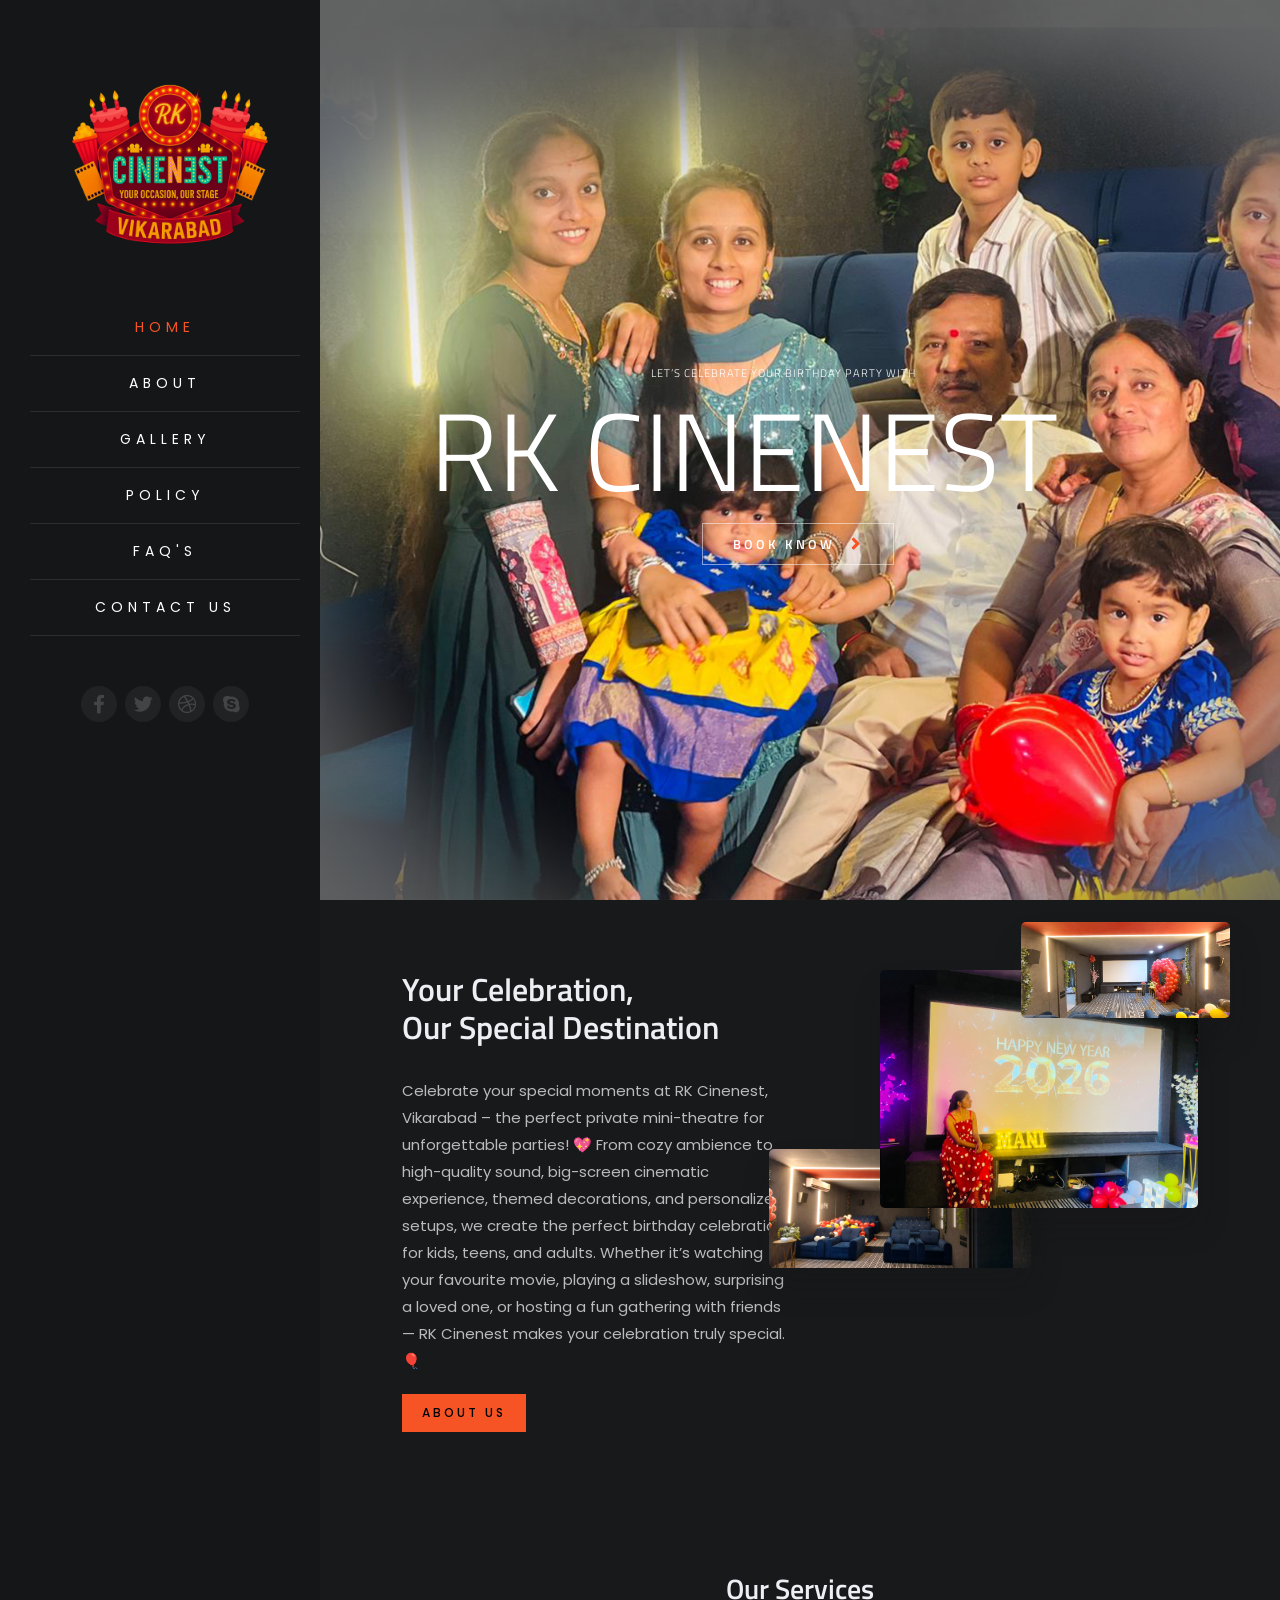
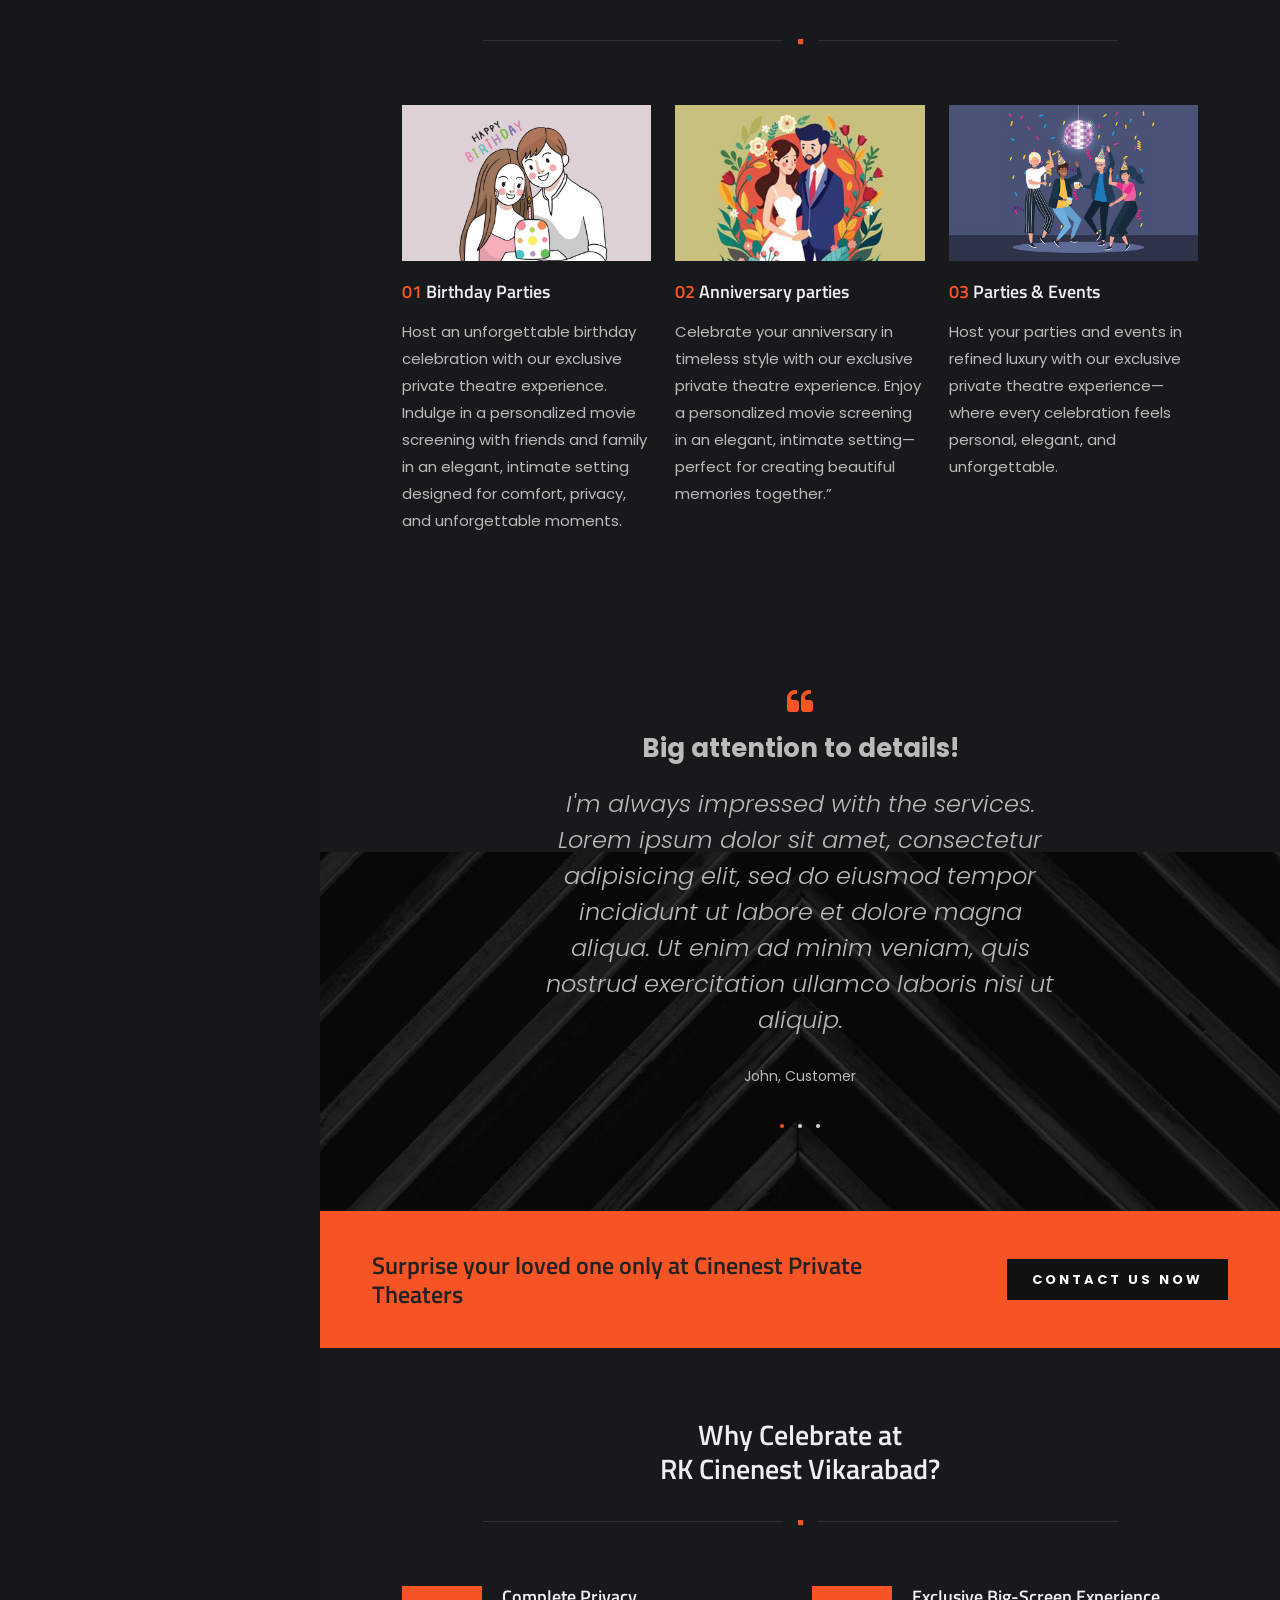
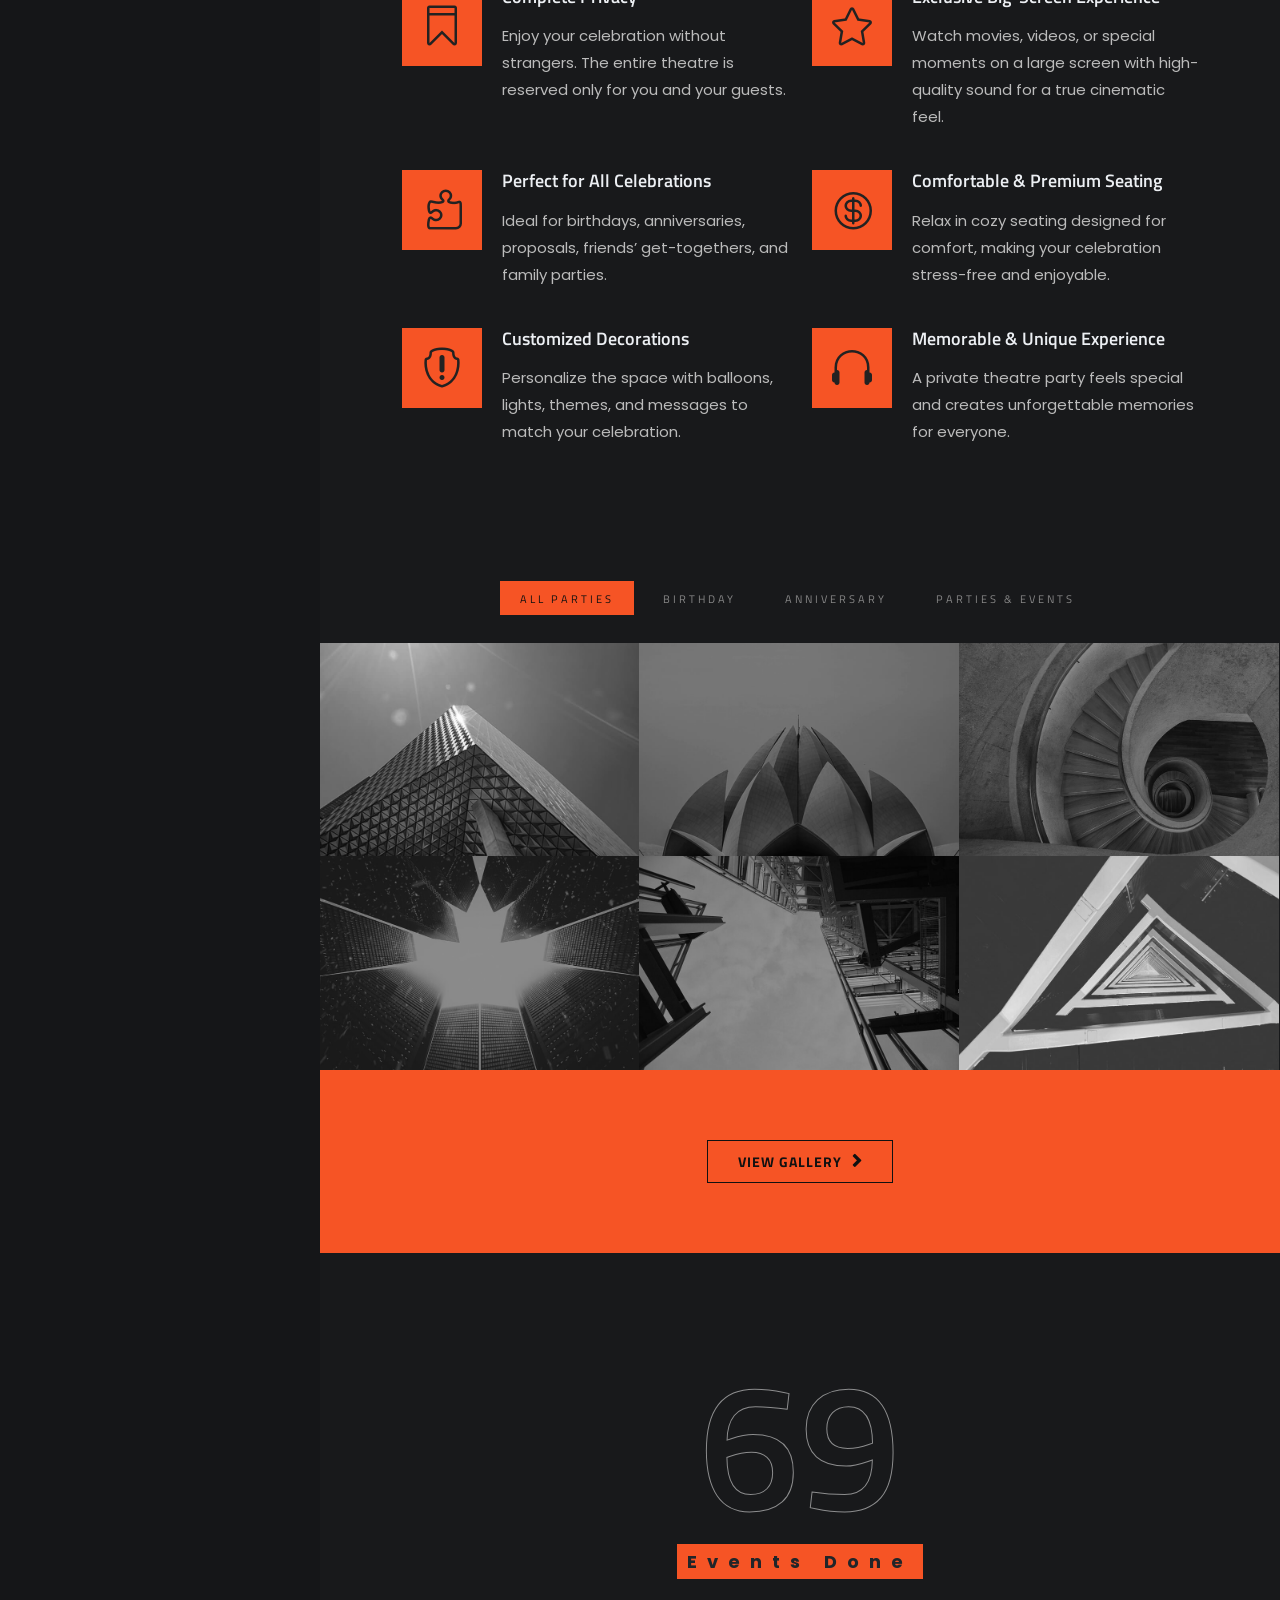
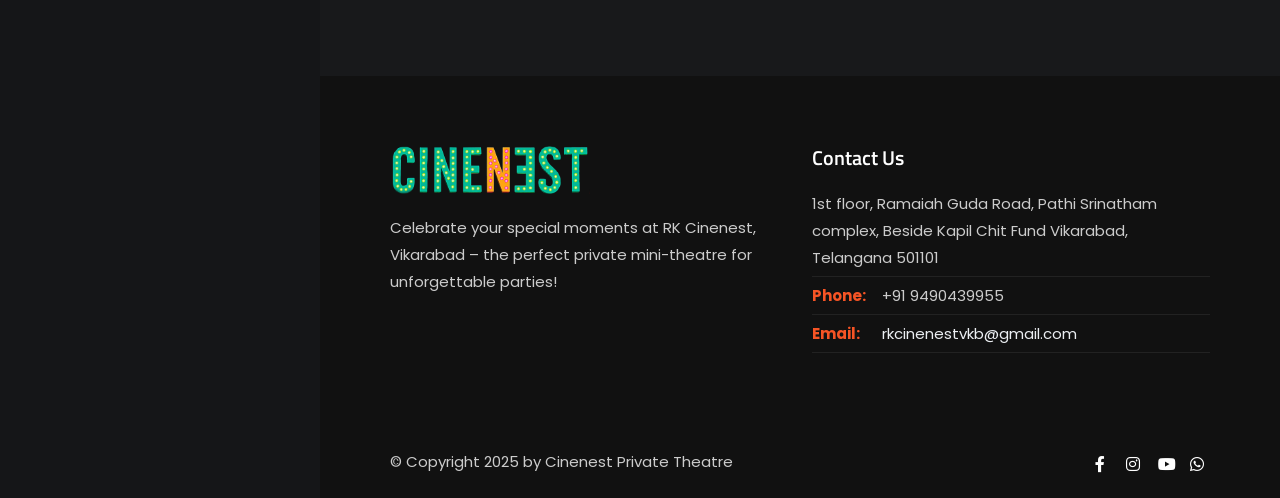
==== commit b0eb6487: "Add pages Signed-off-by: koti <koti.m@netxcell.com>" ====
--- a/index.html
+++ b/index.html
@@ -149,9 +149,9 @@
 
                                     <div class="col-lg-5 offset-lg-1 mb-sm-30 text-center wow fadeInRight">
                                         <div class="de-images">
-                                            <img class="di-small wow fadeIn" src="06_images-architecture/misc/2.jpg" alt="" />
-                                            <img class="di-small-2" src="06_images-architecture/misc/3.jpg" alt="" />
-                                            <img class="img-fluid wow fadeInRight" data-wow-delay=".25s" src="06_images-architecture/misc/1.jpg" alt="" />
+                                            <img class="di-small wow fadeIn" src="img/aboutside1.jpeg" alt="" />
+                                            <img class="di-small-2" src="img/aboutside.jpeg" alt="" />
+                                            <img class="img-fluid wow fadeInRight" data-wow-delay=".25s" src="img/about.jpeg" alt="" />
                                         </div>
                                     </div>
                                 </div>
@@ -169,8 +169,8 @@
                                     </div>
                                   
                                     <div class="col-md-4 wow fadeInRight">
-                                        <a class="image-popup-no-margins" href="06_images-architecture/services/1.jpg">
-                                            <img src="06_images-architecture/services/1.jpg" class="img-responsive img-shadow" alt="">
+                                        <a class="image-popup-no-margins" href="#">
+                                            <img src="img/birthday.png" class="img-responsive img-shadow" alt="">
                                         </a>
                                          <div class="spacer20"></div>
                                         <h3><span class="id-color">01</span> Birthday Parties</h3>                          
@@ -179,8 +179,8 @@
                                     </div>
 
                                     <div class="col-md-4 wow fadeInRight" data-wow-delay=".2s">
-                                        <a class="image-popup-no-margins" href="06_images-architecture/services/2.jpg">
-                                            <img src="06_images-architecture/services/2.jpg" class="img-responsive img-shadow" alt="">
+                                        <a class="image-popup-no-margins" href="#">
+                                            <img src="img/anniversary.png" class="img-responsive img-shadow" alt="">
                                         </a>
                                         <div class="spacer20"></div>
                                         <h3><span class="id-color">02</span> Anniversary parties</h3>
@@ -190,8 +190,8 @@
                                     </div>
 
                                     <div class="col-md-4 wow fadeInRight" data-wow-delay=".4s">
-                                        <a class="image-popup-no-margins" href="06_images-architecture/services/3.jpg">
-                                            <img src="06_images-architecture/services/3.jpg" class="img-responsive img-shadow" alt="">
+                                        <a class="image-popup-no-margins" href="#">
+                                            <img src="img/partiesandevents.png" class="img-responsive img-shadow" alt="">
                                         </a>
                                         <div class="spacer20"></div>
                                         <h3><span class="id-color">03</span> Parties & Events</h3>
@@ -262,7 +262,7 @@
                             <div class="container">
                                 <div class="row">
                                     <div class="col-md-6 offset-md-3 text-center wow fadeInUp">
-                                        <h1>Why Choose Us?</h1>
+                                        <h1>Why Celebrate at <br>RK Cinenest Vikarabad?</h1>
                                         <div class="separator"><span><i class="fa fa-square"></i></span></div>
                                         <div class="spacer-single"></div>
                                     </div>
@@ -490,21 +490,16 @@
                         <div class="container-fluid">
                             <div class="row">
                                 <div class="col-md-6">
-                                    <img src="images/logo.svg" class="logo-small" alt=""><br> We are team based on Los Angeles.
-                                    Our expertise on Interior Design. Sed ut perspiciatis unde omnis iste natus error sit
-                                    voluptatem accusantium doloremque laudantium, totam rem aperiam, eaque ipsa quae ab illo
-                                    inventore veritatis et quasi architecto beatae vitae dicta sunt explicabo.
+                                    <img src="img/flogo.png" width="200" class="logo-small" alt=""><br> Celebrate your special moments at RK Cinenest, Vikarabad – the perfect private mini-theatre for unforgettable parties!
                                 </div>
 
                                 <div class="col-md-6">
                                     <h3>Contact Us</h3>
                                     <div class="widget widget-address">
                                         <address>
-                                            <span>100 S Main St, Los Angeles, CA</span>
-                                            <span><strong>Phone:</strong>(208) 333 9296</span>
-                                            <span><strong>Fax:</strong>(208) 333 9298</span>
-                                            <span><strong>Email:</strong><a href="mailto:contact@archi-interior.com">contact@archi-interior.com</a></span>
-                                            <span><strong>Web:</strong><a href="#">http://archi-interior.com</a></span>
+                                            <span>1st floor, Ramaiah Guda Road, Pathi Srinatham complex, Beside Kapil Chit Fund Vikarabad, Telangana 501101</span>
+                                            <span><strong>Phone:</strong>+91 9490439955</span>
+                                            <span><strong>Email:</strong><a href="mailto:rkcinenestvkb@gmail.com">rkcinenestvkb@gmail.com</a></span>
                                         </address>
                                     </div>
                                 </div>
@@ -515,16 +510,14 @@
                             <div class="container-fluid">
                                 <div class="row">
                                     <div class="col-md-6">
-                                        &copy; Copyright 2025 by Designesia
+                                        &copy; Copyright 2025 by Cinenest Private Theatre
                                     </div>
                                     <div class="col-md-6 text-right">
                                         <div class="social-icons">
                                             <a href="#"><i class="fa-brands fa-facebook-f"></i></a>
-                                            <a href="#"><i class="fa-brands fa-x-twitter"></i></a>
                                             <a href="#"><i class="fa-brands fa-instagram"></i></a>
                                             <a href="#"><i class="fa-brands fa-youtube"></i></a>
-                                            <a href="#"><i class="fa-brands fa-skype"></i></a>
-                                            <a href="#"><i class="fa-brands fa-dribbble"></i></a>
+                                            <a href="#"><i class="fa-brands fa-whatsapp"></i></a>
                                         </div>
                                     </div>
                                 </div>
--- a/css/style.css
+++ b/css/style.css
@@ -10027,7 +10027,7 @@
 
  .di-small{
 	position:absolute;
-	width:50%;
+	/*width:50%;*/
 	height:50%;
 	top:75%;
 	left:-35%;
@@ -10037,10 +10037,10 @@
 
 .di-small-2{
 	position:absolute;
-	width:40%;
+	/*width:100%;*/
 	height:40%;
 	right:-10%;
-	bottom:-10%;
+	top:-20%;
 	z-index:1;
 }
 
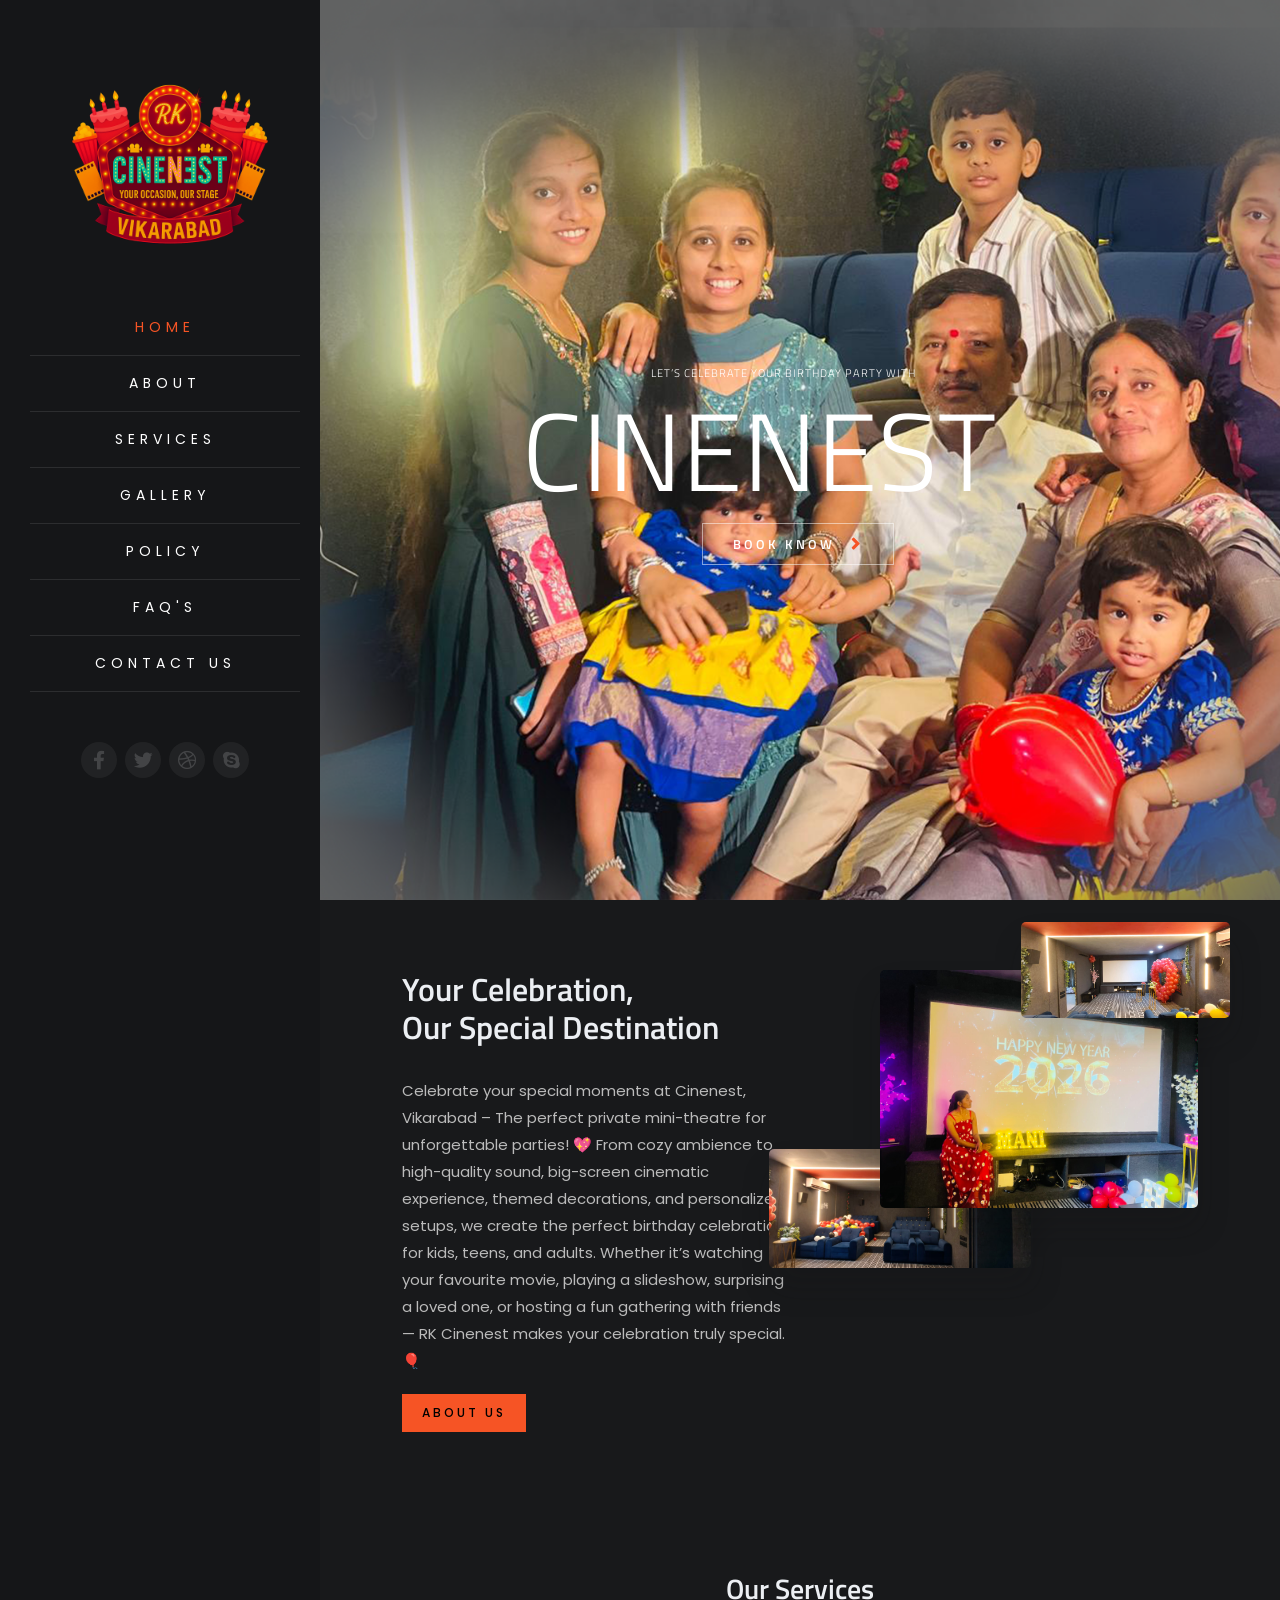
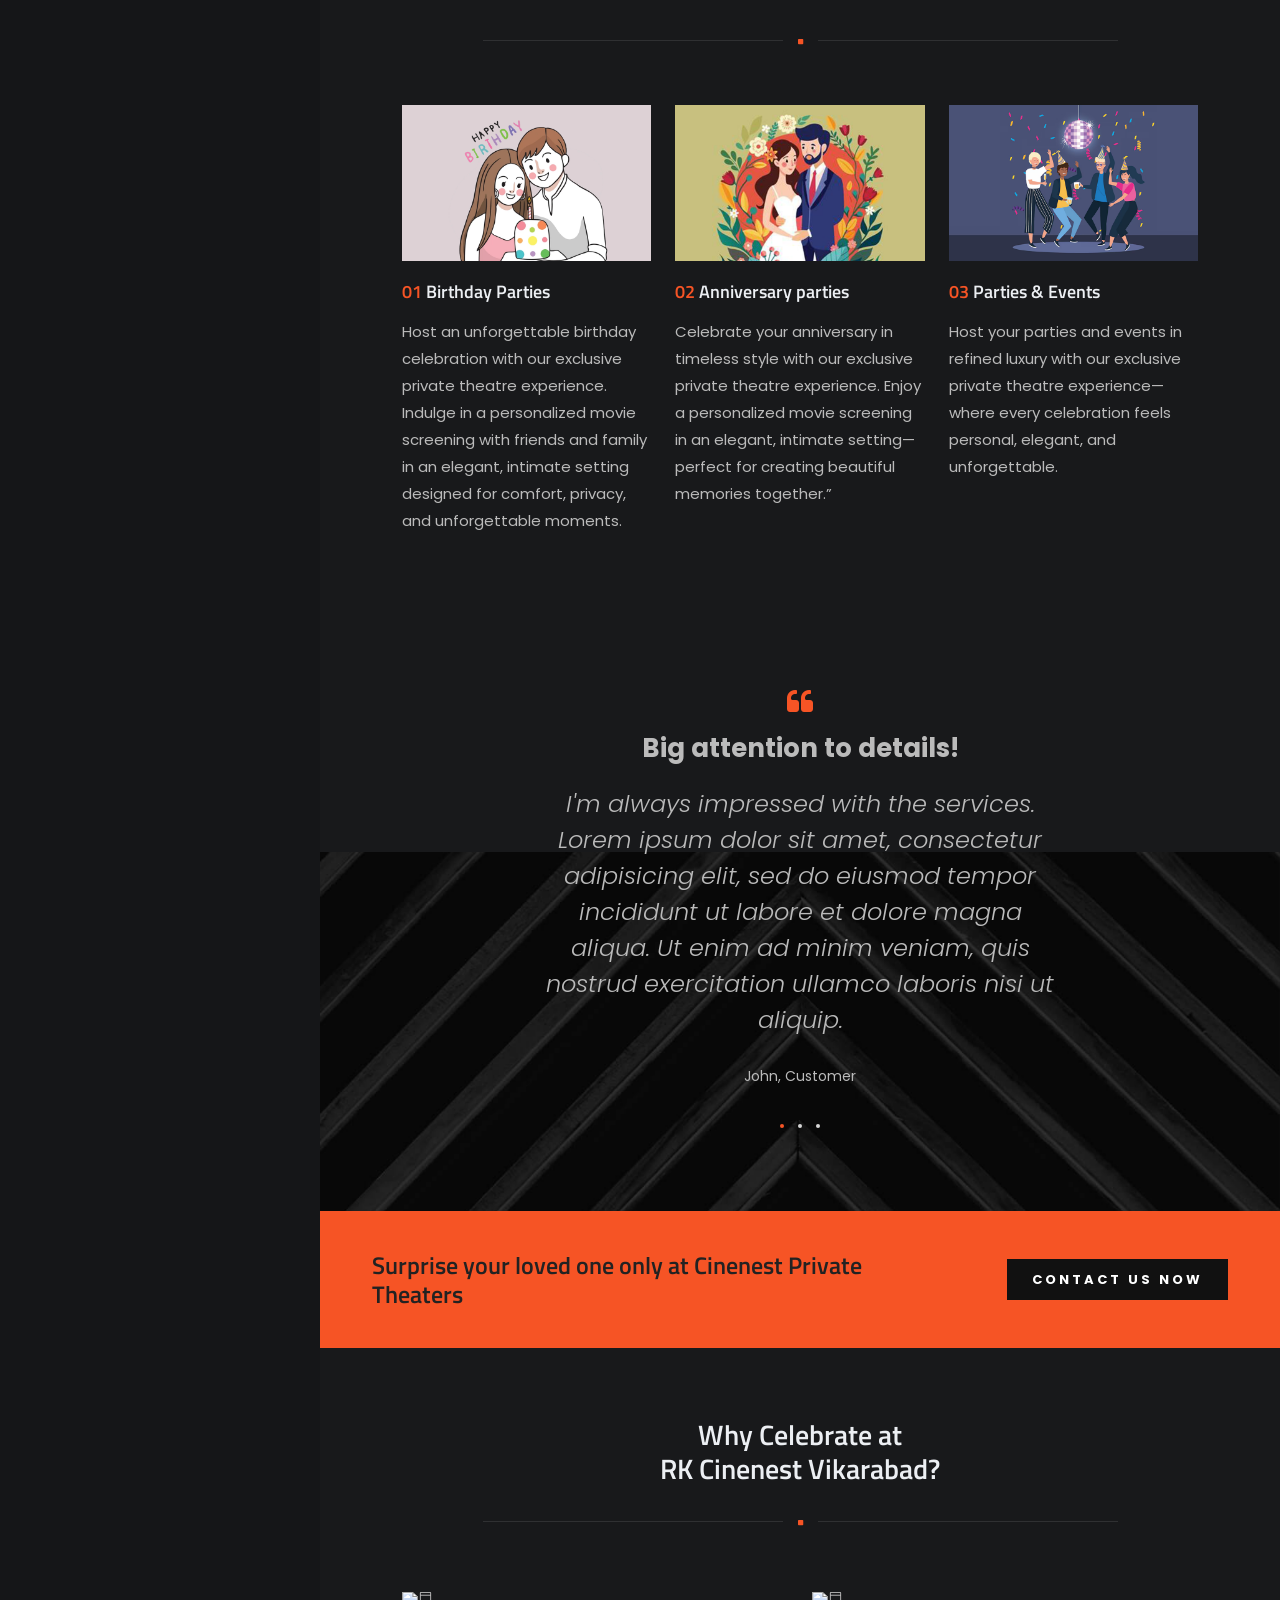
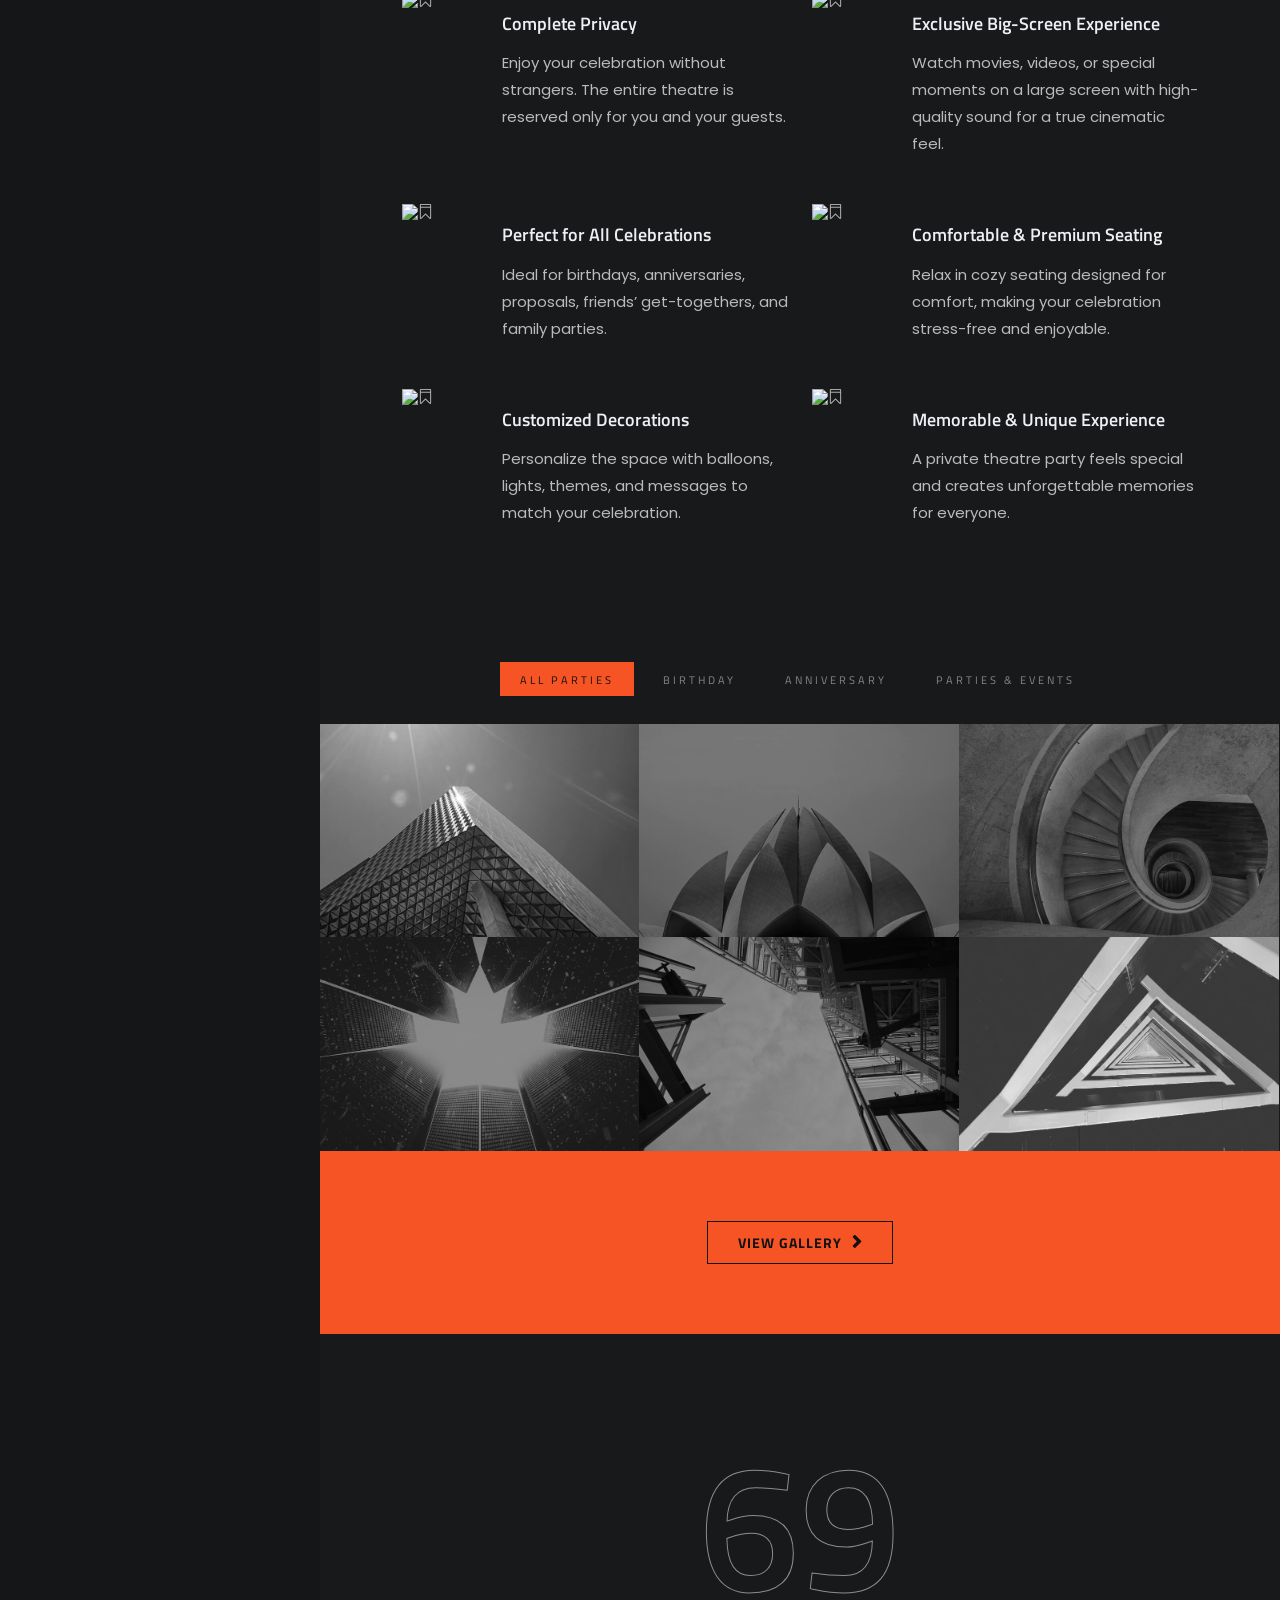
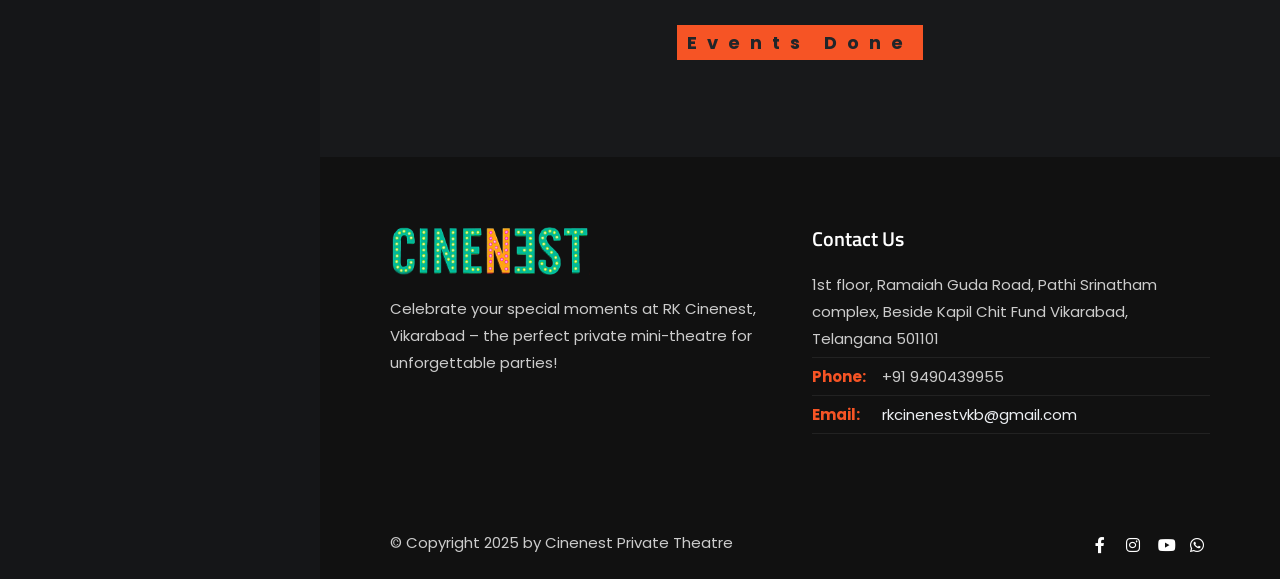
==== commit bddfc7a3: "Add files via upload" ====
--- a/index.html
+++ b/index.html
@@ -59,11 +59,12 @@
                         <nav>
                             <ul id="mainmenu">
                                 <li><a href="index.html" class="active">Home</a></li>
-                                <li><a href="#">About</a></li>
-                                <li><a href="#">Gallery</a></li>
-                                <li><a href="#">Policy</a></li>
-                                <li><a href="#">FAQ'S</a></li>
-                                <li><a href="#">Contact US</a></li>
+                                <li><a href="about_us.html">About</a></li>
+                                <li><a href="services.html">Services</a></li>
+                                <li><a href="gallery.html">Gallery</a></li>
+                                <li><a href="policy.html">Policy</a></li>
+                                <li><a href="faqs.html">FAQ'S</a></li>
+                                <li><a href="contact_us.html">Contact US</a></li>
                             </ul>
                         </nav>
 
@@ -104,7 +105,7 @@
 
                                         <div class="tp-caption title-128 font-weight-bold text-white" data-x="center" data-y="center" data-speed="800" data-start="500" data-easing="easeOutExpo"
                                             data-endspeed="400">
-                                            RK CINENEST 
+                                            CINENEST 
                                         </div>
 
                                         <div class="tp-caption sfl" data-x="center" data-y="335" data-speed="800" data-start="700" data-easing="easeOutExpo">
@@ -123,7 +124,7 @@
 
                                         <div class="tp-caption title-128 font-weight-bold text-white" data-x="center" data-y="center" data-speed="800" data-start="500" data-easing="easeOutExpo"
                                             data-endspeed="400">
-                                            RK CINENEST
+                                            CINENEST
                                         </div>
 
                                         <div class="tp-caption sfl" data-x="center" data-y="335" data-speed="800" data-start="700" data-easing="easeOutExpo">
@@ -141,7 +142,7 @@
                                 <div class="row">
                                     <div class="col-lg-6 position-relative z-index-1000 wow fadeInLeft" data-wow-delay="0s">
                                         <h2>Your Celebration, <br>Our Special Destination</h2>
-                                        <p>Celebrate your special moments at RK Cinenest, Vikarabad – the perfect private mini-theatre for unforgettable parties! 💖 From cozy ambience to high-quality sound, big-screen cinematic experience, themed decorations, and personalized setups, we create the perfect birthday celebration for kids, teens, and adults. Whether it’s watching your favourite movie, playing a slideshow, surprising a loved one, or hosting a fun gathering with friends — RK Cinenest makes your celebration truly special.🎈
+                                        <p>Celebrate your special moments at Cinenest, Vikarabad – The perfect private mini-theatre for unforgettable parties! 💖 From cozy ambience to high-quality sound, big-screen cinematic experience, themed decorations, and personalized setups, we create the perfect birthday celebration for kids, teens, and adults. Whether it’s watching your favourite movie, playing a slideshow, surprising a loved one, or hosting a fun gathering with friends — RK Cinenest makes your celebration truly special.🎈
                                         </p>
                                         
                                         <a href="#" class="btn-custom font-weight-bold">About Us</a>
@@ -169,7 +170,7 @@
                                     </div>
                                   
                                     <div class="col-md-4 wow fadeInRight">
-                                        <a class="image-popup-no-margins" href="#">
+                                        <a class="image-popup-no-margins" href="img/birthday.png">
                                             <img src="img/birthday.png" class="img-responsive img-shadow" alt="">
                                         </a>
                                          <div class="spacer20"></div>
@@ -179,7 +180,7 @@
                                     </div>
 
                                     <div class="col-md-4 wow fadeInRight" data-wow-delay=".2s">
-                                        <a class="image-popup-no-margins" href="#">
+                                        <a class="image-popup-no-margins" href="img/anniversary.png">
                                             <img src="img/anniversary.png" class="img-responsive img-shadow" alt="">
                                         </a>
                                         <div class="spacer20"></div>
@@ -190,7 +191,7 @@
                                     </div>
 
                                     <div class="col-md-4 wow fadeInRight" data-wow-delay=".4s">
-                                        <a class="image-popup-no-margins" href="#">
+                                        <a class="image-popup-no-margins" href="img/partiesandevents.png">
                                             <img src="img/partiesandevents.png" class="img-responsive img-shadow" alt="">
                                         </a>
                                         <div class="spacer20"></div>
@@ -270,7 +271,8 @@
 
                                     <div class="col-lg-6 mb20 wow fadeIn" data-wow-delay="0s">
                                         <div class="box-number square">
-                                           <i class="bg-color icon_ribbon_alt"></i>
+                                           <!-- <i class="bg-color icon_ribbon_alt"></i> -->
+                                           <img src="img/one.png" class=" icon_ribbon_alt" >
                                             <div class="text">
                                                 <h3><span>Complete Privacy</span></h3>
                                                 <p>Enjoy your celebration without strangers. The entire theatre is reserved only for you and your guests.</p>
@@ -280,7 +282,7 @@
 
                                     <div class="col-lg-6 mb20 wow fadeIn" data-wow-delay=".25s">
                                         <div class="box-number square">
-                                            <i class="bg-color icon_star_alt"></i>
+                                            <img src="img/two.png" class=" icon_ribbon_alt" >
                                             <div class="text">
                                                 <h3><span>Exclusive Big-Screen Experience</span></h3>
                                                 <p>Watch movies, videos, or special moments on a large screen with high-quality sound for a true cinematic feel.</p>
@@ -290,7 +292,7 @@
 
                                     <div class="col-lg-6 mb20 wow fadeIn" data-wow-delay=".5s">
                                         <div class="box-number square">
-                                            <i class="bg-color icon_puzzle"></i>
+                                           <img src="img/three.png" class=" icon_ribbon_alt" >
                                             <div class="text">
                                                 <h3><span>Perfect for All Celebrations</span></h3>
                                                 <p>Ideal for birthdays, anniversaries, proposals, friends’ get-togethers, and family parties.</p>
@@ -300,7 +302,7 @@
 
                                     <div class="col-lg-6 mb20 wow fadeIn" data-wow-delay=".75s">
                                         <div class="box-number square">
-                                            <i class="bg-color icon_currency"></i>
+                                           <img src="img/four.png" class=" icon_ribbon_alt" >
                                             <div class="text">
                                                 <h3><span>Comfortable & Premium Seating</span></h3>
                                                 <p>Relax in cozy seating designed for comfort, making your celebration stress-free and enjoyable.</p>
@@ -310,7 +312,7 @@
 
                                     <div class="col-lg-6 mb20 wow fadeIn" data-wow-delay="1s">
                                         <div class="box-number square">
-                                            <i class="bg-color icon_shield"></i>
+                                            <img src="img/five.png" class=" icon_ribbon_alt" >
                                             <div class="text">
                                                 <h3><span>Customized Decorations</span></h3>
                                                 <p>Personalize the space with balloons, lights, themes, and messages to match your celebration.</p>
@@ -320,7 +322,7 @@
 
                                     <div class="col-lg-6 mb20 wow fadeIn" data-wow-delay="1.25s">
                                         <div class="box-number square">
-                                            <i class="bg-color icon_headphones"></i>
+                                            <img src="img/six.png" class=" icon_ribbon_alt" >
                                             <div class="text">
                                                 <h3><span>Memorable & Unique Experience</span></h3>
                                                 <p>A private theatre party feels special and creates unforgettable memories for everyone.</p>
